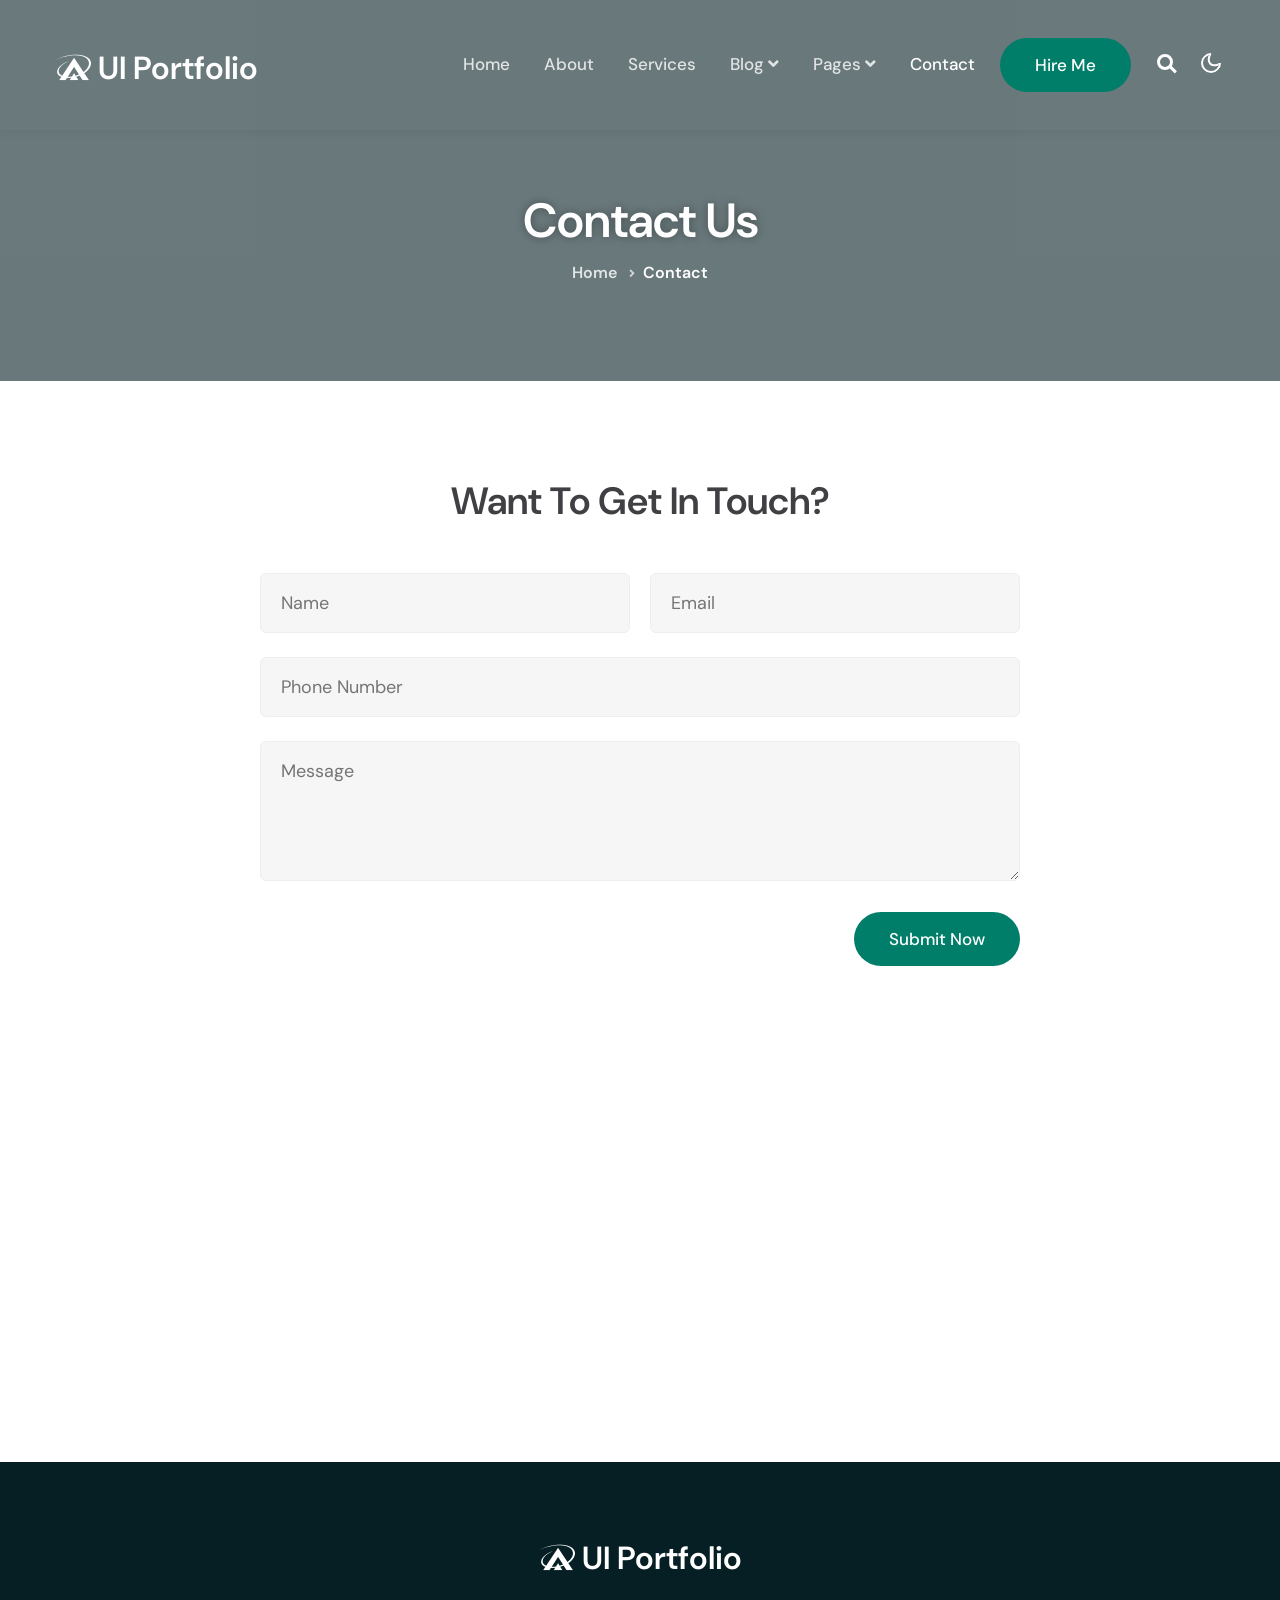
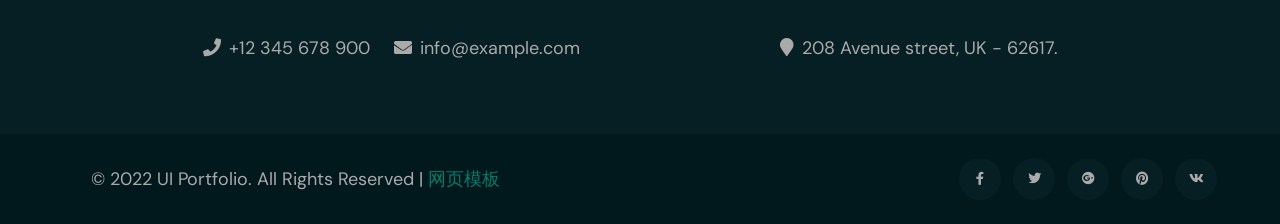
==== contact.html @ 9e6e0af6 "First submission" ====
<!doctype html>
<html lang="en">

<head>
    <!-- Required meta tags -->
    <meta charset="utf-8">
    <meta name="viewport" content="width=device-width, initial-scale=1, shrink-to-fit=no">
    <title>UI Portfolio - Personal Category Bootstrap Responsive Website Template - Contact</title>

    <!-- google-fonts -->
    <link href="https://fonts.googleapis.com/css2?family=Dosis:wght@300;400;500;600;800&display=swap" rel="stylesheet">
    <link href="https://fonts.googleapis.com/css2?family=DM+Sans:wght@400;500;700&display=swap" rel="stylesheet">
    <!-- //google-fonts -->

    <!-- Template CSS Style link -->
    <link rel="stylesheet" href="assets/css/style-liberty.css">

</head>

<body>
<!--header-->
<header id="site-header" class="fixed-top">
    <div class="container">
        <nav class="navbar navbar-expand-lg stroke">
            <h1>
                <a class="navbar-brand" href="index.html">
                    <i class="fab fa-asymmetrik"></i> UI Portfolio
                </a>
            </h1>
            <!-- if logo is image enable this   
        <a class="navbar-brand" href="#index.html">
            <img src="image-path" alt="Your logo" title="Your logo" style="height:35px;" />
        </a> -->
            <button class="navbar-toggler collapsed bg-gradient" type="button" data-bs-toggle="collapse"
                data-bs-target="#navbarTogglerDemo02" aria-controls="navbarTogglerDemo02" aria-expanded="false"
                aria-label="Toggle navigation">
                <span class="navbar-toggler-icon fa icon-expand fa-bars"></span>
                <span class="navbar-toggler-icon fa icon-close fa-times"></span>
            </button>

            <div class="collapse navbar-collapse" id="navbarTogglerDemo02">
                <ul class="navbar-nav ms-lg-auto align-items-center">
                    <li class="nav-item">
                        <a class="nav-link" href="index.html">Home <span class="sr-only">(current)</span></a>
                    </li>
                    <li class="nav-item">
                        <a class="nav-link" href="about.html">About</a>
                    </li>
                    <li class="nav-item">
                        <a class="nav-link" href="services.html">Services</a>
                    </li>
                    <li class="nav-item">
                        <a class="nav-link dropdown-toggle" href="#url" id="navbarDropdown" role="button"
                            data-bs-toggle="dropdown" aria-haspopup="true" aria-expanded="false">
                            Blog <span class="fas fa-angle-down"></span>
                        </a>
                        <div class="dropdown-menu" aria-labelledby="navbarDropdown">
                            <a class="dropdown-item" href="blog-nosidebar.html">Blog - no sidebar</a>
                            <a class="dropdown-item" href="blog-right-sidebar.html">Blog - right sidebar</a>
                            <a class="dropdown-item" href="blog-left-sidebar.html">Blog - left Sidebar</a>
                            <a class="dropdown-item" href="blogsingle-nosidebar.html">Blog Single - no sidebar</a>
                            <a class="dropdown-item" href="blogsingle-right-sidebar.html">Blog Single - right
                                sidebar</a>
                            <a class="dropdown-item" href="blogsingle-left-sidebar.html">Blog Single - left
                                sidebar</a>
                        </div>
                    </li>
                    <li class="nav-item">
                        <a class="nav-link dropdown-toggle" href="#url" id="navbarDropdown" role="button"
                            data-bs-toggle="dropdown" aria-haspopup="true" aria-expanded="false">
                            Pages <span class="fas fa-angle-down"></span>
                        </a>
                        <div class="dropdown-menu" aria-labelledby="navbarDropdown">
                            <a class="dropdown-item" href="error.html">404 Page</a>
                            <a class="dropdown-item" href="email-template.html">Email Template</a>
                            <a class="dropdown-item" href="landing-single.html">Landing Page</a>
                            <a class="dropdown-item" href="shortcodes.html">Shortcodes</a>
                        </div>
                    </li>
                    <li class="nav-item active">
                        <a class="nav-link" href="contact.html">Contact</a>
                    </li>

                    <!--/right-btn-->
                    <div class="header-btn mx-2">
                        <a class="btn btn-style btn-primary mr-lg-5" href="contact.html"> Hire Me</a>
                    </div>
                    <!--/right-btn-->

                </ul>
            </div>

            <!-- search -->
            <ul class="cd-header-buttons px-lg-2">
                <li>
                <a class="cd-search-trigger" href="#cd-search">
                    <span></span>
                </a>
                </li>
            </ul>
            <div id="cd-search" class="cd-search">
                <form action="#url" method="post">
                    <input name="Search" type="search" placeholder="Click enter after typing...">
                </form>
            </div>
            <!-- //search -->
            
            <!-- toggle switch for light and dark theme -->
            <div class="cont-ser-position">
                <nav class="navigation">
                    <div class="theme-switch-wrapper">
                        <label class="theme-switch" for="checkbox">
                            <input type="checkbox" id="checkbox">
                            <div class="mode-container">
                                <i class="gg-sun"></i>
                                <i class="gg-moon"></i>
                            </div>
                        </label>
                    </div>
                </nav>
            </div>
            <!-- //toggle switch for light and dark theme -->
        </nav>
    </div>
</header>
<!--//header-->


<!-- contact banner -->
<section class="w3l-about-breadcrumb text-center">
    <div class="breadcrumb-bg breadcrumb-bg-about py-5">
        <div class="container py-lg-5 mt-5">
            <div class="banner-info-grid mt-5">
                <h2 class="w3l-title-breadcrumb">Contact Us</h2>
            </div>
            <ul class="breadcrumbs-custom-path">
                <li><a href="#url">Home</a></li>
                <li class="active"><span class="fa fa-angle-right mx-2" aria-hidden="true"></span>Contact</li>
            </ul>
        </div>
    </div>
</section>
<!-- //contact banner -->



<!-- contact -->
<section class="w3l-contacts-12">
    <div class="contact-top pt-5">
        <div class="container py-lg-5 py-2">
            <div class="title-heading-w3 mx-auto text-center mb-sm-5 mb-4">
                <h3 class="w3l-title-main">Want to get in touch?</h3>
            </div>
            <div class="d-grid cont-main-top">
                <!-- contact form -->
                <div class="contacts12-main">
                    <form action="#" method="post" class="main-input">
                        <div class="top-inputs d-grid">
                            <input type="text" placeholder="Name" name="w3lName" id="w3lName" required="">
                            <input type="email" name="email" placeholder="Email" id="w3lSender" required="">
                        </div>
                        <input type="text" placeholder="Phone Number" name="w3lName" id="w3lName" required="">
                        <textarea placeholder="Message" name="w3lMessage" id="w3lMessage" required=""></textarea>
                        <div class="text-end">
                            <button type="submit" class="btn btn-primary btn-style">Submit Now</button>
                        </div>
                    </form>
                </div>
                <!-- //contact form -->
            </div>
        </div>
        <!-- map -->
        <div class="map mt-5">
            <iframe src="https://www.amap.com/" sandbox="" frameborder="0" style="border:0;" allowfullscreen=""></iframe>
        </div>
        <!-- //map -->
    </div>
</section>
<!-- //contact -->


<!-- footer -->
<footer class="text-center">
    <div class="footer py-5">
        <div class="container py-md-4">
            <div clss="footer-logo">
                <a class="logo" href="index.html">
                    <i class="fab fa-asymmetrik"></i> UI Portfolio
                </a>
            </div>
            <div class="footer-contact-info mt-4">
                <ul>
                    <li>
                        <a href="tel:+12 345 678 900" class="contact-text-sub">
                            <span class="fas fa-phone me-2"></span>+12 345 678 900</a>
                    </li>
                    <li>
                        <a href="mailto:info@example.com" class="contact-text-sub">
                            <span class="fas fa-envelope me-2"></span>info@example.com </a>
                    </li>
                    <li>
                        <p class="contact-text-sub"> 
                            <span class="fas fa-map-marker me-2"></span>208 Avenue street, UK - 62617.</p>
                    </li>
                </ul>
            </div>
        </div>
    </div>
    <div class="container py-4">
        <div class="row footer-grids">
            <div class="col-lg-6 copyright text-lg-start text-center align-center">
                <p>© 2022 UI Portfolio. All Rights Reserved | <a target="_blank" href="http://www.mobanwang.com/" title="网页模板">网页模板</a> </p>
            </div>
            <div class="col-lg-6 text-lg-end text-center mt-lg-0 mt-4">
                <div class="social">
                    <ul>
                        <li><a href="#url"><span class="fab me-2 fa-facebook-f"></span></a></li>
                        <li><a href="#url"><span class="fab me-2 fa-twitter"></span></a></li>
                        <li><a href="#url"><span class="fab me-2 fa-google-plus"></span></a></li>
                        <li><a href="#url"><span class="fab me-2 fa-pinterest"></span></a></li>
                        <li><a href="#url"><span class="fab me-2 fa-vk"></span></a></li>
                    </ul>
                </div>
            </div>
        </div>
    </div>
</footer>
<!-- //footer -->



<!-- Js scripts -->
<!-- move top -->
<button onclick="topFunction()" id="movetop" title="Go to top">
    <span class="fas fa-level-up-alt" aria-hidden="true"></span>
</button>
<script>
    // When the user scrolls down 20px from the top of the document, show the button
    window.onscroll = function () {
        scrollFunction()
    };

    function scrollFunction() {
        if (document.body.scrollTop > 20 || document.documentElement.scrollTop > 20) {
            document.getElementById("movetop").style.display = "block";
        } else {
            document.getElementById("movetop").style.display = "none";
        }
    }

    // When the user clicks on the button, scroll to the top of the document
    function topFunction() {
        document.body.scrollTop = 0;
        document.documentElement.scrollTop = 0;
    }
</script>
<!-- //move top -->

<!-- common jquery plugin -->
<script src="assets/js/jquery-3.3.1.min.js"></script>
<!-- //common jquery plugin -->

<!-- theme switch js (light and dark)-->
<script src="assets/js/theme-change.js"></script>
<!-- //theme switch js (light and dark)-->

<!--search-bar-->
<script src="assets/js/search.js"></script>
<!--//search-bar-->

<!--/stats-number-counter-->
<script src="assets/js/jquery.waypoints.min.js"></script>
<script src="assets/js/jquery.countup.js"></script>
<script>
    $('.counter').countUp();

</script>
<!--//stats-number-counter-->

<!--/owlcarousel-->
<script src="assets/js/owl.carousel.js"></script>
<!-- //tesimonials-->
<script>
    $(document).ready(function () {
      $("#owl-demo1").owlCarousel({
        loop: true,
        margin: 30,
        nav: false,
        responsiveClass: true,
        responsive: {
          0: {
            items: 1,
            nav: false
          },
          768: {
            items: 2,
            nav: false
          },
          1024: {
            items: 3,
            nav: false
          }
        }
      })
    })
  </script>
<!-- //tesimonials-->

<!-- /typig-text-->
<script>
    const typedTextSpan = document.querySelector(".typed-text");
    const cursorSpan = document.querySelector(".cursor");

    const textArray = ["Web Designer", "Web Developer", "Photographer", "Freelancer"];
    const typingDelay = 200;
    const erasingDelay = 10;
    const newTextDelay = 100; // Delay between current and next text
    let textArrayIndex = 0;
    let charIndex = 0;

    function type() {
        if (charIndex < textArray[textArrayIndex].length) {
            if (!cursorSpan.classList.contains("typing")) cursorSpan.classList.add("typing");
            typedTextSpan.textContent += textArray[textArrayIndex].charAt(charIndex);
            charIndex++;
            setTimeout(type, typingDelay);
        } else {
            cursorSpan.classList.remove("typing");
            setTimeout(erase, newTextDelay);
        }
    }

    function erase() {
        if (charIndex > 0) {
            // add class 'typing' if there's none
            if (!cursorSpan.classList.contains("typing")) {
                cursorSpan.classList.add("typing");
            }
            typedTextSpan.textContent = textArray[textArrayIndex].substring(0, 0);
            charIndex--;
            setTimeout(erase, erasingDelay);
        } else {
            cursorSpan.classList.remove("typing");
            textArrayIndex++;
            if (textArrayIndex >= textArray.length) textArrayIndex = 0;
            setTimeout(type, typingDelay);
        }
    }

    document.addEventListener("DOMContentLoaded", function () { // On DOM Load initiate the effect
        if (textArray.length) setTimeout(type, newTextDelay + 250);
    });
</script>
<!-- //typig-text-->


<!-- jQuery-Photo-filter-lightbox-portfolio-plugin -->
<script src="assets/js/jquery-1.7.2.js"></script>
<script src="assets/js/jquery.quicksand.js"></script>
<script src="assets/js/script.js"></script>
<script src="assets/js/jquery.prettyPhoto.js"></script>
<!-- //jQuery-Photo-filter-lightbox-portfolio-plugin -->

<!-- MENU-JS -->
<script>
    $(window).on("scroll", function () {
        var scroll = $(window).scrollTop();

        if (scroll >= 80) {
            $("#site-header").addClass("nav-fixed");
        } else {
            $("#site-header").removeClass("nav-fixed");
        }
    });

    //Main navigation Active Class Add Remove
    $(".navbar-toggler").on("click", function () {
        $("header").toggleClass("active");
    });
    $(document).on("ready", function () {
        if ($(window).width() > 991) {
            $("header").removeClass("active");
        }
        $(window).on("resize", function () {
            if ($(window).width() > 991) {
                $("header").removeClass("active");
            }
        });
    });
</script>
<!-- //MENU-JS -->

<!-- disable body scroll which navbar is in active -->
<script>
    $(function () {
        $('.navbar-toggler').click(function () {
            $('body').toggleClass('noscroll');
        })
    });
</script>
<!-- //disable body scroll which navbar is in active -->

<!--bootstrap-->
<script src="assets/js/bootstrap.min.js"></script>
<!-- //bootstrap-->
<!-- //Js scripts -->


</body>

</html>
---- assets/css/style-liberty.css ----
@charset "UTF-8";

/*--
Author: W3layouts
Author URL: http://w3layouts.com
--*/


/*!
 * Bootstrap v5.0.1 (https://getbootstrap.com/)
 * Copyright 2011-2021 The Bootstrap Authors
 * Copyright 2011-2021 Twitter, Inc.
 * Licensed under MIT (https://github.com/twbs/bootstrap/blob/main/LICENSE)
 */
:root {
  --bs-blue: #0d6efd;
  --bs-indigo: #6610f2;
  --bs-purple: #6f42c1 --bs-pink: #d63384;
  --bs-red: #dc3545;
  --bs-orange: #fd7e14;
  --bs-yellow: #ffc107;
  --bs-green: #198754;
  --bs-teal: #20c997;
  --bs-cyan: #0dcaf0;
  --bs-white: #fff;
  --bs-gray: #6c757d;
  --bs-gray-dark: #343a40;
  --bs-primary: #0d6efd;
  --bs-secondary: #6c757d;
  --bs-success: #198754;
  --bs-info: #0dcaf0;
  --bs-warning: #ffc107;
  --bs-danger: #dc3545;
  --bs-light: #f8f9fa;
  --bs-dark: #212529;
  --bs-font-sans-serif: system-ui, -apple-system, "Segoe UI", Roboto, "Helvetica Neue", Arial, "Noto Sans", "Liberation Sans", sans-serif, "Apple Color Emoji", "Segoe UI Emoji", "Segoe UI Symbol", "Noto Color Emoji";
  --bs-font-monospace: SFMono-Regular, Menlo, Monaco, Consolas, "Liberation Mono", "Courier New", monospace;
  --bs-gradient: linear-gradient(180deg, rgba(255, 255, 255, 0.15), rgba(255, 255, 255, 0))
}

*,
::after,
::before {
  box-sizing: border-box
}

@media (prefers-reduced-motion:no-preference) {
  :root {
    scroll-behavior: smooth
  }
}

body {
  margin: 0;
  font-family: 'DM Sans', sans-serif;
  font-size: 1rem;
  font-weight: 400;
  line-height: 1.5;
  color: #212529;
  background-color: #fff;
  -webkit-text-size-adjust: 100%;
  -webkit-tap-highlight-color: transparent
}

hr {
  margin: 1rem 0;
  color: inherit;
  background-color: currentColor;
  border: 0;
  opacity: .25
}

hr:not([size]) {
  height: 1px
}

.h1,
.h2,
.h3,
.h4,
.h5,
.h6,
h1,
h2,
h3,
h4,
h5,
h6 {
  margin-top: 0;
  margin-bottom: .5rem;
  font-weight: 700;
  line-height: 1.2
}

.h1,
h1 {
  font-size: calc(1.375rem + 1.5vw)
}

@media (min-width:1200px) {

  .h1,
  h1 {
    font-size: 2.5rem
  }
}

.h2,
h2 {
  font-size: calc(1.325rem + .9vw)
}

@media (min-width:1200px) {

  .h2,
  h2 {
    font-size: 2rem
  }
}

.h3,
h3 {
  font-size: calc(1.3rem + .6vw)
}

@media (min-width:1200px) {

  .h3,
  h3 {
    font-size: 1.75rem
  }
}

.h4,
h4 {
  font-size: calc(1.275rem + .3vw)
}

@media (min-width:1200px) {

  .h4,
  h4 {
    font-size: 1.5rem
  }
}

.h5,
h5 {
  font-size: 1.25rem
}

.h6,
h6 {
  font-size: 1rem
}

p {
  margin-top: 0;
  margin-bottom: 1rem
}

abbr[data-bs-original-title],
abbr[title] {
  -webkit-text-decoration: underline dotted;
  text-decoration: underline dotted;
  cursor: help;
  -webkit-text-decoration-skip-ink: none;
  text-decoration-skip-ink: none
}

address {
  margin-bottom: 1rem;
  font-style: normal;
  line-height: inherit
}

ol,
ul {
  padding-left: 2rem
}

dl,
ol,
ul {
  margin-top: 0;
  margin-bottom: 1rem
}

ol ol,
ol ul,
ul ol,
ul ul {
  margin-bottom: 0
}

dt {
  font-weight: 700
}

dd {
  margin-bottom: .5rem;
  margin-left: 0
}

blockquote {
  margin: 0 0 1rem
}

b,
strong {
  font-weight: bolder
}

.small,
small {
  font-size: .875em
}

.mark,
mark {
  padding: .2em;
  background-color: #fcf8e3
}

sub,
sup {
  position: relative;
  font-size: .75em;
  line-height: 0;
  vertical-align: baseline
}

sub {
  bottom: -.25em
}

sup {
  top: -.5em
}

a {
  color: var(--primary-color);
  text-decoration: underline;

}

a:hover {
  color: var(--primary-color);
}

a:not([href]):not([class]),
a:not([href]):not([class]):hover {
  color: inherit;
  text-decoration: none
}

code,
kbd,
pre,
samp {
  font-family: 'DM Sans', sans-serif;
  font-size: 1em;
  direction: ltr;
  unicode-bidi: bidi-override
}

pre {
  display: block;
  margin-top: 0;
  margin-bottom: 1rem;
  overflow: auto;
  font-size: .875em
}

pre code {
  font-size: inherit;
  color: inherit;
  word-break: normal
}

code {
  font-size: .875em;
  color: #d63384;
  word-wrap: break-word
}

a>code {
  color: inherit
}

kbd {
  padding: .2rem .4rem;
  font-size: .875em;
  color: #fff;
  background-color: #212529;
  border-radius: .2rem
}

kbd kbd {
  padding: 0;
  font-size: 1em;
  font-weight: 700
}

figure {
  margin: 0 0 1rem
}

img,
svg {
  vertical-align: middle
}

table {
  caption-side: bottom;
  border-collapse: collapse
}

caption {
  padding-top: .5rem;
  padding-bottom: .5rem;
  color: #6c757d;
  text-align: left
}

th {
  text-align: inherit;
  text-align: -webkit-match-parent
}

tbody,
td,
tfoot,
th,
thead,
tr {
  border-color: inherit;
  border-style: solid;
  border-width: 0
}

label {
  display: inline-block
}

button {
  border-radius: 0
}

button:focus:not(:focus-visible) {
  outline: 0
}

button,
input,
optgroup,
select,
textarea {
  margin: 0;
  font-family: 'DM Sans', sans-serif;
  font-size: inherit;
  line-height: inherit
}

button,
select {
  text-transform: none
}

[role=button] {
  cursor: pointer
}

select {
  word-wrap: normal
}

select:disabled {
  opacity: 1
}

[list]::-webkit-calendar-picker-indicator {
  display: none
}

[type=button],
[type=reset],
[type=submit],
button {
  -webkit-appearance: button
}

[type=button]:not(:disabled),
[type=reset]:not(:disabled),
[type=submit]:not(:disabled),
button:not(:disabled) {
  cursor: pointer
}

::-moz-focus-inner {
  padding: 0;
  border-style: none
}

textarea {
  resize: vertical
}

fieldset {
  min-width: 0;
  padding: 0;
  margin: 0;
  border: 0
}

legend {
  float: left;
  width: 100%;
  padding: 0;
  margin-bottom: .5rem;
  font-size: calc(1.275rem + .3vw);
  line-height: inherit
}

@media (min-width:1200px) {
  legend {
    font-size: 1.5rem
  }
}

legend+* {
  clear: left
}

::-webkit-datetime-edit-day-field,
::-webkit-datetime-edit-fields-wrapper,
::-webkit-datetime-edit-hour-field,
::-webkit-datetime-edit-minute,
::-webkit-datetime-edit-month-field,
::-webkit-datetime-edit-text,
::-webkit-datetime-edit-year-field {
  padding: 0
}

::-webkit-inner-spin-button {
  height: auto
}

[type=search] {
  outline-offset: -2px;
  -webkit-appearance: textfield
}

::-webkit-search-decoration {
  -webkit-appearance: none
}

::-webkit-color-swatch-wrapper {
  padding: 0
}

::file-selector-button {
  font: inherit
}

::-webkit-file-upload-button {
  font: inherit;
  -webkit-appearance: button
}

output {
  display: inline-block
}

iframe {
  border: 0
}

summary {
  display: list-item;
  cursor: pointer
}

progress {
  vertical-align: baseline
}

[hidden] {
  display: none !important
}

.lead {
  font-size: 1.25rem;
  font-weight: 300
}

.display-1 {
  font-size: calc(1.625rem + 4.5vw);
  font-weight: 300;
  line-height: 1.2
}

@media (min-width:1200px) {
  .display-1 {
    font-size: 5rem
  }
}

.display-2 {
  font-size: calc(1.575rem + 3.9vw);
  font-weight: 300;
  line-height: 1.2
}

@media (min-width:1200px) {
  .display-2 {
    font-size: 4.5rem
  }
}

.display-3 {
  font-size: calc(1.525rem + 3.3vw);
  font-weight: 300;
  line-height: 1.2
}

@media (min-width:1200px) {
  .display-3 {
    font-size: 4rem
  }
}

.display-4 {
  font-size: calc(1.475rem + 2.7vw);
  font-weight: 300;
  line-height: 1.2
}

@media (min-width:1200px) {
  .display-4 {
    font-size: 3.5rem
  }
}

.display-5 {
  font-size: calc(1.425rem + 2.1vw);
  font-weight: 300;
  line-height: 1.2
}

@media (min-width:1200px) {
  .display-5 {
    font-size: 3rem
  }
}

.display-6 {
  font-size: calc(1.375rem + 1.5vw);
  font-weight: 300;
  line-height: 1.2
}

@media (min-width:1200px) {
  .display-6 {
    font-size: 2.5rem
  }
}

.list-unstyled {
  padding-left: 0;
  list-style: none
}

.list-inline {
  padding-left: 0;
  list-style: none
}

.list-inline-item {
  display: inline-block
}

.list-inline-item:not(:last-child) {
  margin-right: .5rem
}

.initialism {
  font-size: .875em;
  text-transform: uppercase
}

.blockquote {
  margin-bottom: 1rem;
  font-size: 1.25rem
}

.blockquote> :last-child {
  margin-bottom: 0
}

.blockquote-footer {
  margin-top: -1rem;
  margin-bottom: 1rem;
  font-size: .875em;
  color: #6c757d
}

.blockquote-footer::before {
  content: "— "
}

.img-fluid {
  max-width: 100%;
  height: auto;
  border-radius: var(--border-radius);
}

.img-thumbnail {
  padding: .25rem;
  background-color: #fff;
  border: 1px solid #dee2e6;
  border-radius: .25rem;
  max-width: 100%;
  height: auto
}

.figure {
  display: inline-block
}

.figure-img {
  margin-bottom: .5rem;
  line-height: 1
}

.figure-caption {
  font-size: .875em;
  color: #6c757d
}

.container,
.container-fluid,
.container-lg,
.container-md,
.container-sm,
.container-xl,
.container-xxl {
  width: 100%;
  padding-right: var(--bs-gutter-x, .75rem);
  padding-left: var(--bs-gutter-x, .75rem);
  margin-right: auto;
  margin-left: auto
}

@media (min-width:576px) {

  .container,
  .container-sm {
    max-width: 540px
  }
}

@media (min-width:768px) {

  .container,
  .container-md,
  .container-sm {
    max-width: 720px
  }
}

@media (min-width:992px) {

  .container,
  .container-lg,
  .container-md,
  .container-sm {
    max-width: 960px
  }
}

@media (min-width:1200px) {

  .container,
  .container-lg,
  .container-md,
  .container-sm,
  .container-xl {
    max-width: 1140px
  }
}

@media (min-width:1400px) {

  .container,
  .container-lg,
  .container-md,
  .container-sm,
  .container-xl,
  .container-xxl {
    max-width: 1320px
  }
}

.row {
  --bs-gutter-x: 1.5rem;
  --bs-gutter-y: 0;
  display: flex;
  flex-wrap: wrap;
  margin-top: calc(var(--bs-gutter-y) * -1);
  margin-right: calc(var(--bs-gutter-x)/ -2);
  margin-left: calc(var(--bs-gutter-x)/ -2)
}

.row>* {
  flex-shrink: 0;
  width: 100%;
  max-width: 100%;
  padding-right: calc(var(--bs-gutter-x)/ 2);
  padding-left: calc(var(--bs-gutter-x)/ 2);
  margin-top: var(--bs-gutter-y)
}

.col {
  flex: 1 0 0%
}

.row-cols-auto>* {
  flex: 0 0 auto;
  width: auto
}

.row-cols-1>* {
  flex: 0 0 auto;
  width: 100%
}

.row-cols-2>* {
  flex: 0 0 auto;
  width: 50%
}

.row-cols-3>* {
  flex: 0 0 auto;
  width: 33.3333333333%
}

.row-cols-4>* {
  flex: 0 0 auto;
  width: 25%
}

.row-cols-5>* {
  flex: 0 0 auto;
  width: 20%
}

.row-cols-6>* {
  flex: 0 0 auto;
  width: 16.6666666667%
}

.col-auto {
  flex: 0 0 auto;
  width: auto
}

.col-1 {
  flex: 0 0 auto;
  width: 8.3333333333%
}

.col-2 {
  flex: 0 0 auto;
  width: 16.6666666667%
}

.col-3 {
  flex: 0 0 auto;
  width: 25%
}

.col-4 {
  flex: 0 0 auto;
  width: 33.3333333333%
}

.col-5 {
  flex: 0 0 auto;
  width: 41.6666666667%
}

.col-6 {
  flex: 0 0 auto;
  width: 50%
}

.col-7 {
  flex: 0 0 auto;
  width: 58.3333333333%
}

.col-8 {
  flex: 0 0 auto;
  width: 66.6666666667%
}

.col-9 {
  flex: 0 0 auto;
  width: 75%
}

.col-10 {
  flex: 0 0 auto;
  width: 83.3333333333%
}

.col-11 {
  flex: 0 0 auto;
  width: 91.6666666667%
}

.col-12 {
  flex: 0 0 auto;
  width: 100%
}

.offset-1 {
  margin-left: 8.3333333333%
}

.offset-2 {
  margin-left: 16.6666666667%
}

.offset-3 {
  margin-left: 25%
}

.offset-4 {
  margin-left: 33.3333333333%
}

.offset-5 {
  margin-left: 41.6666666667%
}

.offset-6 {
  margin-left: 50%
}

.offset-7 {
  margin-left: 58.3333333333%
}

.offset-8 {
  margin-left: 66.6666666667%
}

.offset-9 {
  margin-left: 75%
}

.offset-10 {
  margin-left: 83.3333333333%
}

.offset-11 {
  margin-left: 91.6666666667%
}

.g-0,
.gx-0 {
  --bs-gutter-x: 0
}

.g-0,
.gy-0 {
  --bs-gutter-y: 0
}

.g-1,
.gx-1 {
  --bs-gutter-x: 0.25rem
}

.g-1,
.gy-1 {
  --bs-gutter-y: 0.25rem
}

.g-2,
.gx-2 {
  --bs-gutter-x: 0.5rem
}

.g-2,
.gy-2 {
  --bs-gutter-y: 0.5rem
}

.g-3,
.gx-3 {
  --bs-gutter-x: 1rem
}

.g-3,
.gy-3 {
  --bs-gutter-y: 1rem
}

.g-4,
.gx-4 {
  --bs-gutter-x: 1.5rem
}

.g-4,
.gy-4 {
  --bs-gutter-y: 1.5rem
}

.g-5,
.gx-5 {
  --bs-gutter-x: 3rem
}

.g-5,
.gy-5 {
  --bs-gutter-y: 3rem
}

@media (min-width:576px) {
  .col-sm {
    flex: 1 0 0%
  }

  .row-cols-sm-auto>* {
    flex: 0 0 auto;
    width: auto
  }

  .row-cols-sm-1>* {
    flex: 0 0 auto;
    width: 100%
  }

  .row-cols-sm-2>* {
    flex: 0 0 auto;
    width: 50%
  }

  .row-cols-sm-3>* {
    flex: 0 0 auto;
    width: 33.3333333333%
  }

  .row-cols-sm-4>* {
    flex: 0 0 auto;
    width: 25%
  }

  .row-cols-sm-5>* {
    flex: 0 0 auto;
    width: 20%
  }

  .row-cols-sm-6>* {
    flex: 0 0 auto;
    width: 16.6666666667%
  }

  .col-sm-auto {
    flex: 0 0 auto;
    width: auto
  }

  .col-sm-1 {
    flex: 0 0 auto;
    width: 8.3333333333%
  }

  .col-sm-2 {
    flex: 0 0 auto;
    width: 16.6666666667%
  }

  .col-sm-3 {
    flex: 0 0 auto;
    width: 25%
  }

  .col-sm-4 {
    flex: 0 0 auto;
    width: 33.3333333333%
  }

  .col-sm-5 {
    flex: 0 0 auto;
    width: 41.6666666667%
  }

  .col-sm-6 {
    flex: 0 0 auto;
    width: 50%
  }

  .col-sm-7 {
    flex: 0 0 auto;
    width: 58.3333333333%
  }

  .col-sm-8 {
    flex: 0 0 auto;
    width: 66.6666666667%
  }

  .col-sm-9 {
    flex: 0 0 auto;
    width: 75%
  }

  .col-sm-10 {
    flex: 0 0 auto;
    width: 83.3333333333%
  }

  .col-sm-11 {
    flex: 0 0 auto;
    width: 91.6666666667%
  }

  .col-sm-12 {
    flex: 0 0 auto;
    width: 100%
  }

  .offset-sm-0 {
    margin-left: 0
  }

  .offset-sm-1 {
    margin-left: 8.3333333333%
  }

  .offset-sm-2 {
    margin-left: 16.6666666667%
  }

  .offset-sm-3 {
    margin-left: 25%
  }

  .offset-sm-4 {
    margin-left: 33.3333333333%
  }

  .offset-sm-5 {
    margin-left: 41.6666666667%
  }

  .offset-sm-6 {
    margin-left: 50%
  }

  .offset-sm-7 {
    margin-left: 58.3333333333%
  }

  .offset-sm-8 {
    margin-left: 66.6666666667%
  }

  .offset-sm-9 {
    margin-left: 75%
  }

  .offset-sm-10 {
    margin-left: 83.3333333333%
  }

  .offset-sm-11 {
    margin-left: 91.6666666667%
  }

  .g-sm-0,
  .gx-sm-0 {
    --bs-gutter-x: 0
  }

  .g-sm-0,
  .gy-sm-0 {
    --bs-gutter-y: 0
  }

  .g-sm-1,
  .gx-sm-1 {
    --bs-gutter-x: 0.25rem
  }

  .g-sm-1,
  .gy-sm-1 {
    --bs-gutter-y: 0.25rem
  }

  .g-sm-2,
  .gx-sm-2 {
    --bs-gutter-x: 0.5rem
  }

  .g-sm-2,
  .gy-sm-2 {
    --bs-gutter-y: 0.5rem
  }

  .g-sm-3,
  .gx-sm-3 {
    --bs-gutter-x: 1rem
  }

  .g-sm-3,
  .gy-sm-3 {
    --bs-gutter-y: 1rem
  }

  .g-sm-4,
  .gx-sm-4 {
    --bs-gutter-x: 1.5rem
  }

  .g-sm-4,
  .gy-sm-4 {
    --bs-gutter-y: 1.5rem
  }

  .g-sm-5,
  .gx-sm-5 {
    --bs-gutter-x: 3rem
  }

  .g-sm-5,
  .gy-sm-5 {
    --bs-gutter-y: 3rem
  }
}

@media (min-width:768px) {
  .col-md {
    flex: 1 0 0%
  }

  .row-cols-md-auto>* {
    flex: 0 0 auto;
    width: auto
  }

  .row-cols-md-1>* {
    flex: 0 0 auto;
    width: 100%
  }

  .row-cols-md-2>* {
    flex: 0 0 auto;
    width: 50%
  }

  .row-cols-md-3>* {
    flex: 0 0 auto;
    width: 33.3333333333%
  }

  .row-cols-md-4>* {
    flex: 0 0 auto;
    width: 25%
  }

  .row-cols-md-5>* {
    flex: 0 0 auto;
    width: 20%
  }

  .row-cols-md-6>* {
    flex: 0 0 auto;
    width: 16.6666666667%
  }

  .col-md-auto {
    flex: 0 0 auto;
    width: auto
  }

  .col-md-1 {
    flex: 0 0 auto;
    width: 8.3333333333%
  }

  .col-md-2 {
    flex: 0 0 auto;
    width: 16.6666666667%
  }

  .col-md-3 {
    flex: 0 0 auto;
    width: 25%
  }

  .col-md-4 {
    flex: 0 0 auto;
    width: 33.3333333333%
  }

  .col-md-5 {
    flex: 0 0 auto;
    width: 41.6666666667%
  }

  .col-md-6 {
    flex: 0 0 auto;
    width: 50%
  }

  .col-md-7 {
    flex: 0 0 auto;
    width: 58.3333333333%
  }

  .col-md-8 {
    flex: 0 0 auto;
    width: 66.6666666667%
  }

  .col-md-9 {
    flex: 0 0 auto;
    width: 75%
  }

  .col-md-10 {
    flex: 0 0 auto;
    width: 83.3333333333%
  }

  .col-md-11 {
    flex: 0 0 auto;
    width: 91.6666666667%
  }

  .col-md-12 {
    flex: 0 0 auto;
    width: 100%
  }

  .offset-md-0 {
    margin-left: 0
  }

  .offset-md-1 {
    margin-left: 8.3333333333%
  }

  .offset-md-2 {
    margin-left: 16.6666666667%
  }

  .offset-md-3 {
    margin-left: 25%
  }

  .offset-md-4 {
    margin-left: 33.3333333333%
  }

  .offset-md-5 {
    margin-left: 41.6666666667%
  }

  .offset-md-6 {
    margin-left: 50%
  }

  .offset-md-7 {
    margin-left: 58.3333333333%
  }

  .offset-md-8 {
    margin-left: 66.6666666667%
  }

  .offset-md-9 {
    margin-left: 75%
  }

  .offset-md-10 {
    margin-left: 83.3333333333%
  }

  .offset-md-11 {
    margin-left: 91.6666666667%
  }

  .g-md-0,
  .gx-md-0 {
    --bs-gutter-x: 0
  }

  .g-md-0,
  .gy-md-0 {
    --bs-gutter-y: 0
  }

  .g-md-1,
  .gx-md-1 {
    --bs-gutter-x: 0.25rem
  }

  .g-md-1,
  .gy-md-1 {
    --bs-gutter-y: 0.25rem
  }

  .g-md-2,
  .gx-md-2 {
    --bs-gutter-x: 0.5rem
  }

  .g-md-2,
  .gy-md-2 {
    --bs-gutter-y: 0.5rem
  }

  .g-md-3,
  .gx-md-3 {
    --bs-gutter-x: 1rem
  }

  .g-md-3,
  .gy-md-3 {
    --bs-gutter-y: 1rem
  }

  .g-md-4,
  .gx-md-4 {
    --bs-gutter-x: 1.5rem
  }

  .g-md-4,
  .gy-md-4 {
    --bs-gutter-y: 1.5rem
  }

  .g-md-5,
  .gx-md-5 {
    --bs-gutter-x: 3rem
  }

  .g-md-5,
  .gy-md-5 {
    --bs-gutter-y: 3rem
  }
}

@media (min-width:992px) {
  .col-lg {
    flex: 1 0 0%
  }

  .row-cols-lg-auto>* {
    flex: 0 0 auto;
    width: auto
  }

  .row-cols-lg-1>* {
    flex: 0 0 auto;
    width: 100%
  }

  .row-cols-lg-2>* {
    flex: 0 0 auto;
    width: 50%
  }

  .row-cols-lg-3>* {
    flex: 0 0 auto;
    width: 33.3333333333%
  }

  .row-cols-lg-4>* {
    flex: 0 0 auto;
    width: 25%
  }

  .row-cols-lg-5>* {
    flex: 0 0 auto;
    width: 20%
  }

  .row-cols-lg-6>* {
    flex: 0 0 auto;
    width: 16.6666666667%
  }

  .col-lg-auto {
    flex: 0 0 auto;
    width: auto
  }

  .col-lg-1 {
    flex: 0 0 auto;
    width: 8.3333333333%
  }

  .col-lg-2 {
    flex: 0 0 auto;
    width: 16.6666666667%
  }

  .col-lg-3 {
    flex: 0 0 auto;
    width: 25%
  }

  .col-lg-4 {
    flex: 0 0 auto;
    width: 33.3333333333%
  }

  .col-lg-5 {
    flex: 0 0 auto;
    width: 41.6666666667%
  }

  .col-lg-6 {
    flex: 0 0 auto;
    width: 50%
  }

  .col-lg-7 {
    flex: 0 0 auto;
    width: 58.3333333333%
  }

  .col-lg-8 {
    flex: 0 0 auto;
    width: 66.6666666667%
  }

  .col-lg-9 {
    flex: 0 0 auto;
    width: 75%
  }

  .col-lg-10 {
    flex: 0 0 auto;
    width: 83.3333333333%
  }

  .col-lg-11 {
    flex: 0 0 auto;
    width: 91.6666666667%
  }

  .col-lg-12 {
    flex: 0 0 auto;
    width: 100%
  }

  .offset-lg-0 {
    margin-left: 0
  }

  .offset-lg-1 {
    margin-left: 8.3333333333%
  }

  .offset-lg-2 {
    margin-left: 16.6666666667%
  }

  .offset-lg-3 {
    margin-left: 25%
  }

  .offset-lg-4 {
    margin-left: 33.3333333333%
  }

  .offset-lg-5 {
    margin-left: 41.6666666667%
  }

  .offset-lg-6 {
    margin-left: 50%
  }

  .offset-lg-7 {
    margin-left: 58.3333333333%
  }

  .offset-lg-8 {
    margin-left: 66.6666666667%
  }

  .offset-lg-9 {
    margin-left: 75%
  }

  .offset-lg-10 {
    margin-left: 83.3333333333%
  }

  .offset-lg-11 {
    margin-left: 91.6666666667%
  }

  .g-lg-0,
  .gx-lg-0 {
    --bs-gutter-x: 0
  }

  .g-lg-0,
  .gy-lg-0 {
    --bs-gutter-y: 0
  }

  .g-lg-1,
  .gx-lg-1 {
    --bs-gutter-x: 0.25rem
  }

  .g-lg-1,
  .gy-lg-1 {
    --bs-gutter-y: 0.25rem
  }

  .g-lg-2,
  .gx-lg-2 {
    --bs-gutter-x: 0.5rem
  }

  .g-lg-2,
  .gy-lg-2 {
    --bs-gutter-y: 0.5rem
  }

  .g-lg-3,
  .gx-lg-3 {
    --bs-gutter-x: 1rem
  }

  .g-lg-3,
  .gy-lg-3 {
    --bs-gutter-y: 1rem
  }

  .g-lg-4,
  .gx-lg-4 {
    --bs-gutter-x: 1.5rem
  }

  .g-lg-4,
  .gy-lg-4 {
    --bs-gutter-y: 1.5rem
  }

  .g-lg-5,
  .gx-lg-5 {
    --bs-gutter-x: 3rem
  }

  .g-lg-5,
  .gy-lg-5 {
    --bs-gutter-y: 3rem
  }
}

@media (min-width:1200px) {
  .col-xl {
    flex: 1 0 0%
  }

  .row-cols-xl-auto>* {
    flex: 0 0 auto;
    width: auto
  }

  .row-cols-xl-1>* {
    flex: 0 0 auto;
    width: 100%
  }

  .row-cols-xl-2>* {
    flex: 0 0 auto;
    width: 50%
  }

  .row-cols-xl-3>* {
    flex: 0 0 auto;
    width: 33.3333333333%
  }

  .row-cols-xl-4>* {
    flex: 0 0 auto;
    width: 25%
  }

  .row-cols-xl-5>* {
    flex: 0 0 auto;
    width: 20%
  }

  .row-cols-xl-6>* {
    flex: 0 0 auto;
    width: 16.6666666667%
  }

  .col-xl-auto {
    flex: 0 0 auto;
    width: auto
  }

  .col-xl-1 {
    flex: 0 0 auto;
    width: 8.3333333333%
  }

  .col-xl-2 {
    flex: 0 0 auto;
    width: 16.6666666667%
  }

  .col-xl-3 {
    flex: 0 0 auto;
    width: 25%
  }

  .col-xl-4 {
    flex: 0 0 auto;
    width: 33.3333333333%
  }

  .col-xl-5 {
    flex: 0 0 auto;
    width: 41.6666666667%
  }

  .col-xl-6 {
    flex: 0 0 auto;
    width: 50%
  }

  .col-xl-7 {
    flex: 0 0 auto;
    width: 58.3333333333%
  }

  .col-xl-8 {
    flex: 0 0 auto;
    width: 66.6666666667%
  }

  .col-xl-9 {
    flex: 0 0 auto;
    width: 75%
  }

  .col-xl-10 {
    flex: 0 0 auto;
    width: 83.3333333333%
  }

  .col-xl-11 {
    flex: 0 0 auto;
    width: 91.6666666667%
  }

  .col-xl-12 {
    flex: 0 0 auto;
    width: 100%
  }

  .offset-xl-0 {
    margin-left: 0
  }

  .offset-xl-1 {
    margin-left: 8.3333333333%
  }

  .offset-xl-2 {
    margin-left: 16.6666666667%
  }

  .offset-xl-3 {
    margin-left: 25%
  }

  .offset-xl-4 {
    margin-left: 33.3333333333%
  }

  .offset-xl-5 {
    margin-left: 41.6666666667%
  }

  .offset-xl-6 {
    margin-left: 50%
  }

  .offset-xl-7 {
    margin-left: 58.3333333333%
  }

  .offset-xl-8 {
    margin-left: 66.6666666667%
  }

  .offset-xl-9 {
    margin-left: 75%
  }

  .offset-xl-10 {
    margin-left: 83.3333333333%
  }

  .offset-xl-11 {
    margin-left: 91.6666666667%
  }

  .g-xl-0,
  .gx-xl-0 {
    --bs-gutter-x: 0
  }

  .g-xl-0,
  .gy-xl-0 {
    --bs-gutter-y: 0
  }

  .g-xl-1,
  .gx-xl-1 {
    --bs-gutter-x: 0.25rem
  }

  .g-xl-1,
  .gy-xl-1 {
    --bs-gutter-y: 0.25rem
  }

  .g-xl-2,
  .gx-xl-2 {
    --bs-gutter-x: 0.5rem
  }

  .g-xl-2,
  .gy-xl-2 {
    --bs-gutter-y: 0.5rem
  }

  .g-xl-3,
  .gx-xl-3 {
    --bs-gutter-x: 1rem
  }

  .g-xl-3,
  .gy-xl-3 {
    --bs-gutter-y: 1rem
  }

  .g-xl-4,
  .gx-xl-4 {
    --bs-gutter-x: 1.5rem
  }

  .g-xl-4,
  .gy-xl-4 {
    --bs-gutter-y: 1.5rem
  }

  .g-xl-5,
  .gx-xl-5 {
    --bs-gutter-x: 3rem
  }

  .g-xl-5,
  .gy-xl-5 {
    --bs-gutter-y: 3rem
  }
}

@media (min-width:1400px) {
  .col-xxl {
    flex: 1 0 0%
  }

  .row-cols-xxl-auto>* {
    flex: 0 0 auto;
    width: auto
  }

  .row-cols-xxl-1>* {
    flex: 0 0 auto;
    width: 100%
  }

  .row-cols-xxl-2>* {
    flex: 0 0 auto;
    width: 50%
  }

  .row-cols-xxl-3>* {
    flex: 0 0 auto;
    width: 33.3333333333%
  }

  .row-cols-xxl-4>* {
    flex: 0 0 auto;
    width: 25%
  }

  .row-cols-xxl-5>* {
    flex: 0 0 auto;
    width: 20%
  }

  .row-cols-xxl-6>* {
    flex: 0 0 auto;
    width: 16.6666666667%
  }

  .col-xxl-auto {
    flex: 0 0 auto;
    width: auto
  }

  .col-xxl-1 {
    flex: 0 0 auto;
    width: 8.3333333333%
  }

  .col-xxl-2 {
    flex: 0 0 auto;
    width: 16.6666666667%
  }

  .col-xxl-3 {
    flex: 0 0 auto;
    width: 25%
  }

  .col-xxl-4 {
    flex: 0 0 auto;
    width: 33.3333333333%
  }

  .col-xxl-5 {
    flex: 0 0 auto;
    width: 41.6666666667%
  }

  .col-xxl-6 {
    flex: 0 0 auto;
    width: 50%
  }

  .col-xxl-7 {
    flex: 0 0 auto;
    width: 58.3333333333%
  }

  .col-xxl-8 {
    flex: 0 0 auto;
    width: 66.6666666667%
  }

  .col-xxl-9 {
    flex: 0 0 auto;
    width: 75%
  }

  .col-xxl-10 {
    flex: 0 0 auto;
    width: 83.3333333333%
  }

  .col-xxl-11 {
    flex: 0 0 auto;
    width: 91.6666666667%
  }

  .col-xxl-12 {
    flex: 0 0 auto;
    width: 100%
  }

  .offset-xxl-0 {
    margin-left: 0
  }

  .offset-xxl-1 {
    margin-left: 8.3333333333%
  }

  .offset-xxl-2 {
    margin-left: 16.6666666667%
  }

  .offset-xxl-3 {
    margin-left: 25%
  }

  .offset-xxl-4 {
    margin-left: 33.3333333333%
  }

  .offset-xxl-5 {
    margin-left: 41.6666666667%
  }

  .offset-xxl-6 {
    margin-left: 50%
  }

  .offset-xxl-7 {
    margin-left: 58.3333333333%
  }

  .offset-xxl-8 {
    margin-left: 66.6666666667%
  }

  .offset-xxl-9 {
    margin-left: 75%
  }

  .offset-xxl-10 {
    margin-left: 83.3333333333%
  }

  .offset-xxl-11 {
    margin-left: 91.6666666667%
  }

  .g-xxl-0,
  .gx-xxl-0 {
    --bs-gutter-x: 0
  }

  .g-xxl-0,
  .gy-xxl-0 {
    --bs-gutter-y: 0
  }

  .g-xxl-1,
  .gx-xxl-1 {
    --bs-gutter-x: 0.25rem
  }

  .g-xxl-1,
  .gy-xxl-1 {
    --bs-gutter-y: 0.25rem
  }

  .g-xxl-2,
  .gx-xxl-2 {
    --bs-gutter-x: 0.5rem
  }

  .g-xxl-2,
  .gy-xxl-2 {
    --bs-gutter-y: 0.5rem
  }

  .g-xxl-3,
  .gx-xxl-3 {
    --bs-gutter-x: 1rem
  }

  .g-xxl-3,
  .gy-xxl-3 {
    --bs-gutter-y: 1rem
  }

  .g-xxl-4,
  .gx-xxl-4 {
    --bs-gutter-x: 1.5rem
  }

  .g-xxl-4,
  .gy-xxl-4 {
    --bs-gutter-y: 1.5rem
  }

  .g-xxl-5,
  .gx-xxl-5 {
    --bs-gutter-x: 3rem
  }

  .g-xxl-5,
  .gy-xxl-5 {
    --bs-gutter-y: 3rem
  }
}

.table {
  --bs-table-bg: transparent;
  --bs-table-accent-bg: transparent;
  --bs-table-striped-color: #212529;
  --bs-table-striped-bg: rgba(0, 0, 0, 0.05);
  --bs-table-active-color: #212529;
  --bs-table-active-bg: rgba(0, 0, 0, 0.1);
  --bs-table-hover-color: #212529;
  --bs-table-hover-bg: rgba(0, 0, 0, 0.075);
  width: 100%;
  margin-bottom: 1rem;
  color: #212529;
  vertical-align: top;
  border-color: #dee2e6
}

.table> :not(caption)>*>* {
  padding: .5rem .5rem;
  background-color: var(--bs-table-bg);
  border-bottom-width: 1px;
  box-shadow: inset 0 0 0 9999px var(--bs-table-accent-bg)
}

.table>tbody {
  vertical-align: inherit
}

.table>thead {
  vertical-align: bottom
}

.table> :not(:last-child)> :last-child>* {
  border-bottom-color: currentColor
}

.caption-top {
  caption-side: top
}

.table-sm> :not(caption)>*>* {
  padding: .25rem .25rem
}

.table-bordered> :not(caption)>* {
  border-width: 1px 0
}

.table-bordered> :not(caption)>*>* {
  border-width: 0 1px
}

.table-borderless> :not(caption)>*>* {
  border-bottom-width: 0
}

.table-striped>tbody>tr:nth-of-type(odd) {
  --bs-table-accent-bg: var(--bs-table-striped-bg);
  color: var(--bs-table-striped-color)
}

.table-active {
  --bs-table-accent-bg: var(--bs-table-active-bg);
  color: var(--bs-table-active-color)
}

.table-hover>tbody>tr:hover {
  --bs-table-accent-bg: var(--bs-table-hover-bg);
  color: var(--bs-table-hover-color)
}

.table-primary {
  --bs-table-bg: #cfe2ff;
  --bs-table-striped-bg: #c5d7f2;
  --bs-table-striped-color: #000;
  --bs-table-active-bg: #bacbe6;
  --bs-table-active-color: #000;
  --bs-table-hover-bg: #bfd1ec;
  --bs-table-hover-color: #000;
  color: #000;
  border-color: #bacbe6
}

.table-secondary {
  --bs-table-bg: #e2e3e5;
  --bs-table-striped-bg: #d7d8da;
  --bs-table-striped-color: #000;
  --bs-table-active-bg: #cbccce;
  --bs-table-active-color: #000;
  --bs-table-hover-bg: #d1d2d4;
  --bs-table-hover-color: #000;
  color: #000;
  border-color: #cbccce
}

.table-success {
  --bs-table-bg: #d1e7dd;
  --bs-table-striped-bg: #c7dbd2;
  --bs-table-striped-color: #000;
  --bs-table-active-bg: #bcd0c7;
  --bs-table-active-color: #000;
  --bs-table-hover-bg: #c1d6cc;
  --bs-table-hover-color: #000;
  color: #000;
  border-color: #bcd0c7
}

.table-info {
  --bs-table-bg: #cff4fc;
  --bs-table-striped-bg: #c5e8ef;
  --bs-table-striped-color: #000;
  --bs-table-active-bg: #badce3;
  --bs-table-active-color: #000;
  --bs-table-hover-bg: #bfe2e9;
  --bs-table-hover-color: #000;
  color: #000;
  border-color: #badce3
}

.table-warning {
  --bs-table-bg: #fff3cd;
  --bs-table-striped-bg: #f2e7c3;
  --bs-table-striped-color: #000;
  --bs-table-active-bg: #e6dbb9;
  --bs-table-active-color: #000;
  --bs-table-hover-bg: #ece1be;
  --bs-table-hover-color: #000;
  color: #000;
  border-color: #e6dbb9
}

.table-danger {
  --bs-table-bg: #f8d7da;
  --bs-table-striped-bg: #eccccf;
  --bs-table-striped-color: #000;
  --bs-table-active-bg: #dfc2c4;
  --bs-table-active-color: #000;
  --bs-table-hover-bg: #e5c7ca;
  --bs-table-hover-color: #000;
  color: #000;
  border-color: #dfc2c4
}

.table-light {
  --bs-table-bg: #f8f9fa;
  --bs-table-striped-bg: #ecedee;
  --bs-table-striped-color: #000;
  --bs-table-active-bg: #dfe0e1;
  --bs-table-active-color: #000;
  --bs-table-hover-bg: #e5e6e7;
  --bs-table-hover-color: #000;
  color: #000;
  border-color: #dfe0e1
}

.table-dark {
  --bs-table-bg: #212529;
  --bs-table-striped-bg: #2c3034;
  --bs-table-striped-color: #fff;
  --bs-table-active-bg: #373b3e;
  --bs-table-active-color: #fff;
  --bs-table-hover-bg: #323539;
  --bs-table-hover-color: #fff;
  color: #fff;
  border-color: #373b3e
}

.table-responsive {
  overflow-x: auto;
  -webkit-overflow-scrolling: touch
}

@media (max-width:575.98px) {
  .table-responsive-sm {
    overflow-x: auto;
    -webkit-overflow-scrolling: touch
  }
}

@media (max-width:767.98px) {
  .table-responsive-md {
    overflow-x: auto;
    -webkit-overflow-scrolling: touch
  }
}

@media (max-width:991.98px) {
  .table-responsive-lg {
    overflow-x: auto;
    -webkit-overflow-scrolling: touch
  }
}

@media (max-width:1199.98px) {
  .table-responsive-xl {
    overflow-x: auto;
    -webkit-overflow-scrolling: touch
  }
}

@media (max-width:1399.98px) {
  .table-responsive-xxl {
    overflow-x: auto;
    -webkit-overflow-scrolling: touch
  }
}

.form-label {
  margin-bottom: .5rem
}

.col-form-label {
  padding-top: calc(.375rem + 1px);
  padding-bottom: calc(.375rem + 1px);
  margin-bottom: 0;
  font-size: inherit;
  line-height: 1.5
}

.col-form-label-lg {
  padding-top: calc(.5rem + 1px);
  padding-bottom: calc(.5rem + 1px);
  font-size: 1.25rem
}

.col-form-label-sm {
  padding-top: calc(.25rem + 1px);
  padding-bottom: calc(.25rem + 1px);
  font-size: .875rem
}

.form-text {
  margin-top: .25rem;
  font-size: .875em;
  color: #6c757d
}

.form-control {
  display: block;
  width: 100%;
  padding: .375rem .75rem;
  font-size: 1rem;
  font-weight: 400;
  line-height: 1.5;
  color: #212529;
  background-color: #fff;
  background-clip: padding-box;
  border: 1px solid #ced4da;
  -webkit-appearance: none;
  -moz-appearance: none;
  appearance: none;
  border-radius: .25rem;
  transition: border-color .15s ease-in-out, box-shadow .15s ease-in-out
}

@media (prefers-reduced-motion:reduce) {
  .form-control {
    transition: none
  }
}

.form-control[type=file] {
  overflow: hidden
}

.form-control[type=file]:not(:disabled):not([readonly]) {
  cursor: pointer
}

.form-control:focus {
  color: #212529;
  background-color: #fff;
  border: 1px solid var(--primary-color);
  outline: 0;
  box-shadow: none;
}

.form-control::-webkit-date-and-time-value {
  height: 1.5em
}

.form-control::-moz-placeholder {
  color: #6c757d;
  opacity: 1
}

.form-control::placeholder {
  color: #6c757d;
  opacity: 1
}

.form-control:disabled,
.form-control[readonly] {
  background-color: #e9ecef;
  opacity: 1
}

.form-control::file-selector-button {
  padding: .375rem .75rem;
  margin: -.375rem -.75rem;
  -webkit-margin-end: .75rem;
  margin-inline-end: .75rem;
  color: #212529;
  background-color: #e9ecef;
  pointer-events: none;
  border-color: inherit;
  border-style: solid;
  border-width: 0;
  border-inline-end-width: 1px;
  border-radius: 0;
  transition: color .15s ease-in-out, background-color .15s ease-in-out, border-color .15s ease-in-out, box-shadow .15s ease-in-out
}

@media (prefers-reduced-motion:reduce) {
  .form-control::file-selector-button {
    transition: none
  }
}

.form-control:hover:not(:disabled):not([readonly])::file-selector-button {
  background-color: #dde0e3
}

.form-control::-webkit-file-upload-button {
  padding: .375rem .75rem;
  margin: -.375rem -.75rem;
  -webkit-margin-end: .75rem;
  margin-inline-end: .75rem;
  color: #212529;
  background-color: #e9ecef;
  pointer-events: none;
  border-color: inherit;
  border-style: solid;
  border-width: 0;
  border-inline-end-width: 1px;
  border-radius: 0;
  -webkit-transition: color .15s ease-in-out, background-color .15s ease-in-out, border-color .15s ease-in-out, box-shadow .15s ease-in-out;
  transition: color .15s ease-in-out, background-color .15s ease-in-out, border-color .15s ease-in-out, box-shadow .15s ease-in-out
}

@media (prefers-reduced-motion:reduce) {
  .form-control::-webkit-file-upload-button {
    -webkit-transition: none;
    transition: none
  }
}

.form-control:hover:not(:disabled):not([readonly])::-webkit-file-upload-button {
  background-color: #dde0e3
}

.form-control-plaintext {
  display: block;
  width: 100%;
  padding: .375rem 0;
  margin-bottom: 0;
  line-height: 1.5;
  color: #212529;
  background-color: transparent;
  border: solid transparent;
  border-width: 1px 0
}

.form-control-plaintext.form-control-lg,
.form-control-plaintext.form-control-sm {
  padding-right: 0;
  padding-left: 0
}

.form-control-sm {
  min-height: calc(1.5em + .5rem + 2px);
  padding: .25rem .5rem;
  font-size: .875rem;
  border-radius: .2rem
}

.form-control-sm::file-selector-button {
  padding: .25rem .5rem;
  margin: -.25rem -.5rem;
  -webkit-margin-end: .5rem;
  margin-inline-end: .5rem
}

.form-control-sm::-webkit-file-upload-button {
  padding: .25rem .5rem;
  margin: -.25rem -.5rem;
  -webkit-margin-end: .5rem;
  margin-inline-end: .5rem
}

.form-control-lg {
  min-height: calc(1.5em + 1rem + 2px);
  padding: .5rem 1rem;
  font-size: 1.25rem;
  border-radius: .3rem
}

.form-control-lg::file-selector-button {
  padding: .5rem 1rem;
  margin: -.5rem -1rem;
  -webkit-margin-end: 1rem;
  margin-inline-end: 1rem
}

.form-control-lg::-webkit-file-upload-button {
  padding: .5rem 1rem;
  margin: -.5rem -1rem;
  -webkit-margin-end: 1rem;
  margin-inline-end: 1rem
}

textarea.form-control {
  min-height: calc(1.5em + .75rem + 2px)
}

textarea.form-control-sm {
  min-height: calc(1.5em + .5rem + 2px)
}

textarea.form-control-lg {
  min-height: calc(1.5em + 1rem + 2px)
}

.form-control-color {
  max-width: 3rem;
  height: auto;
  padding: .375rem
}

.form-control-color:not(:disabled):not([readonly]) {
  cursor: pointer
}

.form-control-color::-moz-color-swatch {
  height: 1.5em;
  border-radius: .25rem
}

.form-control-color::-webkit-color-swatch {
  height: 1.5em;
  border-radius: .25rem
}

.form-select {
  display: block;
  width: 100%;
  padding: .375rem 2.25rem .375rem .75rem;
  font-size: 1rem;
  font-weight: 400;
  line-height: 1.5;
  color: #212529;
  background-color: #fff;
  background-image: url("data:image/svg+xml,%3csvg xmlns='http://www.w3.org/2000/svg' viewBox='0 0 16 16'%3e%3cpath fill='none' stroke='%23343a40' stroke-linecap='round' stroke-linejoin='round' stroke-width='2' d='M2 5l6 6 6-6'/%3e%3c/svg%3e");
  background-repeat: no-repeat;
  background-position: right .75rem center;
  background-size: 16px 12px;
  border: 1px solid #ced4da;
  border-radius: .25rem;
  -webkit-appearance: none;
  -moz-appearance: none;
  appearance: none
}

.form-select:focus {
  border-color: #86b7fe;
  outline: 0;
  box-shadow: 0 0 0 .25rem rgba(13, 110, 253, .25)
}

.form-select[multiple],
.form-select[size]:not([size="1"]) {
  padding-right: .75rem;
  background-image: none
}

.form-select:disabled {
  background-color: #e9ecef
}

.form-select:-moz-focusring {
  color: transparent;
  text-shadow: 0 0 0 #212529
}

.form-select-sm {
  padding-top: .25rem;
  padding-bottom: .25rem;
  padding-left: .5rem;
  font-size: .875rem
}

.form-select-lg {
  padding-top: .5rem;
  padding-bottom: .5rem;
  padding-left: 1rem;
  font-size: 1.25rem
}

.form-check {
  display: block;
  min-height: 1.5rem;
  padding-left: 1.5em;
  margin-bottom: .125rem
}

.form-check .form-check-input {
  float: left;
  margin-left: -1.5em
}

.form-check-input {
  width: 1em;
  height: 1em;
  margin-top: .25em;
  vertical-align: top;
  background-color: #fff;
  background-repeat: no-repeat;
  background-position: center;
  background-size: contain;
  border: 1px solid rgba(0, 0, 0, .25);
  -webkit-appearance: none;
  -moz-appearance: none;
  appearance: none;
  -webkit-print-color-adjust: exact;
  color-adjust: exact
}

.form-check-input[type=checkbox] {
  border-radius: .25em
}

.form-check-input[type=radio] {
  border-radius: 50%
}

.form-check-input:active {
  filter: brightness(90%)
}

.form-check-input:focus {
  border-color: #86b7fe;
  outline: 0;
  box-shadow: 0 0 0 .25rem rgba(13, 110, 253, .25)
}

.form-check-input:checked {
  background-color: #0d6efd;
  border-color: #0d6efd
}

.form-check-input:checked[type=checkbox] {
  background-image: url("data:image/svg+xml,%3csvg xmlns='http://www.w3.org/2000/svg' viewBox='0 0 20 20'%3e%3cpath fill='none' stroke='%23fff' stroke-linecap='round' stroke-linejoin='round' stroke-width='3' d='M6 10l3 3l6-6'/%3e%3c/svg%3e")
}

.form-check-input:checked[type=radio] {
  background-image: url("data:image/svg+xml,%3csvg xmlns='http://www.w3.org/2000/svg' viewBox='-4 -4 8 8'%3e%3ccircle r='2' fill='%23fff'/%3e%3c/svg%3e")
}

.form-check-input[type=checkbox]:indeterminate {
  background-color: #0d6efd;
  border-color: #0d6efd;
  background-image: url("data:image/svg+xml,%3csvg xmlns='http://www.w3.org/2000/svg' viewBox='0 0 20 20'%3e%3cpath fill='none' stroke='%23fff' stroke-linecap='round' stroke-linejoin='round' stroke-width='3' d='M6 10h8'/%3e%3c/svg%3e")
}

.form-check-input:disabled {
  pointer-events: none;
  filter: none;
  opacity: .5
}

.form-check-input:disabled~.form-check-label,
.form-check-input[disabled]~.form-check-label {
  opacity: .5
}

.form-switch {
  padding-left: 2.5em
}

.form-switch .form-check-input {
  width: 2em;
  margin-left: -2.5em;
  background-image: url("data:image/svg+xml,%3csvg xmlns='http://www.w3.org/2000/svg' viewBox='-4 -4 8 8'%3e%3ccircle r='3' fill='rgba%280, 0, 0, 0.25%29'/%3e%3c/svg%3e");
  background-position: left center;
  border-radius: 2em;
  transition: background-position .15s ease-in-out
}

@media (prefers-reduced-motion:reduce) {
  .form-switch .form-check-input {
    transition: none
  }
}

.form-switch .form-check-input:focus {
  background-image: url("data:image/svg+xml,%3csvg xmlns='http://www.w3.org/2000/svg' viewBox='-4 -4 8 8'%3e%3ccircle r='3' fill='%2386b7fe'/%3e%3c/svg%3e")
}

.form-switch .form-check-input:checked {
  background-position: right center;
  background-image: url("data:image/svg+xml,%3csvg xmlns='http://www.w3.org/2000/svg' viewBox='-4 -4 8 8'%3e%3ccircle r='3' fill='%23fff'/%3e%3c/svg%3e")
}

.form-check-inline {
  display: inline-block;
  margin-right: 1rem
}

.btn-check {
  position: absolute;
  clip: rect(0, 0, 0, 0);
  pointer-events: none
}

.btn-check:disabled+.btn,
.btn-check[disabled]+.btn {
  pointer-events: none;
  filter: none;
  opacity: .65
}

.form-range {
  width: 100%;
  height: 1.5rem;
  padding: 0;
  background-color: transparent;
  -webkit-appearance: none;
  -moz-appearance: none;
  appearance: none
}

.form-range:focus {
  outline: 0
}

.form-range:focus::-webkit-slider-thumb {
  box-shadow: 0 0 0 1px #fff, 0 0 0 .25rem rgba(13, 110, 253, .25)
}

.form-range:focus::-moz-range-thumb {
  box-shadow: 0 0 0 1px #fff, 0 0 0 .25rem rgba(13, 110, 253, .25)
}

.form-range::-moz-focus-outer {
  border: 0
}

.form-range::-webkit-slider-thumb {
  width: 1rem;
  height: 1rem;
  margin-top: -.25rem;
  background-color: #0d6efd;
  border: 0;
  border-radius: 1rem;
  -webkit-transition: background-color .15s ease-in-out, border-color .15s ease-in-out, box-shadow .15s ease-in-out;
  transition: background-color .15s ease-in-out, border-color .15s ease-in-out, box-shadow .15s ease-in-out;
  -webkit-appearance: none;
  appearance: none
}

@media (prefers-reduced-motion:reduce) {
  .form-range::-webkit-slider-thumb {
    -webkit-transition: none;
    transition: none
  }
}

.form-range::-webkit-slider-thumb:active {
  background-color: #b6d4fe
}

.form-range::-webkit-slider-runnable-track {
  width: 100%;
  height: .5rem;
  color: transparent;
  cursor: pointer;
  background-color: #dee2e6;
  border-color: transparent;
  border-radius: 1rem
}

.form-range::-moz-range-thumb {
  width: 1rem;
  height: 1rem;
  background-color: #0d6efd;
  border: 0;
  border-radius: 1rem;
  -moz-transition: background-color .15s ease-in-out, border-color .15s ease-in-out, box-shadow .15s ease-in-out;
  transition: background-color .15s ease-in-out, border-color .15s ease-in-out, box-shadow .15s ease-in-out;
  -moz-appearance: none;
  appearance: none
}

@media (prefers-reduced-motion:reduce) {
  .form-range::-moz-range-thumb {
    -moz-transition: none;
    transition: none
  }
}

.form-range::-moz-range-thumb:active {
  background-color: #b6d4fe
}

.form-range::-moz-range-track {
  width: 100%;
  height: .5rem;
  color: transparent;
  cursor: pointer;
  background-color: #dee2e6;
  border-color: transparent;
  border-radius: 1rem
}

.form-range:disabled {
  pointer-events: none
}

.form-range:disabled::-webkit-slider-thumb {
  background-color: #adb5bd
}

.form-range:disabled::-moz-range-thumb {
  background-color: #adb5bd
}

.form-floating {
  position: relative
}

.form-floating>.form-control,
.form-floating>.form-select {
  height: calc(3.5rem + 2px);
  padding: 1rem .75rem
}

.form-floating>label {
  position: absolute;
  top: 0;
  left: 0;
  height: 100%;
  padding: 1rem .75rem;
  pointer-events: none;
  border: 1px solid transparent;
  transform-origin: 0 0;
  transition: opacity .1s ease-in-out, transform .1s ease-in-out
}

@media (prefers-reduced-motion:reduce) {
  .form-floating>label {
    transition: none
  }
}

.form-floating>.form-control::-moz-placeholder {
  color: transparent
}

.form-floating>.form-control::placeholder {
  color: transparent
}

.form-floating>.form-control:not(:-moz-placeholder-shown) {
  padding-top: 1.625rem;
  padding-bottom: .625rem
}

.form-floating>.form-control:focus,
.form-floating>.form-control:not(:placeholder-shown) {
  padding-top: 1.625rem;
  padding-bottom: .625rem
}

.form-floating>.form-control:-webkit-autofill {
  padding-top: 1.625rem;
  padding-bottom: .625rem
}

.form-floating>.form-select {
  padding-top: 1.625rem;
  padding-bottom: .625rem
}

.form-floating>.form-control:not(:-moz-placeholder-shown)~label {
  opacity: .65;
  transform: scale(.85) translateY(-.5rem) translateX(.15rem)
}

.form-floating>.form-control:focus~label,
.form-floating>.form-control:not(:placeholder-shown)~label,
.form-floating>.form-select~label {
  opacity: .65;
  transform: scale(.85) translateY(-.5rem) translateX(.15rem)
}

.form-floating>.form-control:-webkit-autofill~label {
  opacity: .65;
  transform: scale(.85) translateY(-.5rem) translateX(.15rem)
}

.input-group {
  position: relative;
  display: flex;
  flex-wrap: wrap;
  align-items: stretch;
  width: 100%
}

.input-group>.form-control,
.input-group>.form-select {
  position: relative;
  flex: 1 1 auto;
  width: 1%;
  min-width: 0
}

.input-group>.form-control:focus,
.input-group>.form-select:focus {
  z-index: 3
}

.input-group .btn {
  position: relative;
  z-index: 2
}

.input-group .btn:focus {
  z-index: 3
}

.input-group-text {
  display: flex;
  align-items: center;
  padding: .375rem .75rem;
  font-size: 1rem;
  font-weight: 400;
  line-height: 1.5;
  color: #212529;
  text-align: center;
  white-space: nowrap;
  background-color: #e9ecef;
  border: 1px solid #ced4da;
  border-radius: .25rem
}

.input-group-lg>.btn,
.input-group-lg>.form-control,
.input-group-lg>.form-select,
.input-group-lg>.input-group-text {
  padding: .5rem 1rem;
  font-size: 1.25rem;
  border-radius: .3rem
}

.input-group-sm>.btn,
.input-group-sm>.form-control,
.input-group-sm>.form-select,
.input-group-sm>.input-group-text {
  padding: .25rem .5rem;
  font-size: .875rem;
  border-radius: .2rem
}

.input-group-lg>.form-select,
.input-group-sm>.form-select {
  padding-right: 3rem
}

.input-group:not(.has-validation)>.dropdown-toggle:nth-last-child(n+3),
.input-group:not(.has-validation)> :not(:last-child):not(.dropdown-toggle):not(.dropdown-menu) {
  border-top-right-radius: 0;
  border-bottom-right-radius: 0
}

.input-group.has-validation>.dropdown-toggle:nth-last-child(n+4),
.input-group.has-validation> :nth-last-child(n+3):not(.dropdown-toggle):not(.dropdown-menu) {
  border-top-right-radius: 0;
  border-bottom-right-radius: 0
}

.input-group> :not(:first-child):not(.dropdown-menu):not(.valid-tooltip):not(.valid-feedback):not(.invalid-tooltip):not(.invalid-feedback) {
  margin-left: -1px;
  border-top-left-radius: 0;
  border-bottom-left-radius: 0
}

.valid-feedback {
  display: none;
  width: 100%;
  margin-top: .25rem;
  font-size: .875em;
  color: #198754
}

.valid-tooltip {
  position: absolute;
  top: 100%;
  z-index: 5;
  display: none;
  max-width: 100%;
  padding: .25rem .5rem;
  margin-top: .1rem;
  font-size: .875rem;
  color: #fff;
  background-color: rgba(25, 135, 84, .9);
  border-radius: .25rem
}

.is-valid~.valid-feedback,
.is-valid~.valid-tooltip,
.was-validated :valid~.valid-feedback,
.was-validated :valid~.valid-tooltip {
  display: block
}

.form-control.is-valid,
.was-validated .form-control:valid {
  border-color: #198754;
  padding-right: calc(1.5em + .75rem);
  background-image: url("data:image/svg+xml,%3csvg xmlns='http://www.w3.org/2000/svg' viewBox='0 0 8 8'%3e%3cpath fill='%23198754' d='M2.3 6.73L.6 4.53c-.4-1.04.46-1.4 1.1-.8l1.1 1.4 3.4-3.8c.6-.63 1.6-.27 1.2.7l-4 4.6c-.43.5-.8.4-1.1.1z'/%3e%3c/svg%3e");
  background-repeat: no-repeat;
  background-position: right calc(.375em + .1875rem) center;
  background-size: calc(.75em + .375rem) calc(.75em + .375rem)
}

.form-control.is-valid:focus,
.was-validated .form-control:valid:focus {
  border-color: #198754;
  box-shadow: 0 0 0 .25rem rgba(25, 135, 84, .25)
}

.was-validated textarea.form-control:valid,
textarea.form-control.is-valid {
  padding-right: calc(1.5em + .75rem);
  background-position: top calc(.375em + .1875rem) right calc(.375em + .1875rem)
}

.form-select.is-valid,
.was-validated .form-select:valid {
  border-color: #198754
}

.form-select.is-valid:not([multiple]):not([size]),
.form-select.is-valid:not([multiple])[size="1"],
.was-validated .form-select:valid:not([multiple]):not([size]),
.was-validated .form-select:valid:not([multiple])[size="1"] {
  padding-right: 4.125rem;
  background-image: url("data:image/svg+xml,%3csvg xmlns='http://www.w3.org/2000/svg' viewBox='0 0 16 16'%3e%3cpath fill='none' stroke='%23343a40' stroke-linecap='round' stroke-linejoin='round' stroke-width='2' d='M2 5l6 6 6-6'/%3e%3c/svg%3e"), url("data:image/svg+xml,%3csvg xmlns='http://www.w3.org/2000/svg' viewBox='0 0 8 8'%3e%3cpath fill='%23198754' d='M2.3 6.73L.6 4.53c-.4-1.04.46-1.4 1.1-.8l1.1 1.4 3.4-3.8c.6-.63 1.6-.27 1.2.7l-4 4.6c-.43.5-.8.4-1.1.1z'/%3e%3c/svg%3e");
  background-position: right .75rem center, center right 2.25rem;
  background-size: 16px 12px, calc(.75em + .375rem) calc(.75em + .375rem)
}

.form-select.is-valid:focus,
.was-validated .form-select:valid:focus {
  border-color: #198754;
  box-shadow: 0 0 0 .25rem rgba(25, 135, 84, .25)
}

.form-check-input.is-valid,
.was-validated .form-check-input:valid {
  border-color: #198754
}

.form-check-input.is-valid:checked,
.was-validated .form-check-input:valid:checked {
  background-color: #198754
}

.form-check-input.is-valid:focus,
.was-validated .form-check-input:valid:focus {
  box-shadow: 0 0 0 .25rem rgba(25, 135, 84, .25)
}

.form-check-input.is-valid~.form-check-label,
.was-validated .form-check-input:valid~.form-check-label {
  color: #198754
}

.form-check-inline .form-check-input~.valid-feedback {
  margin-left: .5em
}

.input-group .form-control.is-valid,
.input-group .form-select.is-valid,
.was-validated .input-group .form-control:valid,
.was-validated .input-group .form-select:valid {
  z-index: 1
}

.input-group .form-control.is-valid:focus,
.input-group .form-select.is-valid:focus,
.was-validated .input-group .form-control:valid:focus,
.was-validated .input-group .form-select:valid:focus {
  z-index: 3
}

.invalid-feedback {
  display: none;
  width: 100%;
  margin-top: .25rem;
  font-size: .875em;
  color: #dc3545
}

.invalid-tooltip {
  position: absolute;
  top: 100%;
  z-index: 5;
  display: none;
  max-width: 100%;
  padding: .25rem .5rem;
  margin-top: .1rem;
  font-size: .875rem;
  color: #fff;
  background-color: rgba(220, 53, 69, .9);
  border-radius: .25rem
}

.is-invalid~.invalid-feedback,
.is-invalid~.invalid-tooltip,
.was-validated :invalid~.invalid-feedback,
.was-validated :invalid~.invalid-tooltip {
  display: block
}

.form-control.is-invalid,
.was-validated .form-control:invalid {
  border-color: #dc3545;
  padding-right: calc(1.5em + .75rem);
  background-image: url("data:image/svg+xml,%3csvg xmlns='http://www.w3.org/2000/svg' viewBox='0 0 12 12' width='12' height='12' fill='none' stroke='%23dc3545'%3e%3ccircle cx='6' cy='6' r='4.5'/%3e%3cpath stroke-linejoin='round' d='M5.8 3.6h.4L6 6.5z'/%3e%3ccircle cx='6' cy='8.2' r='.6' fill='%23dc3545' stroke='none'/%3e%3c/svg%3e");
  background-repeat: no-repeat;
  background-position: right calc(.375em + .1875rem) center;
  background-size: calc(.75em + .375rem) calc(.75em + .375rem)
}

.form-control.is-invalid:focus,
.was-validated .form-control:invalid:focus {
  border-color: #dc3545;
  box-shadow: 0 0 0 .25rem rgba(220, 53, 69, .25)
}

.was-validated textarea.form-control:invalid,
textarea.form-control.is-invalid {
  padding-right: calc(1.5em + .75rem);
  background-position: top calc(.375em + .1875rem) right calc(.375em + .1875rem)
}

.form-select.is-invalid,
.was-validated .form-select:invalid {
  border-color: #dc3545
}

.form-select.is-invalid:not([multiple]):not([size]),
.form-select.is-invalid:not([multiple])[size="1"],
.was-validated .form-select:invalid:not([multiple]):not([size]),
.was-validated .form-select:invalid:not([multiple])[size="1"] {
  padding-right: 4.125rem;
  background-image: url("data:image/svg+xml,%3csvg xmlns='http://www.w3.org/2000/svg' viewBox='0 0 16 16'%3e%3cpath fill='none' stroke='%23343a40' stroke-linecap='round' stroke-linejoin='round' stroke-width='2' d='M2 5l6 6 6-6'/%3e%3c/svg%3e"), url("data:image/svg+xml,%3csvg xmlns='http://www.w3.org/2000/svg' viewBox='0 0 12 12' width='12' height='12' fill='none' stroke='%23dc3545'%3e%3ccircle cx='6' cy='6' r='4.5'/%3e%3cpath stroke-linejoin='round' d='M5.8 3.6h.4L6 6.5z'/%3e%3ccircle cx='6' cy='8.2' r='.6' fill='%23dc3545' stroke='none'/%3e%3c/svg%3e");
  background-position: right .75rem center, center right 2.25rem;
  background-size: 16px 12px, calc(.75em + .375rem) calc(.75em + .375rem)
}

.form-select.is-invalid:focus,
.was-validated .form-select:invalid:focus {
  border-color: #dc3545;
  box-shadow: 0 0 0 .25rem rgba(220, 53, 69, .25)
}

.form-check-input.is-invalid,
.was-validated .form-check-input:invalid {
  border-color: #dc3545
}

.form-check-input.is-invalid:checked,
.was-validated .form-check-input:invalid:checked {
  background-color: #dc3545
}

.form-check-input.is-invalid:focus,
.was-validated .form-check-input:invalid:focus {
  box-shadow: 0 0 0 .25rem rgba(220, 53, 69, .25)
}

.form-check-input.is-invalid~.form-check-label,
.was-validated .form-check-input:invalid~.form-check-label {
  color: var(--primary-color);
}

.form-check-inline .form-check-input~.invalid-feedback {
  margin-left: .5em
}

.input-group .form-control.is-invalid,
.input-group .form-select.is-invalid,
.was-validated .input-group .form-control:invalid,
.was-validated .input-group .form-select:invalid {
  z-index: 2
}

.input-group .form-control.is-invalid:focus,
.input-group .form-select.is-invalid:focus,
.was-validated .input-group .form-control:invalid:focus,
.was-validated .input-group .form-select:invalid:focus {
  z-index: 3
}

.btn {
  display: inline-block;
  font-weight: 400;
  line-height: 1.5;
  color: #212529;
  text-align: center;
  text-decoration: none;
  vertical-align: middle;
  cursor: pointer;
  -webkit-user-select: none;
  -moz-user-select: none;
  user-select: none;
  background-color: transparent;
  border: 1px solid transparent;
  padding: .375rem .75rem;
  font-size: 1rem;
  border-radius: .25rem;
  transition: color .15s ease-in-out, background-color .15s ease-in-out, border-color .15s ease-in-out, box-shadow .15s ease-in-out
}

@media (prefers-reduced-motion:reduce) {
  .btn {
    transition: none
  }
}

.btn:hover {
  color: #212529
}

.btn-check:focus+.btn,
.btn:focus {
  outline: 0;
  box-shadow: 0 0 0 0.25rem rgb(103 58 183 / 42%);
}

.btn.disabled,
.btn:disabled,
fieldset:disabled .btn {
  pointer-events: none;
  opacity: .65
}

.btn-primary {
  color: #fff;
  background-color: var(--primary-color);
  border-color: var(--primary-color);
}

.btn-primary:hover {
  color: #fff;
  background-color: #025b4d;
  border-color: #025b4d;
}

.btn-check:focus+.btn-primary,
.btn-primary:focus {
  color: #fff;
  background-color: #025b4d;
  border-color: #025b4d;
  box-shadow: 0 0 0 0.25rem rgb(244 67 54 / 30%);
}

.btn-check:active+.btn-primary,
.btn-check:checked+.btn-primary,
.btn-primary.active,
.btn-primary:active,
.show>.btn-primary.dropdown-toggle {
  color: #fff;
  background-color: #025b4d;
  border-color: #025b4d;
}

.btn-check:active+.btn-primary:focus,
.btn-check:checked+.btn-primary:focus,
.btn-primary.active:focus,
.btn-primary:active:focus,
.show>.btn-primary.dropdown-toggle:focus {
  box-shadow: 0 0 0 0.25rem rgb(244 67 54 / 30%);
}

.btn-primary.disabled,
.btn-primary:disabled {
  color: #fff;
  background-color: #025b4d;
  border-color: #025b4d;
}

.btn-secondary {
  color: #ffffff;
  background-color: #00c16e;
  border-color: #00c16e;
}

.btn-secondary:hover {
  color: #ffffff;
  background-color: #02a55f;
  border-color: #02a55f;
}

.btn-check:focus+.btn-secondary,
.btn-secondary:focus {
  color: #fff;
  background-color: #00c16e;
  border-color: #00c16e;
  box-shadow: 0 0 0 0.25rem rgb(244 67 54 / 30%);
}

.btn-check:active+.btn-secondary,
.btn-check:checked+.btn-secondary,
.btn-secondary.active,
.btn-secondary:active,
.show>.btn-secondary.dropdown-toggle {
  color: #fff;
  background-color: #00c16e;
  border-color: #00c16e;
  box-shadow: 0 0 0 0.25rem rgb(244 67 54 / 30%);
}

.btn-check:active+.btn-secondary:focus,
.btn-check:checked+.btn-secondary:focus,
.btn-secondary.active:focus,
.btn-secondary:active:focus,
.show>.btn-secondary.dropdown-toggle:focus {
  box-shadow: 0 0 0 0.25rem rgb(244 67 54 / 30%);
}

.btn-secondary.disabled,
.btn-secondary:disabled {
  color: #fff;
  background-color: #00c16e;
  border-color: #00c16e;
}

.btn-success {
  color: #fff;
  background-color: #198754;
  border-color: #198754
}

.btn-success:hover {
  color: #fff;
  background-color: #157347;
  border-color: #146c43
}

.btn-check:focus+.btn-success,
.btn-success:focus {
  color: #fff;
  background-color: #157347;
  border-color: #146c43;
  box-shadow: 0 0 0 .25rem rgba(60, 153, 110, .5)
}

.btn-check:active+.btn-success,
.btn-check:checked+.btn-success,
.btn-success.active,
.btn-success:active,
.show>.btn-success.dropdown-toggle {
  color: #fff;
  background-color: #146c43;
  border-color: #13653f
}

.btn-check:active+.btn-success:focus,
.btn-check:checked+.btn-success:focus,
.btn-success.active:focus,
.btn-success:active:focus,
.show>.btn-success.dropdown-toggle:focus {
  box-shadow: 0 0 0 .25rem rgba(60, 153, 110, .5)
}

.btn-success.disabled,
.btn-success:disabled {
  color: #fff;
  background-color: #198754;
  border-color: #198754
}

.btn-info {
  color: #000;
  background-color: #0dcaf0;
  border-color: #0dcaf0
}

.btn-info:hover {
  color: #000;
  background-color: #31d2f2;
  border-color: #25cff2
}

.btn-check:focus+.btn-info,
.btn-info:focus {
  color: #000;
  background-color: #31d2f2;
  border-color: #25cff2;
  box-shadow: 0 0 0 .25rem rgba(11, 172, 204, .5)
}

.btn-check:active+.btn-info,
.btn-check:checked+.btn-info,
.btn-info.active,
.btn-info:active,
.show>.btn-info.dropdown-toggle {
  color: #000;
  background-color: #3dd5f3;
  border-color: #25cff2
}

.btn-check:active+.btn-info:focus,
.btn-check:checked+.btn-info:focus,
.btn-info.active:focus,
.btn-info:active:focus,
.show>.btn-info.dropdown-toggle:focus {
  box-shadow: 0 0 0 .25rem rgba(11, 172, 204, .5)
}

.btn-info.disabled,
.btn-info:disabled {
  color: #000;
  background-color: #0dcaf0;
  border-color: #0dcaf0
}

.btn-warning {
  color: #000;
  background-color: #ffc107;
  border-color: #ffc107
}

.btn-warning:hover {
  color: #000;
  background-color: #ffca2c;
  border-color: #ffc720
}

.btn-check:focus+.btn-warning,
.btn-warning:focus {
  color: #000;
  background-color: #ffca2c;
  border-color: #ffc720;
  box-shadow: 0 0 0 .25rem rgba(217, 164, 6, .5)
}

.btn-check:active+.btn-warning,
.btn-check:checked+.btn-warning,
.btn-warning.active,
.btn-warning:active,
.show>.btn-warning.dropdown-toggle {
  color: #000;
  background-color: #ffcd39;
  border-color: #ffc720
}

.btn-check:active+.btn-warning:focus,
.btn-check:checked+.btn-warning:focus,
.btn-warning.active:focus,
.btn-warning:active:focus,
.show>.btn-warning.dropdown-toggle:focus {
  box-shadow: 0 0 0 .25rem rgba(217, 164, 6, .5)
}

.btn-warning.disabled,
.btn-warning:disabled {
  color: #000;
  background-color: #ffc107;
  border-color: #ffc107
}

.btn-danger {
  color: #fff;
  background-color: #dc3545;
  border-color: #dc3545
}

.btn-danger:hover {
  color: #fff;
  background-color: #bb2d3b;
  border-color: #b02a37
}

.btn-check:focus+.btn-danger,
.btn-danger:focus {
  color: #fff;
  background-color: #bb2d3b;
  border-color: #b02a37;
  box-shadow: 0 0 0 .25rem rgba(225, 83, 97, .5)
}

.btn-check:active+.btn-danger,
.btn-check:checked+.btn-danger,
.btn-danger.active,
.btn-danger:active,
.show>.btn-danger.dropdown-toggle {
  color: #fff;
  background-color: #b02a37;
  border-color: #a52834
}

.btn-check:active+.btn-danger:focus,
.btn-check:checked+.btn-danger:focus,
.btn-danger.active:focus,
.btn-danger:active:focus,
.show>.btn-danger.dropdown-toggle:focus {
  box-shadow: 0 0 0 .25rem rgba(225, 83, 97, .5)
}

.btn-danger.disabled,
.btn-danger:disabled {
  color: #fff;
  background-color: #dc3545;
  border-color: #dc3545
}

.btn-light {
  color: #000;
  background-color: #f8f9fa;
  border-color: #f8f9fa
}

.btn-light:hover {
  color: #000;
  background-color: #f9fafb;
  border-color: #f9fafb
}

.btn-check:focus+.btn-light,
.btn-light:focus {
  color: #000;
  background-color: #f9fafb;
  border-color: #f9fafb;
  box-shadow: 0 0 0 .25rem rgba(211, 212, 213, .5)
}

.btn-check:active+.btn-light,
.btn-check:checked+.btn-light,
.btn-light.active,
.btn-light:active,
.show>.btn-light.dropdown-toggle {
  color: #000;
  background-color: #f9fafb;
  border-color: #f9fafb
}

.btn-check:active+.btn-light:focus,
.btn-check:checked+.btn-light:focus,
.btn-light.active:focus,
.btn-light:active:focus,
.show>.btn-light.dropdown-toggle:focus {
  box-shadow: 0 0 0 .25rem rgba(211, 212, 213, .5)
}

.btn-light.disabled,
.btn-light:disabled {
  color: #000;
  background-color: #f8f9fa;
  border-color: #f8f9fa
}

.btn-dark {
  color: var(--primary-color);
  background-color: transparent;
  border-color: var(--primary-color);
}

.btn-dark:hover {
  color: #fff;
  background-color: var(--primary-color);
  border-color: var(--primary-color);
}

.btn-check:focus+.btn-dark,
.btn-dark:focus {
  color: #fff;
  background-color: var(--primary-color);
  border-color: var(--primary-color);
  box-shadow: 0 0 0 0.25rem rgb(76 175 80 / 35%);
}

.btn-check:active+.btn-dark,
.btn-check:checked+.btn-dark,
.btn-dark.active,
.btn-dark:active,
.show>.btn-dark.dropdown-toggle {
  color: #fff;
  color: #fff;
  background-color: var(--primary-color);
  border-color: var(--primary-color);
}

.btn-check:active+.btn-dark:focus,
.btn-check:checked+.btn-dark:focus,
.btn-dark.active:focus,
.btn-dark:active:focus,
.show>.btn-dark.dropdown-toggle:focus {
  box-shadow: 0 0 0 .25rem rgba(66, 70, 73, .5)
}

.btn-dark.disabled,
.btn-dark:disabled {
  color: #fff;
  background-color: #212529;
  border-color: #212529
}

.btn-outline-primary {
  color: var(--primary-color);
  border-color: var(--primary-color);
}

.btn-outline-primary:hover {
  color: #fff;
  background-color: var(--primary-color);
  border-color: var(--primary-color);
}

.btn-check:focus+.btn-outline-primary,
.btn-outline-primary:focus {
  box-shadow: 0 0 0 0.25rem rgb(76 175 80 / 35%);
}

.btn-check:active+.btn-outline-primary,
.btn-check:checked+.btn-outline-primary,
.btn-outline-primary.active,
.btn-outline-primary.dropdown-toggle.show,
.btn-outline-primary:active {
  color: #fff;
  background-color: #0d6efd;
  border-color: #0d6efd
}

.btn-check:active+.btn-outline-primary:focus,
.btn-check:checked+.btn-outline-primary:focus,
.btn-outline-primary.active:focus,
.btn-outline-primary.dropdown-toggle.show:focus,
.btn-outline-primary:active:focus {
  box-shadow: 0 0 0 .25rem rgba(13, 110, 253, .5)
}

.btn-outline-primary.disabled,
.btn-outline-primary:disabled {
  color: #0d6efd;
  background-color: transparent
}

.btn-outline-secondary {
  color: #6c757d;
  border-color: #6c757d
}

.btn-outline-secondary:hover {
  color: #fff;
  background-color: #6c757d;
  border-color: #6c757d
}

.btn-check:focus+.btn-outline-secondary,
.btn-outline-secondary:focus {
  box-shadow: 0 0 0 .25rem rgba(108, 117, 125, .5)
}

.btn-check:active+.btn-outline-secondary,
.btn-check:checked+.btn-outline-secondary,
.btn-outline-secondary.active,
.btn-outline-secondary.dropdown-toggle.show,
.btn-outline-secondary:active {
  color: #fff;
  background-color: #6c757d;
  border-color: #6c757d
}

.btn-check:active+.btn-outline-secondary:focus,
.btn-check:checked+.btn-outline-secondary:focus,
.btn-outline-secondary.active:focus,
.btn-outline-secondary.dropdown-toggle.show:focus,
.btn-outline-secondary:active:focus {
  box-shadow: 0 0 0 .25rem rgba(108, 117, 125, .5)
}

.btn-outline-secondary.disabled,
.btn-outline-secondary:disabled {
  color: #6c757d;
  background-color: transparent
}

.btn-outline-success {
  color: #198754;
  border-color: #198754
}

.btn-outline-success:hover {
  color: #fff;
  background-color: #198754;
  border-color: #198754
}

.btn-check:focus+.btn-outline-success,
.btn-outline-success:focus {
  box-shadow: 0 0 0 .25rem rgba(25, 135, 84, .5)
}

.btn-check:active+.btn-outline-success,
.btn-check:checked+.btn-outline-success,
.btn-outline-success.active,
.btn-outline-success.dropdown-toggle.show,
.btn-outline-success:active {
  color: #fff;
  background-color: #198754;
  border-color: #198754
}

.btn-check:active+.btn-outline-success:focus,
.btn-check:checked+.btn-outline-success:focus,
.btn-outline-success.active:focus,
.btn-outline-success.dropdown-toggle.show:focus,
.btn-outline-success:active:focus {
  box-shadow: 0 0 0 .25rem rgba(25, 135, 84, .5)
}

.btn-outline-success.disabled,
.btn-outline-success:disabled {
  color: #198754;
  background-color: transparent
}

.btn-outline-info {
  color: #0dcaf0;
  border-color: #0dcaf0
}

.btn-outline-info:hover {
  color: #000;
  background-color: #0dcaf0;
  border-color: #0dcaf0
}

.btn-check:focus+.btn-outline-info,
.btn-outline-info:focus {
  box-shadow: 0 0 0 .25rem rgba(13, 202, 240, .5)
}

.btn-check:active+.btn-outline-info,
.btn-check:checked+.btn-outline-info,
.btn-outline-info.active,
.btn-outline-info.dropdown-toggle.show,
.btn-outline-info:active {
  color: #000;
  background-color: #0dcaf0;
  border-color: #0dcaf0
}

.btn-check:active+.btn-outline-info:focus,
.btn-check:checked+.btn-outline-info:focus,
.btn-outline-info.active:focus,
.btn-outline-info.dropdown-toggle.show:focus,
.btn-outline-info:active:focus {
  box-shadow: 0 0 0 .25rem rgba(13, 202, 240, .5)
}

.btn-outline-info.disabled,
.btn-outline-info:disabled {
  color: #0dcaf0;
  background-color: transparent
}

.btn-outline-warning {
  color: #ffc107;
  border-color: #ffc107
}

.btn-outline-warning:hover {
  color: #000;
  background-color: #ffc107;
  border-color: #ffc107
}

.btn-check:focus+.btn-outline-warning,
.btn-outline-warning:focus {
  box-shadow: 0 0 0 .25rem rgba(255, 193, 7, .5)
}

.btn-check:active+.btn-outline-warning,
.btn-check:checked+.btn-outline-warning,
.btn-outline-warning.active,
.btn-outline-warning.dropdown-toggle.show,
.btn-outline-warning:active {
  color: #000;
  background-color: #ffc107;
  border-color: #ffc107
}

.btn-check:active+.btn-outline-warning:focus,
.btn-check:checked+.btn-outline-warning:focus,
.btn-outline-warning.active:focus,
.btn-outline-warning.dropdown-toggle.show:focus,
.btn-outline-warning:active:focus {
  box-shadow: 0 0 0 .25rem rgba(255, 193, 7, .5)
}

.btn-outline-warning.disabled,
.btn-outline-warning:disabled {
  color: #ffc107;
  background-color: transparent
}

.btn-outline-danger {
  color: #dc3545;
  border-color: #dc3545
}

.btn-outline-danger:hover {
  color: #fff;
  background-color: #dc3545;
  border-color: #dc3545
}

.btn-check:focus+.btn-outline-danger,
.btn-outline-danger:focus {
  box-shadow: 0 0 0 .25rem rgba(220, 53, 69, .5)
}

.btn-check:active+.btn-outline-danger,
.btn-check:checked+.btn-outline-danger,
.btn-outline-danger.active,
.btn-outline-danger.dropdown-toggle.show,
.btn-outline-danger:active {
  color: #fff;
  background-color: #dc3545;
  border-color: #dc3545
}

.btn-check:active+.btn-outline-danger:focus,
.btn-check:checked+.btn-outline-danger:focus,
.btn-outline-danger.active:focus,
.btn-outline-danger.dropdown-toggle.show:focus,
.btn-outline-danger:active:focus {
  box-shadow: 0 0 0 .25rem rgba(220, 53, 69, .5)
}

.btn-outline-danger.disabled,
.btn-outline-danger:disabled {
  color: #dc3545;
  background-color: transparent
}

.btn-outline-light {
  color: #f8f9fa;
  border-color: #f8f9fa
}

.btn-outline-light:hover {
  color: #000;
  background-color: #f8f9fa;
  border-color: #f8f9fa
}

.btn-check:focus+.btn-outline-light,
.btn-outline-light:focus {
  box-shadow: 0 0 0 .25rem rgba(248, 249, 250, .5)
}

.btn-check:active+.btn-outline-light,
.btn-check:checked+.btn-outline-light,
.btn-outline-light.active,
.btn-outline-light.dropdown-toggle.show,
.btn-outline-light:active {
  color: #000;
  background-color: #f8f9fa;
  border-color: #f8f9fa
}

.btn-check:active+.btn-outline-light:focus,
.btn-check:checked+.btn-outline-light:focus,
.btn-outline-light.active:focus,
.btn-outline-light.dropdown-toggle.show:focus,
.btn-outline-light:active:focus {
  box-shadow: 0 0 0 .25rem rgba(248, 249, 250, .5)
}

.btn-outline-light.disabled,
.btn-outline-light:disabled {
  color: #f8f9fa;
  background-color: transparent
}

.btn-outline-dark {
  color: var(--primary-color);
  border-color: var(--primary-color);
}

.btn-outline-dark:hover {
  color: #fff;
  background-color: var(--primary-color);
  border-color: var(--primary-color);
}

.btn-check:focus+.btn-outline-dark,
.btn-outline-dark:focus {
  box-shadow: 0 0 0 0.25rem rgb(76 175 80 / 35%);
}

.btn-check:active+.btn-outline-dark,
.btn-check:checked+.btn-outline-dark,
.btn-outline-dark.active,
.btn-outline-dark.dropdown-toggle.show,
.btn-outline-dark:active {
  color: #fff;
  background-color: var(--primary-color);
  border-color: var(--primary-color);
}

.btn-check:active+.btn-outline-dark:focus,
.btn-check:checked+.btn-outline-dark:focus,
.btn-outline-dark.active:focus,
.btn-outline-dark.dropdown-toggle.show:focus,
.btn-outline-dark:active:focus {
  box-shadow: 0 0 0 0.25rem rgb(103 58 183 / 30%);
}

.btn-outline-dark.disabled,
.btn-outline-dark:disabled {
  color: var(--primary-color);
  background-color: transparent;
}

.btn-link {
  font-weight: 400;
  color: #0d6efd;
  text-decoration: underline
}

.btn-link:hover {
  color: #0a58ca
}

.btn-link.disabled,
.btn-link:disabled {
  color: #6c757d
}

.btn-group-lg>.btn,
.btn-lg {
  padding: .5rem 1rem;
  font-size: 1.25rem;
  border-radius: .3rem
}

.btn-group-sm>.btn,
.btn-sm {
  padding: .25rem .5rem;
  font-size: .875rem;
  border-radius: .2rem
}

.fade {
  transition: opacity .15s linear
}

@media (prefers-reduced-motion:reduce) {
  .fade {
    transition: none
  }
}

.fade:not(.show) {
  opacity: 0
}

.collapse:not(.show) {
  display: none
}

.collapsing {
  height: 0;
  overflow: hidden;
  transition: height .35s ease
}

@media (prefers-reduced-motion:reduce) {
  .collapsing {
    transition: none
  }
}

.dropdown,
.dropend,
.dropstart,
.dropup {
  position: relative
}

.dropdown-toggle {
  white-space: nowrap
}

.dropdown-toggle::after {
  display: inline-block;
  margin-left: .255em;
  vertical-align: .255em;
  content: "";
  border-top: .3em solid;
  border-right: .3em solid transparent;
  border-bottom: 0;
  border-left: .3em solid transparent
}

.dropdown-toggle:empty::after {
  margin-left: 0
}

.dropdown-menu {
  position: absolute;
  z-index: 1000;
  display: none;
  min-width: 10rem;
  padding: .5rem 0;
  margin: 0;
  font-size: 1rem;
  color: #212529;
  text-align: left;
  list-style: none;
  background-color: #fff;
  background-clip: padding-box;
  border: 1px solid rgba(0, 0, 0, .15);
  border-radius: .25rem
}

.dropdown-menu[data-bs-popper] {
  top: 100%;
  left: 0;
  margin-top: .125rem
}

.dropdown-menu-start {
  --bs-position: start
}

.dropdown-menu-start[data-bs-popper] {
  right: auto;
  left: 0
}

.dropdown-menu-end {
  --bs-position: end
}

.dropdown-menu-end[data-bs-popper] {
  right: 0;
  left: auto
}

@media (min-width:576px) {
  .dropdown-menu-sm-start {
    --bs-position: start
  }

  .dropdown-menu-sm-start[data-bs-popper] {
    right: auto;
    left: 0
  }

  .dropdown-menu-sm-end {
    --bs-position: end
  }

  .dropdown-menu-sm-end[data-bs-popper] {
    right: 0;
    left: auto
  }
}

@media (min-width:768px) {
  .dropdown-menu-md-start {
    --bs-position: start
  }

  .dropdown-menu-md-start[data-bs-popper] {
    right: auto;
    left: 0
  }

  .dropdown-menu-md-end {
    --bs-position: end
  }

  .dropdown-menu-md-end[data-bs-popper] {
    right: 0;
    left: auto
  }
}

@media (min-width:992px) {
  .dropdown-menu-lg-start {
    --bs-position: start
  }

  .dropdown-menu-lg-start[data-bs-popper] {
    right: auto;
    left: 0
  }

  .dropdown-menu-lg-end {
    --bs-position: end
  }

  .dropdown-menu-lg-end[data-bs-popper] {
    right: 0;
    left: auto
  }
}

@media (min-width:1200px) {
  .dropdown-menu-xl-start {
    --bs-position: start
  }

  .dropdown-menu-xl-start[data-bs-popper] {
    right: auto;
    left: 0
  }

  .dropdown-menu-xl-end {
    --bs-position: end
  }

  .dropdown-menu-xl-end[data-bs-popper] {
    right: 0;
    left: auto
  }
}

@media (min-width:1400px) {
  .dropdown-menu-xxl-start {
    --bs-position: start
  }

  .dropdown-menu-xxl-start[data-bs-popper] {
    right: auto;
    left: 0
  }

  .dropdown-menu-xxl-end {
    --bs-position: end
  }

  .dropdown-menu-xxl-end[data-bs-popper] {
    right: 0;
    left: auto
  }
}

.dropup .dropdown-menu[data-bs-popper] {
  top: auto;
  bottom: 100%;
  margin-top: 0;
  margin-bottom: .125rem
}

.dropup .dropdown-toggle::after {
  display: inline-block;
  margin-left: .255em;
  vertical-align: .255em;
  content: "";
  border-top: 0;
  border-right: .3em solid transparent;
  border-bottom: .3em solid;
  border-left: .3em solid transparent
}

.dropup .dropdown-toggle:empty::after {
  margin-left: 0
}

.dropend .dropdown-menu[data-bs-popper] {
  top: 0;
  right: auto;
  left: 100%;
  margin-top: 0;
  margin-left: .125rem
}

.dropend .dropdown-toggle::after {
  display: inline-block;
  margin-left: .255em;
  vertical-align: .255em;
  content: "";
  border-top: .3em solid transparent;
  border-right: 0;
  border-bottom: .3em solid transparent;
  border-left: .3em solid
}

.dropend .dropdown-toggle:empty::after {
  margin-left: 0
}

.dropend .dropdown-toggle::after {
  vertical-align: 0
}

.dropstart .dropdown-menu[data-bs-popper] {
  top: 0;
  right: 100%;
  left: auto;
  margin-top: 0;
  margin-right: .125rem
}

.dropstart .dropdown-toggle::after {
  display: inline-block;
  margin-left: .255em;
  vertical-align: .255em;
  content: ""
}

.dropstart .dropdown-toggle::after {
  display: none
}

.dropstart .dropdown-toggle::before {
  display: inline-block;
  margin-right: .255em;
  vertical-align: .255em;
  content: "";
  border-top: .3em solid transparent;
  border-right: .3em solid;
  border-bottom: .3em solid transparent
}

.dropstart .dropdown-toggle:empty::after {
  margin-left: 0
}

.dropstart .dropdown-toggle::before {
  vertical-align: 0
}

.dropdown-divider {
  height: 0;
  margin: .5rem 0;
  overflow: hidden;
  border-top: 1px solid rgba(0, 0, 0, .15)
}

.dropdown-item {
  display: block;
  width: 100%;
  padding: .25rem 1rem;
  clear: both;
  font-weight: 400;
  color: #212529;
  text-align: inherit;
  text-decoration: none;
  white-space: nowrap;
  background-color: transparent;
  border: 0
}

.dropdown-item:focus,
.dropdown-item:hover {
  color: #1e2125;
  background-color: transparent;
}

.dropdown-item.active,
.dropdown-item:active {
  color: #fff;
  text-decoration: none;
  background-color: #0d6efd
}

.dropdown-item.disabled,
.dropdown-item:disabled {
  color: #adb5bd;
  pointer-events: none;
  background-color: transparent
}

.dropdown-menu.show {
  display: block
}

.dropdown-header {
  display: block;
  padding: .5rem 1rem;
  margin-bottom: 0;
  font-size: .875rem;
  color: #6c757d;
  white-space: nowrap
}

.dropdown-item-text {
  display: block;
  padding: .25rem 1rem;
  color: #212529
}

.dropdown-menu-dark {
  color: #dee2e6;
  background-color: #343a40;
  border-color: rgba(0, 0, 0, .15)
}

.dropdown-menu-dark .dropdown-item {
  color: #dee2e6
}

.dropdown-menu-dark .dropdown-item:focus,
.dropdown-menu-dark .dropdown-item:hover {
  color: #fff;
  background-color: rgba(255, 255, 255, .15)
}

.dropdown-menu-dark .dropdown-item.active,
.dropdown-menu-dark .dropdown-item:active {
  color: #fff;
  background-color: #0d6efd
}

.dropdown-menu-dark .dropdown-item.disabled,
.dropdown-menu-dark .dropdown-item:disabled {
  color: #adb5bd
}

.dropdown-menu-dark .dropdown-divider {
  border-color: rgba(0, 0, 0, .15)
}

.dropdown-menu-dark .dropdown-item-text {
  color: #dee2e6
}

.dropdown-menu-dark .dropdown-header {
  color: #adb5bd
}

.btn-group,
.btn-group-vertical {
  position: relative;
  display: inline-flex;
  vertical-align: middle
}

.btn-group-vertical>.btn,
.btn-group>.btn {
  position: relative;
  flex: 1 1 auto
}

.btn-group-vertical>.btn-check:checked+.btn,
.btn-group-vertical>.btn-check:focus+.btn,
.btn-group-vertical>.btn.active,
.btn-group-vertical>.btn:active,
.btn-group-vertical>.btn:focus,
.btn-group-vertical>.btn:hover,
.btn-group>.btn-check:checked+.btn,
.btn-group>.btn-check:focus+.btn,
.btn-group>.btn.active,
.btn-group>.btn:active,
.btn-group>.btn:focus,
.btn-group>.btn:hover {
  z-index: 1
}

.btn-toolbar {
  display: flex;
  flex-wrap: wrap;
  justify-content: flex-start
}

.btn-toolbar .input-group {
  width: auto
}

.btn-group>.btn-group:not(:first-child),
.btn-group>.btn:not(:first-child) {
  margin-left: -1px
}

.btn-group>.btn-group:not(:last-child)>.btn,
.btn-group>.btn:not(:last-child):not(.dropdown-toggle) {
  border-top-right-radius: 0;
  border-bottom-right-radius: 0
}

.btn-group>.btn-group:not(:first-child)>.btn,
.btn-group>.btn:nth-child(n+3),
.btn-group> :not(.btn-check)+.btn {
  border-top-left-radius: 0;
  border-bottom-left-radius: 0
}

.dropdown-toggle-split {
  padding-right: .5625rem;
  padding-left: .5625rem
}

.dropdown-toggle-split::after,
.dropend .dropdown-toggle-split::after,
.dropup .dropdown-toggle-split::after {
  margin-left: 0
}

.dropstart .dropdown-toggle-split::before {
  margin-right: 0
}

.btn-group-sm>.btn+.dropdown-toggle-split,
.btn-sm+.dropdown-toggle-split {
  padding-right: .375rem;
  padding-left: .375rem
}

.btn-group-lg>.btn+.dropdown-toggle-split,
.btn-lg+.dropdown-toggle-split {
  padding-right: .75rem;
  padding-left: .75rem
}

.btn-group-vertical {
  flex-direction: column;
  align-items: flex-start;
  justify-content: center
}

.btn-group-vertical>.btn,
.btn-group-vertical>.btn-group {
  width: 100%
}

.btn-group-vertical>.btn-group:not(:first-child),
.btn-group-vertical>.btn:not(:first-child) {
  margin-top: -1px
}

.btn-group-vertical>.btn-group:not(:last-child)>.btn,
.btn-group-vertical>.btn:not(:last-child):not(.dropdown-toggle) {
  border-bottom-right-radius: 0;
  border-bottom-left-radius: 0
}

.btn-group-vertical>.btn-group:not(:first-child)>.btn,
.btn-group-vertical>.btn~.btn {
  border-top-left-radius: 0;
  border-top-right-radius: 0
}

.nav {
  display: flex;
  flex-wrap: wrap;
  padding-left: 0;
  margin-bottom: 0;
  list-style: none
}

.nav-link {
  display: block;
  padding: .5rem 1rem;
  color: #0d6efd;
  text-decoration: none;
  transition: color .15s ease-in-out, background-color .15s ease-in-out, border-color .15s ease-in-out
}

@media (prefers-reduced-motion:reduce) {
  .nav-link {
    transition: none
  }
}

.nav-link:focus,
.nav-link:hover {
  color: #0a58ca
}

.nav-link.disabled {
  color: #6c757d;
  pointer-events: none;
  cursor: default
}

.nav-tabs {
  border-bottom: 1px solid #dee2e6
}

.nav-tabs .nav-link {
  margin-bottom: -1px;
  background: 0 0;
  border: 1px solid transparent;
  border-top-left-radius: .25rem;
  border-top-right-radius: .25rem
}

.nav-tabs .nav-link:focus,
.nav-tabs .nav-link:hover {
  border-color: #e9ecef #e9ecef #dee2e6;
  isolation: isolate
}

.nav-tabs .nav-link.disabled {
  color: #6c757d;
  background-color: transparent;
  border-color: transparent
}

.nav-tabs .nav-item.show .nav-link,
.nav-tabs .nav-link.active {
  color: #495057;
  background-color: #fff;
  border-color: #dee2e6 #dee2e6 #fff
}

.nav-tabs .dropdown-menu {
  margin-top: -1px;
  border-top-left-radius: 0;
  border-top-right-radius: 0
}

.nav-pills .nav-link {
  background: 0 0;
  border: 0;
  border-radius: .25rem
}

.nav-pills .nav-link.active,
.nav-pills .show>.nav-link {
  color: #fff;
  background-color: #0d6efd
}

.nav-fill .nav-item,
.nav-fill>.nav-link {
  flex: 1 1 auto;
  text-align: center
}

.nav-justified .nav-item,
.nav-justified>.nav-link {
  flex-basis: 0;
  flex-grow: 1;
  text-align: center
}

.nav-fill .nav-item .nav-link,
.nav-justified .nav-item .nav-link {
  width: 100%
}

.tab-content>.tab-pane {
  display: none
}

.tab-content>.active {
  display: block
}

.navbar {
  position: relative;
  display: flex;
  flex-wrap: wrap;
  align-items: center;
  justify-content: space-between;
  padding-top: .5rem;
  padding-bottom: .5rem
}

.navbar>.container,
.navbar>.container-fluid,
.navbar>.container-lg,
.navbar>.container-md,
.navbar>.container-sm,
.navbar>.container-xl,
.navbar>.container-xxl {
  display: flex;
  flex-wrap: inherit;
  align-items: center;
  justify-content: space-between
}

.navbar-brand {
  padding-top: .3125rem;
  padding-bottom: .3125rem;
  margin-right: 1rem;
  font-size: 1.25rem;
  text-decoration: none;
  white-space: nowrap
}

.navbar-nav {
  display: flex;
  flex-direction: column;
  padding-left: 0;
  margin-bottom: 0;
  list-style: none
}

.navbar-nav .nav-link {
  padding-right: 0;
  padding-left: 0
}

.navbar-nav .dropdown-menu {
  position: static
}

.navbar-text {
  padding-top: .5rem;
  padding-bottom: .5rem
}

.navbar-collapse {
  flex-basis: 100%;
  flex-grow: 1;
  align-items: center
}

.navbar-toggler {
  padding: .25rem .75rem;
  font-size: 1.25rem;
  line-height: 1;
  background-color: transparent;
  border: 1px solid transparent;
  border-radius: .25rem;
  transition: box-shadow .15s ease-in-out
}

@media (prefers-reduced-motion:reduce) {
  .navbar-toggler {
    transition: none
  }
}

.navbar-toggler:hover {
  text-decoration: none
}

.navbar-toggler:focus {
  text-decoration: none;
  outline: 0;
  box-shadow: 0 0 0 .25rem
}

.navbar-toggler-icon {
  display: inline-block;
  width: 1.5em;
  height: 1.5em;
  vertical-align: middle;
  background-repeat: no-repeat;
  background-position: center;
  background-size: 100%
}

.navbar-nav-scroll {
  max-height: var(--bs-scroll-height, 75vh);
  overflow-y: auto
}

@media (min-width:576px) {
  .navbar-expand-sm {
    flex-wrap: nowrap;
    justify-content: flex-start
  }

  .navbar-expand-sm .navbar-nav {
    flex-direction: row
  }

  .navbar-expand-sm .navbar-nav .dropdown-menu {
    position: absolute
  }

  .navbar-expand-sm .navbar-nav .nav-link {
    padding-right: .5rem;
    padding-left: .5rem
  }

  .navbar-expand-sm .navbar-nav-scroll {
    overflow: visible
  }

  .navbar-expand-sm .navbar-collapse {
    display: flex !important;
    flex-basis: auto
  }

  .navbar-expand-sm .navbar-toggler {
    display: none
  }
}

@media (min-width:768px) {
  .navbar-expand-md {
    flex-wrap: nowrap;
    justify-content: flex-start
  }

  .navbar-expand-md .navbar-nav {
    flex-direction: row
  }

  .navbar-expand-md .navbar-nav .dropdown-menu {
    position: absolute
  }

  .navbar-expand-md .navbar-nav .nav-link {
    padding-right: .5rem;
    padding-left: .5rem
  }

  .navbar-expand-md .navbar-nav-scroll {
    overflow: visible
  }

  .navbar-expand-md .navbar-collapse {
    display: flex !important;
    flex-basis: auto
  }

  .navbar-expand-md .navbar-toggler {
    display: none
  }
}

@media (min-width:992px) {
  .navbar-expand-lg {
    flex-wrap: nowrap;
    justify-content: flex-start
  }

  .navbar-expand-lg .navbar-nav {
    flex-direction: row
  }

  .navbar-expand-lg .navbar-nav .dropdown-menu {
    position: absolute
  }

  .navbar-expand-lg .navbar-nav .nav-link {
    padding-right: .5rem;
    padding-left: .5rem
  }

  .navbar-expand-lg .navbar-nav-scroll {
    overflow: visible
  }

  .navbar-expand-lg .navbar-collapse {
    display: flex !important;
    flex-basis: auto
  }

  .navbar-expand-lg .navbar-toggler {
    display: none
  }
}

@media (min-width:1200px) {
  .navbar-expand-xl {
    flex-wrap: nowrap;
    justify-content: flex-start
  }

  .navbar-expand-xl .navbar-nav {
    flex-direction: row
  }

  .navbar-expand-xl .navbar-nav .dropdown-menu {
    position: absolute
  }

  .navbar-expand-xl .navbar-nav .nav-link {
    padding-right: .5rem;
    padding-left: .5rem
  }

  .navbar-expand-xl .navbar-nav-scroll {
    overflow: visible
  }

  .navbar-expand-xl .navbar-collapse {
    display: flex !important;
    flex-basis: auto
  }

  .navbar-expand-xl .navbar-toggler {
    display: none
  }
}

@media (min-width:1400px) {
  .navbar-expand-xxl {
    flex-wrap: nowrap;
    justify-content: flex-start
  }

  .navbar-expand-xxl .navbar-nav {
    flex-direction: row
  }

  .navbar-expand-xxl .navbar-nav .dropdown-menu {
    position: absolute
  }

  .navbar-expand-xxl .navbar-nav .nav-link {
    padding-right: .5rem;
    padding-left: .5rem
  }

  .navbar-expand-xxl .navbar-nav-scroll {
    overflow: visible
  }

  .navbar-expand-xxl .navbar-collapse {
    display: flex !important;
    flex-basis: auto
  }

  .navbar-expand-xxl .navbar-toggler {
    display: none
  }
}

.navbar-expand {
  flex-wrap: nowrap;
  justify-content: flex-start
}

.navbar-expand .navbar-nav {
  flex-direction: row
}

.navbar-expand .navbar-nav .dropdown-menu {
  position: absolute
}

.navbar-expand .navbar-nav .nav-link {
  padding-right: .5rem;
  padding-left: .5rem
}

.navbar-expand .navbar-nav-scroll {
  overflow: visible
}

.navbar-expand .navbar-collapse {
  display: flex !important;
  flex-basis: auto
}

.navbar-expand .navbar-toggler {
  display: none
}

.navbar-light .navbar-brand {
  opacity: 1;
}

.navbar-light .navbar-brand:focus,
.navbar-light .navbar-brand:hover {
  opacity: 1;
}

.navbar-light .navbar-nav .nav-link {
  color: rgba(0, 0, 0, .55);
}

.navbar-light .navbar-nav .nav-link:focus,
.navbar-light .navbar-nav .nav-link:hover {
  color: rgba(0, 0, 0, .7)
}

.navbar-light .navbar-nav .nav-link.disabled {
  color: rgba(0, 0, 0, .3)
}

.navbar-light .navbar-nav .nav-link.active,
.navbar-light .navbar-nav .show>.nav-link {
  color: rgba(0, 0, 0, .9)
}

.navbar-light .navbar-toggler {
  color: rgba(0, 0, 0, .55);
  border-color: rgba(0, 0, 0, .1)
}

.navbar-light .navbar-toggler-icon {
  background-image: url("data:image/svg+xml,%3csvg xmlns='http://www.w3.org/2000/svg' viewBox='0 0 30 30'%3e%3cpath stroke='rgba%280, 0, 0, 0.55%29' stroke-linecap='round' stroke-miterlimit='10' stroke-width='2' d='M4 7h22M4 15h22M4 23h22'/%3e%3c/svg%3e")
}

.navbar-light .navbar-text {
  color: rgba(0, 0, 0, .55)
}

.navbar-light .navbar-text a,
.navbar-light .navbar-text a:focus,
.navbar-light .navbar-text a:hover {
  color: rgba(0, 0, 0, .9)
}

.navbar-dark .navbar-brand {
  color: #fff
}

.navbar-dark .navbar-brand:focus,
.navbar-dark .navbar-brand:hover {
  color: #fff
}

.navbar-dark .navbar-nav .nav-link {
  color: rgba(255, 255, 255, .55)
}

.navbar-dark .navbar-nav .nav-link:focus,
.navbar-dark .navbar-nav .nav-link:hover {
  color: rgba(255, 255, 255, .75)
}

.navbar-dark .navbar-nav .nav-link.disabled {
  color: rgba(255, 255, 255, .25)
}

.navbar-dark .navbar-nav .nav-link.active,
.navbar-dark .navbar-nav .show>.nav-link {
  color: #fff
}

.navbar-dark .navbar-toggler {
  color: rgba(255, 255, 255, .55);
  border-color: rgba(255, 255, 255, .1)
}

.navbar-dark .navbar-toggler-icon {
  background-image: url("data:image/svg+xml,%3csvg xmlns='http://www.w3.org/2000/svg' viewBox='0 0 30 30'%3e%3cpath stroke='rgba%28255, 255, 255, 0.55%29' stroke-linecap='round' stroke-miterlimit='10' stroke-width='2' d='M4 7h22M4 15h22M4 23h22'/%3e%3c/svg%3e")
}

.navbar-dark .navbar-text {
  color: rgba(255, 255, 255, .55)
}

.navbar-dark .navbar-text a,
.navbar-dark .navbar-text a:focus,
.navbar-dark .navbar-text a:hover {
  color: #fff
}

.card {
  position: relative;
  display: flex;
  flex-direction: column;
  min-width: 0;
  word-wrap: break-word;
  background-color: #fff;
  background-clip: border-box;
  border: 1px solid rgba(0, 0, 0, .125);
  border-radius: .25rem
}

.card>hr {
  margin-right: 0;
  margin-left: 0
}

.card>.list-group {
  border-top: inherit;
  border-bottom: inherit
}

.card>.list-group:first-child {
  border-top-width: 0;
  border-top-left-radius: calc(.25rem - 1px);
  border-top-right-radius: calc(.25rem - 1px)
}

.card>.list-group:last-child {
  border-bottom-width: 0;
  border-bottom-right-radius: calc(.25rem - 1px);
  border-bottom-left-radius: calc(.25rem - 1px)
}

.card>.card-header+.list-group,
.card>.list-group+.card-footer {
  border-top: 0
}

.card-body {
  flex: 1 1 auto;
  padding: 1rem 1rem
}

.card-title {
  margin-bottom: .5rem
}

.card-subtitle {
  margin-top: -.25rem;
  margin-bottom: 0
}

.card-text:last-child {
  margin-bottom: 0
}

.card-link:hover {
  text-decoration: none
}

.card-link+.card-link {
  margin-left: 1rem
}

.card-header {
  padding: .5rem 1rem;
  margin-bottom: 0;
  background-color: rgba(0, 0, 0, .03);
  border-bottom: 1px solid rgba(0, 0, 0, .125)
}

.card-header:first-child {
  border-radius: calc(.25rem - 1px) calc(.25rem - 1px) 0 0
}

.card-footer {
  padding: .5rem 1rem;
  background-color: rgba(0, 0, 0, .03);
  border-top: 1px solid rgba(0, 0, 0, .125)
}

.card-footer:last-child {
  border-radius: 0 0 calc(.25rem - 1px) calc(.25rem - 1px)
}

.card-header-tabs {
  margin-right: -.5rem;
  margin-bottom: -.5rem;
  margin-left: -.5rem;
  border-bottom: 0
}

.card-header-pills {
  margin-right: -.5rem;
  margin-left: -.5rem
}

.card-img-overlay {
  position: absolute;
  top: 0;
  right: 0;
  bottom: 0;
  left: 0;
  padding: 1rem;
  border-radius: calc(.25rem - 1px)
}

.card-img,
.card-img-bottom,
.card-img-top {
  width: 100%
}

.card-img,
.card-img-top {
  border-top-left-radius: calc(.25rem - 1px);
  border-top-right-radius: calc(.25rem - 1px)
}

.card-img,
.card-img-bottom {
  border-bottom-right-radius: calc(.25rem - 1px);
  border-bottom-left-radius: calc(.25rem - 1px)
}

.card-group>.card {
  margin-bottom: .75rem
}

@media (min-width:576px) {
  .card-group {
    display: flex;
    flex-flow: row wrap
  }

  .card-group>.card {
    flex: 1 0 0%;
    margin-bottom: 0
  }

  .card-group>.card+.card {
    margin-left: 0;
    border-left: 0
  }

  .card-group>.card:not(:last-child) {
    border-top-right-radius: 0;
    border-bottom-right-radius: 0
  }

  .card-group>.card:not(:last-child) .card-header,
  .card-group>.card:not(:last-child) .card-img-top {
    border-top-right-radius: 0
  }

  .card-group>.card:not(:last-child) .card-footer,
  .card-group>.card:not(:last-child) .card-img-bottom {
    border-bottom-right-radius: 0
  }

  .card-group>.card:not(:first-child) {
    border-top-left-radius: 0;
    border-bottom-left-radius: 0
  }

  .card-group>.card:not(:first-child) .card-header,
  .card-group>.card:not(:first-child) .card-img-top {
    border-top-left-radius: 0
  }

  .card-group>.card:not(:first-child) .card-footer,
  .card-group>.card:not(:first-child) .card-img-bottom {
    border-bottom-left-radius: 0
  }
}

.accordion-button {
  position: relative;
  display: flex;
  align-items: center;
  width: 100%;
  padding: 1rem 1.25rem;
  font-size: 1rem;
  color: #212529;
  text-align: left;
  background-color: #fff;
  border: 0;
  border-radius: 0;
  overflow-anchor: none;
  transition: color .15s ease-in-out, background-color .15s ease-in-out, border-color .15s ease-in-out, box-shadow .15s ease-in-out, border-radius .15s ease
}

@media (prefers-reduced-motion:reduce) {
  .accordion-button {
    transition: none
  }
}

.accordion-button:not(.collapsed) {
  color: var(--primary-color);
  background-color: #e7f1ff;
  box-shadow: inset 0 -1px 0 rgba(0, 0, 0, .125)
}

.accordion-button:not(.collapsed)::after {
  background-image: url("data:image/svg+xml,%3csvg xmlns='http://www.w3.org/2000/svg' viewBox='0 0 16 16' fill='%230c63e4'%3e%3cpath fill-rule='evenodd' d='M1.646 4.646a.5.5 0 0 1 .708 0L8 10.293l5.646-5.647a.5.5 0 0 1 .708.708l-6 6a.5.5 0 0 1-.708 0l-6-6a.5.5 0 0 1 0-.708z'/%3e%3c/svg%3e");
  transform: rotate(-180deg)
}

.accordion-button::after {
  flex-shrink: 0;
  width: 1.25rem;
  height: 1.25rem;
  margin-left: auto;
  content: "";
  background-image: url("data:image/svg+xml,%3csvg xmlns='http://www.w3.org/2000/svg' viewBox='0 0 16 16' fill='%23212529'%3e%3cpath fill-rule='evenodd' d='M1.646 4.646a.5.5 0 0 1 .708 0L8 10.293l5.646-5.647a.5.5 0 0 1 .708.708l-6 6a.5.5 0 0 1-.708 0l-6-6a.5.5 0 0 1 0-.708z'/%3e%3c/svg%3e");
  background-repeat: no-repeat;
  background-size: 1.25rem;
  transition: transform .2s ease-in-out
}

@media (prefers-reduced-motion:reduce) {
  .accordion-button::after {
    transition: none
  }
}

.accordion-button:hover {
  z-index: 2
}

.accordion-button:focus {
  z-index: 3;
  border-color: var(--primary-color);
  outline: 0;
  box-shadow: 0 0 0 .25rem rgba(13, 110, 253, .25)
}

.accordion-header {
  margin-bottom: 0
}

.accordion-item {
  background-color: #fff;
  border: 1px solid rgba(0, 0, 0, .125)
}

.accordion-item:first-of-type {
  border-top-left-radius: .25rem;
  border-top-right-radius: .25rem
}

.accordion-item:first-of-type .accordion-button {
  border-top-left-radius: calc(.25rem - 1px);
  border-top-right-radius: calc(.25rem - 1px)
}

.accordion-item:not(:first-of-type) {
  border-top: 0
}

.accordion-item:last-of-type {
  border-bottom-right-radius: .25rem;
  border-bottom-left-radius: .25rem
}

.accordion-item:last-of-type .accordion-button.collapsed {
  border-bottom-right-radius: calc(.25rem - 1px);
  border-bottom-left-radius: calc(.25rem - 1px)
}

.accordion-item:last-of-type .accordion-collapse {
  border-bottom-right-radius: .25rem;
  border-bottom-left-radius: .25rem
}

.accordion-body {
  padding: 1rem 1.25rem
}

.accordion-flush .accordion-collapse {
  border-width: 0
}

.accordion-flush .accordion-item {
  border-right: 0;
  border-left: 0;
  border-radius: 0
}

.accordion-flush .accordion-item:first-child {
  border-top: 0
}

.accordion-flush .accordion-item:last-child {
  border-bottom: 0
}

.accordion-flush .accordion-item .accordion-button {
  border-radius: 0
}

.breadcrumb {
  display: flex;
  flex-wrap: wrap;
  padding: 0 0;
  margin-bottom: 1rem;
  list-style: none
}

.breadcrumb-item+.breadcrumb-item {
  padding-left: .5rem
}

.breadcrumb-item+.breadcrumb-item::before {
  float: left;
  padding-right: .5rem;
  color: #6c757d;
  content: var(--bs-breadcrumb-divider, "/")
}

.breadcrumb-item.active {
  color: #6c757d
}

.pagination {
  display: flex;
  padding-left: 0;
  list-style: none
}

.page-link {
  position: relative;
  display: block;
  color: #0d6efd;
  text-decoration: none;
  background-color: #fff;
  border: 1px solid #dee2e6;
  transition: color .15s ease-in-out, background-color .15s ease-in-out, border-color .15s ease-in-out, box-shadow .15s ease-in-out
}

@media (prefers-reduced-motion:reduce) {
  .page-link {
    transition: none
  }
}

.page-link:hover {
  z-index: 2;
  color: #0a58ca;
  background-color: #e9ecef;
  border-color: #dee2e6
}

.page-link:focus {
  z-index: 3;
  color: #0a58ca;
  background-color: #e9ecef;
  outline: 0;
  box-shadow: 0 0 0 .25rem rgba(13, 110, 253, .25)
}

.page-item:not(:first-child) .page-link {
  margin-left: -1px
}

.page-item.active .page-link {
  z-index: 3;
  color: #fff;
  background-color: #0d6efd;
  border-color: #0d6efd
}

.page-item.disabled .page-link {
  color: #6c757d;
  pointer-events: none;
  background-color: #fff;
  border-color: #dee2e6
}

.page-link {
  padding: .375rem .75rem
}

.page-item:first-child .page-link {
  border-top-left-radius: .25rem;
  border-bottom-left-radius: .25rem
}

.page-item:last-child .page-link {
  border-top-right-radius: .25rem;
  border-bottom-right-radius: .25rem
}

.pagination-lg .page-link {
  padding: .75rem 1.5rem;
  font-size: 1.25rem
}

.pagination-lg .page-item:first-child .page-link {
  border-top-left-radius: .3rem;
  border-bottom-left-radius: .3rem
}

.pagination-lg .page-item:last-child .page-link {
  border-top-right-radius: .3rem;
  border-bottom-right-radius: .3rem
}

.pagination-sm .page-link {
  padding: .25rem .5rem;
  font-size: .875rem
}

.pagination-sm .page-item:first-child .page-link {
  border-top-left-radius: .2rem;
  border-bottom-left-radius: .2rem
}

.pagination-sm .page-item:last-child .page-link {
  border-top-right-radius: .2rem;
  border-bottom-right-radius: .2rem
}

.badge {
  display: inline-block;
  padding: .35em .65em;
  font-size: .75em;
  font-weight: 700;
  line-height: 1;
  color: #fff;
  text-align: center;
  white-space: nowrap;
  vertical-align: baseline;
  border-radius: .25rem
}

.badge:empty {
  display: none
}

.btn .badge {
  position: relative;
  top: -1px
}

.alert {
  position: relative;
  padding: 1rem 1rem;
  margin-bottom: 1rem;
  border: 1px solid transparent;
  border-radius: .25rem
}

.alert-heading {
  color: inherit
}

.alert-link {
  font-weight: 700
}

.alert-dismissible {
  padding-right: 3rem
}

.alert-dismissible .btn-close {
  position: absolute;
  top: 0;
  right: 0;
  z-index: 2;
  padding: 1.25rem 1rem
}

.alert-primary {
  color: #084298;
  background-color: #cfe2ff;
  border-color: #b6d4fe
}

.alert-primary .alert-link {
  color: #06357a
}

.alert-secondary {
  color: #41464b;
  background-color: #e2e3e5;
  border-color: #d3d6d8
}

.alert-secondary .alert-link {
  color: #34383c
}

.alert-success {
  color: #0f5132;
  background-color: #d1e7dd;
  border-color: #badbcc
}

.alert-success .alert-link {
  color: #0c4128
}

.alert-info {
  color: #055160;
  background-color: #cff4fc;
  border-color: #b6effb
}

.alert-info .alert-link {
  color: #04414d
}

.alert-warning {
  color: #664d03;
  background-color: #fff3cd;
  border-color: #ffecb5
}

.alert-warning .alert-link {
  color: #523e02
}

.alert-danger {
  color: #842029;
  background-color: #f8d7da;
  border-color: #f5c2c7
}

.alert-danger .alert-link {
  color: #6a1a21
}

.alert-light {
  color: #636464;
  background-color: #fefefe;
  border-color: #fdfdfe
}

.alert-light .alert-link {
  color: #4f5050
}

.alert-dark {
  color: #141619;
  background-color: #d3d3d4;
  border-color: #bcbebf
}

.alert-dark .alert-link {
  color: #101214
}

@-webkit-keyframes progress-bar-stripes {
  0% {
    background-position-x: 1rem
  }
}

@keyframes progress-bar-stripes {
  0% {
    background-position-x: 1rem
  }
}

.progress {
  display: flex;
  height: 1rem;
  overflow: hidden;
  font-size: .75rem;
  background-color: #e9ecef;
  border-radius: .25rem
}

.progress-bar {
  display: flex;
  flex-direction: column;
  justify-content: center;
  overflow: hidden;
  color: #fff;
  text-align: center;
  white-space: nowrap;
  background-color: #0d6efd;
  transition: width .6s ease
}

@media (prefers-reduced-motion:reduce) {
  .progress-bar {
    transition: none
  }
}

.progress-bar-striped {
  background-image: linear-gradient(45deg, rgba(255, 255, 255, .15) 25%, transparent 25%, transparent 50%, rgba(255, 255, 255, .15) 50%, rgba(255, 255, 255, .15) 75%, transparent 75%, transparent);
  background-size: 1rem 1rem
}

.progress-bar-animated {
  -webkit-animation: 1s linear infinite progress-bar-stripes;
  animation: 1s linear infinite progress-bar-stripes
}

@media (prefers-reduced-motion:reduce) {
  .progress-bar-animated {
    -webkit-animation: none;
    animation: none
  }
}

.list-group {
  display: flex;
  flex-direction: column;
  padding-left: 0;
  margin-bottom: 0;
  border-radius: .25rem
}

.list-group-numbered {
  list-style-type: none;
  counter-reset: section
}

.list-group-numbered>li::before {
  content: counters(section, ".") ". ";
  counter-increment: section
}

.list-group-item-action {
  width: 100%;
  color: #495057;
  text-align: inherit
}

.list-group-item-action:focus,
.list-group-item-action:hover {
  z-index: 1;
  color: #495057;
  text-decoration: none;
  background-color: #f8f9fa
}

.list-group-item-action:active {
  color: #212529;
  background-color: #e9ecef
}

.list-group-item {
  position: relative;
  display: block;
  padding: .5rem 1rem;
  color: #212529;
  text-decoration: none;
  background-color: #fff;
  border: 1px solid rgba(0, 0, 0, .125)
}

.list-group-item:first-child {
  border-top-left-radius: inherit;
  border-top-right-radius: inherit
}

.list-group-item:last-child {
  border-bottom-right-radius: inherit;
  border-bottom-left-radius: inherit
}

.list-group-item.disabled,
.list-group-item:disabled {
  color: #6c757d;
  pointer-events: none;
  background-color: #fff
}

.list-group-item.active {
  z-index: 2;
  color: #fff;
  background-color: #0d6efd;
  border-color: #0d6efd
}

.list-group-item+.list-group-item {
  border-top-width: 0
}

.list-group-item+.list-group-item.active {
  margin-top: -1px;
  border-top-width: 1px
}

.list-group-horizontal {
  flex-direction: row
}

.list-group-horizontal>.list-group-item:first-child {
  border-bottom-left-radius: .25rem;
  border-top-right-radius: 0
}

.list-group-horizontal>.list-group-item:last-child {
  border-top-right-radius: .25rem;
  border-bottom-left-radius: 0
}

.list-group-horizontal>.list-group-item.active {
  margin-top: 0
}

.list-group-horizontal>.list-group-item+.list-group-item {
  border-top-width: 1px;
  border-left-width: 0
}

.list-group-horizontal>.list-group-item+.list-group-item.active {
  margin-left: -1px;
  border-left-width: 1px
}

@media (min-width:576px) {
  .list-group-horizontal-sm {
    flex-direction: row
  }

  .list-group-horizontal-sm>.list-group-item:first-child {
    border-bottom-left-radius: .25rem;
    border-top-right-radius: 0
  }

  .list-group-horizontal-sm>.list-group-item:last-child {
    border-top-right-radius: .25rem;
    border-bottom-left-radius: 0
  }

  .list-group-horizontal-sm>.list-group-item.active {
    margin-top: 0
  }

  .list-group-horizontal-sm>.list-group-item+.list-group-item {
    border-top-width: 1px;
    border-left-width: 0
  }

  .list-group-horizontal-sm>.list-group-item+.list-group-item.active {
    margin-left: -1px;
    border-left-width: 1px
  }
}

@media (min-width:768px) {
  .list-group-horizontal-md {
    flex-direction: row
  }

  .list-group-horizontal-md>.list-group-item:first-child {
    border-bottom-left-radius: .25rem;
    border-top-right-radius: 0
  }

  .list-group-horizontal-md>.list-group-item:last-child {
    border-top-right-radius: .25rem;
    border-bottom-left-radius: 0
  }

  .list-group-horizontal-md>.list-group-item.active {
    margin-top: 0
  }

  .list-group-horizontal-md>.list-group-item+.list-group-item {
    border-top-width: 1px;
    border-left-width: 0
  }

  .list-group-horizontal-md>.list-group-item+.list-group-item.active {
    margin-left: -1px;
    border-left-width: 1px
  }
}

@media (min-width:992px) {
  .list-group-horizontal-lg {
    flex-direction: row
  }

  .list-group-horizontal-lg>.list-group-item:first-child {
    border-bottom-left-radius: .25rem;
    border-top-right-radius: 0
  }

  .list-group-horizontal-lg>.list-group-item:last-child {
    border-top-right-radius: .25rem;
    border-bottom-left-radius: 0
  }

  .list-group-horizontal-lg>.list-group-item.active {
    margin-top: 0
  }

  .list-group-horizontal-lg>.list-group-item+.list-group-item {
    border-top-width: 1px;
    border-left-width: 0
  }

  .list-group-horizontal-lg>.list-group-item+.list-group-item.active {
    margin-left: -1px;
    border-left-width: 1px
  }
}

@media (min-width:1200px) {
  .list-group-horizontal-xl {
    flex-direction: row
  }

  .list-group-horizontal-xl>.list-group-item:first-child {
    border-bottom-left-radius: .25rem;
    border-top-right-radius: 0
  }

  .list-group-horizontal-xl>.list-group-item:last-child {
    border-top-right-radius: .25rem;
    border-bottom-left-radius: 0
  }

  .list-group-horizontal-xl>.list-group-item.active {
    margin-top: 0
  }

  .list-group-horizontal-xl>.list-group-item+.list-group-item {
    border-top-width: 1px;
    border-left-width: 0
  }

  .list-group-horizontal-xl>.list-group-item+.list-group-item.active {
    margin-left: -1px;
    border-left-width: 1px
  }
}

@media (min-width:1400px) {
  .list-group-horizontal-xxl {
    flex-direction: row
  }

  .list-group-horizontal-xxl>.list-group-item:first-child {
    border-bottom-left-radius: .25rem;
    border-top-right-radius: 0
  }

  .list-group-horizontal-xxl>.list-group-item:last-child {
    border-top-right-radius: .25rem;
    border-bottom-left-radius: 0
  }

  .list-group-horizontal-xxl>.list-group-item.active {
    margin-top: 0
  }

  .list-group-horizontal-xxl>.list-group-item+.list-group-item {
    border-top-width: 1px;
    border-left-width: 0
  }

  .list-group-horizontal-xxl>.list-group-item+.list-group-item.active {
    margin-left: -1px;
    border-left-width: 1px
  }
}

.list-group-flush {
  border-radius: 0
}

.list-group-flush>.list-group-item {
  border-width: 0 0 1px
}

.list-group-flush>.list-group-item:last-child {
  border-bottom-width: 0
}

.list-group-item-primary {
  color: #084298;
  background-color: #cfe2ff
}

.list-group-item-primary.list-group-item-action:focus,
.list-group-item-primary.list-group-item-action:hover {
  color: #084298;
  background-color: #bacbe6
}

.list-group-item-primary.list-group-item-action.active {
  color: #fff;
  background-color: #084298;
  border-color: #084298
}

.list-group-item-secondary {
  color: #41464b;
  background-color: #e2e3e5
}

.list-group-item-secondary.list-group-item-action:focus,
.list-group-item-secondary.list-group-item-action:hover {
  color: #41464b;
  background-color: #cbccce
}

.list-group-item-secondary.list-group-item-action.active {
  color: #fff;
  background-color: #41464b;
  border-color: #41464b
}

.list-group-item-success {
  color: #0f5132;
  background-color: #d1e7dd
}

.list-group-item-success.list-group-item-action:focus,
.list-group-item-success.list-group-item-action:hover {
  color: #0f5132;
  background-color: #bcd0c7
}

.list-group-item-success.list-group-item-action.active {
  color: #fff;
  background-color: #0f5132;
  border-color: #0f5132
}

.list-group-item-info {
  color: #055160;
  background-color: #cff4fc
}

.list-group-item-info.list-group-item-action:focus,
.list-group-item-info.list-group-item-action:hover {
  color: #055160;
  background-color: #badce3
}

.list-group-item-info.list-group-item-action.active {
  color: #fff;
  background-color: #055160;
  border-color: #055160
}

.list-group-item-warning {
  color: #664d03;
  background-color: #fff3cd
}

.list-group-item-warning.list-group-item-action:focus,
.list-group-item-warning.list-group-item-action:hover {
  color: #664d03;
  background-color: #e6dbb9
}

.list-group-item-warning.list-group-item-action.active {
  color: #fff;
  background-color: #664d03;
  border-color: #664d03
}

.list-group-item-danger {
  color: #842029;
  background-color: #f8d7da
}

.list-group-item-danger.list-group-item-action:focus,
.list-group-item-danger.list-group-item-action:hover {
  color: #842029;
  background-color: #dfc2c4
}

.list-group-item-danger.list-group-item-action.active {
  color: #fff;
  background-color: #842029;
  border-color: #842029
}

.list-group-item-light {
  color: #636464;
  background-color: #fefefe
}

.list-group-item-light.list-group-item-action:focus,
.list-group-item-light.list-group-item-action:hover {
  color: #636464;
  background-color: #e5e5e5
}

.list-group-item-light.list-group-item-action.active {
  color: #fff;
  background-color: #636464;
  border-color: #636464
}

.list-group-item-dark {
  color: #141619;
  background-color: #d3d3d4
}

.list-group-item-dark.list-group-item-action:focus,
.list-group-item-dark.list-group-item-action:hover {
  color: #141619;
  background-color: #bebebf
}

.list-group-item-dark.list-group-item-action.active {
  color: #fff;
  background-color: #141619;
  border-color: #141619
}

.btn-close {
  box-sizing: content-box;
  width: 1em;
  height: 1em;
  padding: .25em .25em;
  color: #000;
  background: transparent url("data:image/svg+xml,%3csvg xmlns='http://www.w3.org/2000/svg' viewBox='0 0 16 16' fill='%23000'%3e%3cpath d='M.293.293a1 1 0 011.414 0L8 6.586 14.293.293a1 1 0 111.414 1.414L9.414 8l6.293 6.293a1 1 0 01-1.414 1.414L8 9.414l-6.293 6.293a1 1 0 01-1.414-1.414L6.586 8 .293 1.707a1 1 0 010-1.414z'/%3e%3c/svg%3e") center/1em auto no-repeat;
  border: 0;
  border-radius: .25rem;
  opacity: .5
}

.btn-close:hover {
  color: #000;
  text-decoration: none;
  opacity: .75
}

.btn-close:focus {
  outline: 0;
  box-shadow: 0 0 0 .25rem rgba(13, 110, 253, .25);
  opacity: 1
}

.btn-close.disabled,
.btn-close:disabled {
  pointer-events: none;
  -webkit-user-select: none;
  -moz-user-select: none;
  user-select: none;
  opacity: .25
}

.btn-close-white {
  filter: invert(1) grayscale(100%) brightness(200%)
}

.toast {
  width: 350px;
  max-width: 100%;
  font-size: .875rem;
  pointer-events: auto;
  background-color: rgba(255, 255, 255, .85);
  background-clip: padding-box;
  border: 1px solid rgba(0, 0, 0, .1);
  box-shadow: 0 .5rem 1rem rgba(0, 0, 0, .15);
  border-radius: .25rem
}

.toast:not(.showing):not(.show) {
  opacity: 0
}

.toast.hide {
  display: none
}

.toast-container {
  width: -webkit-max-content;
  width: -moz-max-content;
  width: max-content;
  max-width: 100%;
  pointer-events: none
}

.toast-container> :not(:last-child) {
  margin-bottom: .75rem
}

.toast-header {
  display: flex;
  align-items: center;
  padding: .5rem .75rem;
  color: #6c757d;
  background-color: rgba(255, 255, 255, .85);
  background-clip: padding-box;
  border-bottom: 1px solid rgba(0, 0, 0, .05);
  border-top-left-radius: calc(.25rem - 1px);
  border-top-right-radius: calc(.25rem - 1px)
}

.toast-header .btn-close {
  margin-right: -.375rem;
  margin-left: .75rem
}

.toast-body {
  padding: .75rem;
  word-wrap: break-word
}

.modal {
  position: fixed;
  top: 0;
  left: 0;
  z-index: 1060;
  display: none;
  width: 100%;
  height: 100%;
  overflow-x: hidden;
  overflow-y: auto;
  outline: 0
}

.modal-dialog {
  position: relative;
  width: auto;
  margin: .5rem;
  pointer-events: none
}

.modal.fade .modal-dialog {
  transition: transform .3s ease-out;
  transform: translate(0, -50px)
}

@media (prefers-reduced-motion:reduce) {
  .modal.fade .modal-dialog {
    transition: none
  }
}

.modal.show .modal-dialog {
  transform: none
}

.modal.modal-static .modal-dialog {
  transform: scale(1.02)
}

.modal-dialog-scrollable {
  height: calc(100% - 1rem)
}

.modal-dialog-scrollable .modal-content {
  max-height: 100%;
  overflow: hidden
}

.modal-dialog-scrollable .modal-body {
  overflow-y: auto
}

.modal-dialog-centered {
  display: flex;
  align-items: center;
  min-height: calc(100% - 1rem)
}

.modal-content {
  position: relative;
  display: flex;
  flex-direction: column;
  width: 100%;
  pointer-events: auto;
  background-color: #fff;
  background-clip: padding-box;
  border: 1px solid rgba(0, 0, 0, .2);
  border-radius: .3rem;
  outline: 0
}

.modal-backdrop {
  position: fixed;
  top: 0;
  left: 0;
  z-index: 1040;
  width: 100vw;
  height: 100vh;
  background-color: #000
}

.modal-backdrop.fade {
  opacity: 0
}

.modal-backdrop.show {
  opacity: .5
}

.modal-header {
  display: flex;
  flex-shrink: 0;
  align-items: center;
  justify-content: space-between;
  padding: 1rem 1rem;
  border-bottom: 1px solid #dee2e6;
  border-top-left-radius: calc(.3rem - 1px);
  border-top-right-radius: calc(.3rem - 1px)
}

.modal-header .btn-close {
  padding: .5rem .5rem;
  margin: -.5rem -.5rem -.5rem auto
}

.modal-title {
  margin-bottom: 0;
  line-height: 1.5
}

.modal-body {
  position: relative;
  flex: 1 1 auto;
  padding: 1rem
}

.modal-footer {
  display: flex;
  flex-wrap: wrap;
  flex-shrink: 0;
  align-items: center;
  justify-content: flex-end;
  padding: .75rem;
  border-top: 1px solid #dee2e6;
  border-bottom-right-radius: calc(.3rem - 1px);
  border-bottom-left-radius: calc(.3rem - 1px)
}

.modal-footer>* {
  margin: .25rem
}

@media (min-width:576px) {
  .modal-dialog {
    max-width: 500px;
    margin: 1.75rem auto
  }

  .modal-dialog-scrollable {
    height: calc(100% - 3.5rem)
  }

  .modal-dialog-centered {
    min-height: calc(100% - 3.5rem)
  }

  .modal-sm {
    max-width: 300px
  }
}

@media (min-width:992px) {

  .modal-lg,
  .modal-xl {
    max-width: 800px
  }
}

@media (min-width:1200px) {
  .modal-xl {
    max-width: 1140px
  }
}

.modal-fullscreen {
  width: 100vw;
  max-width: none;
  height: 100%;
  margin: 0
}

.modal-fullscreen .modal-content {
  height: 100%;
  border: 0;
  border-radius: 0
}

.modal-fullscreen .modal-header {
  border-radius: 0
}

.modal-fullscreen .modal-body {
  overflow-y: auto
}

.modal-fullscreen .modal-footer {
  border-radius: 0
}

@media (max-width:575.98px) {
  .modal-fullscreen-sm-down {
    width: 100vw;
    max-width: none;
    height: 100%;
    margin: 0
  }

  .modal-fullscreen-sm-down .modal-content {
    height: 100%;
    border: 0;
    border-radius: 0
  }

  .modal-fullscreen-sm-down .modal-header {
    border-radius: 0
  }

  .modal-fullscreen-sm-down .modal-body {
    overflow-y: auto
  }

  .modal-fullscreen-sm-down .modal-footer {
    border-radius: 0
  }
}

@media (max-width:767.98px) {
  .modal-fullscreen-md-down {
    width: 100vw;
    max-width: none;
    height: 100%;
    margin: 0
  }

  .modal-fullscreen-md-down .modal-content {
    height: 100%;
    border: 0;
    border-radius: 0
  }

  .modal-fullscreen-md-down .modal-header {
    border-radius: 0
  }

  .modal-fullscreen-md-down .modal-body {
    overflow-y: auto
  }

  .modal-fullscreen-md-down .modal-footer {
    border-radius: 0
  }
}

@media (max-width:991.98px) {
  .modal-fullscreen-lg-down {
    width: 100vw;
    max-width: none;
    height: 100%;
    margin: 0
  }

  .modal-fullscreen-lg-down .modal-content {
    height: 100%;
    border: 0;
    border-radius: 0
  }

  .modal-fullscreen-lg-down .modal-header {
    border-radius: 0
  }

  .modal-fullscreen-lg-down .modal-body {
    overflow-y: auto
  }

  .modal-fullscreen-lg-down .modal-footer {
    border-radius: 0
  }
}

@media (max-width:1199.98px) {
  .modal-fullscreen-xl-down {
    width: 100vw;
    max-width: none;
    height: 100%;
    margin: 0
  }

  .modal-fullscreen-xl-down .modal-content {
    height: 100%;
    border: 0;
    border-radius: 0
  }

  .modal-fullscreen-xl-down .modal-header {
    border-radius: 0
  }

  .modal-fullscreen-xl-down .modal-body {
    overflow-y: auto
  }

  .modal-fullscreen-xl-down .modal-footer {
    border-radius: 0
  }
}

@media (max-width:1399.98px) {
  .modal-fullscreen-xxl-down {
    width: 100vw;
    max-width: none;
    height: 100%;
    margin: 0
  }

  .modal-fullscreen-xxl-down .modal-content {
    height: 100%;
    border: 0;
    border-radius: 0
  }

  .modal-fullscreen-xxl-down .modal-header {
    border-radius: 0
  }

  .modal-fullscreen-xxl-down .modal-body {
    overflow-y: auto
  }

  .modal-fullscreen-xxl-down .modal-footer {
    border-radius: 0
  }
}

.tooltip {
  position: absolute;
  z-index: 1080;
  display: block;
  margin: 0;
  font-style: normal;
  font-weight: 400;
  line-height: 1.5;
  text-align: left;
  text-align: start;
  text-decoration: none;
  text-shadow: none;
  text-transform: none;
  letter-spacing: normal;
  word-break: normal;
  word-spacing: normal;
  white-space: normal;
  line-break: auto;
  font-size: .875rem;
  word-wrap: break-word;
  opacity: 0
}

.tooltip.show {
  opacity: .9
}

.tooltip .tooltip-arrow {
  position: absolute;
  display: block;
  width: .8rem;
  height: .4rem
}

.tooltip .tooltip-arrow::before {
  position: absolute;
  content: "";
  border-color: transparent;
  border-style: solid
}

.bs-tooltip-auto[data-popper-placement^=top],
.bs-tooltip-top {
  padding: .4rem 0
}

.bs-tooltip-auto[data-popper-placement^=top] .tooltip-arrow,
.bs-tooltip-top .tooltip-arrow {
  bottom: 0
}

.bs-tooltip-auto[data-popper-placement^=top] .tooltip-arrow::before,
.bs-tooltip-top .tooltip-arrow::before {
  top: -1px;
  border-width: .4rem .4rem 0;
  border-top-color: #000
}

.bs-tooltip-auto[data-popper-placement^=right],
.bs-tooltip-end {
  padding: 0 .4rem
}

.bs-tooltip-auto[data-popper-placement^=right] .tooltip-arrow,
.bs-tooltip-end .tooltip-arrow {
  left: 0;
  width: .4rem;
  height: .8rem
}

.bs-tooltip-auto[data-popper-placement^=right] .tooltip-arrow::before,
.bs-tooltip-end .tooltip-arrow::before {
  right: -1px;
  border-width: .4rem .4rem .4rem 0;
  border-right-color: #000
}

.bs-tooltip-auto[data-popper-placement^=bottom],
.bs-tooltip-bottom {
  padding: .4rem 0
}

.bs-tooltip-auto[data-popper-placement^=bottom] .tooltip-arrow,
.bs-tooltip-bottom .tooltip-arrow {
  top: 0
}

.bs-tooltip-auto[data-popper-placement^=bottom] .tooltip-arrow::before,
.bs-tooltip-bottom .tooltip-arrow::before {
  bottom: -1px;
  border-width: 0 .4rem .4rem;
  border-bottom-color: #000
}

.bs-tooltip-auto[data-popper-placement^=left],
.bs-tooltip-start {
  padding: 0 .4rem
}

.bs-tooltip-auto[data-popper-placement^=left] .tooltip-arrow,
.bs-tooltip-start .tooltip-arrow {
  right: 0;
  width: .4rem;
  height: .8rem
}

.bs-tooltip-auto[data-popper-placement^=left] .tooltip-arrow::before,
.bs-tooltip-start .tooltip-arrow::before {
  left: -1px;
  border-width: .4rem 0 .4rem .4rem;
  border-left-color: #000
}

.tooltip-inner {
  max-width: 200px;
  padding: .25rem .5rem;
  color: #fff;
  text-align: center;
  background-color: #000;
  border-radius: .25rem
}

.popover {
  position: absolute;
  top: 0;
  left: 0;
  z-index: 1070;
  display: block;
  max-width: 276px;
  font-style: normal;
  font-weight: 400;
  line-height: 1.5;
  text-align: left;
  text-align: start;
  text-decoration: none;
  text-shadow: none;
  text-transform: none;
  letter-spacing: normal;
  word-break: normal;
  word-spacing: normal;
  white-space: normal;
  line-break: auto;
  font-size: .875rem;
  word-wrap: break-word;
  background-color: #fff;
  background-clip: padding-box;
  border: 1px solid rgba(0, 0, 0, .2);
  border-radius: .3rem
}

.popover .popover-arrow {
  position: absolute;
  display: block;
  width: 1rem;
  height: .5rem
}

.popover .popover-arrow::after,
.popover .popover-arrow::before {
  position: absolute;
  display: block;
  content: "";
  border-color: transparent;
  border-style: solid
}

.bs-popover-auto[data-popper-placement^=top]>.popover-arrow,
.bs-popover-top>.popover-arrow {
  bottom: calc(-.5rem - 1px)
}

.bs-popover-auto[data-popper-placement^=top]>.popover-arrow::before,
.bs-popover-top>.popover-arrow::before {
  bottom: 0;
  border-width: .5rem .5rem 0;
  border-top-color: rgba(0, 0, 0, .25)
}

.bs-popover-auto[data-popper-placement^=top]>.popover-arrow::after,
.bs-popover-top>.popover-arrow::after {
  bottom: 1px;
  border-width: .5rem .5rem 0;
  border-top-color: #fff
}

.bs-popover-auto[data-popper-placement^=right]>.popover-arrow,
.bs-popover-end>.popover-arrow {
  left: calc(-.5rem - 1px);
  width: .5rem;
  height: 1rem
}

.bs-popover-auto[data-popper-placement^=right]>.popover-arrow::before,
.bs-popover-end>.popover-arrow::before {
  left: 0;
  border-width: .5rem .5rem .5rem 0;
  border-right-color: rgba(0, 0, 0, .25)
}

.bs-popover-auto[data-popper-placement^=right]>.popover-arrow::after,
.bs-popover-end>.popover-arrow::after {
  left: 1px;
  border-width: .5rem .5rem .5rem 0;
  border-right-color: #fff
}

.bs-popover-auto[data-popper-placement^=bottom]>.popover-arrow,
.bs-popover-bottom>.popover-arrow {
  top: calc(-.5rem - 1px)
}

.bs-popover-auto[data-popper-placement^=bottom]>.popover-arrow::before,
.bs-popover-bottom>.popover-arrow::before {
  top: 0;
  border-width: 0 .5rem .5rem .5rem;
  border-bottom-color: rgba(0, 0, 0, .25)
}

.bs-popover-auto[data-popper-placement^=bottom]>.popover-arrow::after,
.bs-popover-bottom>.popover-arrow::after {
  top: 1px;
  border-width: 0 .5rem .5rem .5rem;
  border-bottom-color: #fff
}

.bs-popover-auto[data-popper-placement^=bottom] .popover-header::before,
.bs-popover-bottom .popover-header::before {
  position: absolute;
  top: 0;
  left: 50%;
  display: block;
  width: 1rem;
  margin-left: -.5rem;
  content: "";
  border-bottom: 1px solid #f0f0f0
}

.bs-popover-auto[data-popper-placement^=left]>.popover-arrow,
.bs-popover-start>.popover-arrow {
  right: calc(-.5rem - 1px);
  width: .5rem;
  height: 1rem
}

.bs-popover-auto[data-popper-placement^=left]>.popover-arrow::before,
.bs-popover-start>.popover-arrow::before {
  right: 0;
  border-width: .5rem 0 .5rem .5rem;
  border-left-color: rgba(0, 0, 0, .25)
}

.bs-popover-auto[data-popper-placement^=left]>.popover-arrow::after,
.bs-popover-start>.popover-arrow::after {
  right: 1px;
  border-width: .5rem 0 .5rem .5rem;
  border-left-color: #fff
}

.popover-header {
  padding: .5rem 1rem;
  margin-bottom: 0;
  font-size: 1rem;
  background-color: #f0f0f0;
  border-bottom: 1px solid #d8d8d8;
  border-top-left-radius: calc(.3rem - 1px);
  border-top-right-radius: calc(.3rem - 1px)
}

.popover-header:empty {
  display: none
}

.popover-body {
  padding: 1rem 1rem;
  color: #212529
}

.carousel {
  position: relative
}

.carousel.pointer-event {
  touch-action: pan-y
}

.carousel-inner {
  position: relative;
  width: 100%;
  overflow: hidden
}

.carousel-inner::after {
  display: block;
  clear: both;
  content: ""
}

.carousel-item {
  position: relative;
  display: none;
  float: left;
  width: 100%;
  margin-right: -100%;
  -webkit-backface-visibility: hidden;
  backface-visibility: hidden;
  transition: transform .6s ease-in-out
}

@media (prefers-reduced-motion:reduce) {
  .carousel-item {
    transition: none
  }
}

.carousel-item-next,
.carousel-item-prev,
.carousel-item.active {
  display: block
}

.active.carousel-item-end,
.carousel-item-next:not(.carousel-item-start) {
  transform: translateX(100%)
}

.active.carousel-item-start,
.carousel-item-prev:not(.carousel-item-end) {
  transform: translateX(-100%)
}

.carousel-fade .carousel-item {
  opacity: 0;
  transition-property: opacity;
  transform: none
}

.carousel-fade .carousel-item-next.carousel-item-start,
.carousel-fade .carousel-item-prev.carousel-item-end,
.carousel-fade .carousel-item.active {
  z-index: 1;
  opacity: 1
}

.carousel-fade .active.carousel-item-end,
.carousel-fade .active.carousel-item-start {
  z-index: 0;
  opacity: 0;
  transition: opacity 0s .6s
}

@media (prefers-reduced-motion:reduce) {

  .carousel-fade .active.carousel-item-end,
  .carousel-fade .active.carousel-item-start {
    transition: none
  }
}

.carousel-control-next,
.carousel-control-prev {
  position: absolute;
  top: 0;
  bottom: 0;
  z-index: 1;
  display: flex;
  align-items: center;
  justify-content: center;
  width: 15%;
  padding: 0;
  color: #fff;
  text-align: center;
  background: 0 0;
  border: 0;
  opacity: .5;
  transition: opacity .15s ease
}

@media (prefers-reduced-motion:reduce) {

  .carousel-control-next,
  .carousel-control-prev {
    transition: none
  }
}

.carousel-control-next:focus,
.carousel-control-next:hover,
.carousel-control-prev:focus,
.carousel-control-prev:hover {
  color: #fff;
  text-decoration: none;
  outline: 0;
  opacity: .9
}

.carousel-control-prev {
  left: 0
}

.carousel-control-next {
  right: 0
}

.carousel-control-next-icon,
.carousel-control-prev-icon {
  display: inline-block;
  width: 2rem;
  height: 2rem;
  background-repeat: no-repeat;
  background-position: 50%;
  background-size: 100% 100%
}

.carousel-control-prev-icon {
  background-image: url("data:image/svg+xml,%3csvg xmlns='http://www.w3.org/2000/svg' viewBox='0 0 16 16' fill='%23fff'%3e%3cpath d='M11.354 1.646a.5.5 0 0 1 0 .708L5.707 8l5.647 5.646a.5.5 0 0 1-.708.708l-6-6a.5.5 0 0 1 0-.708l6-6a.5.5 0 0 1 .708 0z'/%3e%3c/svg%3e")
}

.carousel-control-next-icon {
  background-image: url("data:image/svg+xml,%3csvg xmlns='http://www.w3.org/2000/svg' viewBox='0 0 16 16' fill='%23fff'%3e%3cpath d='M4.646 1.646a.5.5 0 0 1 .708 0l6 6a.5.5 0 0 1 0 .708l-6 6a.5.5 0 0 1-.708-.708L10.293 8 4.646 2.354a.5.5 0 0 1 0-.708z'/%3e%3c/svg%3e")
}

.carousel-indicators {
  position: absolute;
  right: 0;
  bottom: 0;
  left: 0;
  z-index: 2;
  display: flex;
  justify-content: center;
  padding: 0;
  margin-right: 15%;
  margin-bottom: 1rem;
  margin-left: 15%;
  list-style: none
}

.carousel-indicators [data-bs-target] {
  box-sizing: content-box;
  flex: 0 1 auto;
  width: 30px;
  height: 3px;
  padding: 0;
  margin-right: 3px;
  margin-left: 3px;
  text-indent: -999px;
  cursor: pointer;
  background-color: #fff;
  background-clip: padding-box;
  border: 0;
  border-top: 10px solid transparent;
  border-bottom: 10px solid transparent;
  opacity: .5;
  transition: opacity .6s ease
}

@media (prefers-reduced-motion:reduce) {
  .carousel-indicators [data-bs-target] {
    transition: none
  }
}

.carousel-indicators .active {
  opacity: 1
}

.carousel-caption {
  position: absolute;
  right: 15%;
  bottom: 1.25rem;
  left: 15%;
  padding-top: 1.25rem;
  padding-bottom: 1.25rem;
  color: #fff;
  text-align: center
}

.carousel-dark .carousel-control-next-icon,
.carousel-dark .carousel-control-prev-icon {
  filter: invert(1) grayscale(100)
}

.carousel-dark .carousel-indicators [data-bs-target] {
  background-color: #000
}

.carousel-dark .carousel-caption {
  color: #000
}

@-webkit-keyframes spinner-border {
  to {
    transform: rotate(360deg)
  }
}

@keyframes spinner-border {
  to {
    transform: rotate(360deg)
  }
}

.spinner-border {
  display: inline-block;
  width: 2rem;
  height: 2rem;
  vertical-align: -.125em;
  border: .25em solid currentColor;
  border-right-color: transparent;
  border-radius: 50%;
  -webkit-animation: .75s linear infinite spinner-border;
  animation: .75s linear infinite spinner-border
}

.spinner-border-sm {
  width: 1rem;
  height: 1rem;
  border-width: .2em
}

@-webkit-keyframes spinner-grow {
  0% {
    transform: scale(0)
  }

  50% {
    opacity: 1;
    transform: none
  }
}

@keyframes spinner-grow {
  0% {
    transform: scale(0)
  }

  50% {
    opacity: 1;
    transform: none
  }
}

.spinner-grow {
  display: inline-block;
  width: 2rem;
  height: 2rem;
  vertical-align: -.125em;
  background-color: currentColor;
  border-radius: 50%;
  opacity: 0;
  -webkit-animation: .75s linear infinite spinner-grow;
  animation: .75s linear infinite spinner-grow
}

.spinner-grow-sm {
  width: 1rem;
  height: 1rem
}

@media (prefers-reduced-motion:reduce) {

  .spinner-border,
  .spinner-grow {
    -webkit-animation-duration: 1.5s;
    animation-duration: 1.5s
  }
}

.offcanvas {
  position: fixed;
  bottom: 0;
  z-index: 1050;
  display: flex;
  flex-direction: column;
  max-width: 100%;
  visibility: hidden;
  background-color: #fff;
  background-clip: padding-box;
  outline: 0;
  transition: transform .3s ease-in-out
}

@media (prefers-reduced-motion:reduce) {
  .offcanvas {
    transition: none
  }
}

.offcanvas-header {
  display: flex;
  align-items: center;
  justify-content: space-between;
  padding: 1rem 1rem
}

.offcanvas-header .btn-close {
  padding: .5rem .5rem;
  margin: -.5rem -.5rem -.5rem auto
}

.offcanvas-title {
  margin-bottom: 0;
  line-height: 1.5
}

.offcanvas-body {
  flex-grow: 1;
  padding: 1rem 1rem;
  overflow-y: auto
}

.offcanvas-start {
  top: 0;
  left: 0;
  width: 400px;
  border-right: 1px solid rgba(0, 0, 0, .2);
  transform: translateX(-100%)
}

.offcanvas-end {
  top: 0;
  right: 0;
  width: 400px;
  border-left: 1px solid rgba(0, 0, 0, .2);
  transform: translateX(100%)
}

.offcanvas-top {
  top: 0;
  right: 0;
  left: 0;
  height: 30vh;
  max-height: 100%;
  border-bottom: 1px solid rgba(0, 0, 0, .2);
  transform: translateY(-100%)
}

.offcanvas-bottom {
  right: 0;
  left: 0;
  height: 30vh;
  max-height: 100%;
  border-top: 1px solid rgba(0, 0, 0, .2);
  transform: translateY(100%)
}

.offcanvas.show {
  transform: none
}

.clearfix::after {
  display: block;
  clear: both;
  content: ""
}

.link-primary {
  color: #0d6efd
}

.link-primary:focus,
.link-primary:hover {
  color: #0a58ca
}

.link-secondary {
  color: #6c757d
}

.link-secondary:focus,
.link-secondary:hover {
  color: #565e64
}

.link-success {
  color: #198754
}

.link-success:focus,
.link-success:hover {
  color: #146c43
}

.link-info {
  color: #0dcaf0
}

.link-info:focus,
.link-info:hover {
  color: #3dd5f3
}

.link-warning {
  color: #ffc107
}

.link-warning:focus,
.link-warning:hover {
  color: #ffcd39
}

.link-danger {
  color: #dc3545
}

.link-danger:focus,
.link-danger:hover {
  color: #b02a37
}

.link-light {
  color: #f8f9fa
}

.link-light:focus,
.link-light:hover {
  color: #f9fafb
}

.link-dark {
  color: #212529
}

.link-dark:focus,
.link-dark:hover {
  color: #1a1e21
}

.ratio {
  position: relative;
  width: 100%
}

.ratio::before {
  display: block;
  padding-top: var(--bs-aspect-ratio);
  content: ""
}

.ratio>* {
  position: absolute;
  top: 0;
  left: 0;
  width: 100%;
  height: 100%
}

.ratio-1x1 {
  --bs-aspect-ratio: 100%
}

.ratio-4x3 {
  --bs-aspect-ratio: calc(3 / 4 * 100%)
}

.ratio-16x9 {
  --bs-aspect-ratio: calc(9 / 16 * 100%)
}

.ratio-21x9 {
  --bs-aspect-ratio: calc(9 / 21 * 100%)
}

.fixed-top {
  position: fixed;
  top: 0;
  right: 0;
  left: 0;
  z-index: 1030
}

.fixed-bottom {
  position: fixed;
  right: 0;
  bottom: 0;
  left: 0;
  z-index: 1030
}

.sticky-top {
  position: -webkit-sticky;
  position: sticky;
  top: 0;
  z-index: 1020
}

@media (min-width:576px) {
  .sticky-sm-top {
    position: -webkit-sticky;
    position: sticky;
    top: 0;
    z-index: 1020
  }
}

@media (min-width:768px) {
  .sticky-md-top {
    position: -webkit-sticky;
    position: sticky;
    top: 0;
    z-index: 1020
  }
}

@media (min-width:992px) {
  .sticky-lg-top {
    position: -webkit-sticky;
    position: sticky;
    top: 0;
    z-index: 1020
  }
}

@media (min-width:1200px) {
  .sticky-xl-top {
    position: -webkit-sticky;
    position: sticky;
    top: 0;
    z-index: 1020
  }
}

@media (min-width:1400px) {
  .sticky-xxl-top {
    position: -webkit-sticky;
    position: sticky;
    top: 0;
    z-index: 1020
  }
}

.visually-hidden,
.visually-hidden-focusable:not(:focus):not(:focus-within) {
  position: absolute !important;
  width: 1px !important;
  height: 1px !important;
  padding: 0 !important;
  margin: -1px !important;
  overflow: hidden !important;
  clip: rect(0, 0, 0, 0) !important;
  white-space: nowrap !important;
  border: 0 !important
}

.stretched-link::after {
  position: absolute;
  top: 0;
  right: 0;
  bottom: 0;
  left: 0;
  z-index: 1;
  content: ""
}

.text-truncate {
  overflow: hidden;
  text-overflow: ellipsis;
  white-space: pre-wrap
}

.align-baseline {
  vertical-align: baseline !important
}

.align-top {
  vertical-align: top !important
}

.align-middle {
  vertical-align: middle !important
}

.align-bottom {
  vertical-align: bottom !important
}

.align-text-bottom {
  vertical-align: text-bottom !important
}

.align-text-top {
  vertical-align: text-top !important
}

.float-start {
  float: left !important
}

.float-end {
  float: right !important
}

.float-none {
  float: none !important
}

.overflow-auto {
  overflow: auto !important
}

.overflow-hidden {
  overflow: hidden !important
}

.overflow-visible {
  overflow: visible !important
}

.overflow-scroll {
  overflow: scroll !important
}

.d-inline {
  display: inline !important
}

.d-inline-block {
  display: inline-block !important
}

.d-block {
  display: block !important
}

.d-grid {
  display: grid !important
}

.d-table {
  display: table !important
}

.d-table-row {
  display: table-row !important
}

.d-table-cell {
  display: table-cell !important
}

.d-flex {
  display: flex !important
}

.d-inline-flex {
  display: inline-flex !important
}

.d-none {
  display: none !important
}

.shadow {
  box-shadow: 0 .5rem 1rem rgba(0, 0, 0, .15) !important
}

.shadow-sm {
  box-shadow: 0 .125rem .25rem rgba(0, 0, 0, .075) !important
}

.shadow-lg {
  box-shadow: 0 1rem 3rem rgba(0, 0, 0, .175) !important
}

.shadow-none {
  box-shadow: none !important
}

.position-static {
  position: static !important
}

.position-relative {
  position: relative !important
}

.position-absolute {
  position: absolute !important
}

.position-fixed {
  position: fixed !important
}

.position-sticky {
  position: -webkit-sticky !important;
  position: sticky !important
}

.top-0 {
  top: 0 !important
}

.top-50 {
  top: 50% !important
}

.top-100 {
  top: 100% !important
}

.bottom-0 {
  bottom: 0 !important
}

.bottom-50 {
  bottom: 50% !important
}

.bottom-100 {
  bottom: 100% !important
}

.start-0 {
  left: 0 !important
}

.start-50 {
  left: 50% !important
}

.start-100 {
  left: 100% !important
}

.end-0 {
  right: 0 !important
}

.end-50 {
  right: 50% !important
}

.end-100 {
  right: 100% !important
}

.translate-middle {
  transform: translate(-50%, -50%) !important
}

.translate-middle-x {
  transform: translateX(-50%) !important
}

.translate-middle-y {
  transform: translateY(-50%) !important
}

.border {
  border: 1px solid #dee2e6 !important
}

.border-0 {
  border: 0 !important
}

.border-top {
  border-top: 1px solid #dee2e6 !important
}

.border-top-0 {
  border-top: 0 !important
}

.border-end {
  border-right: 1px solid #dee2e6 !important
}

.border-end-0 {
  border-right: 0 !important
}

.border-bottom {
  border-bottom: 1px solid #dee2e6 !important
}

.border-bottom-0 {
  border-bottom: 0 !important
}

.border-start {
  border-left: 1px solid #dee2e6 !important
}

.border-start-0 {
  border-left: 0 !important
}

.border-primary {
  border-color: #0d6efd !important
}

.border-secondary {
  border-color: #6c757d !important
}

.border-success {
  border-color: #198754 !important
}

.border-info {
  border-color: #0dcaf0 !important
}

.border-warning {
  border-color: #ffc107 !important
}

.border-danger {
  border-color: #dc3545 !important
}

.border-light {
  border-color: #f8f9fa !important
}

.border-dark {
  border-color: #212529 !important
}

.border-white {
  border-color: #fff !important
}

.border-1 {
  border-width: 1px !important
}

.border-2 {
  border-width: 2px !important
}

.border-3 {
  border-width: 3px !important
}

.border-4 {
  border-width: 4px !important
}

.border-5 {
  border-width: 5px !important
}

.w-25 {
  width: 25% !important
}

.w-50 {
  width: 50% !important
}

.w-75 {
  width: 75% !important
}

.w-100 {
  width: 100% !important
}

.w-auto {
  width: auto !important
}

.mw-100 {
  max-width: 100% !important
}

.vw-100 {
  width: 100vw !important
}

.min-vw-100 {
  min-width: 100vw !important
}

.h-25 {
  height: 25% !important
}

.h-50 {
  height: 50% !important
}

.h-75 {
  height: 75% !important
}

.h-100 {
  height: 100% !important
}

.h-auto {
  height: auto !important
}

.mh-100 {
  max-height: 100% !important
}

.vh-100 {
  height: 100vh !important
}

.min-vh-100 {
  min-height: 100vh !important
}

.flex-fill {
  flex: 1 1 auto !important
}

.flex-row {
  flex-direction: row !important
}

.flex-column {
  flex-direction: column !important
}

.flex-row-reverse {
  flex-direction: row-reverse !important
}

.flex-column-reverse {
  flex-direction: column-reverse !important
}

.flex-grow-0 {
  flex-grow: 0 !important
}

.flex-grow-1 {
  flex-grow: 1 !important
}

.flex-shrink-0 {
  flex-shrink: 0 !important
}

.flex-shrink-1 {
  flex-shrink: 1 !important
}

.flex-wrap {
  flex-wrap: wrap !important
}

.flex-nowrap {
  flex-wrap: nowrap !important
}

.flex-wrap-reverse {
  flex-wrap: wrap-reverse !important
}

.gap-0 {
  gap: 0 !important
}

.gap-1 {
  gap: .25rem !important
}

.gap-2 {
  gap: .5rem !important
}

.gap-3 {
  gap: 1rem !important
}

.gap-4 {
  gap: 1.5rem !important
}

.gap-5 {
  gap: 3rem !important
}

.justify-content-start {
  justify-content: flex-start !important
}

.justify-content-end {
  justify-content: flex-end !important
}

.justify-content-center {
  justify-content: center !important
}

.justify-content-between {
  justify-content: space-between !important
}

.justify-content-around {
  justify-content: space-around !important
}

.justify-content-evenly {
  justify-content: space-evenly !important
}

.align-items-start {
  align-items: flex-start !important
}

.align-items-end {
  align-items: flex-end !important
}

.align-items-center {
  align-items: center !important
}

.align-items-baseline {
  align-items: baseline !important
}

.align-items-stretch {
  align-items: stretch !important
}

.align-content-start {
  align-content: flex-start !important
}

.align-content-end {
  align-content: flex-end !important
}

.align-content-center {
  align-content: center !important
}

.align-content-between {
  align-content: space-between !important
}

.align-content-around {
  align-content: space-around !important
}

.align-content-stretch {
  align-content: stretch !important
}

.align-self-auto {
  align-self: auto !important
}

.align-self-start {
  align-self: flex-start !important
}

.align-self-end {
  align-self: flex-end !important
}

.align-self-center {
  align-self: center !important
}

.align-self-baseline {
  align-self: baseline !important
}

.align-self-stretch {
  align-self: stretch !important
}

.order-first {
  order: -1 !important
}

.order-0 {
  order: 0 !important
}

.order-1 {
  order: 1 !important
}

.order-2 {
  order: 2 !important
}

.order-3 {
  order: 3 !important
}

.order-4 {
  order: 4 !important
}

.order-5 {
  order: 5 !important
}

.order-last {
  order: 6 !important
}

.m-0 {
  margin: 0 !important
}

.m-1 {
  margin: .25rem !important
}

.m-2 {
  margin: .5rem !important
}

.m-3 {
  margin: 1rem !important
}

.m-4 {
  margin: 1.5rem !important
}

.m-5 {
  margin: 3rem !important
}

.m-auto {
  margin: auto !important
}

.mx-0 {
  margin-right: 0 !important;
  margin-left: 0 !important
}

.mx-1 {
  margin-right: .25rem !important;
  margin-left: .25rem !important
}

.mx-2 {
  margin-right: .5rem !important;
  margin-left: .5rem !important
}

.mx-3 {
  margin-right: 1rem !important;
  margin-left: 1rem !important
}

.mx-4 {
  margin-right: 1.5rem !important;
  margin-left: 1.5rem !important
}

.mx-5 {
  margin-right: 3rem !important;
  margin-left: 3rem !important
}

.mx-auto {
  margin-right: auto !important;
  margin-left: auto !important
}

.my-0 {
  margin-top: 0 !important;
  margin-bottom: 0 !important
}

.my-1 {
  margin-top: .25rem !important;
  margin-bottom: .25rem !important
}

.my-2 {
  margin-top: .5rem !important;
  margin-bottom: .5rem !important
}

.my-3 {
  margin-top: 1rem !important;
  margin-bottom: 1rem !important
}

.my-4 {
  margin-top: 1.5rem !important;
  margin-bottom: 1.5rem !important
}

.my-5 {
  margin-top: 3rem !important;
  margin-bottom: 3rem !important
}

.my-auto {
  margin-top: auto !important;
  margin-bottom: auto !important
}

.mt-0 {
  margin-top: 0 !important
}

.mt-1 {
  margin-top: .25rem !important
}

.mt-2 {
  margin-top: .5rem !important
}

.mt-3 {
  margin-top: 1rem !important
}

.mt-4 {
  margin-top: 1.5rem !important
}

.mt-5 {
  margin-top: 3rem !important
}

.mt-auto {
  margin-top: auto !important
}

.me-0 {
  margin-right: 0 !important
}

.me-1 {
  margin-right: .25rem !important
}

.me-2 {
  margin-right: .5rem !important
}

.me-3 {
  margin-right: 1rem !important
}

.me-4 {
  margin-right: 1.5rem !important
}

.me-5 {
  margin-right: 3rem !important
}

.me-auto {
  margin-right: auto !important
}

.mb-0 {
  margin-bottom: 0 !important
}

.mb-1 {
  margin-bottom: .25rem !important
}

.mb-2 {
  margin-bottom: .5rem !important
}

.mb-3 {
  margin-bottom: 1rem !important
}

.mb-4 {
  margin-bottom: 1.5rem !important
}

.mb-5 {
  margin-bottom: 3rem !important
}

.mb-auto {
  margin-bottom: auto !important
}

.ms-0 {
  margin-left: 0 !important
}

.ms-1 {
  margin-left: .25rem !important
}

.ms-2 {
  margin-left: .5rem !important
}

.ms-3 {
  margin-left: 1rem !important
}

.ms-4 {
  margin-left: 1.5rem !important
}

.ms-5 {
  margin-left: 3rem !important
}

.ms-auto {
  margin-left: auto !important
}

.p-0 {
  padding: 0 !important
}

.p-1 {
  padding: .25rem !important
}

.p-2 {
  padding: .5rem !important
}

.p-3 {
  padding: 1rem !important
}

.p-4 {
  padding: 1.5rem !important
}

.p-5 {
  padding: 3rem !important
}

.px-0 {
  padding-right: 0 !important;
  padding-left: 0 !important
}

.px-1 {
  padding-right: .25rem !important;
  padding-left: .25rem !important
}

.px-2 {
  padding-right: .5rem !important;
  padding-left: .5rem !important
}

.px-3 {
  padding-right: 1rem !important;
  padding-left: 1rem !important
}

.px-4 {
  padding-right: 1.5rem !important;
  padding-left: 1.5rem !important
}

.px-5 {
  padding-right: 3rem !important;
  padding-left: 3rem !important
}

.py-0 {
  padding-top: 0 !important;
  padding-bottom: 0 !important
}

.py-1 {
  padding-top: .25rem !important;
  padding-bottom: .25rem !important
}

.py-2 {
  padding-top: .5rem !important;
  padding-bottom: .5rem !important
}

.py-3 {
  padding-top: 1rem !important;
  padding-bottom: 1rem !important
}

.py-4 {
  padding-top: 1.5rem !important;
  padding-bottom: 1.5rem !important
}

.py-5 {
  padding-top: 3rem !important;
  padding-bottom: 3rem !important
}

.pt-0 {
  padding-top: 0 !important
}

.pt-1 {
  padding-top: .25rem !important
}

.pt-2 {
  padding-top: .5rem !important
}

.pt-3 {
  padding-top: 1rem !important
}

.pt-4 {
  padding-top: 1.5rem !important
}

.pt-5 {
  padding-top: 3rem !important
}

.pe-0 {
  padding-right: 0 !important
}

.pe-1 {
  padding-right: .25rem !important
}

.pe-2 {
  padding-right: .5rem !important
}

.pe-3 {
  padding-right: 1rem !important
}

.pe-4 {
  padding-right: 1.5rem !important
}

.pe-5 {
  padding-right: 3rem !important
}

.pb-0 {
  padding-bottom: 0 !important
}

.pb-1 {
  padding-bottom: .25rem !important
}

.pb-2 {
  padding-bottom: .5rem !important
}

.pb-3 {
  padding-bottom: 1rem !important
}

.pb-4 {
  padding-bottom: 1.5rem !important
}

.pb-5 {
  padding-bottom: 3rem !important
}

.ps-0 {
  padding-left: 0 !important
}

.ps-1 {
  padding-left: .25rem !important
}

.ps-2 {
  padding-left: .5rem !important
}

.ps-3 {
  padding-left: 1rem !important
}

.ps-4 {
  padding-left: 1.5rem !important
}

.ps-5 {
  padding-left: 3rem !important
}

.font-monospace {
  font-family: var(--bs-font-monospace) !important
}

.fs-1 {
  font-size: calc(1.375rem + 1.5vw) !important
}

.fs-2 {
  font-size: calc(1.325rem + .9vw) !important
}

.fs-3 {
  font-size: calc(1.3rem + .6vw) !important
}

.fs-4 {
  font-size: calc(1.275rem + .3vw) !important
}

.fs-5 {
  font-size: 1.25rem !important
}

.fs-6 {
  font-size: 1rem !important
}

.fst-italic {
  font-style: italic !important
}

.fst-normal {
  font-style: normal !important
}

.fw-light {
  font-weight: 300 !important
}

.fw-lighter {
  font-weight: lighter !important
}

.fw-normal {
  font-weight: 400 !important
}

.fw-bold {
  font-weight: 700 !important
}

.fw-bolder {
  font-weight: bolder !important
}

.lh-1 {
  line-height: 1 !important
}

.lh-sm {
  line-height: 1.25 !important
}

.lh-base {
  line-height: 1.5 !important
}

.lh-lg {
  line-height: 2 !important
}

.text-start {
  text-align: left !important
}

.text-end {
  text-align: right !important
}

.text-center {
  text-align: center !important
}

.text-decoration-none {
  text-decoration: none !important
}

.text-decoration-underline {
  text-decoration: underline !important
}

.text-decoration-line-through {
  text-decoration: line-through !important
}

.text-lowercase {
  text-transform: lowercase !important
}

.text-uppercase {
  text-transform: uppercase !important
}

.text-capitalize {
  text-transform: capitalize !important
}

.text-wrap {
  white-space: normal !important
}

.text-nowrap {
  white-space: nowrap !important
}

.text-break {
  word-wrap: break-word !important;
  word-break: break-word !important
}

.text-primary {
  color: #0d6efd !important
}

.text-secondary {
  color: #6c757d !important
}

.text-success {
  color: #198754 !important
}

.text-info {
  color: #0dcaf0 !important
}

.text-warning {
  color: #ffc107 !important
}

.text-danger {
  color: #dc3545 !important
}

.text-light {
  color: #f8f9fa !important
}

.text-dark {
  color: #212529 !important
}

.text-white {
  color: #fff !important
}

.text-body {
  color: #212529 !important
}

.text-muted {
  color: #6c757d !important
}

.text-black-50 {
  color: rgba(0, 0, 0, .5) !important
}

.text-white-50 {
  color: rgba(255, 255, 255, .5) !important
}

.text-reset {
  color: inherit !important
}

.bg-primary {
  background-color: #0d6efd !important
}

.bg-secondary {
  background-color: #6c757d !important
}

.bg-success {
  background-color: #198754 !important
}

.bg-info {
  background-color: #0dcaf0 !important
}

.bg-warning {
  background-color: #ffc107 !important
}

.bg-danger {
  background-color: #dc3545 !important
}

.bg-light {
  background-color: #f8f9fa !important
}

.bg-dark {
  background-color: #212529 !important
}

.bg-body {
  background-color: #fff !important
}

.bg-white {
  background-color: #fff !important
}

.bg-transparent {
  background-color: transparent !important
}

.bg-gradient {
  background-image: var(--bs-gradient) !important
}

.user-select-all {
  -webkit-user-select: all !important;
  -moz-user-select: all !important;
  user-select: all !important
}

.user-select-auto {
  -webkit-user-select: auto !important;
  -moz-user-select: auto !important;
  user-select: auto !important
}

.user-select-none {
  -webkit-user-select: none !important;
  -moz-user-select: none !important;
  user-select: none !important
}

.pe-none {
  pointer-events: none !important
}

.pe-auto {
  pointer-events: auto !important
}

.rounded {
  border-radius: .25rem !important
}

.rounded-0 {
  border-radius: 0 !important
}

.rounded-1 {
  border-radius: .2rem !important
}

.rounded-2 {
  border-radius: .25rem !important
}

.rounded-3 {
  border-radius: .3rem !important
}

.rounded-circle {
  border-radius: 50% !important
}

.rounded-pill {
  border-radius: 50rem !important
}

.rounded-top {
  border-top-left-radius: .25rem !important;
  border-top-right-radius: .25rem !important
}

.rounded-end {
  border-top-right-radius: .25rem !important;
  border-bottom-right-radius: .25rem !important
}

.rounded-bottom {
  border-bottom-right-radius: .25rem !important;
  border-bottom-left-radius: .25rem !important
}

.rounded-start {
  border-bottom-left-radius: .25rem !important;
  border-top-left-radius: .25rem !important
}

.visible {
  visibility: visible !important
}

.invisible {
  visibility: hidden !important
}

@media (min-width:576px) {
  .float-sm-start {
    float: left !important
  }

  .float-sm-end {
    float: right !important
  }

  .float-sm-none {
    float: none !important
  }

  .d-sm-inline {
    display: inline !important
  }

  .d-sm-inline-block {
    display: inline-block !important
  }

  .d-sm-block {
    display: block !important
  }

  .d-sm-grid {
    display: grid !important
  }

  .d-sm-table {
    display: table !important
  }

  .d-sm-table-row {
    display: table-row !important
  }

  .d-sm-table-cell {
    display: table-cell !important
  }

  .d-sm-flex {
    display: flex !important
  }

  .d-sm-inline-flex {
    display: inline-flex !important
  }

  .d-sm-none {
    display: none !important
  }

  .flex-sm-fill {
    flex: 1 1 auto !important
  }

  .flex-sm-row {
    flex-direction: row !important
  }

  .flex-sm-column {
    flex-direction: column !important
  }

  .flex-sm-row-reverse {
    flex-direction: row-reverse !important
  }

  .flex-sm-column-reverse {
    flex-direction: column-reverse !important
  }

  .flex-sm-grow-0 {
    flex-grow: 0 !important
  }

  .flex-sm-grow-1 {
    flex-grow: 1 !important
  }

  .flex-sm-shrink-0 {
    flex-shrink: 0 !important
  }

  .flex-sm-shrink-1 {
    flex-shrink: 1 !important
  }

  .flex-sm-wrap {
    flex-wrap: wrap !important
  }

  .flex-sm-nowrap {
    flex-wrap: nowrap !important
  }

  .flex-sm-wrap-reverse {
    flex-wrap: wrap-reverse !important
  }

  .gap-sm-0 {
    gap: 0 !important
  }

  .gap-sm-1 {
    gap: .25rem !important
  }

  .gap-sm-2 {
    gap: .5rem !important
  }

  .gap-sm-3 {
    gap: 1rem !important
  }

  .gap-sm-4 {
    gap: 1.5rem !important
  }

  .gap-sm-5 {
    gap: 3rem !important
  }

  .justify-content-sm-start {
    justify-content: flex-start !important
  }

  .justify-content-sm-end {
    justify-content: flex-end !important
  }

  .justify-content-sm-center {
    justify-content: center !important
  }

  .justify-content-sm-between {
    justify-content: space-between !important
  }

  .justify-content-sm-around {
    justify-content: space-around !important
  }

  .justify-content-sm-evenly {
    justify-content: space-evenly !important
  }

  .align-items-sm-start {
    align-items: flex-start !important
  }

  .align-items-sm-end {
    align-items: flex-end !important
  }

  .align-items-sm-center {
    align-items: center !important
  }

  .align-items-sm-baseline {
    align-items: baseline !important
  }

  .align-items-sm-stretch {
    align-items: stretch !important
  }

  .align-content-sm-start {
    align-content: flex-start !important
  }

  .align-content-sm-end {
    align-content: flex-end !important
  }

  .align-content-sm-center {
    align-content: center !important
  }

  .align-content-sm-between {
    align-content: space-between !important
  }

  .align-content-sm-around {
    align-content: space-around !important
  }

  .align-content-sm-stretch {
    align-content: stretch !important
  }

  .align-self-sm-auto {
    align-self: auto !important
  }

  .align-self-sm-start {
    align-self: flex-start !important
  }

  .align-self-sm-end {
    align-self: flex-end !important
  }

  .align-self-sm-center {
    align-self: center !important
  }

  .align-self-sm-baseline {
    align-self: baseline !important
  }

  .align-self-sm-stretch {
    align-self: stretch !important
  }

  .order-sm-first {
    order: -1 !important
  }

  .order-sm-0 {
    order: 0 !important
  }

  .order-sm-1 {
    order: 1 !important
  }

  .order-sm-2 {
    order: 2 !important
  }

  .order-sm-3 {
    order: 3 !important
  }

  .order-sm-4 {
    order: 4 !important
  }

  .order-sm-5 {
    order: 5 !important
  }

  .order-sm-last {
    order: 6 !important
  }

  .m-sm-0 {
    margin: 0 !important
  }

  .m-sm-1 {
    margin: .25rem !important
  }

  .m-sm-2 {
    margin: .5rem !important
  }

  .m-sm-3 {
    margin: 1rem !important
  }

  .m-sm-4 {
    margin: 1.5rem !important
  }

  .m-sm-5 {
    margin: 3rem !important
  }

  .m-sm-auto {
    margin: auto !important
  }

  .mx-sm-0 {
    margin-right: 0 !important;
    margin-left: 0 !important
  }

  .mx-sm-1 {
    margin-right: .25rem !important;
    margin-left: .25rem !important
  }

  .mx-sm-2 {
    margin-right: .5rem !important;
    margin-left: .5rem !important
  }

  .mx-sm-3 {
    margin-right: 1rem !important;
    margin-left: 1rem !important
  }

  .mx-sm-4 {
    margin-right: 1.5rem !important;
    margin-left: 1.5rem !important
  }

  .mx-sm-5 {
    margin-right: 3rem !important;
    margin-left: 3rem !important
  }

  .mx-sm-auto {
    margin-right: auto !important;
    margin-left: auto !important
  }

  .my-sm-0 {
    margin-top: 0 !important;
    margin-bottom: 0 !important
  }

  .my-sm-1 {
    margin-top: .25rem !important;
    margin-bottom: .25rem !important
  }

  .my-sm-2 {
    margin-top: .5rem !important;
    margin-bottom: .5rem !important
  }

  .my-sm-3 {
    margin-top: 1rem !important;
    margin-bottom: 1rem !important
  }

  .my-sm-4 {
    margin-top: 1.5rem !important;
    margin-bottom: 1.5rem !important
  }

  .my-sm-5 {
    margin-top: 3rem !important;
    margin-bottom: 3rem !important
  }

  .my-sm-auto {
    margin-top: auto !important;
    margin-bottom: auto !important
  }

  .mt-sm-0 {
    margin-top: 0 !important
  }

  .mt-sm-1 {
    margin-top: .25rem !important
  }

  .mt-sm-2 {
    margin-top: .5rem !important
  }

  .mt-sm-3 {
    margin-top: 1rem !important
  }

  .mt-sm-4 {
    margin-top: 1.5rem !important
  }

  .mt-sm-5 {
    margin-top: 3rem !important
  }

  .mt-sm-auto {
    margin-top: auto !important
  }

  .me-sm-0 {
    margin-right: 0 !important
  }

  .me-sm-1 {
    margin-right: .25rem !important
  }

  .me-sm-2 {
    margin-right: .5rem !important
  }

  .me-sm-3 {
    margin-right: 1rem !important
  }

  .me-sm-4 {
    margin-right: 1.5rem !important
  }

  .me-sm-5 {
    margin-right: 3rem !important
  }

  .me-sm-auto {
    margin-right: auto !important
  }

  .mb-sm-0 {
    margin-bottom: 0 !important
  }

  .mb-sm-1 {
    margin-bottom: .25rem !important
  }

  .mb-sm-2 {
    margin-bottom: .5rem !important
  }

  .mb-sm-3 {
    margin-bottom: 1rem !important
  }

  .mb-sm-4 {
    margin-bottom: 1.5rem !important
  }

  .mb-sm-5 {
    margin-bottom: 3rem !important
  }

  .mb-sm-auto {
    margin-bottom: auto !important
  }

  .ms-sm-0 {
    margin-left: 0 !important
  }

  .ms-sm-1 {
    margin-left: .25rem !important
  }

  .ms-sm-2 {
    margin-left: .5rem !important
  }

  .ms-sm-3 {
    margin-left: 1rem !important
  }

  .ms-sm-4 {
    margin-left: 1.5rem !important
  }

  .ms-sm-5 {
    margin-left: 3rem !important
  }

  .ms-sm-auto {
    margin-left: auto !important
  }

  .p-sm-0 {
    padding: 0 !important
  }

  .p-sm-1 {
    padding: .25rem !important
  }

  .p-sm-2 {
    padding: .5rem !important
  }

  .p-sm-3 {
    padding: 1rem !important
  }

  .p-sm-4 {
    padding: 1.5rem !important
  }

  .p-sm-5 {
    padding: 3rem !important
  }

  .px-sm-0 {
    padding-right: 0 !important;
    padding-left: 0 !important
  }

  .px-sm-1 {
    padding-right: .25rem !important;
    padding-left: .25rem !important
  }

  .px-sm-2 {
    padding-right: .5rem !important;
    padding-left: .5rem !important
  }

  .px-sm-3 {
    padding-right: 1rem !important;
    padding-left: 1rem !important
  }

  .px-sm-4 {
    padding-right: 1.5rem !important;
    padding-left: 1.5rem !important
  }

  .px-sm-5 {
    padding-right: 3rem !important;
    padding-left: 3rem !important
  }

  .py-sm-0 {
    padding-top: 0 !important;
    padding-bottom: 0 !important
  }

  .py-sm-1 {
    padding-top: .25rem !important;
    padding-bottom: .25rem !important
  }

  .py-sm-2 {
    padding-top: .5rem !important;
    padding-bottom: .5rem !important
  }

  .py-sm-3 {
    padding-top: 1rem !important;
    padding-bottom: 1rem !important
  }

  .py-sm-4 {
    padding-top: 1.5rem !important;
    padding-bottom: 1.5rem !important
  }

  .py-sm-5 {
    padding-top: 3rem !important;
    padding-bottom: 3rem !important
  }

  .pt-sm-0 {
    padding-top: 0 !important
  }

  .pt-sm-1 {
    padding-top: .25rem !important
  }

  .pt-sm-2 {
    padding-top: .5rem !important
  }

  .pt-sm-3 {
    padding-top: 1rem !important
  }

  .pt-sm-4 {
    padding-top: 1.5rem !important
  }

  .pt-sm-5 {
    padding-top: 3rem !important
  }

  .pe-sm-0 {
    padding-right: 0 !important
  }

  .pe-sm-1 {
    padding-right: .25rem !important
  }

  .pe-sm-2 {
    padding-right: .5rem !important
  }

  .pe-sm-3 {
    padding-right: 1rem !important
  }

  .pe-sm-4 {
    padding-right: 1.5rem !important
  }

  .pe-sm-5 {
    padding-right: 3rem !important
  }

  .pb-sm-0 {
    padding-bottom: 0 !important
  }

  .pb-sm-1 {
    padding-bottom: .25rem !important
  }

  .pb-sm-2 {
    padding-bottom: .5rem !important
  }

  .pb-sm-3 {
    padding-bottom: 1rem !important
  }

  .pb-sm-4 {
    padding-bottom: 1.5rem !important
  }

  .pb-sm-5 {
    padding-bottom: 3rem !important
  }

  .ps-sm-0 {
    padding-left: 0 !important
  }

  .ps-sm-1 {
    padding-left: .25rem !important
  }

  .ps-sm-2 {
    padding-left: .5rem !important
  }

  .ps-sm-3 {
    padding-left: 1rem !important
  }

  .ps-sm-4 {
    padding-left: 1.5rem !important
  }

  .ps-sm-5 {
    padding-left: 3rem !important
  }

  .text-sm-start {
    text-align: left !important
  }

  .text-sm-end {
    text-align: right !important
  }

  .text-sm-center {
    text-align: center !important
  }
}

@media (min-width:768px) {
  .float-md-start {
    float: left !important
  }

  .float-md-end {
    float: right !important
  }

  .float-md-none {
    float: none !important
  }

  .d-md-inline {
    display: inline !important
  }

  .d-md-inline-block {
    display: inline-block !important
  }

  .d-md-block {
    display: block !important
  }

  .d-md-grid {
    display: grid !important
  }

  .d-md-table {
    display: table !important
  }

  .d-md-table-row {
    display: table-row !important
  }

  .d-md-table-cell {
    display: table-cell !important
  }

  .d-md-flex {
    display: flex !important
  }

  .d-md-inline-flex {
    display: inline-flex !important
  }

  .d-md-none {
    display: none !important
  }

  .flex-md-fill {
    flex: 1 1 auto !important
  }

  .flex-md-row {
    flex-direction: row !important
  }

  .flex-md-column {
    flex-direction: column !important
  }

  .flex-md-row-reverse {
    flex-direction: row-reverse !important
  }

  .flex-md-column-reverse {
    flex-direction: column-reverse !important
  }

  .flex-md-grow-0 {
    flex-grow: 0 !important
  }

  .flex-md-grow-1 {
    flex-grow: 1 !important
  }

  .flex-md-shrink-0 {
    flex-shrink: 0 !important
  }

  .flex-md-shrink-1 {
    flex-shrink: 1 !important
  }

  .flex-md-wrap {
    flex-wrap: wrap !important
  }

  .flex-md-nowrap {
    flex-wrap: nowrap !important
  }

  .flex-md-wrap-reverse {
    flex-wrap: wrap-reverse !important
  }

  .gap-md-0 {
    gap: 0 !important
  }

  .gap-md-1 {
    gap: .25rem !important
  }

  .gap-md-2 {
    gap: .5rem !important
  }

  .gap-md-3 {
    gap: 1rem !important
  }

  .gap-md-4 {
    gap: 1.5rem !important
  }

  .gap-md-5 {
    gap: 3rem !important
  }

  .justify-content-md-start {
    justify-content: flex-start !important
  }

  .justify-content-md-end {
    justify-content: flex-end !important
  }

  .justify-content-md-center {
    justify-content: center !important
  }

  .justify-content-md-between {
    justify-content: space-between !important
  }

  .justify-content-md-around {
    justify-content: space-around !important
  }

  .justify-content-md-evenly {
    justify-content: space-evenly !important
  }

  .align-items-md-start {
    align-items: flex-start !important
  }

  .align-items-md-end {
    align-items: flex-end !important
  }

  .align-items-md-center {
    align-items: center !important
  }

  .align-items-md-baseline {
    align-items: baseline !important
  }

  .align-items-md-stretch {
    align-items: stretch !important
  }

  .align-content-md-start {
    align-content: flex-start !important
  }

  .align-content-md-end {
    align-content: flex-end !important
  }

  .align-content-md-center {
    align-content: center !important
  }

  .align-content-md-between {
    align-content: space-between !important
  }

  .align-content-md-around {
    align-content: space-around !important
  }

  .align-content-md-stretch {
    align-content: stretch !important
  }

  .align-self-md-auto {
    align-self: auto !important
  }

  .align-self-md-start {
    align-self: flex-start !important
  }

  .align-self-md-end {
    align-self: flex-end !important
  }

  .align-self-md-center {
    align-self: center !important
  }

  .align-self-md-baseline {
    align-self: baseline !important
  }

  .align-self-md-stretch {
    align-self: stretch !important
  }

  .order-md-first {
    order: -1 !important
  }

  .order-md-0 {
    order: 0 !important
  }

  .order-md-1 {
    order: 1 !important
  }

  .order-md-2 {
    order: 2 !important
  }

  .order-md-3 {
    order: 3 !important
  }

  .order-md-4 {
    order: 4 !important
  }

  .order-md-5 {
    order: 5 !important
  }

  .order-md-last {
    order: 6 !important
  }

  .m-md-0 {
    margin: 0 !important
  }

  .m-md-1 {
    margin: .25rem !important
  }

  .m-md-2 {
    margin: .5rem !important
  }

  .m-md-3 {
    margin: 1rem !important
  }

  .m-md-4 {
    margin: 1.5rem !important
  }

  .m-md-5 {
    margin: 3rem !important
  }

  .m-md-auto {
    margin: auto !important
  }

  .mx-md-0 {
    margin-right: 0 !important;
    margin-left: 0 !important
  }

  .mx-md-1 {
    margin-right: .25rem !important;
    margin-left: .25rem !important
  }

  .mx-md-2 {
    margin-right: .5rem !important;
    margin-left: .5rem !important
  }

  .mx-md-3 {
    margin-right: 1rem !important;
    margin-left: 1rem !important
  }

  .mx-md-4 {
    margin-right: 1.5rem !important;
    margin-left: 1.5rem !important
  }

  .mx-md-5 {
    margin-right: 3rem !important;
    margin-left: 3rem !important
  }

  .mx-md-auto {
    margin-right: auto !important;
    margin-left: auto !important
  }

  .my-md-0 {
    margin-top: 0 !important;
    margin-bottom: 0 !important
  }

  .my-md-1 {
    margin-top: .25rem !important;
    margin-bottom: .25rem !important
  }

  .my-md-2 {
    margin-top: .5rem !important;
    margin-bottom: .5rem !important
  }

  .my-md-3 {
    margin-top: 1rem !important;
    margin-bottom: 1rem !important
  }

  .my-md-4 {
    margin-top: 1.5rem !important;
    margin-bottom: 1.5rem !important
  }

  .my-md-5 {
    margin-top: 3rem !important;
    margin-bottom: 3rem !important
  }

  .my-md-auto {
    margin-top: auto !important;
    margin-bottom: auto !important
  }

  .mt-md-0 {
    margin-top: 0 !important
  }

  .mt-md-1 {
    margin-top: .25rem !important
  }

  .mt-md-2 {
    margin-top: .5rem !important
  }

  .mt-md-3 {
    margin-top: 1rem !important
  }

  .mt-md-4 {
    margin-top: 1.5rem !important
  }

  .mt-md-5 {
    margin-top: 3rem !important
  }

  .mt-md-auto {
    margin-top: auto !important
  }

  .me-md-0 {
    margin-right: 0 !important
  }

  .me-md-1 {
    margin-right: .25rem !important
  }

  .me-md-2 {
    margin-right: .5rem !important
  }

  .me-md-3 {
    margin-right: 1rem !important
  }

  .me-md-4 {
    margin-right: 1.5rem !important
  }

  .me-md-5 {
    margin-right: 3rem !important
  }

  .me-md-auto {
    margin-right: auto !important
  }

  .mb-md-0 {
    margin-bottom: 0 !important
  }

  .mb-md-1 {
    margin-bottom: .25rem !important
  }

  .mb-md-2 {
    margin-bottom: .5rem !important
  }

  .mb-md-3 {
    margin-bottom: 1rem !important
  }

  .mb-md-4 {
    margin-bottom: 1.5rem !important
  }

  .mb-md-5 {
    margin-bottom: 3rem !important
  }

  .mb-md-auto {
    margin-bottom: auto !important
  }

  .ms-md-0 {
    margin-left: 0 !important
  }

  .ms-md-1 {
    margin-left: .25rem !important
  }

  .ms-md-2 {
    margin-left: .5rem !important
  }

  .ms-md-3 {
    margin-left: 1rem !important
  }

  .ms-md-4 {
    margin-left: 1.5rem !important
  }

  .ms-md-5 {
    margin-left: 3rem !important
  }

  .ms-md-auto {
    margin-left: auto !important
  }

  .p-md-0 {
    padding: 0 !important
  }

  .p-md-1 {
    padding: .25rem !important
  }

  .p-md-2 {
    padding: .5rem !important
  }

  .p-md-3 {
    padding: 1rem !important
  }

  .p-md-4 {
    padding: 1.5rem !important
  }

  .p-md-5 {
    padding: 3rem !important
  }

  .px-md-0 {
    padding-right: 0 !important;
    padding-left: 0 !important
  }

  .px-md-1 {
    padding-right: .25rem !important;
    padding-left: .25rem !important
  }

  .px-md-2 {
    padding-right: .5rem !important;
    padding-left: .5rem !important
  }

  .px-md-3 {
    padding-right: 1rem !important;
    padding-left: 1rem !important
  }

  .px-md-4 {
    padding-right: 1.5rem !important;
    padding-left: 1.5rem !important
  }

  .px-md-5 {
    padding-right: 3rem !important;
    padding-left: 3rem !important
  }

  .py-md-0 {
    padding-top: 0 !important;
    padding-bottom: 0 !important
  }

  .py-md-1 {
    padding-top: .25rem !important;
    padding-bottom: .25rem !important
  }

  .py-md-2 {
    padding-top: .5rem !important;
    padding-bottom: .5rem !important
  }

  .py-md-3 {
    padding-top: 1rem !important;
    padding-bottom: 1rem !important
  }

  .py-md-4 {
    padding-top: 1.5rem !important;
    padding-bottom: 1.5rem !important
  }

  .py-md-5 {
    padding-top: 3rem !important;
    padding-bottom: 3rem !important
  }

  .pt-md-0 {
    padding-top: 0 !important
  }

  .pt-md-1 {
    padding-top: .25rem !important
  }

  .pt-md-2 {
    padding-top: .5rem !important
  }

  .pt-md-3 {
    padding-top: 1rem !important
  }

  .pt-md-4 {
    padding-top: 1.5rem !important
  }

  .pt-md-5 {
    padding-top: 3rem !important
  }

  .pe-md-0 {
    padding-right: 0 !important
  }

  .pe-md-1 {
    padding-right: .25rem !important
  }

  .pe-md-2 {
    padding-right: .5rem !important
  }

  .pe-md-3 {
    padding-right: 1rem !important
  }

  .pe-md-4 {
    padding-right: 1.5rem !important
  }

  .pe-md-5 {
    padding-right: 3rem !important
  }

  .pb-md-0 {
    padding-bottom: 0 !important
  }

  .pb-md-1 {
    padding-bottom: .25rem !important
  }

  .pb-md-2 {
    padding-bottom: .5rem !important
  }

  .pb-md-3 {
    padding-bottom: 1rem !important
  }

  .pb-md-4 {
    padding-bottom: 1.5rem !important
  }

  .pb-md-5 {
    padding-bottom: 3rem !important
  }

  .ps-md-0 {
    padding-left: 0 !important
  }

  .ps-md-1 {
    padding-left: .25rem !important
  }

  .ps-md-2 {
    padding-left: .5rem !important
  }

  .ps-md-3 {
    padding-left: 1rem !important
  }

  .ps-md-4 {
    padding-left: 1.5rem !important
  }

  .ps-md-5 {
    padding-left: 3rem !important
  }

  .text-md-start {
    text-align: left !important
  }

  .text-md-end {
    text-align: right !important
  }

  .text-md-center {
    text-align: center !important
  }
}

@media (min-width:992px) {
  .float-lg-start {
    float: left !important
  }

  .float-lg-end {
    float: right !important
  }

  .float-lg-none {
    float: none !important
  }

  .d-lg-inline {
    display: inline !important
  }

  .d-lg-inline-block {
    display: inline-block !important
  }

  .d-lg-block {
    display: block !important
  }

  .d-lg-grid {
    display: grid !important
  }

  .d-lg-table {
    display: table !important
  }

  .d-lg-table-row {
    display: table-row !important
  }

  .d-lg-table-cell {
    display: table-cell !important
  }

  .d-lg-flex {
    display: flex !important
  }

  .d-lg-inline-flex {
    display: inline-flex !important
  }

  .d-lg-none {
    display: none !important
  }

  .flex-lg-fill {
    flex: 1 1 auto !important
  }

  .flex-lg-row {
    flex-direction: row !important
  }

  .flex-lg-column {
    flex-direction: column !important
  }

  .flex-lg-row-reverse {
    flex-direction: row-reverse !important
  }

  .flex-lg-column-reverse {
    flex-direction: column-reverse !important
  }

  .flex-lg-grow-0 {
    flex-grow: 0 !important
  }

  .flex-lg-grow-1 {
    flex-grow: 1 !important
  }

  .flex-lg-shrink-0 {
    flex-shrink: 0 !important
  }

  .flex-lg-shrink-1 {
    flex-shrink: 1 !important
  }

  .flex-lg-wrap {
    flex-wrap: wrap !important
  }

  .flex-lg-nowrap {
    flex-wrap: nowrap !important
  }

  .flex-lg-wrap-reverse {
    flex-wrap: wrap-reverse !important
  }

  .gap-lg-0 {
    gap: 0 !important
  }

  .gap-lg-1 {
    gap: .25rem !important
  }

  .gap-lg-2 {
    gap: .5rem !important
  }

  .gap-lg-3 {
    gap: 1rem !important
  }

  .gap-lg-4 {
    gap: 1.5rem !important
  }

  .gap-lg-5 {
    gap: 3rem !important
  }

  .justify-content-lg-start {
    justify-content: flex-start !important
  }

  .justify-content-lg-end {
    justify-content: flex-end !important
  }

  .justify-content-lg-center {
    justify-content: center !important
  }

  .justify-content-lg-between {
    justify-content: space-between !important
  }

  .justify-content-lg-around {
    justify-content: space-around !important
  }

  .justify-content-lg-evenly {
    justify-content: space-evenly !important
  }

  .align-items-lg-start {
    align-items: flex-start !important
  }

  .align-items-lg-end {
    align-items: flex-end !important
  }

  .align-items-lg-center {
    align-items: center !important
  }

  .align-items-lg-baseline {
    align-items: baseline !important
  }

  .align-items-lg-stretch {
    align-items: stretch !important
  }

  .align-content-lg-start {
    align-content: flex-start !important
  }

  .align-content-lg-end {
    align-content: flex-end !important
  }

  .align-content-lg-center {
    align-content: center !important
  }

  .align-content-lg-between {
    align-content: space-between !important
  }

  .align-content-lg-around {
    align-content: space-around !important
  }

  .align-content-lg-stretch {
    align-content: stretch !important
  }

  .align-self-lg-auto {
    align-self: auto !important
  }

  .align-self-lg-start {
    align-self: flex-start !important
  }

  .align-self-lg-end {
    align-self: flex-end !important
  }

  .align-self-lg-center {
    align-self: center !important
  }

  .align-self-lg-baseline {
    align-self: baseline !important
  }

  .align-self-lg-stretch {
    align-self: stretch !important
  }

  .order-lg-first {
    order: -1 !important
  }

  .order-lg-0 {
    order: 0 !important
  }

  .order-lg-1 {
    order: 1 !important
  }

  .order-lg-2 {
    order: 2 !important
  }

  .order-lg-3 {
    order: 3 !important
  }

  .order-lg-4 {
    order: 4 !important
  }

  .order-lg-5 {
    order: 5 !important
  }

  .order-lg-last {
    order: 6 !important
  }

  .m-lg-0 {
    margin: 0 !important
  }

  .m-lg-1 {
    margin: .25rem !important
  }

  .m-lg-2 {
    margin: .5rem !important
  }

  .m-lg-3 {
    margin: 1rem !important
  }

  .m-lg-4 {
    margin: 1.5rem !important
  }

  .m-lg-5 {
    margin: 3rem !important
  }

  .m-lg-auto {
    margin: auto !important
  }

  .mx-lg-0 {
    margin-right: 0 !important;
    margin-left: 0 !important
  }

  .mx-lg-1 {
    margin-right: .25rem !important;
    margin-left: .25rem !important
  }

  .mx-lg-2 {
    margin-right: .5rem !important;
    margin-left: .5rem !important
  }

  .mx-lg-3 {
    margin-right: 1rem !important;
    margin-left: 1rem !important
  }

  .mx-lg-4 {
    margin-right: 1.5rem !important;
    margin-left: 1.5rem !important
  }

  .mx-lg-5 {
    margin-right: 3rem !important;
    margin-left: 3rem !important
  }

  .mx-lg-auto {
    margin-right: auto !important;
    margin-left: auto !important
  }

  .my-lg-0 {
    margin-top: 0 !important;
    margin-bottom: 0 !important
  }

  .my-lg-1 {
    margin-top: .25rem !important;
    margin-bottom: .25rem !important
  }

  .my-lg-2 {
    margin-top: .5rem !important;
    margin-bottom: .5rem !important
  }

  .my-lg-3 {
    margin-top: 1rem !important;
    margin-bottom: 1rem !important
  }

  .my-lg-4 {
    margin-top: 1.5rem !important;
    margin-bottom: 1.5rem !important
  }

  .my-lg-5 {
    margin-top: 3rem !important;
    margin-bottom: 3rem !important
  }

  .my-lg-auto {
    margin-top: auto !important;
    margin-bottom: auto !important
  }

  .mt-lg-0 {
    margin-top: 0 !important
  }

  .mt-lg-1 {
    margin-top: .25rem !important
  }

  .mt-lg-2 {
    margin-top: .5rem !important
  }

  .mt-lg-3 {
    margin-top: 1rem !important
  }

  .mt-lg-4 {
    margin-top: 1.5rem !important
  }

  .mt-lg-5 {
    margin-top: 3rem !important
  }

  .mt-lg-auto {
    margin-top: auto !important
  }

  .me-lg-0 {
    margin-right: 0 !important
  }

  .me-lg-1 {
    margin-right: .25rem !important
  }

  .me-lg-2 {
    margin-right: .5rem !important
  }

  .me-lg-3 {
    margin-right: 1rem !important
  }

  .me-lg-4 {
    margin-right: 1.5rem !important
  }

  .me-lg-5 {
    margin-right: 3rem !important
  }

  .me-lg-auto {
    margin-right: auto !important
  }

  .mb-lg-0 {
    margin-bottom: 0 !important
  }

  .mb-lg-1 {
    margin-bottom: .25rem !important
  }

  .mb-lg-2 {
    margin-bottom: .5rem !important
  }

  .mb-lg-3 {
    margin-bottom: 1rem !important
  }

  .mb-lg-4 {
    margin-bottom: 1.5rem !important
  }

  .mb-lg-5 {
    margin-bottom: 3rem !important
  }

  .mb-lg-auto {
    margin-bottom: auto !important
  }

  .ms-lg-0 {
    margin-left: 0 !important
  }

  .ms-lg-1 {
    margin-left: .25rem !important
  }

  .ms-lg-2 {
    margin-left: .5rem !important
  }

  .ms-lg-3 {
    margin-left: 1rem !important
  }

  .ms-lg-4 {
    margin-left: 1.5rem !important
  }

  .ms-lg-5 {
    margin-left: 3rem !important
  }

  .ms-lg-auto {
    margin-left: auto !important
  }

  .p-lg-0 {
    padding: 0 !important
  }

  .p-lg-1 {
    padding: .25rem !important
  }

  .p-lg-2 {
    padding: .5rem !important
  }

  .p-lg-3 {
    padding: 1rem !important
  }

  .p-lg-4 {
    padding: 1.5rem !important
  }

  .p-lg-5 {
    padding: 3rem !important
  }

  .px-lg-0 {
    padding-right: 0 !important;
    padding-left: 0 !important
  }

  .px-lg-1 {
    padding-right: .25rem !important;
    padding-left: .25rem !important
  }

  .px-lg-2 {
    padding-right: .5rem !important;
    padding-left: .5rem !important
  }

  .px-lg-3 {
    padding-right: 1rem !important;
    padding-left: 1rem !important
  }

  .px-lg-4 {
    padding-right: 1.5rem !important;
    padding-left: 1.5rem !important
  }

  .px-lg-5 {
    padding-right: 3rem !important;
    padding-left: 3rem !important
  }

  .py-lg-0 {
    padding-top: 0 !important;
    padding-bottom: 0 !important
  }

  .py-lg-1 {
    padding-top: .25rem !important;
    padding-bottom: .25rem !important
  }

  .py-lg-2 {
    padding-top: .5rem !important;
    padding-bottom: .5rem !important
  }

  .py-lg-3 {
    padding-top: 1rem !important;
    padding-bottom: 1rem !important
  }

  .py-lg-4 {
    padding-top: 1.5rem !important;
    padding-bottom: 1.5rem !important
  }

  .py-lg-5 {
    padding-top: 3rem !important;
    padding-bottom: 3rem !important
  }

  .pt-lg-0 {
    padding-top: 0 !important
  }

  .pt-lg-1 {
    padding-top: .25rem !important
  }

  .pt-lg-2 {
    padding-top: .5rem !important
  }

  .pt-lg-3 {
    padding-top: 1rem !important
  }

  .pt-lg-4 {
    padding-top: 1.5rem !important
  }

  .pt-lg-5 {
    padding-top: 3rem !important
  }

  .pe-lg-0 {
    padding-right: 0 !important
  }

  .pe-lg-1 {
    padding-right: .25rem !important
  }

  .pe-lg-2 {
    padding-right: .5rem !important
  }

  .pe-lg-3 {
    padding-right: 1rem !important
  }

  .pe-lg-4 {
    padding-right: 1.5rem !important
  }

  .pe-lg-5 {
    padding-right: 3rem !important
  }

  .pb-lg-0 {
    padding-bottom: 0 !important
  }

  .pb-lg-1 {
    padding-bottom: .25rem !important
  }

  .pb-lg-2 {
    padding-bottom: .5rem !important
  }

  .pb-lg-3 {
    padding-bottom: 1rem !important
  }

  .pb-lg-4 {
    padding-bottom: 1.5rem !important
  }

  .pb-lg-5 {
    padding-bottom: 3rem !important
  }

  .ps-lg-0 {
    padding-left: 0 !important
  }

  .ps-lg-1 {
    padding-left: .25rem !important
  }

  .ps-lg-2 {
    padding-left: .5rem !important
  }

  .ps-lg-3 {
    padding-left: 1rem !important
  }

  .ps-lg-4 {
    padding-left: 1.5rem !important
  }

  .ps-lg-5 {
    padding-left: 3rem !important
  }

  .text-lg-start {
    text-align: left !important
  }

  .text-lg-end {
    text-align: right !important
  }

  .text-lg-center {
    text-align: center !important
  }
}

@media (min-width:1200px) {
  .float-xl-start {
    float: left !important
  }

  .float-xl-end {
    float: right !important
  }

  .float-xl-none {
    float: none !important
  }

  .d-xl-inline {
    display: inline !important
  }

  .d-xl-inline-block {
    display: inline-block !important
  }

  .d-xl-block {
    display: block !important
  }

  .d-xl-grid {
    display: grid !important
  }

  .d-xl-table {
    display: table !important
  }

  .d-xl-table-row {
    display: table-row !important
  }

  .d-xl-table-cell {
    display: table-cell !important
  }

  .d-xl-flex {
    display: flex !important
  }

  .d-xl-inline-flex {
    display: inline-flex !important
  }

  .d-xl-none {
    display: none !important
  }

  .flex-xl-fill {
    flex: 1 1 auto !important
  }

  .flex-xl-row {
    flex-direction: row !important
  }

  .flex-xl-column {
    flex-direction: column !important
  }

  .flex-xl-row-reverse {
    flex-direction: row-reverse !important
  }

  .flex-xl-column-reverse {
    flex-direction: column-reverse !important
  }

  .flex-xl-grow-0 {
    flex-grow: 0 !important
  }

  .flex-xl-grow-1 {
    flex-grow: 1 !important
  }

  .flex-xl-shrink-0 {
    flex-shrink: 0 !important
  }

  .flex-xl-shrink-1 {
    flex-shrink: 1 !important
  }

  .flex-xl-wrap {
    flex-wrap: wrap !important
  }

  .flex-xl-nowrap {
    flex-wrap: nowrap !important
  }

  .flex-xl-wrap-reverse {
    flex-wrap: wrap-reverse !important
  }

  .gap-xl-0 {
    gap: 0 !important
  }

  .gap-xl-1 {
    gap: .25rem !important
  }

  .gap-xl-2 {
    gap: .5rem !important
  }

  .gap-xl-3 {
    gap: 1rem !important
  }

  .gap-xl-4 {
    gap: 1.5rem !important
  }

  .gap-xl-5 {
    gap: 3rem !important
  }

  .justify-content-xl-start {
    justify-content: flex-start !important
  }

  .justify-content-xl-end {
    justify-content: flex-end !important
  }

  .justify-content-xl-center {
    justify-content: center !important
  }

  .justify-content-xl-between {
    justify-content: space-between !important
  }

  .justify-content-xl-around {
    justify-content: space-around !important
  }

  .justify-content-xl-evenly {
    justify-content: space-evenly !important
  }

  .align-items-xl-start {
    align-items: flex-start !important
  }

  .align-items-xl-end {
    align-items: flex-end !important
  }

  .align-items-xl-center {
    align-items: center !important
  }

  .align-items-xl-baseline {
    align-items: baseline !important
  }

  .align-items-xl-stretch {
    align-items: stretch !important
  }

  .align-content-xl-start {
    align-content: flex-start !important
  }

  .align-content-xl-end {
    align-content: flex-end !important
  }

  .align-content-xl-center {
    align-content: center !important
  }

  .align-content-xl-between {
    align-content: space-between !important
  }

  .align-content-xl-around {
    align-content: space-around !important
  }

  .align-content-xl-stretch {
    align-content: stretch !important
  }

  .align-self-xl-auto {
    align-self: auto !important
  }

  .align-self-xl-start {
    align-self: flex-start !important
  }

  .align-self-xl-end {
    align-self: flex-end !important
  }

  .align-self-xl-center {
    align-self: center !important
  }

  .align-self-xl-baseline {
    align-self: baseline !important
  }

  .align-self-xl-stretch {
    align-self: stretch !important
  }

  .order-xl-first {
    order: -1 !important
  }

  .order-xl-0 {
    order: 0 !important
  }

  .order-xl-1 {
    order: 1 !important
  }

  .order-xl-2 {
    order: 2 !important
  }

  .order-xl-3 {
    order: 3 !important
  }

  .order-xl-4 {
    order: 4 !important
  }

  .order-xl-5 {
    order: 5 !important
  }

  .order-xl-last {
    order: 6 !important
  }

  .m-xl-0 {
    margin: 0 !important
  }

  .m-xl-1 {
    margin: .25rem !important
  }

  .m-xl-2 {
    margin: .5rem !important
  }

  .m-xl-3 {
    margin: 1rem !important
  }

  .m-xl-4 {
    margin: 1.5rem !important
  }

  .m-xl-5 {
    margin: 3rem !important
  }

  .m-xl-auto {
    margin: auto !important
  }

  .mx-xl-0 {
    margin-right: 0 !important;
    margin-left: 0 !important
  }

  .mx-xl-1 {
    margin-right: .25rem !important;
    margin-left: .25rem !important
  }

  .mx-xl-2 {
    margin-right: .5rem !important;
    margin-left: .5rem !important
  }

  .mx-xl-3 {
    margin-right: 1rem !important;
    margin-left: 1rem !important
  }

  .mx-xl-4 {
    margin-right: 1.5rem !important;
    margin-left: 1.5rem !important
  }

  .mx-xl-5 {
    margin-right: 3rem !important;
    margin-left: 3rem !important
  }

  .mx-xl-auto {
    margin-right: auto !important;
    margin-left: auto !important
  }

  .my-xl-0 {
    margin-top: 0 !important;
    margin-bottom: 0 !important
  }

  .my-xl-1 {
    margin-top: .25rem !important;
    margin-bottom: .25rem !important
  }

  .my-xl-2 {
    margin-top: .5rem !important;
    margin-bottom: .5rem !important
  }

  .my-xl-3 {
    margin-top: 1rem !important;
    margin-bottom: 1rem !important
  }

  .my-xl-4 {
    margin-top: 1.5rem !important;
    margin-bottom: 1.5rem !important
  }

  .my-xl-5 {
    margin-top: 3rem !important;
    margin-bottom: 3rem !important
  }

  .my-xl-auto {
    margin-top: auto !important;
    margin-bottom: auto !important
  }

  .mt-xl-0 {
    margin-top: 0 !important
  }

  .mt-xl-1 {
    margin-top: .25rem !important
  }

  .mt-xl-2 {
    margin-top: .5rem !important
  }

  .mt-xl-3 {
    margin-top: 1rem !important
  }

  .mt-xl-4 {
    margin-top: 1.5rem !important
  }

  .mt-xl-5 {
    margin-top: 3rem !important
  }

  .mt-xl-auto {
    margin-top: auto !important
  }

  .me-xl-0 {
    margin-right: 0 !important
  }

  .me-xl-1 {
    margin-right: .25rem !important
  }

  .me-xl-2 {
    margin-right: .5rem !important
  }

  .me-xl-3 {
    margin-right: 1rem !important
  }

  .me-xl-4 {
    margin-right: 1.5rem !important
  }

  .me-xl-5 {
    margin-right: 3rem !important
  }

  .me-xl-auto {
    margin-right: auto !important
  }

  .mb-xl-0 {
    margin-bottom: 0 !important
  }

  .mb-xl-1 {
    margin-bottom: .25rem !important
  }

  .mb-xl-2 {
    margin-bottom: .5rem !important
  }

  .mb-xl-3 {
    margin-bottom: 1rem !important
  }

  .mb-xl-4 {
    margin-bottom: 1.5rem !important
  }

  .mb-xl-5 {
    margin-bottom: 3rem !important
  }

  .mb-xl-auto {
    margin-bottom: auto !important
  }

  .ms-xl-0 {
    margin-left: 0 !important
  }

  .ms-xl-1 {
    margin-left: .25rem !important
  }

  .ms-xl-2 {
    margin-left: .5rem !important
  }

  .ms-xl-3 {
    margin-left: 1rem !important
  }

  .ms-xl-4 {
    margin-left: 1.5rem !important
  }

  .ms-xl-5 {
    margin-left: 3rem !important
  }

  .ms-xl-auto {
    margin-left: auto !important
  }

  .p-xl-0 {
    padding: 0 !important
  }

  .p-xl-1 {
    padding: .25rem !important
  }

  .p-xl-2 {
    padding: .5rem !important
  }

  .p-xl-3 {
    padding: 1rem !important
  }

  .p-xl-4 {
    padding: 1.5rem !important
  }

  .p-xl-5 {
    padding: 3rem !important
  }

  .px-xl-0 {
    padding-right: 0 !important;
    padding-left: 0 !important
  }

  .px-xl-1 {
    padding-right: .25rem !important;
    padding-left: .25rem !important
  }

  .px-xl-2 {
    padding-right: .5rem !important;
    padding-left: .5rem !important
  }

  .px-xl-3 {
    padding-right: 1rem !important;
    padding-left: 1rem !important
  }

  .px-xl-4 {
    padding-right: 1.5rem !important;
    padding-left: 1.5rem !important
  }

  .px-xl-5 {
    padding-right: 3rem !important;
    padding-left: 3rem !important
  }

  .py-xl-0 {
    padding-top: 0 !important;
    padding-bottom: 0 !important
  }

  .py-xl-1 {
    padding-top: .25rem !important;
    padding-bottom: .25rem !important
  }

  .py-xl-2 {
    padding-top: .5rem !important;
    padding-bottom: .5rem !important
  }

  .py-xl-3 {
    padding-top: 1rem !important;
    padding-bottom: 1rem !important
  }

  .py-xl-4 {
    padding-top: 1.5rem !important;
    padding-bottom: 1.5rem !important
  }

  .py-xl-5 {
    padding-top: 3rem !important;
    padding-bottom: 3rem !important
  }

  .pt-xl-0 {
    padding-top: 0 !important
  }

  .pt-xl-1 {
    padding-top: .25rem !important
  }

  .pt-xl-2 {
    padding-top: .5rem !important
  }

  .pt-xl-3 {
    padding-top: 1rem !important
  }

  .pt-xl-4 {
    padding-top: 1.5rem !important
  }

  .pt-xl-5 {
    padding-top: 3rem !important
  }

  .pe-xl-0 {
    padding-right: 0 !important
  }

  .pe-xl-1 {
    padding-right: .25rem !important
  }

  .pe-xl-2 {
    padding-right: .5rem !important
  }

  .pe-xl-3 {
    padding-right: 1rem !important
  }

  .pe-xl-4 {
    padding-right: 1.5rem !important
  }

  .pe-xl-5 {
    padding-right: 3rem !important
  }

  .pb-xl-0 {
    padding-bottom: 0 !important
  }

  .pb-xl-1 {
    padding-bottom: .25rem !important
  }

  .pb-xl-2 {
    padding-bottom: .5rem !important
  }

  .pb-xl-3 {
    padding-bottom: 1rem !important
  }

  .pb-xl-4 {
    padding-bottom: 1.5rem !important
  }

  .pb-xl-5 {
    padding-bottom: 3rem !important
  }

  .ps-xl-0 {
    padding-left: 0 !important
  }

  .ps-xl-1 {
    padding-left: .25rem !important
  }

  .ps-xl-2 {
    padding-left: .5rem !important
  }

  .ps-xl-3 {
    padding-left: 1rem !important
  }

  .ps-xl-4 {
    padding-left: 1.5rem !important
  }

  .ps-xl-5 {
    padding-left: 3rem !important
  }

  .text-xl-start {
    text-align: left !important
  }

  .text-xl-end {
    text-align: right !important
  }

  .text-xl-center {
    text-align: center !important
  }
}

@media (min-width:1400px) {
  .float-xxl-start {
    float: left !important
  }

  .float-xxl-end {
    float: right !important
  }

  .float-xxl-none {
    float: none !important
  }

  .d-xxl-inline {
    display: inline !important
  }

  .d-xxl-inline-block {
    display: inline-block !important
  }

  .d-xxl-block {
    display: block !important
  }

  .d-xxl-grid {
    display: grid !important
  }

  .d-xxl-table {
    display: table !important
  }

  .d-xxl-table-row {
    display: table-row !important
  }

  .d-xxl-table-cell {
    display: table-cell !important
  }

  .d-xxl-flex {
    display: flex !important
  }

  .d-xxl-inline-flex {
    display: inline-flex !important
  }

  .d-xxl-none {
    display: none !important
  }

  .flex-xxl-fill {
    flex: 1 1 auto !important
  }

  .flex-xxl-row {
    flex-direction: row !important
  }

  .flex-xxl-column {
    flex-direction: column !important
  }

  .flex-xxl-row-reverse {
    flex-direction: row-reverse !important
  }

  .flex-xxl-column-reverse {
    flex-direction: column-reverse !important
  }

  .flex-xxl-grow-0 {
    flex-grow: 0 !important
  }

  .flex-xxl-grow-1 {
    flex-grow: 1 !important
  }

  .flex-xxl-shrink-0 {
    flex-shrink: 0 !important
  }

  .flex-xxl-shrink-1 {
    flex-shrink: 1 !important
  }

  .flex-xxl-wrap {
    flex-wrap: wrap !important
  }

  .flex-xxl-nowrap {
    flex-wrap: nowrap !important
  }

  .flex-xxl-wrap-reverse {
    flex-wrap: wrap-reverse !important
  }

  .gap-xxl-0 {
    gap: 0 !important
  }

  .gap-xxl-1 {
    gap: .25rem !important
  }

  .gap-xxl-2 {
    gap: .5rem !important
  }

  .gap-xxl-3 {
    gap: 1rem !important
  }

  .gap-xxl-4 {
    gap: 1.5rem !important
  }

  .gap-xxl-5 {
    gap: 3rem !important
  }

  .justify-content-xxl-start {
    justify-content: flex-start !important
  }

  .justify-content-xxl-end {
    justify-content: flex-end !important
  }

  .justify-content-xxl-center {
    justify-content: center !important
  }

  .justify-content-xxl-between {
    justify-content: space-between !important
  }

  .justify-content-xxl-around {
    justify-content: space-around !important
  }

  .justify-content-xxl-evenly {
    justify-content: space-evenly !important
  }

  .align-items-xxl-start {
    align-items: flex-start !important
  }

  .align-items-xxl-end {
    align-items: flex-end !important
  }

  .align-items-xxl-center {
    align-items: center !important
  }

  .align-items-xxl-baseline {
    align-items: baseline !important
  }

  .align-items-xxl-stretch {
    align-items: stretch !important
  }

  .align-content-xxl-start {
    align-content: flex-start !important
  }

  .align-content-xxl-end {
    align-content: flex-end !important
  }

  .align-content-xxl-center {
    align-content: center !important
  }

  .align-content-xxl-between {
    align-content: space-between !important
  }

  .align-content-xxl-around {
    align-content: space-around !important
  }

  .align-content-xxl-stretch {
    align-content: stretch !important
  }

  .align-self-xxl-auto {
    align-self: auto !important
  }

  .align-self-xxl-start {
    align-self: flex-start !important
  }

  .align-self-xxl-end {
    align-self: flex-end !important
  }

  .align-self-xxl-center {
    align-self: center !important
  }

  .align-self-xxl-baseline {
    align-self: baseline !important
  }

  .align-self-xxl-stretch {
    align-self: stretch !important
  }

  .order-xxl-first {
    order: -1 !important
  }

  .order-xxl-0 {
    order: 0 !important
  }

  .order-xxl-1 {
    order: 1 !important
  }

  .order-xxl-2 {
    order: 2 !important
  }

  .order-xxl-3 {
    order: 3 !important
  }

  .order-xxl-4 {
    order: 4 !important
  }

  .order-xxl-5 {
    order: 5 !important
  }

  .order-xxl-last {
    order: 6 !important
  }

  .m-xxl-0 {
    margin: 0 !important
  }

  .m-xxl-1 {
    margin: .25rem !important
  }

  .m-xxl-2 {
    margin: .5rem !important
  }

  .m-xxl-3 {
    margin: 1rem !important
  }

  .m-xxl-4 {
    margin: 1.5rem !important
  }

  .m-xxl-5 {
    margin: 3rem !important
  }

  .m-xxl-auto {
    margin: auto !important
  }

  .mx-xxl-0 {
    margin-right: 0 !important;
    margin-left: 0 !important
  }

  .mx-xxl-1 {
    margin-right: .25rem !important;
    margin-left: .25rem !important
  }

  .mx-xxl-2 {
    margin-right: .5rem !important;
    margin-left: .5rem !important
  }

  .mx-xxl-3 {
    margin-right: 1rem !important;
    margin-left: 1rem !important
  }

  .mx-xxl-4 {
    margin-right: 1.5rem !important;
    margin-left: 1.5rem !important
  }

  .mx-xxl-5 {
    margin-right: 3rem !important;
    margin-left: 3rem !important
  }

  .mx-xxl-auto {
    margin-right: auto !important;
    margin-left: auto !important
  }

  .my-xxl-0 {
    margin-top: 0 !important;
    margin-bottom: 0 !important
  }

  .my-xxl-1 {
    margin-top: .25rem !important;
    margin-bottom: .25rem !important
  }

  .my-xxl-2 {
    margin-top: .5rem !important;
    margin-bottom: .5rem !important
  }

  .my-xxl-3 {
    margin-top: 1rem !important;
    margin-bottom: 1rem !important
  }

  .my-xxl-4 {
    margin-top: 1.5rem !important;
    margin-bottom: 1.5rem !important
  }

  .my-xxl-5 {
    margin-top: 3rem !important;
    margin-bottom: 3rem !important
  }

  .my-xxl-auto {
    margin-top: auto !important;
    margin-bottom: auto !important
  }

  .mt-xxl-0 {
    margin-top: 0 !important
  }

  .mt-xxl-1 {
    margin-top: .25rem !important
  }

  .mt-xxl-2 {
    margin-top: .5rem !important
  }

  .mt-xxl-3 {
    margin-top: 1rem !important
  }

  .mt-xxl-4 {
    margin-top: 1.5rem !important
  }

  .mt-xxl-5 {
    margin-top: 3rem !important
  }

  .mt-xxl-auto {
    margin-top: auto !important
  }

  .me-xxl-0 {
    margin-right: 0 !important
  }

  .me-xxl-1 {
    margin-right: .25rem !important
  }

  .me-xxl-2 {
    margin-right: .5rem !important
  }

  .me-xxl-3 {
    margin-right: 1rem !important
  }

  .me-xxl-4 {
    margin-right: 1.5rem !important
  }

  .me-xxl-5 {
    margin-right: 3rem !important
  }

  .me-xxl-auto {
    margin-right: auto !important
  }

  .mb-xxl-0 {
    margin-bottom: 0 !important
  }

  .mb-xxl-1 {
    margin-bottom: .25rem !important
  }

  .mb-xxl-2 {
    margin-bottom: .5rem !important
  }

  .mb-xxl-3 {
    margin-bottom: 1rem !important
  }

  .mb-xxl-4 {
    margin-bottom: 1.5rem !important
  }

  .mb-xxl-5 {
    margin-bottom: 3rem !important
  }

  .mb-xxl-auto {
    margin-bottom: auto !important
  }

  .ms-xxl-0 {
    margin-left: 0 !important
  }

  .ms-xxl-1 {
    margin-left: .25rem !important
  }

  .ms-xxl-2 {
    margin-left: .5rem !important
  }

  .ms-xxl-3 {
    margin-left: 1rem !important
  }

  .ms-xxl-4 {
    margin-left: 1.5rem !important
  }

  .ms-xxl-5 {
    margin-left: 3rem !important
  }

  .ms-xxl-auto {
    margin-left: auto !important
  }

  .p-xxl-0 {
    padding: 0 !important
  }

  .p-xxl-1 {
    padding: .25rem !important
  }

  .p-xxl-2 {
    padding: .5rem !important
  }

  .p-xxl-3 {
    padding: 1rem !important
  }

  .p-xxl-4 {
    padding: 1.5rem !important
  }

  .p-xxl-5 {
    padding: 3rem !important
  }

  .px-xxl-0 {
    padding-right: 0 !important;
    padding-left: 0 !important
  }

  .px-xxl-1 {
    padding-right: .25rem !important;
    padding-left: .25rem !important
  }

  .px-xxl-2 {
    padding-right: .5rem !important;
    padding-left: .5rem !important
  }

  .px-xxl-3 {
    padding-right: 1rem !important;
    padding-left: 1rem !important
  }

  .px-xxl-4 {
    padding-right: 1.5rem !important;
    padding-left: 1.5rem !important
  }

  .px-xxl-5 {
    padding-right: 3rem !important;
    padding-left: 3rem !important
  }

  .py-xxl-0 {
    padding-top: 0 !important;
    padding-bottom: 0 !important
  }

  .py-xxl-1 {
    padding-top: .25rem !important;
    padding-bottom: .25rem !important
  }

  .py-xxl-2 {
    padding-top: .5rem !important;
    padding-bottom: .5rem !important
  }

  .py-xxl-3 {
    padding-top: 1rem !important;
    padding-bottom: 1rem !important
  }

  .py-xxl-4 {
    padding-top: 1.5rem !important;
    padding-bottom: 1.5rem !important
  }

  .py-xxl-5 {
    padding-top: 3rem !important;
    padding-bottom: 3rem !important
  }

  .pt-xxl-0 {
    padding-top: 0 !important
  }

  .pt-xxl-1 {
    padding-top: .25rem !important
  }

  .pt-xxl-2 {
    padding-top: .5rem !important
  }

  .pt-xxl-3 {
    padding-top: 1rem !important
  }

  .pt-xxl-4 {
    padding-top: 1.5rem !important
  }

  .pt-xxl-5 {
    padding-top: 3rem !important
  }

  .pe-xxl-0 {
    padding-right: 0 !important
  }

  .pe-xxl-1 {
    padding-right: .25rem !important
  }

  .pe-xxl-2 {
    padding-right: .5rem !important
  }

  .pe-xxl-3 {
    padding-right: 1rem !important
  }

  .pe-xxl-4 {
    padding-right: 1.5rem !important
  }

  .pe-xxl-5 {
    padding-right: 3rem !important
  }

  .pb-xxl-0 {
    padding-bottom: 0 !important
  }

  .pb-xxl-1 {
    padding-bottom: .25rem !important
  }

  .pb-xxl-2 {
    padding-bottom: .5rem !important
  }

  .pb-xxl-3 {
    padding-bottom: 1rem !important
  }

  .pb-xxl-4 {
    padding-bottom: 1.5rem !important
  }

  .pb-xxl-5 {
    padding-bottom: 3rem !important
  }

  .ps-xxl-0 {
    padding-left: 0 !important
  }

  .ps-xxl-1 {
    padding-left: .25rem !important
  }

  .ps-xxl-2 {
    padding-left: .5rem !important
  }

  .ps-xxl-3 {
    padding-left: 1rem !important
  }

  .ps-xxl-4 {
    padding-left: 1.5rem !important
  }

  .ps-xxl-5 {
    padding-left: 3rem !important
  }

  .text-xxl-start {
    text-align: left !important
  }

  .text-xxl-end {
    text-align: right !important
  }

  .text-xxl-center {
    text-align: center !important
  }
}

@media (min-width:1200px) {
  .fs-1 {
    font-size: 2.5rem !important
  }

  .fs-2 {
    font-size: 2rem !important
  }

  .fs-3 {
    font-size: 1.75rem !important
  }

  .fs-4 {
    font-size: 1.5rem !important
  }
}

@media print {
  .d-print-inline {
    display: inline !important
  }

  .d-print-inline-block {
    display: inline-block !important
  }

  .d-print-block {
    display: block !important
  }

  .d-print-grid {
    display: grid !important
  }

  .d-print-table {
    display: table !important
  }

  .d-print-table-row {
    display: table-row !important
  }

  .d-print-table-cell {
    display: table-cell !important
  }

  .d-print-flex {
    display: flex !important
  }

  .d-print-inline-flex {
    display: inline-flex !important
  }

  .d-print-none {
    display: none !important
  }
}

/* //bootstrap */
/*# sourceMappingURL=bootstrap.min.css.map */



:root {
  --primary-color: #007e6a;
  --secondary-color: #00c16e;
  --font-color: #707070;
  --bg-color: #fff;
  --heading-color: #404044;
  --border-radius: 6px;
  --border-radius-full: 35px;
  --border-color-light: #eee;
  --iframe-filter: grayscale(0%);
  --bg-grey: #f6f6f6;
  --bg-light: #fbfbfb;
  --bg-dark-color: #fff;
  --disable-color: #d8d6d6;
  --box-shadow-color: rgb(0 0 0 / 10%);
  --border-color: #eee;
  --bg-layer: rgba(6, 31, 36, 0.6);
}

[data-theme="dark"] {
  --primary-color: #007e6a;
  --secondary-color: #02983f;
  --font-color: #b7b7b7;
  --bg-color: #01181d;
  --heading-color: #fdfffc;
  --border-color-light: rgba(255, 255, 255, 0.2);
  --iframe-filter: grayscale(100%);
  --bg-grey: #031f25;
  --bg-light: #05242a;
  --bg-dark-color: #27282b;
  --disable-color: #5d5d5d;
  --border-color: rgba(255, 255, 255, 0.1);
  --bg-layer: rgba(6, 31, 36, 0.7);
}

.noscroll {
  overflow: hidden;
  height: 100vh;
}

html {
  scroll-behavior: smooth;
}

body,
html {
  margin: 0;
  padding: 0;
  background: var(--bg-color);
  color: var(--font-color);
  font-family: 'DM Sans', sans-serif;
}

body a,
button,
.btn {
  cursor: pointer !important;
}

.clear {
  clear: both;
}

.img-responsive {
  max-width: 100%;
  display: block;
  width: 100%;
}

.d-grid {
  display: grid;
}

.align-self {
  align-self: center;
}

.align-end {
  align-self: end;
}

button,
input,
select,
label,
li,
span {
  -webkit-appearance: none;
  outline: none;
}

a,
a:hover,
button,
button:hover {
  text-decoration: none;
  transition: .5s all;
  -moz-transition: .5s all;
}

iframe {
  border: none;
  display: block;
}

ul {
  margin: 0;
  padding: 0;
}

h1,
h2,
h3,
h4,
h5,
h6 {
  margin: 0;
  padding: 0;
  color: var(--heading-color);
}

p {
  margin: 0;
  padding: 0;
  font-size: 18px;
  line-height: 28px;
  color: var(--font-color);
}

li {
  list-style-type: none;
}

p.white {
  color: #eee;
}

.align-center {
  align-self: center;
}

.noscroll {
  min-height: 100vh;
  overflow: hidden;
}

.radius-image {
  border-radius: var(--border-radius);
}

.radius-image-full {
  border-radius: var(--border-radius-full);
}

/*-- container --*/
.container {
  width: 100%;
  padding-right: 15px;
  padding-left: 15px;
  margin-right: auto;
  margin-left: auto;
}

@media (min-width: 992px) {
  .container {
    max-width: 960px;
    margin-right: auto;
    margin-left: auto;
  }
}

@media (min-width: 1200px) {
  .container {
    max-width: 1140px;
    margin-right: auto;
    margin-left: auto;
  }
}

@media (min-width: 1280px) {
  .container {
    max-width: 1200px;
  }
}

/*-- //container --*/

/*-- toggle switch --*/
.theme-switch-wrapper {
  display: flex;
  align-items: center;
}

.theme-switch-wrapper em {
  margin-left: 10px;
  font-size: 1rem;
}

.theme-switch {
  display: inline-block;
  position: relative;
  margin: 0;
}

.theme-switch input {
  display: none;
}

/*-- //toggle switch --*/

/* font awesome css */
/*!
 * Font Awesome Free 5.15.2 by @fontawesome - https://fontawesome.com
 * License - https://fontawesome.com/license/free (Icons: CC BY 4.0, Fonts: SIL OFL 1.1, Code: MIT License)
 */
.fa,
.fas,
.far,
.fal,
.fad,
.fab {
  -moz-osx-font-smoothing: grayscale;
  -webkit-font-smoothing: antialiased;
  display: inline-block;
  font-style: normal;
  font-variant: normal;
  text-rendering: auto;
  line-height: 1;
}

.fa-lg {
  font-size: 1.33333em;
  line-height: 0.75em;
  vertical-align: -.0667em;
}

.fa-xs {
  font-size: .75em;
}

.fa-sm {
  font-size: .875em;
}

.fa-1x {
  font-size: 1em;
}

.fa-2x {
  font-size: 2em;
}

.fa-3x {
  font-size: 3em;
}

.fa-4x {
  font-size: 4em;
}

.fa-5x {
  font-size: 5em;
}

.fa-6x {
  font-size: 6em;
}

.fa-7x {
  font-size: 7em;
}

.fa-8x {
  font-size: 8em;
}

.fa-9x {
  font-size: 9em;
}

.fa-10x {
  font-size: 10em;
}

.fa-fw {
  text-align: center;
  width: 1.25em;
}

.fa-ul {
  list-style-type: none;
  margin-left: 2.5em;
  padding-left: 0;
}

.fa-ul>li {
  position: relative;
}

.fa-li {
  left: -2em;
  position: absolute;
  text-align: center;
  width: 2em;
  line-height: inherit;
}

.fa-border {
  border: solid 0.08em #eee;
  border-radius: .1em;
  padding: .2em .25em .15em;
}

.fa-pull-left {
  float: left;
}

.fa-pull-right {
  float: right;
}

.fa.fa-pull-left,
.fas.fa-pull-left,
.far.fa-pull-left,
.fal.fa-pull-left,
.fab.fa-pull-left {
  margin-right: .3em;
}

.fa.fa-pull-right,
.fas.fa-pull-right,
.far.fa-pull-right,
.fal.fa-pull-right,
.fab.fa-pull-right {
  margin-left: .3em;
}

.fa-spin {
  -webkit-animation: fa-spin 2s infinite linear;
  animation: fa-spin 2s infinite linear;
}

.fa-pulse {
  -webkit-animation: fa-spin 1s infinite steps(8);
  animation: fa-spin 1s infinite steps(8);
}

@-webkit-keyframes fa-spin {
  0% {
    -webkit-transform: rotate(0deg);
    transform: rotate(0deg);
  }

  100% {
    -webkit-transform: rotate(360deg);
    transform: rotate(360deg);
  }
}

@keyframes fa-spin {
  0% {
    -webkit-transform: rotate(0deg);
    transform: rotate(0deg);
  }

  100% {
    -webkit-transform: rotate(360deg);
    transform: rotate(360deg);
  }
}

.fa-rotate-90 {
  -ms-filter: "progid:DXImageTransform.Microsoft.BasicImage(rotation=1)";
  -webkit-transform: rotate(90deg);
  transform: rotate(90deg);
}

.fa-rotate-180 {
  -ms-filter: "progid:DXImageTransform.Microsoft.BasicImage(rotation=2)";
  -webkit-transform: rotate(180deg);
  transform: rotate(180deg);
}

.fa-rotate-270 {
  -ms-filter: "progid:DXImageTransform.Microsoft.BasicImage(rotation=3)";
  -webkit-transform: rotate(270deg);
  transform: rotate(270deg);
}

.fa-flip-horizontal {
  -ms-filter: "progid:DXImageTransform.Microsoft.BasicImage(rotation=0, mirror=1)";
  -webkit-transform: scale(-1, 1);
  transform: scale(-1, 1);
}

.fa-flip-vertical {
  -ms-filter: "progid:DXImageTransform.Microsoft.BasicImage(rotation=2, mirror=1)";
  -webkit-transform: scale(1, -1);
  transform: scale(1, -1);
}

.fa-flip-both,
.fa-flip-horizontal.fa-flip-vertical {
  -ms-filter: "progid:DXImageTransform.Microsoft.BasicImage(rotation=2, mirror=1)";
  -webkit-transform: scale(-1, -1);
  transform: scale(-1, -1);
}

:root .fa-rotate-90,
:root .fa-rotate-180,
:root .fa-rotate-270,
:root .fa-flip-horizontal,
:root .fa-flip-vertical,
:root .fa-flip-both {
  -webkit-filter: none;
  filter: none;
}

.fa-stack {
  display: inline-block;
  height: 2em;
  line-height: 2em;
  position: relative;
  vertical-align: middle;
  width: 2.5em;
}

.fa-stack-1x,
.fa-stack-2x {
  left: 0;
  position: absolute;
  text-align: center;
  width: 100%;
}

.fa-stack-1x {
  line-height: inherit;
}

.fa-stack-2x {
  font-size: 2em;
}

.fa-inverse {
  color: #fff;
}

/* Font Awesome uses the Unicode Private Use Area (PUA) to ensure screen
 readers do not read off random characters that represent icons */
.fa-500px:before {
  content: "\f26e";
}

.fa-accessible-icon:before {
  content: "\f368";
}

.fa-accusoft:before {
  content: "\f369";
}

.fa-acquisitions-incorporated:before {
  content: "\f6af";
}

.fa-ad:before {
  content: "\f641";
}

.fa-address-book:before {
  content: "\f2b9";
}

.fa-address-card:before {
  content: "\f2bb";
}

.fa-adjust:before {
  content: "\f042";
}

.fa-adn:before {
  content: "\f170";
}

.fa-adversal:before {
  content: "\f36a";
}

.fa-affiliatetheme:before {
  content: "\f36b";
}

.fa-air-freshener:before {
  content: "\f5d0";
}

.fa-airbnb:before {
  content: "\f834";
}

.fa-algolia:before {
  content: "\f36c";
}

.fa-align-center:before {
  content: "\f037";
}

.fa-align-justify:before {
  content: "\f039";
}

.fa-align-left:before {
  content: "\f036";
}

.fa-align-right:before {
  content: "\f038";
}

.fa-alipay:before {
  content: "\f642";
}

.fa-allergies:before {
  content: "\f461";
}

.fa-amazon:before {
  content: "\f270";
}

.fa-amazon-pay:before {
  content: "\f42c";
}

.fa-ambulance:before {
  content: "\f0f9";
}

.fa-american-sign-language-interpreting:before {
  content: "\f2a3";
}

.fa-amilia:before {
  content: "\f36d";
}

.fa-anchor:before {
  content: "\f13d";
}

.fa-android:before {
  content: "\f17b";
}

.fa-angellist:before {
  content: "\f209";
}

.fa-angle-double-down:before {
  content: "\f103";
}

.fa-angle-double-left:before {
  content: "\f100";
}

.fa-angle-double-right:before {
  content: "\f101";
}

.fa-angle-double-up:before {
  content: "\f102";
}

.fa-angle-down:before {
  content: "\f107";
}

.fa-angle-left:before {
  content: "\f104";
}

.fa-angle-right:before {
  content: "\f105";
}

.fa-angle-up:before {
  content: "\f106";
}

.fa-angry:before {
  content: "\f556";
}

.fa-angrycreative:before {
  content: "\f36e";
}

.fa-angular:before {
  content: "\f420";
}

.fa-ankh:before {
  content: "\f644";
}

.fa-app-store:before {
  content: "\f36f";
}

.fa-app-store-ios:before {
  content: "\f370";
}

.fa-apper:before {
  content: "\f371";
}

.fa-apple:before {
  content: "\f179";
}

.fa-apple-alt:before {
  content: "\f5d1";
}

.fa-apple-pay:before {
  content: "\f415";
}

.fa-archive:before {
  content: "\f187";
}

.fa-archway:before {
  content: "\f557";
}

.fa-arrow-alt-circle-down:before {
  content: "\f358";
}

.fa-arrow-alt-circle-left:before {
  content: "\f359";
}

.fa-arrow-alt-circle-right:before {
  content: "\f35a";
}

.fa-arrow-alt-circle-up:before {
  content: "\f35b";
}

.fa-arrow-circle-down:before {
  content: "\f0ab";
}

.fa-arrow-circle-left:before {
  content: "\f0a8";
}

.fa-arrow-circle-right:before {
  content: "\f0a9";
}

.fa-arrow-circle-up:before {
  content: "\f0aa";
}

.fa-arrow-down:before {
  content: "\f063";
}

.fa-arrow-left:before {
  content: "\f060";
}

.fa-arrow-right:before {
  content: "\f061";
}

.fa-arrow-up:before {
  content: "\f062";
}

.fa-arrows-alt:before {
  content: "\f0b2";
}

.fa-arrows-alt-h:before {
  content: "\f337";
}

.fa-arrows-alt-v:before {
  content: "\f338";
}

.fa-artstation:before {
  content: "\f77a";
}

.fa-assistive-listening-systems:before {
  content: "\f2a2";
}

.fa-asterisk:before {
  content: "\f069";
}

.fa-asymmetrik:before {
  content: "\f372";
}

.fa-at:before {
  content: "\f1fa";
}

.fa-atlas:before {
  content: "\f558";
}

.fa-atlassian:before {
  content: "\f77b";
}

.fa-atom:before {
  content: "\f5d2";
}

.fa-audible:before {
  content: "\f373";
}

.fa-audio-description:before {
  content: "\f29e";
}

.fa-autoprefixer:before {
  content: "\f41c";
}

.fa-avianex:before {
  content: "\f374";
}

.fa-aviato:before {
  content: "\f421";
}

.fa-award:before {
  content: "\f559";
}

.fa-aws:before {
  content: "\f375";
}

.fa-baby:before {
  content: "\f77c";
}

.fa-baby-carriage:before {
  content: "\f77d";
}

.fa-backspace:before {
  content: "\f55a";
}

.fa-backward:before {
  content: "\f04a";
}

.fa-bacon:before {
  content: "\f7e5";
}

.fa-bacteria:before {
  content: "\e059";
}

.fa-bacterium:before {
  content: "\e05a";
}

.fa-bahai:before {
  content: "\f666";
}

.fa-balance-scale:before {
  content: "\f24e";
}

.fa-balance-scale-left:before {
  content: "\f515";
}

.fa-balance-scale-right:before {
  content: "\f516";
}

.fa-ban:before {
  content: "\f05e";
}

.fa-band-aid:before {
  content: "\f462";
}

.fa-bandcamp:before {
  content: "\f2d5";
}

.fa-barcode:before {
  content: "\f02a";
}

.fa-bars:before {
  content: "\f0c9";
}

.fa-baseball-ball:before {
  content: "\f433";
}

.fa-basketball-ball:before {
  content: "\f434";
}

.fa-bath:before {
  content: "\f2cd";
}

.fa-battery-empty:before {
  content: "\f244";
}

.fa-battery-full:before {
  content: "\f240";
}

.fa-battery-half:before {
  content: "\f242";
}

.fa-battery-quarter:before {
  content: "\f243";
}

.fa-battery-three-quarters:before {
  content: "\f241";
}

.fa-battle-net:before {
  content: "\f835";
}

.fa-bed:before {
  content: "\f236";
}

.fa-beer:before {
  content: "\f0fc";
}

.fa-behance:before {
  content: "\f1b4";
}

.fa-behance-square:before {
  content: "\f1b5";
}

.fa-bell:before {
  content: "\f0f3";
}

.fa-bell-slash:before {
  content: "\f1f6";
}

.fa-bezier-curve:before {
  content: "\f55b";
}

.fa-bible:before {
  content: "\f647";
}

.fa-bicycle:before {
  content: "\f206";
}

.fa-biking:before {
  content: "\f84a";
}

.fa-bimobject:before {
  content: "\f378";
}

.fa-binoculars:before {
  content: "\f1e5";
}

.fa-biohazard:before {
  content: "\f780";
}

.fa-birthday-cake:before {
  content: "\f1fd";
}

.fa-bitbucket:before {
  content: "\f171";
}

.fa-bitcoin:before {
  content: "\f379";
}

.fa-bity:before {
  content: "\f37a";
}

.fa-black-tie:before {
  content: "\f27e";
}

.fa-blackberry:before {
  content: "\f37b";
}

.fa-blender:before {
  content: "\f517";
}

.fa-blender-phone:before {
  content: "\f6b6";
}

.fa-blind:before {
  content: "\f29d";
}

.fa-blog:before {
  content: "\f781";
}

.fa-blogger:before {
  content: "\f37c";
}

.fa-blogger-b:before {
  content: "\f37d";
}

.fa-bluetooth:before {
  content: "\f293";
}

.fa-bluetooth-b:before {
  content: "\f294";
}

.fa-bold:before {
  content: "\f032";
}

.fa-bolt:before {
  content: "\f0e7";
}

.fa-bomb:before {
  content: "\f1e2";
}

.fa-bone:before {
  content: "\f5d7";
}

.fa-bong:before {
  content: "\f55c";
}

.fa-book:before {
  content: "\f02d";
}

.fa-book-dead:before {
  content: "\f6b7";
}

.fa-book-medical:before {
  content: "\f7e6";
}

.fa-book-open:before {
  content: "\f518";
}

.fa-book-reader:before {
  content: "\f5da";
}

.fa-bookmark:before {
  content: "\f02e";
}

.fa-bootstrap:before {
  content: "\f836";
}

.fa-border-all:before {
  content: "\f84c";
}

.fa-border-none:before {
  content: "\f850";
}

.fa-border-style:before {
  content: "\f853";
}

.fa-bowling-ball:before {
  content: "\f436";
}

.fa-box:before {
  content: "\f466";
}

.fa-box-open:before {
  content: "\f49e";
}

.fa-box-tissue:before {
  content: "\e05b";
}

.fa-boxes:before {
  content: "\f468";
}

.fa-braille:before {
  content: "\f2a1";
}

.fa-brain:before {
  content: "\f5dc";
}

.fa-bread-slice:before {
  content: "\f7ec";
}

.fa-briefcase:before {
  content: "\f0b1";
}

.fa-briefcase-medical:before {
  content: "\f469";
}

.fa-broadcast-tower:before {
  content: "\f519";
}

.fa-broom:before {
  content: "\f51a";
}

.fa-brush:before {
  content: "\f55d";
}

.fa-btc:before {
  content: "\f15a";
}

.fa-buffer:before {
  content: "\f837";
}

.fa-bug:before {
  content: "\f188";
}

.fa-building:before {
  content: "\f1ad";
}

.fa-bullhorn:before {
  content: "\f0a1";
}

.fa-bullseye:before {
  content: "\f140";
}

.fa-burn:before {
  content: "\f46a";
}

.fa-buromobelexperte:before {
  content: "\f37f";
}

.fa-bus:before {
  content: "\f207";
}

.fa-bus-alt:before {
  content: "\f55e";
}

.fa-business-time:before {
  content: "\f64a";
}

.fa-buy-n-large:before {
  content: "\f8a6";
}

.fa-buysellads:before {
  content: "\f20d";
}

.fa-calculator:before {
  content: "\f1ec";
}

.fa-calendar:before {
  content: "\f133";
}

.fa-calendar-alt:before {
  content: "\f073";
}

.fa-calendar-check:before {
  content: "\f274";
}

.fa-calendar-day:before {
  content: "\f783";
}

.fa-calendar-minus:before {
  content: "\f272";
}

.fa-calendar-plus:before {
  content: "\f271";
}

.fa-calendar-times:before {
  content: "\f273";
}

.fa-calendar-week:before {
  content: "\f784";
}

.fa-camera:before {
  content: "\f030";
}

.fa-camera-retro:before {
  content: "\f083";
}

.fa-campground:before {
  content: "\f6bb";
}

.fa-canadian-maple-leaf:before {
  content: "\f785";
}

.fa-candy-cane:before {
  content: "\f786";
}

.fa-cannabis:before {
  content: "\f55f";
}

.fa-capsules:before {
  content: "\f46b";
}

.fa-car:before {
  content: "\f1b9";
}

.fa-car-alt:before {
  content: "\f5de";
}

.fa-car-battery:before {
  content: "\f5df";
}

.fa-car-crash:before {
  content: "\f5e1";
}

.fa-car-side:before {
  content: "\f5e4";
}

.fa-caravan:before {
  content: "\f8ff";
}

.fa-caret-down:before {
  content: "\f0d7";
}

.fa-caret-left:before {
  content: "\f0d9";
}

.fa-caret-right:before {
  content: "\f0da";
}

.fa-caret-square-down:before {
  content: "\f150";
}

.fa-caret-square-left:before {
  content: "\f191";
}

.fa-caret-square-right:before {
  content: "\f152";
}

.fa-caret-square-up:before {
  content: "\f151";
}

.fa-caret-up:before {
  content: "\f0d8";
}

.fa-carrot:before {
  content: "\f787";
}

.fa-cart-arrow-down:before {
  content: "\f218";
}

.fa-cart-plus:before {
  content: "\f217";
}

.fa-cash-register:before {
  content: "\f788";
}

.fa-cat:before {
  content: "\f6be";
}

.fa-cc-amazon-pay:before {
  content: "\f42d";
}

.fa-cc-amex:before {
  content: "\f1f3";
}

.fa-cc-apple-pay:before {
  content: "\f416";
}

.fa-cc-diners-club:before {
  content: "\f24c";
}

.fa-cc-discover:before {
  content: "\f1f2";
}

.fa-cc-jcb:before {
  content: "\f24b";
}

.fa-cc-mastercard:before {
  content: "\f1f1";
}

.fa-cc-paypal:before {
  content: "\f1f4";
}

.fa-cc-stripe:before {
  content: "\f1f5";
}

.fa-cc-visa:before {
  content: "\f1f0";
}

.fa-centercode:before {
  content: "\f380";
}

.fa-centos:before {
  content: "\f789";
}

.fa-certificate:before {
  content: "\f0a3";
}

.fa-chair:before {
  content: "\f6c0";
}

.fa-chalkboard:before {
  content: "\f51b";
}

.fa-chalkboard-teacher:before {
  content: "\f51c";
}

.fa-charging-station:before {
  content: "\f5e7";
}

.fa-chart-area:before {
  content: "\f1fe";
}

.fa-chart-bar:before {
  content: "\f080";
}

.fa-chart-line:before {
  content: "\f201";
}

.fa-chart-pie:before {
  content: "\f200";
}

.fa-check:before {
  content: "\f00c";
}

.fa-check-circle:before {
  content: "\f058";
}

.fa-check-double:before {
  content: "\f560";
}

.fa-check-square:before {
  content: "\f14a";
}

.fa-cheese:before {
  content: "\f7ef";
}

.fa-chess:before {
  content: "\f439";
}

.fa-chess-bishop:before {
  content: "\f43a";
}

.fa-chess-board:before {
  content: "\f43c";
}

.fa-chess-king:before {
  content: "\f43f";
}

.fa-chess-knight:before {
  content: "\f441";
}

.fa-chess-pawn:before {
  content: "\f443";
}

.fa-chess-queen:before {
  content: "\f445";
}

.fa-chess-rook:before {
  content: "\f447";
}

.fa-chevron-circle-down:before {
  content: "\f13a";
}

.fa-chevron-circle-left:before {
  content: "\f137";
}

.fa-chevron-circle-right:before {
  content: "\f138";
}

.fa-chevron-circle-up:before {
  content: "\f139";
}

.fa-chevron-down:before {
  content: "\f078";
}

.fa-chevron-left:before {
  content: "\f053";
}

.fa-chevron-right:before {
  content: "\f054";
}

.fa-chevron-up:before {
  content: "\f077";
}

.fa-child:before {
  content: "\f1ae";
}

.fa-chrome:before {
  content: "\f268";
}

.fa-chromecast:before {
  content: "\f838";
}

.fa-church:before {
  content: "\f51d";
}

.fa-circle:before {
  content: "\f111";
}

.fa-circle-notch:before {
  content: "\f1ce";
}

.fa-city:before {
  content: "\f64f";
}

.fa-clinic-medical:before {
  content: "\f7f2";
}

.fa-clipboard:before {
  content: "\f328";
}

.fa-clipboard-check:before {
  content: "\f46c";
}

.fa-clipboard-list:before {
  content: "\f46d";
}

.fa-clock:before {
  content: "\f017";
}

.fa-clone:before {
  content: "\f24d";
}

.fa-closed-captioning:before {
  content: "\f20a";
}

.fa-cloud:before {
  content: "\f0c2";
}

.fa-cloud-download-alt:before {
  content: "\f381";
}

.fa-cloud-meatball:before {
  content: "\f73b";
}

.fa-cloud-moon:before {
  content: "\f6c3";
}

.fa-cloud-moon-rain:before {
  content: "\f73c";
}

.fa-cloud-rain:before {
  content: "\f73d";
}

.fa-cloud-showers-heavy:before {
  content: "\f740";
}

.fa-cloud-sun:before {
  content: "\f6c4";
}

.fa-cloud-sun-rain:before {
  content: "\f743";
}

.fa-cloud-upload-alt:before {
  content: "\f382";
}

.fa-cloudflare:before {
  content: "\e07d";
}

.fa-cloudscale:before {
  content: "\f383";
}

.fa-cloudsmith:before {
  content: "\f384";
}

.fa-cloudversify:before {
  content: "\f385";
}

.fa-cocktail:before {
  content: "\f561";
}

.fa-code:before {
  content: "\f121";
}

.fa-code-branch:before {
  content: "\f126";
}

.fa-codepen:before {
  content: "\f1cb";
}

.fa-codiepie:before {
  content: "\f284";
}

.fa-coffee:before {
  content: "\f0f4";
}

.fa-cog:before {
  content: "\f013";
}

.fa-cogs:before {
  content: "\f085";
}

.fa-coins:before {
  content: "\f51e";
}

.fa-columns:before {
  content: "\f0db";
}

.fa-comment:before {
  content: "\f075";
}

.fa-comment-alt:before {
  content: "\f27a";
}

.fa-comment-dollar:before {
  content: "\f651";
}

.fa-comment-dots:before {
  content: "\f4ad";
}

.fa-comment-medical:before {
  content: "\f7f5";
}

.fa-comment-slash:before {
  content: "\f4b3";
}

.fa-comments:before {
  content: "\f086";
}

.fa-comments-dollar:before {
  content: "\f653";
}

.fa-compact-disc:before {
  content: "\f51f";
}

.fa-compass:before {
  content: "\f14e";
}

.fa-compress:before {
  content: "\f066";
}

.fa-compress-alt:before {
  content: "\f422";
}

.fa-compress-arrows-alt:before {
  content: "\f78c";
}

.fa-concierge-bell:before {
  content: "\f562";
}

.fa-confluence:before {
  content: "\f78d";
}

.fa-connectdevelop:before {
  content: "\f20e";
}

.fa-contao:before {
  content: "\f26d";
}

.fa-cookie:before {
  content: "\f563";
}

.fa-cookie-bite:before {
  content: "\f564";
}

.fa-copy:before {
  content: "\f0c5";
}

.fa-copyright:before {
  content: "\f1f9";
}

.fa-cotton-bureau:before {
  content: "\f89e";
}

.fa-couch:before {
  content: "\f4b8";
}

.fa-cpanel:before {
  content: "\f388";
}

.fa-creative-commons:before {
  content: "\f25e";
}

.fa-creative-commons-by:before {
  content: "\f4e7";
}

.fa-creative-commons-nc:before {
  content: "\f4e8";
}

.fa-creative-commons-nc-eu:before {
  content: "\f4e9";
}

.fa-creative-commons-nc-jp:before {
  content: "\f4ea";
}

.fa-creative-commons-nd:before {
  content: "\f4eb";
}

.fa-creative-commons-pd:before {
  content: "\f4ec";
}

.fa-creative-commons-pd-alt:before {
  content: "\f4ed";
}

.fa-creative-commons-remix:before {
  content: "\f4ee";
}

.fa-creative-commons-sa:before {
  content: "\f4ef";
}

.fa-creative-commons-sampling:before {
  content: "\f4f0";
}

.fa-creative-commons-sampling-plus:before {
  content: "\f4f1";
}

.fa-creative-commons-share:before {
  content: "\f4f2";
}

.fa-creative-commons-zero:before {
  content: "\f4f3";
}

.fa-credit-card:before {
  content: "\f09d";
}

.fa-critical-role:before {
  content: "\f6c9";
}

.fa-crop:before {
  content: "\f125";
}

.fa-crop-alt:before {
  content: "\f565";
}

.fa-cross:before {
  content: "\f654";
}

.fa-crosshairs:before {
  content: "\f05b";
}

.fa-crow:before {
  content: "\f520";
}

.fa-crown:before {
  content: "\f521";
}

.fa-crutch:before {
  content: "\f7f7";
}

.fa-css3:before {
  content: "\f13c";
}

.fa-css3-alt:before {
  content: "\f38b";
}

.fa-cube:before {
  content: "\f1b2";
}

.fa-cubes:before {
  content: "\f1b3";
}

.fa-cut:before {
  content: "\f0c4";
}

.fa-cuttlefish:before {
  content: "\f38c";
}

.fa-d-and-d:before {
  content: "\f38d";
}

.fa-d-and-d-beyond:before {
  content: "\f6ca";
}

.fa-dailymotion:before {
  content: "\e052";
}

.fa-dashcube:before {
  content: "\f210";
}

.fa-database:before {
  content: "\f1c0";
}

.fa-deaf:before {
  content: "\f2a4";
}

.fa-deezer:before {
  content: "\e077";
}

.fa-delicious:before {
  content: "\f1a5";
}

.fa-democrat:before {
  content: "\f747";
}

.fa-deploydog:before {
  content: "\f38e";
}

.fa-deskpro:before {
  content: "\f38f";
}

.fa-desktop:before {
  content: "\f108";
}

.fa-dev:before {
  content: "\f6cc";
}

.fa-deviantart:before {
  content: "\f1bd";
}

.fa-dharmachakra:before {
  content: "\f655";
}

.fa-dhl:before {
  content: "\f790";
}

.fa-diagnoses:before {
  content: "\f470";
}

.fa-diaspora:before {
  content: "\f791";
}

.fa-dice:before {
  content: "\f522";
}

.fa-dice-d20:before {
  content: "\f6cf";
}

.fa-dice-d6:before {
  content: "\f6d1";
}

.fa-dice-five:before {
  content: "\f523";
}

.fa-dice-four:before {
  content: "\f524";
}

.fa-dice-one:before {
  content: "\f525";
}

.fa-dice-six:before {
  content: "\f526";
}

.fa-dice-three:before {
  content: "\f527";
}

.fa-dice-two:before {
  content: "\f528";
}

.fa-digg:before {
  content: "\f1a6";
}

.fa-digital-ocean:before {
  content: "\f391";
}

.fa-digital-tachograph:before {
  content: "\f566";
}

.fa-directions:before {
  content: "\f5eb";
}

.fa-discord:before {
  content: "\f392";
}

.fa-discourse:before {
  content: "\f393";
}

.fa-disease:before {
  content: "\f7fa";
}

.fa-divide:before {
  content: "\f529";
}

.fa-dizzy:before {
  content: "\f567";
}

.fa-dna:before {
  content: "\f471";
}

.fa-dochub:before {
  content: "\f394";
}

.fa-docker:before {
  content: "\f395";
}

.fa-dog:before {
  content: "\f6d3";
}

.fa-dollar-sign:before {
  content: "\f155";
}

.fa-dolly:before {
  content: "\f472";
}

.fa-dolly-flatbed:before {
  content: "\f474";
}

.fa-donate:before {
  content: "\f4b9";
}

.fa-door-closed:before {
  content: "\f52a";
}

.fa-door-open:before {
  content: "\f52b";
}

.fa-dot-circle:before {
  content: "\f192";
}

.fa-dove:before {
  content: "\f4ba";
}

.fa-download:before {
  content: "\f019";
}

.fa-draft2digital:before {
  content: "\f396";
}

.fa-drafting-compass:before {
  content: "\f568";
}

.fa-dragon:before {
  content: "\f6d5";
}

.fa-draw-polygon:before {
  content: "\f5ee";
}

.fa-dribbble:before {
  content: "\f17d";
}

.fa-dribbble-square:before {
  content: "\f397";
}

.fa-dropbox:before {
  content: "\f16b";
}

.fa-drum:before {
  content: "\f569";
}

.fa-drum-steelpan:before {
  content: "\f56a";
}

.fa-drumstick-bite:before {
  content: "\f6d7";
}

.fa-drupal:before {
  content: "\f1a9";
}

.fa-dumbbell:before {
  content: "\f44b";
}

.fa-dumpster:before {
  content: "\f793";
}

.fa-dumpster-fire:before {
  content: "\f794";
}

.fa-dungeon:before {
  content: "\f6d9";
}

.fa-dyalog:before {
  content: "\f399";
}

.fa-earlybirds:before {
  content: "\f39a";
}

.fa-ebay:before {
  content: "\f4f4";
}

.fa-edge:before {
  content: "\f282";
}

.fa-edge-legacy:before {
  content: "\e078";
}

.fa-edit:before {
  content: "\f044";
}

.fa-egg:before {
  content: "\f7fb";
}

.fa-eject:before {
  content: "\f052";
}

.fa-elementor:before {
  content: "\f430";
}

.fa-ellipsis-h:before {
  content: "\f141";
}

.fa-ellipsis-v:before {
  content: "\f142";
}

.fa-ello:before {
  content: "\f5f1";
}

.fa-ember:before {
  content: "\f423";
}

.fa-empire:before {
  content: "\f1d1";
}

.fa-envelope:before {
  content: "\f0e0";
}

.fa-envelope-open:before {
  content: "\f2b6";
}

.fa-envelope-open-text:before {
  content: "\f658";
}

.fa-envelope-square:before {
  content: "\f199";
}

.fa-envira:before {
  content: "\f299";
}

.fa-equals:before {
  content: "\f52c";
}

.fa-eraser:before {
  content: "\f12d";
}

.fa-erlang:before {
  content: "\f39d";
}

.fa-ethereum:before {
  content: "\f42e";
}

.fa-ethernet:before {
  content: "\f796";
}

.fa-etsy:before {
  content: "\f2d7";
}

.fa-euro-sign:before {
  content: "\f153";
}

.fa-evernote:before {
  content: "\f839";
}

.fa-exchange-alt:before {
  content: "\f362";
}

.fa-exclamation:before {
  content: "\f12a";
}

.fa-exclamation-circle:before {
  content: "\f06a";
}

.fa-exclamation-triangle:before {
  content: "\f071";
}

.fa-expand:before {
  content: "\f065";
}

.fa-expand-alt:before {
  content: "\f424";
}

.fa-expand-arrows-alt:before {
  content: "\f31e";
}

.fa-expeditedssl:before {
  content: "\f23e";
}

.fa-external-link-alt:before {
  content: "\f35d";
}

.fa-external-link-square-alt:before {
  content: "\f360";
}

.fa-eye:before {
  content: "\f06e";
}

.fa-eye-dropper:before {
  content: "\f1fb";
}

.fa-eye-slash:before {
  content: "\f070";
}

.fa-facebook:before {
  content: "\f09a";
}

.fa-facebook-f:before {
  content: "\f39e";
}

.fa-facebook-messenger:before {
  content: "\f39f";
}

.fa-facebook-square:before {
  content: "\f082";
}

.fa-fan:before {
  content: "\f863";
}

.fa-fantasy-flight-games:before {
  content: "\f6dc";
}

.fa-fast-backward:before {
  content: "\f049";
}

.fa-fast-forward:before {
  content: "\f050";
}

.fa-faucet:before {
  content: "\e005";
}

.fa-fax:before {
  content: "\f1ac";
}

.fa-feather:before {
  content: "\f52d";
}

.fa-feather-alt:before {
  content: "\f56b";
}

.fa-fedex:before {
  content: "\f797";
}

.fa-fedora:before {
  content: "\f798";
}

.fa-female:before {
  content: "\f182";
}

.fa-fighter-jet:before {
  content: "\f0fb";
}

.fa-figma:before {
  content: "\f799";
}

.fa-file:before {
  content: "\f15b";
}

.fa-file-alt:before {
  content: "\f15c";
}

.fa-file-archive:before {
  content: "\f1c6";
}

.fa-file-audio:before {
  content: "\f1c7";
}

.fa-file-code:before {
  content: "\f1c9";
}

.fa-file-contract:before {
  content: "\f56c";
}

.fa-file-csv:before {
  content: "\f6dd";
}

.fa-file-download:before {
  content: "\f56d";
}

.fa-file-excel:before {
  content: "\f1c3";
}

.fa-file-export:before {
  content: "\f56e";
}

.fa-file-image:before {
  content: "\f1c5";
}

.fa-file-import:before {
  content: "\f56f";
}

.fa-file-invoice:before {
  content: "\f570";
}

.fa-file-invoice-dollar:before {
  content: "\f571";
}

.fa-file-medical:before {
  content: "\f477";
}

.fa-file-medical-alt:before {
  content: "\f478";
}

.fa-file-pdf:before {
  content: "\f1c1";
}

.fa-file-powerpoint:before {
  content: "\f1c4";
}

.fa-file-prescription:before {
  content: "\f572";
}

.fa-file-signature:before {
  content: "\f573";
}

.fa-file-upload:before {
  content: "\f574";
}

.fa-file-video:before {
  content: "\f1c8";
}

.fa-file-word:before {
  content: "\f1c2";
}

.fa-fill:before {
  content: "\f575";
}

.fa-fill-drip:before {
  content: "\f576";
}

.fa-film:before {
  content: "\f008";
}

.fa-filter:before {
  content: "\f0b0";
}

.fa-fingerprint:before {
  content: "\f577";
}

.fa-fire:before {
  content: "\f06d";
}

.fa-fire-alt:before {
  content: "\f7e4";
}

.fa-fire-extinguisher:before {
  content: "\f134";
}

.fa-firefox:before {
  content: "\f269";
}

.fa-firefox-browser:before {
  content: "\e007";
}

.fa-first-aid:before {
  content: "\f479";
}

.fa-first-order:before {
  content: "\f2b0";
}

.fa-first-order-alt:before {
  content: "\f50a";
}

.fa-firstdraft:before {
  content: "\f3a1";
}

.fa-fish:before {
  content: "\f578";
}

.fa-fist-raised:before {
  content: "\f6de";
}

.fa-flag:before {
  content: "\f024";
}

.fa-flag-checkered:before {
  content: "\f11e";
}

.fa-flag-usa:before {
  content: "\f74d";
}

.fa-flask:before {
  content: "\f0c3";
}

.fa-flickr:before {
  content: "\f16e";
}

.fa-flipboard:before {
  content: "\f44d";
}

.fa-flushed:before {
  content: "\f579";
}

.fa-fly:before {
  content: "\f417";
}

.fa-folder:before {
  content: "\f07b";
}

.fa-folder-minus:before {
  content: "\f65d";
}

.fa-folder-open:before {
  content: "\f07c";
}

.fa-folder-plus:before {
  content: "\f65e";
}

.fa-font:before {
  content: "\f031";
}

.fa-font-awesome:before {
  content: "\f2b4";
}

.fa-font-awesome-alt:before {
  content: "\f35c";
}

.fa-font-awesome-flag:before {
  content: "\f425";
}

.fa-font-awesome-logo-full:before {
  content: "\f4e6";
}

.fa-fonticons:before {
  content: "\f280";
}

.fa-fonticons-fi:before {
  content: "\f3a2";
}

.fa-football-ball:before {
  content: "\f44e";
}

.fa-fort-awesome:before {
  content: "\f286";
}

.fa-fort-awesome-alt:before {
  content: "\f3a3";
}

.fa-forumbee:before {
  content: "\f211";
}

.fa-forward:before {
  content: "\f04e";
}

.fa-foursquare:before {
  content: "\f180";
}

.fa-free-code-camp:before {
  content: "\f2c5";
}

.fa-freebsd:before {
  content: "\f3a4";
}

.fa-frog:before {
  content: "\f52e";
}

.fa-frown:before {
  content: "\f119";
}

.fa-frown-open:before {
  content: "\f57a";
}

.fa-fulcrum:before {
  content: "\f50b";
}

.fa-funnel-dollar:before {
  content: "\f662";
}

.fa-futbol:before {
  content: "\f1e3";
}

.fa-galactic-republic:before {
  content: "\f50c";
}

.fa-galactic-senate:before {
  content: "\f50d";
}

.fa-gamepad:before {
  content: "\f11b";
}

.fa-gas-pump:before {
  content: "\f52f";
}

.fa-gavel:before {
  content: "\f0e3";
}

.fa-gem:before {
  content: "\f3a5";
}

.fa-genderless:before {
  content: "\f22d";
}

.fa-get-pocket:before {
  content: "\f265";
}

.fa-gg:before {
  content: "\f260";
}

.fa-gg-circle:before {
  content: "\f261";
}

.fa-ghost:before {
  content: "\f6e2";
}

.fa-gift:before {
  content: "\f06b";
}

.fa-gifts:before {
  content: "\f79c";
}

.fa-git:before {
  content: "\f1d3";
}

.fa-git-alt:before {
  content: "\f841";
}

.fa-git-square:before {
  content: "\f1d2";
}

.fa-github:before {
  content: "\f09b";
}

.fa-github-alt:before {
  content: "\f113";
}

.fa-github-square:before {
  content: "\f092";
}

.fa-gitkraken:before {
  content: "\f3a6";
}

.fa-gitlab:before {
  content: "\f296";
}

.fa-gitter:before {
  content: "\f426";
}

.fa-glass-cheers:before {
  content: "\f79f";
}

.fa-glass-martini:before {
  content: "\f000";
}

.fa-glass-martini-alt:before {
  content: "\f57b";
}

.fa-glass-whiskey:before {
  content: "\f7a0";
}

.fa-glasses:before {
  content: "\f530";
}

.fa-glide:before {
  content: "\f2a5";
}

.fa-glide-g:before {
  content: "\f2a6";
}

.fa-globe:before {
  content: "\f0ac";
}

.fa-globe-africa:before {
  content: "\f57c";
}

.fa-globe-americas:before {
  content: "\f57d";
}

.fa-globe-asia:before {
  content: "\f57e";
}

.fa-globe-europe:before {
  content: "\f7a2";
}

.fa-gofore:before {
  content: "\f3a7";
}

.fa-golf-ball:before {
  content: "\f450";
}

.fa-goodreads:before {
  content: "\f3a8";
}

.fa-goodreads-g:before {
  content: "\f3a9";
}

.fa-google:before {
  content: "\f1a0";
}

.fa-google-drive:before {
  content: "\f3aa";
}

.fa-google-pay:before {
  content: "\e079";
}

.fa-google-play:before {
  content: "\f3ab";
}

.fa-google-plus:before {
  content: "\f2b3";
}

.fa-google-plus-g:before {
  content: "\f0d5";
}

.fa-google-plus-square:before {
  content: "\f0d4";
}

.fa-google-wallet:before {
  content: "\f1ee";
}

.fa-gopuram:before {
  content: "\f664";
}

.fa-graduation-cap:before {
  content: "\f19d";
}

.fa-gratipay:before {
  content: "\f184";
}

.fa-grav:before {
  content: "\f2d6";
}

.fa-greater-than:before {
  content: "\f531";
}

.fa-greater-than-equal:before {
  content: "\f532";
}

.fa-grimace:before {
  content: "\f57f";
}

.fa-grin:before {
  content: "\f580";
}

.fa-grin-alt:before {
  content: "\f581";
}

.fa-grin-beam:before {
  content: "\f582";
}

.fa-grin-beam-sweat:before {
  content: "\f583";
}

.fa-grin-hearts:before {
  content: "\f584";
}

.fa-grin-squint:before {
  content: "\f585";
}

.fa-grin-squint-tears:before {
  content: "\f586";
}

.fa-grin-stars:before {
  content: "\f587";
}

.fa-grin-tears:before {
  content: "\f588";
}

.fa-grin-tongue:before {
  content: "\f589";
}

.fa-grin-tongue-squint:before {
  content: "\f58a";
}

.fa-grin-tongue-wink:before {
  content: "\f58b";
}

.fa-grin-wink:before {
  content: "\f58c";
}

.fa-grip-horizontal:before {
  content: "\f58d";
}

.fa-grip-lines:before {
  content: "\f7a4";
}

.fa-grip-lines-vertical:before {
  content: "\f7a5";
}

.fa-grip-vertical:before {
  content: "\f58e";
}

.fa-gripfire:before {
  content: "\f3ac";
}

.fa-grunt:before {
  content: "\f3ad";
}

.fa-guilded:before {
  content: "\e07e";
}

.fa-guitar:before {
  content: "\f7a6";
}

.fa-gulp:before {
  content: "\f3ae";
}

.fa-h-square:before {
  content: "\f0fd";
}

.fa-hacker-news:before {
  content: "\f1d4";
}

.fa-hacker-news-square:before {
  content: "\f3af";
}

.fa-hackerrank:before {
  content: "\f5f7";
}

.fa-hamburger:before {
  content: "\f805";
}

.fa-hammer:before {
  content: "\f6e3";
}

.fa-hamsa:before {
  content: "\f665";
}

.fa-hand-holding:before {
  content: "\f4bd";
}

.fa-hand-holding-heart:before {
  content: "\f4be";
}

.fa-hand-holding-medical:before {
  content: "\e05c";
}

.fa-hand-holding-usd:before {
  content: "\f4c0";
}

.fa-hand-holding-water:before {
  content: "\f4c1";
}

.fa-hand-lizard:before {
  content: "\f258";
}

.fa-hand-middle-finger:before {
  content: "\f806";
}

.fa-hand-paper:before {
  content: "\f256";
}

.fa-hand-peace:before {
  content: "\f25b";
}

.fa-hand-point-down:before {
  content: "\f0a7";
}

.fa-hand-point-left:before {
  content: "\f0a5";
}

.fa-hand-point-right:before {
  content: "\f0a4";
}

.fa-hand-point-up:before {
  content: "\f0a6";
}

.fa-hand-pointer:before {
  content: "\f25a";
}

.fa-hand-rock:before {
  content: "\f255";
}

.fa-hand-scissors:before {
  content: "\f257";
}

.fa-hand-sparkles:before {
  content: "\e05d";
}

.fa-hand-spock:before {
  content: "\f259";
}

.fa-hands:before {
  content: "\f4c2";
}

.fa-hands-helping:before {
  content: "\f4c4";
}

.fa-hands-wash:before {
  content: "\e05e";
}

.fa-handshake:before {
  content: "\f2b5";
}

.fa-handshake-alt-slash:before {
  content: "\e05f";
}

.fa-handshake-slash:before {
  content: "\e060";
}

.fa-hanukiah:before {
  content: "\f6e6";
}

.fa-hard-hat:before {
  content: "\f807";
}

.fa-hashtag:before {
  content: "\f292";
}

.fa-hat-cowboy:before {
  content: "\f8c0";
}

.fa-hat-cowboy-side:before {
  content: "\f8c1";
}

.fa-hat-wizard:before {
  content: "\f6e8";
}

.fa-hdd:before {
  content: "\f0a0";
}

.fa-head-side-cough:before {
  content: "\e061";
}

.fa-head-side-cough-slash:before {
  content: "\e062";
}

.fa-head-side-mask:before {
  content: "\e063";
}

.fa-head-side-virus:before {
  content: "\e064";
}

.fa-heading:before {
  content: "\f1dc";
}

.fa-headphones:before {
  content: "\f025";
}

.fa-headphones-alt:before {
  content: "\f58f";
}

.fa-headset:before {
  content: "\f590";
}

.fa-heart:before {
  content: "\f004";
}

.fa-heart-broken:before {
  content: "\f7a9";
}

.fa-heartbeat:before {
  content: "\f21e";
}

.fa-helicopter:before {
  content: "\f533";
}

.fa-highlighter:before {
  content: "\f591";
}

.fa-hiking:before {
  content: "\f6ec";
}

.fa-hippo:before {
  content: "\f6ed";
}

.fa-hips:before {
  content: "\f452";
}

.fa-hire-a-helper:before {
  content: "\f3b0";
}

.fa-history:before {
  content: "\f1da";
}

.fa-hive:before {
  content: "\e07f";
}

.fa-hockey-puck:before {
  content: "\f453";
}

.fa-holly-berry:before {
  content: "\f7aa";
}

.fa-home:before {
  content: "\f015";
}

.fa-hooli:before {
  content: "\f427";
}

.fa-hornbill:before {
  content: "\f592";
}

.fa-horse:before {
  content: "\f6f0";
}

.fa-horse-head:before {
  content: "\f7ab";
}

.fa-hospital:before {
  content: "\f0f8";
}

.fa-hospital-alt:before {
  content: "\f47d";
}

.fa-hospital-symbol:before {
  content: "\f47e";
}

.fa-hospital-user:before {
  content: "\f80d";
}

.fa-hot-tub:before {
  content: "\f593";
}

.fa-hotdog:before {
  content: "\f80f";
}

.fa-hotel:before {
  content: "\f594";
}

.fa-hotjar:before {
  content: "\f3b1";
}

.fa-hourglass:before {
  content: "\f254";
}

.fa-hourglass-end:before {
  content: "\f253";
}

.fa-hourglass-half:before {
  content: "\f252";
}

.fa-hourglass-start:before {
  content: "\f251";
}

.fa-house-damage:before {
  content: "\f6f1";
}

.fa-house-user:before {
  content: "\e065";
}

.fa-houzz:before {
  content: "\f27c";
}

.fa-hryvnia:before {
  content: "\f6f2";
}

.fa-html5:before {
  content: "\f13b";
}

.fa-hubspot:before {
  content: "\f3b2";
}

.fa-i-cursor:before {
  content: "\f246";
}

.fa-ice-cream:before {
  content: "\f810";
}

.fa-icicles:before {
  content: "\f7ad";
}

.fa-icons:before {
  content: "\f86d";
}

.fa-id-badge:before {
  content: "\f2c1";
}

.fa-id-card:before {
  content: "\f2c2";
}

.fa-id-card-alt:before {
  content: "\f47f";
}

.fa-ideal:before {
  content: "\e013";
}

.fa-igloo:before {
  content: "\f7ae";
}

.fa-image:before {
  content: "\f03e";
}

.fa-images:before {
  content: "\f302";
}

.fa-imdb:before {
  content: "\f2d8";
}

.fa-inbox:before {
  content: "\f01c";
}

.fa-indent:before {
  content: "\f03c";
}

.fa-industry:before {
  content: "\f275";
}

.fa-infinity:before {
  content: "\f534";
}

.fa-info:before {
  content: "\f129";
}

.fa-info-circle:before {
  content: "\f05a";
}

.fa-innosoft:before {
  content: "\e080";
}

.fa-instagram:before {
  content: "\f16d";
}

.fa-instagram-square:before {
  content: "\e055";
}

.fa-instalod:before {
  content: "\e081";
}

.fa-intercom:before {
  content: "\f7af";
}

.fa-internet-explorer:before {
  content: "\f26b";
}

.fa-invision:before {
  content: "\f7b0";
}

.fa-ioxhost:before {
  content: "\f208";
}

.fa-italic:before {
  content: "\f033";
}

.fa-itch-io:before {
  content: "\f83a";
}

.fa-itunes:before {
  content: "\f3b4";
}

.fa-itunes-note:before {
  content: "\f3b5";
}

.fa-java:before {
  content: "\f4e4";
}

.fa-jedi:before {
  content: "\f669";
}

.fa-jedi-order:before {
  content: "\f50e";
}

.fa-jenkins:before {
  content: "\f3b6";
}

.fa-jira:before {
  content: "\f7b1";
}

.fa-joget:before {
  content: "\f3b7";
}

.fa-joint:before {
  content: "\f595";
}

.fa-joomla:before {
  content: "\f1aa";
}

.fa-journal-whills:before {
  content: "\f66a";
}

.fa-js:before {
  content: "\f3b8";
}

.fa-js-square:before {
  content: "\f3b9";
}

.fa-jsfiddle:before {
  content: "\f1cc";
}

.fa-kaaba:before {
  content: "\f66b";
}

.fa-kaggle:before {
  content: "\f5fa";
}

.fa-key:before {
  content: "\f084";
}

.fa-keybase:before {
  content: "\f4f5";
}

.fa-keyboard:before {
  content: "\f11c";
}

.fa-keycdn:before {
  content: "\f3ba";
}

.fa-khanda:before {
  content: "\f66d";
}

.fa-kickstarter:before {
  content: "\f3bb";
}

.fa-kickstarter-k:before {
  content: "\f3bc";
}

.fa-kiss:before {
  content: "\f596";
}

.fa-kiss-beam:before {
  content: "\f597";
}

.fa-kiss-wink-heart:before {
  content: "\f598";
}

.fa-kiwi-bird:before {
  content: "\f535";
}

.fa-korvue:before {
  content: "\f42f";
}

.fa-landmark:before {
  content: "\f66f";
}

.fa-language:before {
  content: "\f1ab";
}

.fa-laptop:before {
  content: "\f109";
}

.fa-laptop-code:before {
  content: "\f5fc";
}

.fa-laptop-house:before {
  content: "\e066";
}

.fa-laptop-medical:before {
  content: "\f812";
}

.fa-laravel:before {
  content: "\f3bd";
}

.fa-lastfm:before {
  content: "\f202";
}

.fa-lastfm-square:before {
  content: "\f203";
}

.fa-laugh:before {
  content: "\f599";
}

.fa-laugh-beam:before {
  content: "\f59a";
}

.fa-laugh-squint:before {
  content: "\f59b";
}

.fa-laugh-wink:before {
  content: "\f59c";
}

.fa-layer-group:before {
  content: "\f5fd";
}

.fa-leaf:before {
  content: "\f06c";
}

.fa-leanpub:before {
  content: "\f212";
}

.fa-lemon:before {
  content: "\f094";
}

.fa-less:before {
  content: "\f41d";
}

.fa-less-than:before {
  content: "\f536";
}

.fa-less-than-equal:before {
  content: "\f537";
}

.fa-level-down-alt:before {
  content: "\f3be";
}

.fa-level-up-alt:before {
  content: "\f3bf";
}

.fa-life-ring:before {
  content: "\f1cd";
}

.fa-lightbulb:before {
  content: "\f0eb";
}

.fa-line:before {
  content: "\f3c0";
}

.fa-link:before {
  content: "\f0c1";
}

.fa-linkedin:before {
  content: "\f08c";
}

.fa-linkedin-in:before {
  content: "\f0e1";
}

.fa-linode:before {
  content: "\f2b8";
}

.fa-linux:before {
  content: "\f17c";
}

.fa-lira-sign:before {
  content: "\f195";
}

.fa-list:before {
  content: "\f03a";
}

.fa-list-alt:before {
  content: "\f022";
}

.fa-list-ol:before {
  content: "\f0cb";
}

.fa-list-ul:before {
  content: "\f0ca";
}

.fa-location-arrow:before {
  content: "\f124";
}

.fa-lock:before {
  content: "\f023";
}

.fa-lock-open:before {
  content: "\f3c1";
}

.fa-long-arrow-alt-down:before {
  content: "\f309";
}

.fa-long-arrow-alt-left:before {
  content: "\f30a";
}

.fa-long-arrow-alt-right:before {
  content: "\f30b";
}

.fa-long-arrow-alt-up:before {
  content: "\f30c";
}

.fa-low-vision:before {
  content: "\f2a8";
}

.fa-luggage-cart:before {
  content: "\f59d";
}

.fa-lungs:before {
  content: "\f604";
}

.fa-lungs-virus:before {
  content: "\e067";
}

.fa-lyft:before {
  content: "\f3c3";
}

.fa-magento:before {
  content: "\f3c4";
}

.fa-magic:before {
  content: "\f0d0";
}

.fa-magnet:before {
  content: "\f076";
}

.fa-mail-bulk:before {
  content: "\f674";
}

.fa-mailchimp:before {
  content: "\f59e";
}

.fa-male:before {
  content: "\f183";
}

.fa-mandalorian:before {
  content: "\f50f";
}

.fa-map:before {
  content: "\f279";
}

.fa-map-marked:before {
  content: "\f59f";
}

.fa-map-marked-alt:before {
  content: "\f5a0";
}

.fa-map-marker:before {
  content: "\f041";
}

.fa-map-marker-alt:before {
  content: "\f3c5";
}

.fa-map-pin:before {
  content: "\f276";
}

.fa-map-signs:before {
  content: "\f277";
}

.fa-markdown:before {
  content: "\f60f";
}

.fa-marker:before {
  content: "\f5a1";
}

.fa-mars:before {
  content: "\f222";
}

.fa-mars-double:before {
  content: "\f227";
}

.fa-mars-stroke:before {
  content: "\f229";
}

.fa-mars-stroke-h:before {
  content: "\f22b";
}

.fa-mars-stroke-v:before {
  content: "\f22a";
}

.fa-mask:before {
  content: "\f6fa";
}

.fa-mastodon:before {
  content: "\f4f6";
}

.fa-maxcdn:before {
  content: "\f136";
}

.fa-mdb:before {
  content: "\f8ca";
}

.fa-medal:before {
  content: "\f5a2";
}

.fa-medapps:before {
  content: "\f3c6";
}

.fa-medium:before {
  content: "\f23a";
}

.fa-medium-m:before {
  content: "\f3c7";
}

.fa-medkit:before {
  content: "\f0fa";
}

.fa-medrt:before {
  content: "\f3c8";
}

.fa-meetup:before {
  content: "\f2e0";
}

.fa-megaport:before {
  content: "\f5a3";
}

.fa-meh:before {
  content: "\f11a";
}

.fa-meh-blank:before {
  content: "\f5a4";
}

.fa-meh-rolling-eyes:before {
  content: "\f5a5";
}

.fa-memory:before {
  content: "\f538";
}

.fa-mendeley:before {
  content: "\f7b3";
}

.fa-menorah:before {
  content: "\f676";
}

.fa-mercury:before {
  content: "\f223";
}

.fa-meteor:before {
  content: "\f753";
}

.fa-microblog:before {
  content: "\e01a";
}

.fa-microchip:before {
  content: "\f2db";
}

.fa-microphone:before {
  content: "\f130";
}

.fa-microphone-alt:before {
  content: "\f3c9";
}

.fa-microphone-alt-slash:before {
  content: "\f539";
}

.fa-microphone-slash:before {
  content: "\f131";
}

.fa-microscope:before {
  content: "\f610";
}

.fa-microsoft:before {
  content: "\f3ca";
}

.fa-minus:before {
  content: "\f068";
}

.fa-minus-circle:before {
  content: "\f056";
}

.fa-minus-square:before {
  content: "\f146";
}

.fa-mitten:before {
  content: "\f7b5";
}

.fa-mix:before {
  content: "\f3cb";
}

.fa-mixcloud:before {
  content: "\f289";
}

.fa-mixer:before {
  content: "\e056";
}

.fa-mizuni:before {
  content: "\f3cc";
}

.fa-mobile:before {
  content: "\f10b";
}

.fa-mobile-alt:before {
  content: "\f3cd";
}

.fa-modx:before {
  content: "\f285";
}

.fa-monero:before {
  content: "\f3d0";
}

.fa-money-bill:before {
  content: "\f0d6";
}

.fa-money-bill-alt:before {
  content: "\f3d1";
}

.fa-money-bill-wave:before {
  content: "\f53a";
}

.fa-money-bill-wave-alt:before {
  content: "\f53b";
}

.fa-money-check:before {
  content: "\f53c";
}

.fa-money-check-alt:before {
  content: "\f53d";
}

.fa-monument:before {
  content: "\f5a6";
}

.fa-moon:before {
  content: "\f186";
}

.fa-mortar-pestle:before {
  content: "\f5a7";
}

.fa-mosque:before {
  content: "\f678";
}

.fa-motorcycle:before {
  content: "\f21c";
}

.fa-mountain:before {
  content: "\f6fc";
}

.fa-mouse:before {
  content: "\f8cc";
}

.fa-mouse-pointer:before {
  content: "\f245";
}

.fa-mug-hot:before {
  content: "\f7b6";
}

.fa-music:before {
  content: "\f001";
}

.fa-napster:before {
  content: "\f3d2";
}

.fa-neos:before {
  content: "\f612";
}

.fa-network-wired:before {
  content: "\f6ff";
}

.fa-neuter:before {
  content: "\f22c";
}

.fa-newspaper:before {
  content: "\f1ea";
}

.fa-nimblr:before {
  content: "\f5a8";
}

.fa-node:before {
  content: "\f419";
}

.fa-node-js:before {
  content: "\f3d3";
}

.fa-not-equal:before {
  content: "\f53e";
}

.fa-notes-medical:before {
  content: "\f481";
}

.fa-npm:before {
  content: "\f3d4";
}

.fa-ns8:before {
  content: "\f3d5";
}

.fa-nutritionix:before {
  content: "\f3d6";
}

.fa-object-group:before {
  content: "\f247";
}

.fa-object-ungroup:before {
  content: "\f248";
}

.fa-octopus-deploy:before {
  content: "\e082";
}

.fa-odnoklassniki:before {
  content: "\f263";
}

.fa-odnoklassniki-square:before {
  content: "\f264";
}

.fa-oil-can:before {
  content: "\f613";
}

.fa-old-republic:before {
  content: "\f510";
}

.fa-om:before {
  content: "\f679";
}

.fa-opencart:before {
  content: "\f23d";
}

.fa-openid:before {
  content: "\f19b";
}

.fa-opera:before {
  content: "\f26a";
}

.fa-optin-monster:before {
  content: "\f23c";
}

.fa-orcid:before {
  content: "\f8d2";
}

.fa-osi:before {
  content: "\f41a";
}

.fa-otter:before {
  content: "\f700";
}

.fa-outdent:before {
  content: "\f03b";
}

.fa-page4:before {
  content: "\f3d7";
}

.fa-pagelines:before {
  content: "\f18c";
}

.fa-pager:before {
  content: "\f815";
}

.fa-paint-brush:before {
  content: "\f1fc";
}

.fa-paint-roller:before {
  content: "\f5aa";
}

.fa-palette:before {
  content: "\f53f";
}

.fa-palfed:before {
  content: "\f3d8";
}

.fa-pallet:before {
  content: "\f482";
}

.fa-paper-plane:before {
  content: "\f1d8";
}

.fa-paperclip:before {
  content: "\f0c6";
}

.fa-parachute-box:before {
  content: "\f4cd";
}

.fa-paragraph:before {
  content: "\f1dd";
}

.fa-parking:before {
  content: "\f540";
}

.fa-passport:before {
  content: "\f5ab";
}

.fa-pastafarianism:before {
  content: "\f67b";
}

.fa-paste:before {
  content: "\f0ea";
}

.fa-patreon:before {
  content: "\f3d9";
}

.fa-pause:before {
  content: "\f04c";
}

.fa-pause-circle:before {
  content: "\f28b";
}

.fa-paw:before {
  content: "\f1b0";
}

.fa-paypal:before {
  content: "\f1ed";
}

.fa-peace:before {
  content: "\f67c";
}

.fa-pen:before {
  content: "\f304";
}

.fa-pen-alt:before {
  content: "\f305";
}

.fa-pen-fancy:before {
  content: "\f5ac";
}

.fa-pen-nib:before {
  content: "\f5ad";
}

.fa-pen-square:before {
  content: "\f14b";
}

.fa-pencil-alt:before {
  content: "\f303";
}

.fa-pencil-ruler:before {
  content: "\f5ae";
}

.fa-penny-arcade:before {
  content: "\f704";
}

.fa-people-arrows:before {
  content: "\e068";
}

.fa-people-carry:before {
  content: "\f4ce";
}

.fa-pepper-hot:before {
  content: "\f816";
}

.fa-perbyte:before {
  content: "\e083";
}

.fa-percent:before {
  content: "\f295";
}

.fa-percentage:before {
  content: "\f541";
}

.fa-periscope:before {
  content: "\f3da";
}

.fa-person-booth:before {
  content: "\f756";
}

.fa-phabricator:before {
  content: "\f3db";
}

.fa-phoenix-framework:before {
  content: "\f3dc";
}

.fa-phoenix-squadron:before {
  content: "\f511";
}

.fa-phone:before {
  content: "\f095";
}

.fa-phone-alt:before {
  content: "\f879";
}

.fa-phone-slash:before {
  content: "\f3dd";
}

.fa-phone-square:before {
  content: "\f098";
}

.fa-phone-square-alt:before {
  content: "\f87b";
}

.fa-phone-volume:before {
  content: "\f2a0";
}

.fa-photo-video:before {
  content: "\f87c";
}

.fa-php:before {
  content: "\f457";
}

.fa-pied-piper:before {
  content: "\f2ae";
}

.fa-pied-piper-alt:before {
  content: "\f1a8";
}

.fa-pied-piper-hat:before {
  content: "\f4e5";
}

.fa-pied-piper-pp:before {
  content: "\f1a7";
}

.fa-pied-piper-square:before {
  content: "\e01e";
}

.fa-piggy-bank:before {
  content: "\f4d3";
}

.fa-pills:before {
  content: "\f484";
}

.fa-pinterest:before {
  content: "\f0d2";
}

.fa-pinterest-p:before {
  content: "\f231";
}

.fa-pinterest-square:before {
  content: "\f0d3";
}

.fa-pizza-slice:before {
  content: "\f818";
}

.fa-place-of-worship:before {
  content: "\f67f";
}

.fa-plane:before {
  content: "\f072";
}

.fa-plane-arrival:before {
  content: "\f5af";
}

.fa-plane-departure:before {
  content: "\f5b0";
}

.fa-plane-slash:before {
  content: "\e069";
}

.fa-play:before {
  content: "\f04b";
}

.fa-play-circle:before {
  content: "\f144";
}

.fa-playstation:before {
  content: "\f3df";
}

.fa-plug:before {
  content: "\f1e6";
}

.fa-plus:before {
  content: "\f067";
}

.fa-plus-circle:before {
  content: "\f055";
}

.fa-plus-square:before {
  content: "\f0fe";
}

.fa-podcast:before {
  content: "\f2ce";
}

.fa-poll:before {
  content: "\f681";
}

.fa-poll-h:before {
  content: "\f682";
}

.fa-poo:before {
  content: "\f2fe";
}

.fa-poo-storm:before {
  content: "\f75a";
}

.fa-poop:before {
  content: "\f619";
}

.fa-portrait:before {
  content: "\f3e0";
}

.fa-pound-sign:before {
  content: "\f154";
}

.fa-power-off:before {
  content: "\f011";
}

.fa-pray:before {
  content: "\f683";
}

.fa-praying-hands:before {
  content: "\f684";
}

.fa-prescription:before {
  content: "\f5b1";
}

.fa-prescription-bottle:before {
  content: "\f485";
}

.fa-prescription-bottle-alt:before {
  content: "\f486";
}

.fa-print:before {
  content: "\f02f";
}

.fa-procedures:before {
  content: "\f487";
}

.fa-product-hunt:before {
  content: "\f288";
}

.fa-project-diagram:before {
  content: "\f542";
}

.fa-pump-medical:before {
  content: "\e06a";
}

.fa-pump-soap:before {
  content: "\e06b";
}

.fa-pushed:before {
  content: "\f3e1";
}

.fa-puzzle-piece:before {
  content: "\f12e";
}

.fa-python:before {
  content: "\f3e2";
}

.fa-qq:before {
  content: "\f1d6";
}

.fa-qrcode:before {
  content: "\f029";
}

.fa-question:before {
  content: "\f128";
}

.fa-question-circle:before {
  content: "\f059";
}

.fa-quidditch:before {
  content: "\f458";
}

.fa-quinscape:before {
  content: "\f459";
}

.fa-quora:before {
  content: "\f2c4";
}

.fa-quote-left:before {
  content: "\f10d";
}

.fa-quote-right:before {
  content: "\f10e";
}

.fa-quran:before {
  content: "\f687";
}

.fa-r-project:before {
  content: "\f4f7";
}

.fa-radiation:before {
  content: "\f7b9";
}

.fa-radiation-alt:before {
  content: "\f7ba";
}

.fa-rainbow:before {
  content: "\f75b";
}

.fa-random:before {
  content: "\f074";
}

.fa-raspberry-pi:before {
  content: "\f7bb";
}

.fa-ravelry:before {
  content: "\f2d9";
}

.fa-react:before {
  content: "\f41b";
}

.fa-reacteurope:before {
  content: "\f75d";
}

.fa-readme:before {
  content: "\f4d5";
}

.fa-rebel:before {
  content: "\f1d0";
}

.fa-receipt:before {
  content: "\f543";
}

.fa-record-vinyl:before {
  content: "\f8d9";
}

.fa-recycle:before {
  content: "\f1b8";
}

.fa-red-river:before {
  content: "\f3e3";
}

.fa-reddit:before {
  content: "\f1a1";
}

.fa-reddit-alien:before {
  content: "\f281";
}

.fa-reddit-square:before {
  content: "\f1a2";
}

.fa-redhat:before {
  content: "\f7bc";
}

.fa-redo:before {
  content: "\f01e";
}

.fa-redo-alt:before {
  content: "\f2f9";
}

.fa-registered:before {
  content: "\f25d";
}

.fa-remove-format:before {
  content: "\f87d";
}

.fa-renren:before {
  content: "\f18b";
}

.fa-reply:before {
  content: "\f3e5";
}

.fa-reply-all:before {
  content: "\f122";
}

.fa-replyd:before {
  content: "\f3e6";
}

.fa-republican:before {
  content: "\f75e";
}

.fa-researchgate:before {
  content: "\f4f8";
}

.fa-resolving:before {
  content: "\f3e7";
}

.fa-restroom:before {
  content: "\f7bd";
}

.fa-retweet:before {
  content: "\f079";
}

.fa-rev:before {
  content: "\f5b2";
}

.fa-ribbon:before {
  content: "\f4d6";
}

.fa-ring:before {
  content: "\f70b";
}

.fa-road:before {
  content: "\f018";
}

.fa-robot:before {
  content: "\f544";
}

.fa-rocket:before {
  content: "\f135";
}

.fa-rocketchat:before {
  content: "\f3e8";
}

.fa-rockrms:before {
  content: "\f3e9";
}

.fa-route:before {
  content: "\f4d7";
}

.fa-rss:before {
  content: "\f09e";
}

.fa-rss-square:before {
  content: "\f143";
}

.fa-ruble-sign:before {
  content: "\f158";
}

.fa-ruler:before {
  content: "\f545";
}

.fa-ruler-combined:before {
  content: "\f546";
}

.fa-ruler-horizontal:before {
  content: "\f547";
}

.fa-ruler-vertical:before {
  content: "\f548";
}

.fa-running:before {
  content: "\f70c";
}

.fa-rupee-sign:before {
  content: "\f156";
}

.fa-rust:before {
  content: "\e07a";
}

.fa-sad-cry:before {
  content: "\f5b3";
}

.fa-sad-tear:before {
  content: "\f5b4";
}

.fa-safari:before {
  content: "\f267";
}

.fa-salesforce:before {
  content: "\f83b";
}

.fa-sass:before {
  content: "\f41e";
}

.fa-satellite:before {
  content: "\f7bf";
}

.fa-satellite-dish:before {
  content: "\f7c0";
}

.fa-save:before {
  content: "\f0c7";
}

.fa-schlix:before {
  content: "\f3ea";
}

.fa-school:before {
  content: "\f549";
}

.fa-screwdriver:before {
  content: "\f54a";
}

.fa-scribd:before {
  content: "\f28a";
}

.fa-scroll:before {
  content: "\f70e";
}

.fa-sd-card:before {
  content: "\f7c2";
}

.fa-search:before {
  content: "\f002";
}

.fa-search-dollar:before {
  content: "\f688";
}

.fa-search-location:before {
  content: "\f689";
}

.fa-search-minus:before {
  content: "\f010";
}

.fa-search-plus:before {
  content: "\f00e";
}

.fa-searchengin:before {
  content: "\f3eb";
}

.fa-seedling:before {
  content: "\f4d8";
}

.fa-sellcast:before {
  content: "\f2da";
}

.fa-sellsy:before {
  content: "\f213";
}

.fa-server:before {
  content: "\f233";
}

.fa-servicestack:before {
  content: "\f3ec";
}

.fa-shapes:before {
  content: "\f61f";
}

.fa-share:before {
  content: "\f064";
}

.fa-share-alt:before {
  content: "\f1e0";
}

.fa-share-alt-square:before {
  content: "\f1e1";
}

.fa-share-square:before {
  content: "\f14d";
}

.fa-shekel-sign:before {
  content: "\f20b";
}

.fa-shield-alt:before {
  content: "\f3ed";
}

.fa-shield-virus:before {
  content: "\e06c";
}

.fa-ship:before {
  content: "\f21a";
}

.fa-shipping-fast:before {
  content: "\f48b";
}

.fa-shirtsinbulk:before {
  content: "\f214";
}

.fa-shoe-prints:before {
  content: "\f54b";
}

.fa-shopify:before {
  content: "\e057";
}

.fa-shopping-bag:before {
  content: "\f290";
}

.fa-shopping-basket:before {
  content: "\f291";
}

.fa-shopping-cart:before {
  content: "\f07a";
}

.fa-shopware:before {
  content: "\f5b5";
}

.fa-shower:before {
  content: "\f2cc";
}

.fa-shuttle-van:before {
  content: "\f5b6";
}

.fa-sign:before {
  content: "\f4d9";
}

.fa-sign-in-alt:before {
  content: "\f2f6";
}

.fa-sign-language:before {
  content: "\f2a7";
}

.fa-sign-out-alt:before {
  content: "\f2f5";
}

.fa-signal:before {
  content: "\f012";
}

.fa-signature:before {
  content: "\f5b7";
}

.fa-sim-card:before {
  content: "\f7c4";
}

.fa-simplybuilt:before {
  content: "\f215";
}

.fa-sink:before {
  content: "\e06d";
}

.fa-sistrix:before {
  content: "\f3ee";
}

.fa-sitemap:before {
  content: "\f0e8";
}

.fa-sith:before {
  content: "\f512";
}

.fa-skating:before {
  content: "\f7c5";
}

.fa-sketch:before {
  content: "\f7c6";
}

.fa-skiing:before {
  content: "\f7c9";
}

.fa-skiing-nordic:before {
  content: "\f7ca";
}

.fa-skull:before {
  content: "\f54c";
}

.fa-skull-crossbones:before {
  content: "\f714";
}

.fa-skyatlas:before {
  content: "\f216";
}

.fa-skype:before {
  content: "\f17e";
}

.fa-slack:before {
  content: "\f198";
}

.fa-slack-hash:before {
  content: "\f3ef";
}

.fa-slash:before {
  content: "\f715";
}

.fa-sleigh:before {
  content: "\f7cc";
}

.fa-sliders-h:before {
  content: "\f1de";
}

.fa-slideshare:before {
  content: "\f1e7";
}

.fa-smile:before {
  content: "\f118";
}

.fa-smile-beam:before {
  content: "\f5b8";
}

.fa-smile-wink:before {
  content: "\f4da";
}

.fa-smog:before {
  content: "\f75f";
}

.fa-smoking:before {
  content: "\f48d";
}

.fa-smoking-ban:before {
  content: "\f54d";
}

.fa-sms:before {
  content: "\f7cd";
}

.fa-snapchat:before {
  content: "\f2ab";
}

.fa-snapchat-ghost:before {
  content: "\f2ac";
}

.fa-snapchat-square:before {
  content: "\f2ad";
}

.fa-snowboarding:before {
  content: "\f7ce";
}

.fa-snowflake:before {
  content: "\f2dc";
}

.fa-snowman:before {
  content: "\f7d0";
}

.fa-snowplow:before {
  content: "\f7d2";
}

.fa-soap:before {
  content: "\e06e";
}

.fa-socks:before {
  content: "\f696";
}

.fa-solar-panel:before {
  content: "\f5ba";
}

.fa-sort:before {
  content: "\f0dc";
}

.fa-sort-alpha-down:before {
  content: "\f15d";
}

.fa-sort-alpha-down-alt:before {
  content: "\f881";
}

.fa-sort-alpha-up:before {
  content: "\f15e";
}

.fa-sort-alpha-up-alt:before {
  content: "\f882";
}

.fa-sort-amount-down:before {
  content: "\f160";
}

.fa-sort-amount-down-alt:before {
  content: "\f884";
}

.fa-sort-amount-up:before {
  content: "\f161";
}

.fa-sort-amount-up-alt:before {
  content: "\f885";
}

.fa-sort-down:before {
  content: "\f0dd";
}

.fa-sort-numeric-down:before {
  content: "\f162";
}

.fa-sort-numeric-down-alt:before {
  content: "\f886";
}

.fa-sort-numeric-up:before {
  content: "\f163";
}

.fa-sort-numeric-up-alt:before {
  content: "\f887";
}

.fa-sort-up:before {
  content: "\f0de";
}

.fa-soundcloud:before {
  content: "\f1be";
}

.fa-sourcetree:before {
  content: "\f7d3";
}

.fa-spa:before {
  content: "\f5bb";
}

.fa-space-shuttle:before {
  content: "\f197";
}

.fa-speakap:before {
  content: "\f3f3";
}

.fa-speaker-deck:before {
  content: "\f83c";
}

.fa-spell-check:before {
  content: "\f891";
}

.fa-spider:before {
  content: "\f717";
}

.fa-spinner:before {
  content: "\f110";
}

.fa-splotch:before {
  content: "\f5bc";
}

.fa-spotify:before {
  content: "\f1bc";
}

.fa-spray-can:before {
  content: "\f5bd";
}

.fa-square:before {
  content: "\f0c8";
}

.fa-square-full:before {
  content: "\f45c";
}

.fa-square-root-alt:before {
  content: "\f698";
}

.fa-squarespace:before {
  content: "\f5be";
}

.fa-stack-exchange:before {
  content: "\f18d";
}

.fa-stack-overflow:before {
  content: "\f16c";
}

.fa-stackpath:before {
  content: "\f842";
}

.fa-stamp:before {
  content: "\f5bf";
}

.fa-star:before {
  content: "\f005";
}

.fa-star-and-crescent:before {
  content: "\f699";
}

.fa-star-half:before {
  content: "\f089";
}

.fa-star-half-alt:before {
  content: "\f5c0";
}

.fa-star-of-david:before {
  content: "\f69a";
}

.fa-star-of-life:before {
  content: "\f621";
}

.fa-staylinked:before {
  content: "\f3f5";
}

.fa-steam:before {
  content: "\f1b6";
}

.fa-steam-square:before {
  content: "\f1b7";
}

.fa-steam-symbol:before {
  content: "\f3f6";
}

.fa-step-backward:before {
  content: "\f048";
}

.fa-step-forward:before {
  content: "\f051";
}

.fa-stethoscope:before {
  content: "\f0f1";
}

.fa-sticker-mule:before {
  content: "\f3f7";
}

.fa-sticky-note:before {
  content: "\f249";
}

.fa-stop:before {
  content: "\f04d";
}

.fa-stop-circle:before {
  content: "\f28d";
}

.fa-stopwatch:before {
  content: "\f2f2";
}

.fa-stopwatch-20:before {
  content: "\e06f";
}

.fa-store:before {
  content: "\f54e";
}

.fa-store-alt:before {
  content: "\f54f";
}

.fa-store-alt-slash:before {
  content: "\e070";
}

.fa-store-slash:before {
  content: "\e071";
}

.fa-strava:before {
  content: "\f428";
}

.fa-stream:before {
  content: "\f550";
}

.fa-street-view:before {
  content: "\f21d";
}

.fa-strikethrough:before {
  content: "\f0cc";
}

.fa-stripe:before {
  content: "\f429";
}

.fa-stripe-s:before {
  content: "\f42a";
}

.fa-stroopwafel:before {
  content: "\f551";
}

.fa-studiovinari:before {
  content: "\f3f8";
}

.fa-stumbleupon:before {
  content: "\f1a4";
}

.fa-stumbleupon-circle:before {
  content: "\f1a3";
}

.fa-subscript:before {
  content: "\f12c";
}

.fa-subway:before {
  content: "\f239";
}

.fa-suitcase:before {
  content: "\f0f2";
}

.fa-suitcase-rolling:before {
  content: "\f5c1";
}

.fa-sun:before {
  content: "\f185";
}

.fa-superpowers:before {
  content: "\f2dd";
}

.fa-superscript:before {
  content: "\f12b";
}

.fa-supple:before {
  content: "\f3f9";
}

.fa-surprise:before {
  content: "\f5c2";
}

.fa-suse:before {
  content: "\f7d6";
}

.fa-swatchbook:before {
  content: "\f5c3";
}

.fa-swift:before {
  content: "\f8e1";
}

.fa-swimmer:before {
  content: "\f5c4";
}

.fa-swimming-pool:before {
  content: "\f5c5";
}

.fa-symfony:before {
  content: "\f83d";
}

.fa-synagogue:before {
  content: "\f69b";
}

.fa-sync:before {
  content: "\f021";
}

.fa-sync-alt:before {
  content: "\f2f1";
}

.fa-syringe:before {
  content: "\f48e";
}

.fa-table:before {
  content: "\f0ce";
}

.fa-table-tennis:before {
  content: "\f45d";
}

.fa-tablet:before {
  content: "\f10a";
}

.fa-tablet-alt:before {
  content: "\f3fa";
}

.fa-tablets:before {
  content: "\f490";
}

.fa-tachometer-alt:before {
  content: "\f3fd";
}

.fa-tag:before {
  content: "\f02b";
}

.fa-tags:before {
  content: "\f02c";
}

.fa-tape:before {
  content: "\f4db";
}

.fa-tasks:before {
  content: "\f0ae";
}

.fa-taxi:before {
  content: "\f1ba";
}

.fa-teamspeak:before {
  content: "\f4f9";
}

.fa-teeth:before {
  content: "\f62e";
}

.fa-teeth-open:before {
  content: "\f62f";
}

.fa-telegram:before {
  content: "\f2c6";
}

.fa-telegram-plane:before {
  content: "\f3fe";
}

.fa-temperature-high:before {
  content: "\f769";
}

.fa-temperature-low:before {
  content: "\f76b";
}

.fa-tencent-weibo:before {
  content: "\f1d5";
}

.fa-tenge:before {
  content: "\f7d7";
}

.fa-terminal:before {
  content: "\f120";
}

.fa-text-height:before {
  content: "\f034";
}

.fa-text-width:before {
  content: "\f035";
}

.fa-th:before {
  content: "\f00a";
}

.fa-th-large:before {
  content: "\f009";
}

.fa-th-list:before {
  content: "\f00b";
}

.fa-the-red-yeti:before {
  content: "\f69d";
}

.fa-theater-masks:before {
  content: "\f630";
}

.fa-themeco:before {
  content: "\f5c6";
}

.fa-themeisle:before {
  content: "\f2b2";
}

.fa-thermometer:before {
  content: "\f491";
}

.fa-thermometer-empty:before {
  content: "\f2cb";
}

.fa-thermometer-full:before {
  content: "\f2c7";
}

.fa-thermometer-half:before {
  content: "\f2c9";
}

.fa-thermometer-quarter:before {
  content: "\f2ca";
}

.fa-thermometer-three-quarters:before {
  content: "\f2c8";
}

.fa-think-peaks:before {
  content: "\f731";
}

.fa-thumbs-down:before {
  content: "\f165";
}

.fa-thumbs-up:before {
  content: "\f164";
}

.fa-thumbtack:before {
  content: "\f08d";
}

.fa-ticket-alt:before {
  content: "\f3ff";
}

.fa-tiktok:before {
  content: "\e07b";
}

.fa-times:before {
  content: "\f00d";
}

.fa-times-circle:before {
  content: "\f057";
}

.fa-tint:before {
  content: "\f043";
}

.fa-tint-slash:before {
  content: "\f5c7";
}

.fa-tired:before {
  content: "\f5c8";
}

.fa-toggle-off:before {
  content: "\f204";
}

.fa-toggle-on:before {
  content: "\f205";
}

.fa-toilet:before {
  content: "\f7d8";
}

.fa-toilet-paper:before {
  content: "\f71e";
}

.fa-toilet-paper-slash:before {
  content: "\e072";
}

.fa-toolbox:before {
  content: "\f552";
}

.fa-tools:before {
  content: "\f7d9";
}

.fa-tooth:before {
  content: "\f5c9";
}

.fa-torah:before {
  content: "\f6a0";
}

.fa-torii-gate:before {
  content: "\f6a1";
}

.fa-tractor:before {
  content: "\f722";
}

.fa-trade-federation:before {
  content: "\f513";
}

.fa-trademark:before {
  content: "\f25c";
}

.fa-traffic-light:before {
  content: "\f637";
}

.fa-trailer:before {
  content: "\e041";
}

.fa-train:before {
  content: "\f238";
}

.fa-tram:before {
  content: "\f7da";
}

.fa-transgender:before {
  content: "\f224";
}

.fa-transgender-alt:before {
  content: "\f225";
}

.fa-trash:before {
  content: "\f1f8";
}

.fa-trash-alt:before {
  content: "\f2ed";
}

.fa-trash-restore:before {
  content: "\f829";
}

.fa-trash-restore-alt:before {
  content: "\f82a";
}

.fa-tree:before {
  content: "\f1bb";
}

.fa-trello:before {
  content: "\f181";
}

.fa-tripadvisor:before {
  content: "\f262";
}

.fa-trophy:before {
  content: "\f091";
}

.fa-truck:before {
  content: "\f0d1";
}

.fa-truck-loading:before {
  content: "\f4de";
}

.fa-truck-monster:before {
  content: "\f63b";
}

.fa-truck-moving:before {
  content: "\f4df";
}

.fa-truck-pickup:before {
  content: "\f63c";
}

.fa-tshirt:before {
  content: "\f553";
}

.fa-tty:before {
  content: "\f1e4";
}

.fa-tumblr:before {
  content: "\f173";
}

.fa-tumblr-square:before {
  content: "\f174";
}

.fa-tv:before {
  content: "\f26c";
}

.fa-twitch:before {
  content: "\f1e8";
}

.fa-twitter:before {
  content: "\f099";
}

.fa-twitter-square:before {
  content: "\f081";
}

.fa-typo3:before {
  content: "\f42b";
}

.fa-uber:before {
  content: "\f402";
}

.fa-ubuntu:before {
  content: "\f7df";
}

.fa-uikit:before {
  content: "\f403";
}

.fa-umbraco:before {
  content: "\f8e8";
}

.fa-umbrella:before {
  content: "\f0e9";
}

.fa-umbrella-beach:before {
  content: "\f5ca";
}

.fa-uncharted:before {
  content: "\e084";
}

.fa-underline:before {
  content: "\f0cd";
}

.fa-undo:before {
  content: "\f0e2";
}

.fa-undo-alt:before {
  content: "\f2ea";
}

.fa-uniregistry:before {
  content: "\f404";
}

.fa-unity:before {
  content: "\e049";
}

.fa-universal-access:before {
  content: "\f29a";
}

.fa-university:before {
  content: "\f19c";
}

.fa-unlink:before {
  content: "\f127";
}

.fa-unlock:before {
  content: "\f09c";
}

.fa-unlock-alt:before {
  content: "\f13e";
}

.fa-unsplash:before {
  content: "\e07c";
}

.fa-untappd:before {
  content: "\f405";
}

.fa-upload:before {
  content: "\f093";
}

.fa-ups:before {
  content: "\f7e0";
}

.fa-usb:before {
  content: "\f287";
}

.fa-user:before {
  content: "\f007";
}

.fa-user-alt:before {
  content: "\f406";
}

.fa-user-alt-slash:before {
  content: "\f4fa";
}

.fa-user-astronaut:before {
  content: "\f4fb";
}

.fa-user-check:before {
  content: "\f4fc";
}

.fa-user-circle:before {
  content: "\f2bd";
}

.fa-user-clock:before {
  content: "\f4fd";
}

.fa-user-cog:before {
  content: "\f4fe";
}

.fa-user-edit:before {
  content: "\f4ff";
}

.fa-user-friends:before {
  content: "\f500";
}

.fa-user-graduate:before {
  content: "\f501";
}

.fa-user-injured:before {
  content: "\f728";
}

.fa-user-lock:before {
  content: "\f502";
}

.fa-user-md:before {
  content: "\f0f0";
}

.fa-user-minus:before {
  content: "\f503";
}

.fa-user-ninja:before {
  content: "\f504";
}

.fa-user-nurse:before {
  content: "\f82f";
}

.fa-user-plus:before {
  content: "\f234";
}

.fa-user-secret:before {
  content: "\f21b";
}

.fa-user-shield:before {
  content: "\f505";
}

.fa-user-slash:before {
  content: "\f506";
}

.fa-user-tag:before {
  content: "\f507";
}

.fa-user-tie:before {
  content: "\f508";
}

.fa-user-times:before {
  content: "\f235";
}

.fa-users:before {
  content: "\f0c0";
}

.fa-users-cog:before {
  content: "\f509";
}

.fa-users-slash:before {
  content: "\e073";
}

.fa-usps:before {
  content: "\f7e1";
}

.fa-ussunnah:before {
  content: "\f407";
}

.fa-utensil-spoon:before {
  content: "\f2e5";
}

.fa-utensils:before {
  content: "\f2e7";
}

.fa-vaadin:before {
  content: "\f408";
}

.fa-vector-square:before {
  content: "\f5cb";
}

.fa-venus:before {
  content: "\f221";
}

.fa-venus-double:before {
  content: "\f226";
}

.fa-venus-mars:before {
  content: "\f228";
}

.fa-vest:before {
  content: "\e085";
}

.fa-vest-patches:before {
  content: "\e086";
}

.fa-viacoin:before {
  content: "\f237";
}

.fa-viadeo:before {
  content: "\f2a9";
}

.fa-viadeo-square:before {
  content: "\f2aa";
}

.fa-vial:before {
  content: "\f492";
}

.fa-vials:before {
  content: "\f493";
}

.fa-viber:before {
  content: "\f409";
}

.fa-video:before {
  content: "\f03d";
}

.fa-video-slash:before {
  content: "\f4e2";
}

.fa-vihara:before {
  content: "\f6a7";
}

.fa-vimeo:before {
  content: "\f40a";
}

.fa-vimeo-square:before {
  content: "\f194";
}

.fa-vimeo-v:before {
  content: "\f27d";
}

.fa-vine:before {
  content: "\f1ca";
}

.fa-virus:before {
  content: "\e074";
}

.fa-virus-slash:before {
  content: "\e075";
}

.fa-viruses:before {
  content: "\e076";
}

.fa-vk:before {
  content: "\f189";
}

.fa-vnv:before {
  content: "\f40b";
}

.fa-voicemail:before {
  content: "\f897";
}

.fa-volleyball-ball:before {
  content: "\f45f";
}

.fa-volume-down:before {
  content: "\f027";
}

.fa-volume-mute:before {
  content: "\f6a9";
}

.fa-volume-off:before {
  content: "\f026";
}

.fa-volume-up:before {
  content: "\f028";
}

.fa-vote-yea:before {
  content: "\f772";
}

.fa-vr-cardboard:before {
  content: "\f729";
}

.fa-vuejs:before {
  content: "\f41f";
}

.fa-walking:before {
  content: "\f554";
}

.fa-wallet:before {
  content: "\f555";
}

.fa-warehouse:before {
  content: "\f494";
}

.fa-watchman-monitoring:before {
  content: "\e087";
}

.fa-water:before {
  content: "\f773";
}

.fa-wave-square:before {
  content: "\f83e";
}

.fa-waze:before {
  content: "\f83f";
}

.fa-weebly:before {
  content: "\f5cc";
}

.fa-weibo:before {
  content: "\f18a";
}

.fa-weight:before {
  content: "\f496";
}

.fa-weight-hanging:before {
  content: "\f5cd";
}

.fa-weixin:before {
  content: "\f1d7";
}

.fa-whatsapp:before {
  content: "\f232";
}

.fa-whatsapp-square:before {
  content: "\f40c";
}

.fa-wheelchair:before {
  content: "\f193";
}

.fa-whmcs:before {
  content: "\f40d";
}

.fa-wifi:before {
  content: "\f1eb";
}

.fa-wikipedia-w:before {
  content: "\f266";
}

.fa-wind:before {
  content: "\f72e";
}

.fa-window-close:before {
  content: "\f410";
}

.fa-window-maximize:before {
  content: "\f2d0";
}

.fa-window-minimize:before {
  content: "\f2d1";
}

.fa-window-restore:before {
  content: "\f2d2";
}

.fa-windows:before {
  content: "\f17a";
}

.fa-wine-bottle:before {
  content: "\f72f";
}

.fa-wine-glass:before {
  content: "\f4e3";
}

.fa-wine-glass-alt:before {
  content: "\f5ce";
}

.fa-wix:before {
  content: "\f5cf";
}

.fa-wizards-of-the-coast:before {
  content: "\f730";
}

.fa-wodu:before {
  content: "\e088";
}

.fa-wolf-pack-battalion:before {
  content: "\f514";
}

.fa-won-sign:before {
  content: "\f159";
}

.fa-wordpress:before {
  content: "\f19a";
}

.fa-wordpress-simple:before {
  content: "\f411";
}

.fa-wpbeginner:before {
  content: "\f297";
}

.fa-wpexplorer:before {
  content: "\f2de";
}

.fa-wpforms:before {
  content: "\f298";
}

.fa-wpressr:before {
  content: "\f3e4";
}

.fa-wrench:before {
  content: "\f0ad";
}

.fa-x-ray:before {
  content: "\f497";
}

.fa-xbox:before {
  content: "\f412";
}

.fa-xing:before {
  content: "\f168";
}

.fa-xing-square:before {
  content: "\f169";
}

.fa-y-combinator:before {
  content: "\f23b";
}

.fa-yahoo:before {
  content: "\f19e";
}

.fa-yammer:before {
  content: "\f840";
}

.fa-yandex:before {
  content: "\f413";
}

.fa-yandex-international:before {
  content: "\f414";
}

.fa-yarn:before {
  content: "\f7e3";
}

.fa-yelp:before {
  content: "\f1e9";
}

.fa-yen-sign:before {
  content: "\f157";
}

.fa-yin-yang:before {
  content: "\f6ad";
}

.fa-yoast:before {
  content: "\f2b1";
}

.fa-youtube:before {
  content: "\f167";
}

.fa-youtube-square:before {
  content: "\f431";
}

.fa-zhihu:before {
  content: "\f63f";
}

.sr-only {
  border: 0;
  clip: rect(0, 0, 0, 0);
  height: 1px;
  margin: -1px;
  overflow: hidden;
  padding: 0;
  position: absolute;
  width: 1px;
}

.sr-only-focusable:active,
.sr-only-focusable:focus {
  clip: auto;
  height: auto;
  margin: 0;
  overflow: visible;
  position: static;
  width: auto;
}

@font-face {
  font-family: 'Font Awesome 5 Brands';
  font-style: normal;
  font-weight: 400;
  font-display: block;
  src: url("../webfonts/fa-brands-400.eot");
  src: url("../webfonts/fa-brands-400.eot?#iefix") format("embedded-opentype"), url("../webfonts/fa-brands-400.woff2") format("woff2"), url("../webfonts/fa-brands-400.woff") format("woff"), url("../webfonts/fa-brands-400.ttf") format("truetype"), url("../webfonts/fa-brands-400.svg#fontawesome") format("svg");
}

.fab {
  font-family: 'Font Awesome 5 Brands';
  font-weight: 400;
}

@font-face {
  font-family: 'Font Awesome 5 Free';
  font-style: normal;
  font-weight: 400;
  font-display: block;
  src: url("../webfonts/fa-regular-400.eot");
  src: url("../webfonts/fa-regular-400.eot?#iefix") format("embedded-opentype"), url("../webfonts/fa-regular-400.woff2") format("woff2"), url("../webfonts/fa-regular-400.woff") format("woff"), url("../webfonts/fa-regular-400.ttf") format("truetype"), url("../webfonts/fa-regular-400.svg#fontawesome") format("svg");
}

.far {
  font-family: 'Font Awesome 5 Free';
  font-weight: 400;
}

@font-face {
  font-family: 'Font Awesome 5 Free';
  font-style: normal;
  font-weight: 900;
  font-display: block;
  src: url("../webfonts/fa-solid-900.eot");
  src: url("../webfonts/fa-solid-900.eot?#iefix") format("embedded-opentype"), url("../webfonts/fa-solid-900.woff2") format("woff2"), url("../webfonts/fa-solid-900.woff") format("woff"), url("../webfonts/fa-solid-900.ttf") format("truetype"), url("../webfonts/fa-solid-900.svg#fontawesome") format("svg");
}

.fa,
.fas {
  font-family: 'Font Awesome 5 Free';
  font-weight: 900;
}

/* //font awesome css */


/*-- dark and light mode styling --*/
.mode-container {
  width: 24px;
  height: 24px;
  padding: 0px 0;
  margin-left: 10px;
  margin-left: 10px;
  color: #fff;
  margin-top: 0px;
}

.mode-container:hover {
  color: #fff;
}

.mode-container i {
  font-size: 15px;
}

.gg-sun {
  position: relative;
  transform: scale(var(--ggs, 1));
  height: 24px;
  background: linear-gradient(180deg, currentColor 4px, transparent 0) no-repeat 5px -6px/2px 6px, linear-gradient(180deg, currentColor 4px, transparent 0) no-repeat 5px 14px/2px 6px, linear-gradient(180deg, currentColor 4px, transparent 0) no-repeat -8px 5px/6px 2px, linear-gradient(180deg, currentColor 4px, transparent 0) no-repeat 14px 5px/6px 2px;
  border-radius: 100px;
  box-shadow: inset 0 0 0 2px;
  border: 6px solid transparent;
}

.gg-moon {
  overflow: hidden;
  position: relative;
  transform: rotate(-135deg) scale(var(--ggs, 1));
  width: 20px;
  height: 20px;
  border: 2px solid;
  border-bottom: 2px solid transparent;
}

.gg-moon,
.gg-moon:after {
  display: block;
  box-sizing: border-box;
  border-radius: 50%;
  /* color: #fff; */
}

.nav-fixed .gg-moon,
.nav-fixed .gg-moon:after {
  color: #fff;
}

.gg-moon:after {
  content: "";
  position: absolute;
  width: 12px;
  height: 18px;
  border: 2px solid transparent;
  box-shadow: 0 0 0 2px;
  top: 8px;
  left: 2px;
}

.gg-sun,
.gg-sun:after,
.gg-sun:before {
  box-sizing: border-box;
  display: block;
  width: 24px;
}

.gg-sun:after,
.gg-sun:before {
  content: "";
  position: absolute;
  height: 2px;
  border-right: 4px solid;
  border-left: 4px solid;
  left: -6px;
  top: 5px;
}

.gg-sun:before {
  transform: rotate(-45deg);
}

.gg-sun:after {
  transform: rotate(45deg);
}

.mode-container i.gg-sun {
  display: none;
}

.mode-container i.gg-moon {
  display: block;
  cursor: pointer;
}

.nav-fixed .mode-container i.gg-moon {
  color: #fff;
}

input:checked+.mode-container i.gg-sun {
  display: block;
  cursor: pointer;
}

input:checked+.mode-container i.gg-moon {
  display: none;
}

/* .cont-ser-position {
  color: #fff;
} */

/*-- //dark and light mode styling --*/



/* header */
/* navigation styling */
.navbar .navbar-brand,
a.logo {
  margin: 0;
  padding: 0;
  font-size: 32px;
  color: #fff;
  font-weight: 600;
  position: relative;
}

.nav-fixed a.navbar-brand {
  color: #fff;
}

a.navbar-brand span.fa {
  color: #fff;
}

.navbar-expand-lg .navbar-nav .nav-item {
  padding: 0 7px;
  transition: all 0.5s ease;
  position: relative;
}

/* .navbar-expand-lg .navbar-nav .show>.nav-link,
.navbar-expand-lg .navbar-nav .active>.nav-link,
.navbar-expand-lg .navbar-nav .nav-link.show */
.navbar-expand-lg .navbar-nav .nav-item.active .nav-link,
.navbar-expand-lg .navbar-nav .nav-link:hover {
  color: #fff;
  opacity: 1;
}

.navbar-expand-lg .navbar-nav .nav-link {
  padding: 6px 10px;
  font-size: 17px;
  color: #fff;
  font-weight: 500;
  text-transform: capitalize;
  opacity: .8;
}

.navbar-expand-lg a.nav-link.donate.btn.btn-style {
  display: block;
  padding: 0px 30px;
  color: #fff;
  height: 46px;
  font-size: 16px;
  line-height: 42px;
  text-transform: uppercase;
  font-weight: 600;
  transition: 0.3s ease-in;
  border-radius: 4px;
}

a.dropdown-item {
  font-size: 17px;
  color: var(--font-color);
  padding: 6px 24px;
  font-weight: 500;
  text-transform: capitalize;
}

a.dropdown-item:hover {
  color: var(--primary-color);
  background: none;
}

a.dropdown-item.active {
  background: transparent;
  color: var(--primary-color);
}

.navbar-expand-lg .navbar-nav .dropdown-menu {
  transform: translateX(-50px);
  background: var(--bg-color);
  border: 1px solid var(--border-color);
  box-shadow: rgb(12 12 12 / 6%) 0px 1px 20px 0px;
}

.navbar-expand-lg .navbar-nav .dropdown-menu:before {
  content: '';
  width: 14px;
  height: 14px;
  background: var(--bg-color);
  border: 1px solid var(--border-color);
  display: block;
  border-right: none;
  border-bottom: none;
  transform: translateX(-50%) rotateZ(45deg);
  position: absolute;
  top: -7px;
  left: 49%;
  z-index: 1001;
}

header {
  position: absolute;
  padding: 0px;
  transition: all 0.4s ease 0s;
  height: 130px;
  display: grid;
  align-items: center;
  box-shadow: 0 3px 9px rgba(0, 0, 0, 0.05);
}

header.nav-fixed {
  padding: 0px;
  border-bottom: none;
  z-index: 9 !important;
  background: rgba(6, 31, 36, 0.9);
  box-shadow: 0 3px 6px 0 rgba(0, 0, 0, 0.05);
  height: 110px;
  /* for z-index:10 to display gallery popup */
}

header.nav-fixed nav.navbar.navbar-expand-lg.stroke {
  box-shadow: none;
  border-radius: 0px;
  padding: 0;
}

.navbar-nav .show>,
.navbar-nav .nav-link.show {
  color: #7C6A6A;
}

nav ul li {
  display: inline-block;
}

nav ul li a,
nav ul li a:after,
nav ul li a:before {
  transition: all .5s;
}

nav ul li a:hover {
  color: #fff;
}

.dropdown-toggle::after {
  display: none;
}

.dropdown-menu {
  min-width: 12rem;
  padding: 1rem 0;
}


.navbar .search-right {
  margin: 0 10px 0 10px;
}

.navbar form.search-box {
  display: flex;
  align-items: center;
}

.navbar form.search-box input {
  font-size: 16px;
  color: var(--heading-color);
  border: none;
  background: var(--bg-color);
  padding: 10px 45px 10px 10px;
  width: 100%;
  border-radius: 4px;
  border: 2px solid var(--primary-color);
}

button.search-btn {
  position: absolute;
  color: #fff;
  right: 0;
  padding: 10px 12px;
  background: var(--primary-color);
  border-radius: 0;
}

button.search-btn:hover {
  color: var(--secondary-color);
}

/*-- /search --*/

.cd-header-buttons {
  /* position: absolute;
  display: inline-block;
  top: 35%;
  right: 215px;
  z-index: 99; */
  transition: all 0.4s ease 0s;
}

header.nav-fixed .cd-header-buttons {
  transition: all 0.4s ease 0s;
}

.cd-header-buttons li {
  display: inline-block;
}

.cd-search-trigger,
.cd-nav-trigger {
  position: relative;
  display: block;
  width: 36px;
  height: 36px;
  overflow: hidden;
  white-space: nowrap;
  color: transparent;
  z-index: 99;
}

.cd-search-trigger::before,
.cd-search-trigger::after {
  /* search icon */
  content: '';
  position: absolute;
  -webkit-transition: opacity 0.3s;
  -moz-transition: opacity 0.3s;
  transition: opacity 0.3s;
  /* Force Hardware Acceleration in WebKit */
  -webkit-transform: translateZ(0);
  -moz-transform: translateZ(0);
  -ms-transform: translateZ(0);
  -o-transform: translateZ(0);
  transform: translateZ(0);
  -webkit-backface-visibility: hidden;
  backface-visibility: hidden;
}

.cd-search-trigger::before {
  top: 10px;
  left: 10px;
  width: 16px;
  height: 16px;
  -webkit-border-radius: 50%;
  -moz-border-radius: 50%;
  border-radius: 50%;
  border: 3px solid #fff;
}

.cd-search-trigger::after {
  height: 3px;
  width: 8px;
  background: #fff;
  bottom: 9px;
  right: 6px;
  -webkit-transform: rotate(45deg);
  -moz-transform: rotate(45deg);
  -ms-transform: rotate(45deg);
  -o-transform: rotate(45deg);
  transform: rotate(45deg);
}

.cd-search-trigger span {
  /* container for the X icon */
  position: absolute;
  height: 100%;
  width: 100%;
  top: 0;
  left: 0;
}

.cd-search-trigger span::before,
.cd-search-trigger span::after {
  /* close icon */
  content: '';
  position: absolute;
  display: inline-block;
  height: 3px;
  width: 22px;
  top: 50%;
  margin-top: -2px;
  left: 50%;
  margin-left: -11px;
  background: #fff;
  opacity: 0;
  /* Force Hardware Acceleration in WebKit */
  -webkit-transform: translateZ(0);
  -moz-transform: translateZ(0);
  -ms-transform: translateZ(0);
  -o-transform: translateZ(0);
  transform: translateZ(0);
  -webkit-backface-visibility: hidden;
  backface-visibility: hidden;
  -webkit-transition: opacity 0.3s, -webkit-transform 0.3s;
  -moz-transition: opacity 0.3s, -moz-transform 0.3s;
  transition: opacity 0.3s, transform 0.3s;
}

.cd-search-trigger span::before {
  -webkit-transform: rotate(45deg);
  -moz-transform: rotate(45deg);
  -ms-transform: rotate(45deg);
  -o-transform: rotate(45deg);
  transform: rotate(45deg);
}

.cd-search-trigger span::after {
  -webkit-transform: rotate(-45deg);
  -moz-transform: rotate(-45deg);
  -ms-transform: rotate(-45deg);
  -o-transform: rotate(-45deg);
  transform: rotate(-45deg);
}

.cd-search-trigger.search-is-visible::before,
.cd-search-trigger.search-is-visible::after {
  /* hide search icon */
  -moz-opacity: 0;
  opacity: 0;
}

.cd-search-trigger.search-is-visible span::before,
.cd-search-trigger.search-is-visible span::after {
  /* show close icon */
  -moz-opacity: 1;
  opacity: 1;
}

.cd-search-trigger.search-is-visible span::before {
  -webkit-transform: rotate(135deg);
  -moz-transform: rotate(135deg);
  -ms-transform: rotate(135deg);
  -o-transform: rotate(135deg);
  transform: rotate(135deg);
}

.cd-search-trigger.search-is-visible span::after {
  -webkit-transform: rotate(45deg);
  -moz-transform: rotate(45deg);
  -ms-transform: rotate(45deg);
  -o-transform: rotate(45deg);
  transform: rotate(45deg);
}

.cd-search {
  position: absolute;
  width: 100%;
  top: 5%;
  left: 0;
  z-index: 3;
  opacity: 0;
  visibility: hidden;
  -webkit-transition: opacity .3s 0s, visibility 0s .3s;
  -moz-transition: opacity .3s 0s, visibility 0s .3s;
  transition: opacity .3s 0s, visibility 0s .3s;
  margin: 0 auto;
  right: 0;
}

.cd-search input {
  border: none;
  background: rgb(6 6 6 / 68%);
  width: 100%;
  -webkit-appearance: none;
  -moz-appearance: none;
  -ms-appearance: none;
  -o-appearance: none;
  appearance: none;
  font-size: 18px;
  padding: 2em 3em;
  color: #fff;
  font-weight: 500;
}

.cd-search input::-webkit-input-placeholder {
  color: #eee !important;
}

.cd-search input::-moz-placeholder {
  color: #eee !important;
}

.cd-search input:-moz-placeholder {
  color: #eee !important;
}

.cd-search input:-ms-input-placeholder {
  color: #eee !important;
}

.cd-search input:focus {
  outline: none;
}

.cd-search.is-visible {
  -moz-opacity: 1;
  opacity: 1;
  visibility: visible;
  -webkit-transition: opacity .3s 0s, visibility 0s 0s;
  -moz-transition: opacity .3s 0s, visibility 0s 0s;
  transition: opacity .3s 0s, visibility 0s 0s;
}

/*-- //search --*/

@media only screen and (max-width: 1440px) {
  .navbar-expand-lg .nav_btn>li {
    padding: 0;
  }
}

@media only screen and (max-width: 1199px) {
  .navbar-expand-lg .btn-gradient {
    padding: 10px 20px;
    font-size: 14px;
  }

  .navbar-expand-lg .navbar-nav.nav_btn>li {
    margin-left: 0px;
  }

  .navbar-expand-lg .navbar-nav.nav_btn a.btn {
    padding: 10px 20px;
  }

  .navbar-expand-lg .navbar-nav.nav_btn a {
    font-size: 14px;
    padding: 0px;
  }
}

@media only screen and (max-width: 1080px) {
  .navbar-expand-lg .navbar-nav .nav-item {
    padding: 0 4px;
  }

  .navbar-expand-lg .navbar-nav .nav-link {
    padding: 6px 6px;
  }
}

@media only screen and (max-width: 991px) {
  .navbar form.search-box input {
    color: #111;
  }

  .navbar-toggler {
    border: 0 none;
    font-size: 24px;
  }

  .navbar-toggler:focus {
    box-shadow: none;
  }

  .navbar-nav {
    -webkit-animation-name: none;
    animation-name: none;
    float: left;
    text-align: center;
    width: 100%;
    background: var(--bg-color);
    padding: 20px;
    margin-top: 16px;
    box-shadow: 0 6px 19px rgba(0, 0, 0, 0.05);
    border-radius: 5px;
  }

  .navbar-nav:last-child {
    border: 1px solid var(--border-color);
  }

  .navbar-expand-lg .navbar-nav .nav-item {
    -webkit-animation-name: none;
    animation-name: none;
    padding: 8px 0;
  }

  .navbar-expand-lg .navbar-nav.nav_btn>li {
    padding-bottom: 10px;
  }

  .navbar-nav .dropdown-menu {
    text-align: center;
  }

  .navbar-nav .dropdown-menu .dropdown-menu {
    background-color: rgba(0, 0, 0, 0.3);
  }

  .navbar-expand-lg .navbar-nav .nav-item .nav-link.active::before {
    bottom: 0;
  }

  .navbar-expand-lg .navbar-nav .nav-link {
    display: inline-block;
    padding: 0;
    text-align: center;
  }

  .navbar-expand-lg .navbar-nav .dropdown-menu {
    transform: translateX(0px);
    border: 1px solid var(--border-color-light);
  }

  .navbar-expand-lg .navbar-nav .dropdown-menu:before {
    border: 1px solid var(--border-color-light);
    border-right: none;
    border-bottom: none;
  }

  header.nav-fixed {
    height: auto;
    padding: 14px 0;
    position: fixed !important;
  }

  .navbar-expand-lg .navbar-nav .nav-link {
    display: block;
    color: var(--heading-color);
  }

  .navbar-toggler-icon {
    background-image: none;
    padding: 0;
    width: 34px;
    height: 34px;
    display: inline-block;
    background: #272121;
    border-radius: 4px;
    text-align: center;
  }

  .navbar-toggler-icon.fa {
    font-size: 20px;
    line-height: 1.2em;
    color: #fff;
    background: var(--primary-color);
    line-height: 34px;
  }

  .navbar-toggler {
    padding: 0rem 0rem !important;
  }

  .navbar-expand-lg .navbar-nav .nav-item.active .nav-link,
  .navbar-expand-lg .navbar-nav .nav-link:hover {
    color: var(--primary-color);
  }

  .navbar-expand-lg a.nav-link.donate.btn.btn-style {
    display: inline-block;
    padding: 0px 40px;
  }

  button.navbar-toggler .icon-close {
    display: block;
  }

  button.navbar-toggler .icon-expand {
    display: none;
  }

  button.navbar-toggler.collapsed .icon-close {
    display: none;
  }

  button.navbar-toggler.collapsed .icon-expand {
    display: block;
  }

  .cont-ser-position {
    position: absolute;
    right: 50px;
    top: 12px;
  }

  .cd-header-buttons {
    right: 90px;
    top: 4px;
    position: absolute;
  }

  .navbar {
    padding: 0;
  }

  header {
    height: auto;
    padding: 17px 0;
  }

  header.nav-fixed nav.navbar.navbar-expand-lg.stroke {
    padding: 0;
  }

  .navbar-collapse {
    max-height: calc(100vh - 80px);
    overflow-y: scroll;
  }

  /* .navbar-toggler {
    border: 1px solid #fff;
  } */

  .navbar .search-right {
    position: absolute;
    right: 80px;
    top: -3px;
  }

  .search:focus {
    width: 230px !important;
  }

  .nav-fixed .navbar-expand-lg .navbar-nav .nav-link {
    color: var(--heading-color);
  }

  .nav-fixed .navbar-expand-lg .navbar-nav .nav-item.active .nav-link,
  .nav-fixed .navbar-expand-lg .navbar-nav .nav-link:hover {
    color: var(--primary-color);
  }
}

@media only screen and (max-width: 480px) {
  .cd-header-buttons {
    right: 80px;
    top: 0px;
  }

  .cont-ser-position {
    right: 45px;
    top: 10px;
  }

  .cd-search input {
    font-size: 17px;
    padding: 1em 1.5em;
  }

  .search:focus {
    width: 180px !important;
  }

  .navbar .search-right {
    right: 72px;
  }
}

@media only screen and (max-width: 375px) {

  .navbar .navbar-brand,
  a.logo {
    font-size: 28px;
  }
}

@media only screen and (max-width: 340px) {
  .search:focus {
    width: 150px !important;
  }

  .navbar .search-right {
    right: 68px;
  }

  .navbar .navbar-brand,
  a.logo {
    font-size: 24px;
  }

  .navbar .navbar-brand span,
  a.logo span {
    font-size: 36px;
  }

  a.navbar-brand:before,
  a.logo:before {
    width: 24px;
    top: 5px;
    left: 40px;
  }

  .cont-ser-position {
    top: 8px;
  }
}

/* //navigation styling */


.btn-style {
  padding: 13px 35px;
  font-size: 17px;
  line-height: 28px;
  font-weight: 500;
  transition: 0.3s ease-in;
  border-radius: var(--border-radius-full);
  border: none;
}

.btn-small {
  padding: 10px 30px;
  font-size: 16px;
  line-height: 28px;
  font-weight: 400;
  transition: 0.3s ease-in;
  border-radius: var(--border-radius);
  border: none;
}

.transparent-btn {
  color: #fff;
  border: 1px solid #dadada;
  background: rgba(255, 255, 255, 0.15);
}

.transparent-btn:hover {
  color: var(--heading-color);
  background: var(--bg-color);
  border: 1px solid var(--bg-color);
}

.title-heading-w3 {
  max-width: 700px;
}

.w3l-title-main,
.w3l-title-main.two {
  font-size: 38px;
  line-height: 48px;
  font-weight: 600;
  text-transform: capitalize;
  color: var(--heading-color);
}

.w3l-title-breadcrumb {
  font-size: 48px;
  line-height: 58px;
  font-weight: 600;
  text-transform: capitalize;
  color: #fff;
  text-shadow: 0px 0px 10px rgba(0, 0, 0, 0.35);
}

@media (max-width: 991px) {
  .w3l-title-breadcrumb {
    font-size: 42px;
    line-height: 52px;
  }
}

@media (max-width: 768px) {
  .w3l-title-breadcrumb {
    font-size: 40px;
    line-height: 48px;
  }
}

@media (max-width: 480px) {
  .w3l-title-breadcrumb {
    font-size: 35px;
    line-height: 45px;
  }
}

@media (max-width: 375px) {
  .w3l-title-breadcrumb {
    font-size: 32px;
    line-height: 32px;
  }
}

.w3l-title-main span.thin {
  font-weight: 300;
  font-size: 38px;
  line-height: 48px;
  color: var(--heading-color);
}

.w3sub-text {
  font-size: 26px;
  line-height: 36px;
  font-weight: 600;
  text-transform: capitalize;
}

.w3l-subtitle {
  font-weight: 600;
  font-size: 20px;
  line-height: 30px;
}

.w3l-title-small.two {
  color: #eee;
}

.w3l-title-main.two {
  color: #fff;
}

.w3l-title-small {
  font-size: 16px;
  font-weight: 500;
  text-transform: uppercase;
  display: inline-block;
  line-height: 28px;
  color: var(--font-color);
  position: relative;
  letter-spacing: 1px;
}

.title-content-two h6 {
  text-align: left;
}

.title-content-two .w3l-title-small:after {
  margin: 0;
  text-align: left;
}

a.read {
  text-transform: capitalize;
  font-size: 16px;
  font-weight: 700;
  letter-spacing: .02em;
  color: var(--heading-color);
  opacity: .8;
}

a.read:hover {
  color: var(--primary-color);
}

a.btn.btn-border {
  font-weight: 600;
  font-size: 20px;
  color: var(--primary-color);
  text-transform: capitalize;
}

a.btn.btn-border:hover {
  color: var(--heading-color);
}

a.read span.fa,
a.read span.fas {
  font-size: 15px;
  transition: 0.3s ease-in;
  font-weight: 700;
  vertical-align: 0px;
}

a.read:hover span.fa,
a.read:hover span.fas {
  transform: translateX(4px);
  transition: 0.3s ease-in;
}

@media (max-width: 1080px) {

  .w3l-title-main,
  .w3l-title-main.two {
    font-size: 32px !important;
    line-height: 40px;
  }
}


@media (max-width: 568px) {

  .w3l-title-main,
  .w3l-title-main.two {
    font-size: 30px !important;
    line-height: 38px;
  }

  .w3l-subtitle {
    font-size: 18px;
    line-height: 28px;
  }

  .btn-style {
    padding: 13px 30px;
  }
}

@media (max-width:480px) {

  .w3l-title-main,
  .w3l-title-main.two {
    font-size: 26px !important;
    line-height: 32px;
  }

  .btn-style {
    padding: 13px 28px;
    font-size: 17px;
  }

  p {
    font-size: 17px;
  }
}

@media (max-width: 375px) {

  .w3l-title-main,
  .w3l-title-main.two {
    font-size: 24px !important;
    line-height: 30px;
  }
}



/*-- banner --*/
.w3l-banner {
  background: url(../images/banner1.png) no-repeat center;
  -ms-background-size: cover;
  background-size: cover;
  z-index: 0;
  position: relative;
  display: grid;
  align-items: center;
}

.w3l-banner:before {
  content: "";
  background: var(--bg-layer);
  position: absolute;
  top: 0;
  bottom: 0;
  left: 0;
  right: 0;
  z-index: -1;
}

.w3l-banner h3 {
  font-size: 100px;
  line-height: 100px;
  font-family: 'Dosis', sans-serif;
  font-weight: 700;
  color: transparent;
  background: none;
  -webkit-text-stroke-width: 2px;
  -webkit-text-stroke-color: #fff;
}

.banner-info-grid {
  max-width: 750px;
  margin: auto;
}

.banner-info-grid h1,
.banner-info-grid h5 {
  color: #fff;
}

.w3l-banner p {
  color: #fff;
}

ul.follow-social li {
  display: inline-block;
  margin-right: 15px;
}

ul.follow-social li a {
  font-size: 20px;
}

@media (max-width: 1080px) {
  .w3l-banner h3 {
    font-size: 80px;
    line-height: 80px;
  }
}

@media (max-width: 991px) {
  .my-image {
    height: 450px;
    overflow: hidden;
  }
}

@media (max-width: 768px) {
  .w3l-banner h3 {
    font-size: 65px;
    line-height: 65px;
  }
}

@media (max-width: 736px) {}

@media (max-width: 568px) {
  .w3l-banner h3 {
    font-size: 45px;
    line-height: 45px;
  }

  .my-image {
    height: 350px;
  }
}

@media (max-width: 415px) {
  .w3l-banner h3 {
    font-size: 42px;
    line-height: 40px;
  }

  .my-image {
    height: 300px;
  }
}

/*-- //Banner --*/


/* 3grids section */
.about-single {
  background: var(--bg-color);
  padding: 40px;
  border-radius: var(--border-radius);
  box-shadow: 0 3px 10px rgba(0, 0, 0, 0.04);
}

.my-info {
  display: grid;
  grid-template-columns: 1fr 1fr;
  grid-gap: 5px;
  border-top: 1px solid var(--border-color);
  padding-top: 30px;
  margin-top: 30px;
}

.single-info p {
  display: inline-block;
}

.single-info span {
  color: var(--heading-color);
  font-weight: 400;
  margin-right: 10px;
  font-weight: 600;
  font-size: 1.2em;
  min-width: 60px;
}

.single-info p a {
  color: var(--font-color);
  font-weight: 500;
}

.about-content h5 a {
  font-weight: 600;
  color: var(--heading-color);
  font-size: 22px;
}

.about-content h5 a:hover {
  color: var(--primary-color);
}

.about-single:hover h5 a {
  color: var(--primary-color);
}

.about-icon i {
  font-size: 40px;
  color: var(--primary-color);
}

@media (max-width: 568px) {
  .about-content h5 a {
    font-size: 20px;
  }

  .about-icon i {
    font-size: 35px;
  }
}

@media (max-width: 414px) {
  .my-info {
    grid-template-columns: 1fr;
  }

  ul.follow-social li a {
    font-size: 18px;
  }

  .about-single {
    padding: 30px;
  }

  a.btn.btn-border {
    font-size: 18px;
  }

  .single-info span {
    font-size: 1em;
  }

  ul.follow-social li h5 {
    font-size: 18px;
  }
}

/*-- Why choose us --*/
.about-section {
  background-color: var(--bg-grey);
}

.w3l-content-6 .progress-info {
  margin-bottom: 30px;
  text-align: left;
}

.w3l-content-6 .progress-bar {
  background-color: var(--primary-color);
  transition: width 0.6s ease;
}

.w3l-content-6 .progress-bar-striped {
  background-image: none;
  background-size: 1rem 1rem;
}

.w3l-content-6 h6.progress-tittle {
  font-size: 1.2em;
  color: var(--heading-color);
  margin-bottom: 10px;
  font-weight: 500;
}

span.text-italic {
  font-style: italic;
  font-size: 30px;
  font-family: initial;
  font-weight: 600;
  display: block;
  color: #fff;
}

.w3l-whychooseus {
  background-color: var(--bg-grey);
}

.w3l-whychooseus .grids_info h4 {
  font-size: 22px;
  line-height: 34px;
  margin-bottom: 10px;
  font-weight: 600;
}

.w3l-whychooseus .grids_info i {
  font-size: 28px;
  color: var(--primary-color);
  margin-top: 8px;
}

@media (max-width:991px) {
  .w3l-whychooseus .grids_info h4 {
    font-size: 22px;
    line-height: 32px;
  }

  .w3l-whychooseus .grids_info i {
    width: 30px;
    text-align: center;
  }
}

@media (max-width: 768px) {
  .w3l-whychooseus .grids_info h4 {
    font-size: 20px;
    line-height: 30px;
  }
}

@media (max-width: 480px) {
  .w3l-whychooseus .grids_info i {
    width: 45px;
    text-align: right;
  }

  span.text-italic {
    font-size: 25px;
  }
}

@media (max-width: 375px) {
  span.text-italic {
    font-size: 22px;
  }
}

@media (max-width: 360px) {
  span.text-italic {
    font-size: 20px;
  }
}

/*-- //Why choose us --*/

/*--/stats--*/
/* .w3l-stats-section {
  background: url(../images/banner.jpg) no-repeat center;
  -ms-background-size: cover;
  background-size: cover;
  z-index: 0;
  position: relative;
  display: grid;
  align-items: center;
  background-size: cover;
}

.w3l-stats-section:before {
  content: "";
  background: rgba(0, 0, 0, 0.8);
  position: absolute;
  top: 0;
  bottom: 0;
  left: 0;
  right: 0;
  z-index: -1;
} */

.w3l-stats-section {
  position: relative;
}

.w3l-landingstats {
  background: var(--bg-grey);
}

.stats_info h3 {
  font-size: 18px;
  line-height: 28px;
  color: #aab2b9;
  color: var(--font-color);
  font-weight: 400;
  display: inline-block;
  text-transform: capitalize;
}

p.counter {
  font-size: 46px;
  font-weight: 700;
  color: var(--heading-color);
  margin: 0px 0 20px 0px;
  display: block;
}

p.para-counter {
  color: var(--heading-color);
}

@media only screen and (max-width: 1080px) {
  p.counter {
    font-size: 40px;
  }

  span.plus {
    font-size: 35px;
  }

  .stats_info h3 {
    font-size: 17px;
  }
}

@media only screen and (max-width: 736px) {
  p.counter {
    margin: 0px 0px;
  }

  .content-1-info {
    width: 100%;
  }
}

@media only screen and (max-width: 415px) {
  p.counter {
    font-size: 35px;
    line-height: 50px;
  }

  span.plus {
    font-size: 30px;
    margin-left: 0;
  }
}

@media only screen and (max-width: 375px) {
  .stats_info {
    padding: 0 15px;
  }

  .stats_info h3 {
    font-size: 15px;
  }

  .stats_info i {
    font-size: 30px;
  }

  .stats_info .d-flex {
    align-items: center;
  }
}

@media only screen and (max-width: 360px) {
  p.counter {
    font-size: 30px;
    line-height: 40px;
  }
}

/*--//stats--*/


.w3-gallery {
  background: var(--bg-grey);
}

.port-image {
  width: 100%;
}

.gallery_product {
  margin-bottom: 30px;
}

.content .content-overlay {
  background: rgba(0, 0, 0, 0.5);
  position: absolute;
  height: 100%;
  width: 100%;
  left: 0;
  top: 0;
  bottom: 0;
  right: 0;
  opacity: 0;
  transition: all 0.4s ease-in-out 0s;
  border-radius: var(--border-radius);
}

.image-block img {
  border-radius: var(--border-radius);
}

.content:hover .content-overlay {
  opacity: 1;
}

.content-image {
  width: 100%;
}

.content-details {
  position: absolute;
  text-align: center;
  padding-left: 1em;
  padding-right: 1em;
  width: 100%;
  top: 50%;
  left: 50%;
  opacity: 0;
  transform: translate(-50%, -50%);
  transition: all 0.3s ease-in-out 0s;
}

.content:hover .content-details {
  top: 50%;
  left: 50%;
  opacity: 1;
}

.content-details h3 {
  color: #fff;
  font-weight: 600;
  margin-bottom: 5px;
}

.content-details p {
  color: #fff;
  font-size: 1.2em;
}

@media only screen and (max-width: 568px) {
  .w3-gallery .content {
    padding: 0;
  }
}

/**
   * Fade-zoom animation for first dialog
   */
/* start state */
.my-mfp-zoom-in .zoom-anim-dialog {
  opacity: 0;
  transition: all 0.2s ease-in-out;
  transform: scale(0.8);
}

/* animate in */
.my-mfp-zoom-in.mfp-ready .zoom-anim-dialog {
  opacity: 1;
  transform: scale(1);
}

/* animate out */
.my-mfp-zoom-in.mfp-removing .zoom-anim-dialog {
  transform: scale(0.8);
  opacity: 0;
}

/* Dark overlay, start state */
.my-mfp-zoom-in.mfp-bg {
  opacity: 0;
  transition: opacity 0.3s ease-out;
}

/* animate in */
.my-mfp-zoom-in.mfp-ready.mfp-bg {
  opacity: 0.95;
}

/* animate out */
.my-mfp-zoom-in.mfp-removing.mfp-bg {
  opacity: 0;
}

/**
   * Fade-move animation for second dialog
   */
/* at start */
.my-mfp-slide-bottom .zoom-anim-dialog {
  opacity: 0;
  transition: all 0.2s ease-out;
  transform: translateY(-20px) perspective(600px) rotateX(10deg);
}

/* animate in */
.my-mfp-slide-bottom.mfp-ready .zoom-anim-dialog {
  opacity: 1;
  transform: translateY(0) perspective(600px) rotateX(0);
}

/* animate out */
.my-mfp-slide-bottom.mfp-removing .zoom-anim-dialog {
  opacity: 0;
  transform: translateY(-10px) perspective(600px) rotateX(10deg);
}

/* Dark overlay, start state */
.my-mfp-slide-bottom.mfp-bg {
  opacity: 0;
  transition: opacity 0.3s ease-out;
}

/* animate in */
.my-mfp-slide-bottom.mfp-ready.mfp-bg {
  opacity: 0.8;
}

/* animate out */
.my-mfp-slide-bottom.mfp-removing.mfp-bg {
  opacity: 0;
}

.fadeIn-bottom {
  top: 80%;
}

.fadeIn-top {
  top: 20%;
}

.fadeIn-left {
  left: 20%;
}

.fadeIn-right {
  left: 80%;
}

ul.portfolio-area li figure {
  margin: 0;
}

.portfolio-categ li {
  color: #333;
  cursor: pointer;
  display: inline-block;
  padding: 0 0px;
  padding-left: 0;
  font-size: 1em;
  text-transform: capitalize;
}

li.cat-item-1:before,
li.cat-item-2:before,
li.cat-item-3:before,
li.cat-item-4:before {
  display: inline-block;
  padding-right: 0.5rem;
  padding-left: 0.5rem;
  color: #6c757d;
  content: "/";
}

.portfolio-categ li a {
  color: var(--heading-color);
  font-size: 1.2em;
  font-weight: 500;
}

.portfolio-categ li a:hover {
  color: var(--primary-color);
}

span.image-block {
  display: block;
  position: relative;
  max-width: 600px;
  margin: auto !important;
}

.portfolio-area li {
  float: left;
  list-style-type: none;
  overflow: hidden;
  width: 338px;
  margin: 1em;
  margin-left: 0;
  margin-right: 2em;
  border-radius: var(--border-radius);
}

.home-portfolio-text {
  margin-top: 10px;
}

.portfolio-categ li.active a {
  color: var(--primary-color);
}

@media (max-width: 1080px) {
  .portfolio-area li {
    width: 283px;
    margin: .8em;
    margin-left: 0;
    margin-right: 1.6em;
  }
}

@media (max-width: 992px) {
  .portfolio-area li {
    width: 203px;
  }

  h3.main-title-w3 {
    font-size: 40px;
    line-height: 45px;
  }

  h3.title {
    font-size: 35px;
    line-height: 40px;
  }
}

@media (max-width: 737px) {
  .portfolio-categ li {
    padding: 0 0px;
    font-size: 16px;
  }

  li.cat-item-1:before,
  li.cat-item-2:before,
  li.cat-item-3:before,
  li.cat-item-4:before {
    padding-right: 0.5rem;
  }

  h3.main-title-w3 {
    font-size: 35px;
    line-height: 40px;
  }

  .title-section h5 {
    font-size: 23px;
    margin-top: 20px;
  }

  .portfolio-area li {
    width: 242px;
  }

  .portfolio-area li:nth-child(even) {
    margin-right: 0;
  }
}

@media (max-width: 668px) {
  .portfolio-area li {
    width: 47%;
  }
}

@media (max-width: 480px) {
  .portfolio-area li {
    width: 47%;
  }

  .title-section h5 {
    font-size: 20px;
    line-height: 27px;
    margin-top: 20px;
  }

  h3.main-title-w3 {
    font-size: 35px;
    line-height: 40px;
  }

  h3.title {
    font-size: 30px;
    line-height: 35px;
  }

  .portfolio-categ li {
    margin-bottom: 5px;
  }
}

@media (max-width: 458px) {
  .portfolio-area li {
    width: 46%;
  }
}

@media (max-width: 415px) {
  .portfolio-area li {
    margin: .5em;
    margin-left: 0;
    width: 47%;
    margin-right: 1em;
  }

  h3.main-title-w3 {
    font-size: 33px;
    line-height: 37px;
  }
}

@media (max-width: 384px) {
  .portfolio-area li {
    width: 100%;
  }

  h3.main-title-w3 {
    font-size: 28px;
    line-height: 33px;
  }
}

div.light_rounded .pp_top .pp_left {
  background: url(../images/sprite.png) -88px -53px no-repeat;
}

div.light_rounded .pp_top .pp_middle {
  background: #fff;
}

div.light_rounded .pp_top .pp_right {
  background: url(../images/sprite.png) -110px -53px no-repeat;
}

div.light_rounded .pp_content .ppt {
  color: #000;
}

div.light_rounded .pp_content_container .pp_left,
div.light_rounded .pp_content_container .pp_right {
  background: #fff;
}

div.light_rounded .pp_content {
  background-color: #fff;
}

div.light_rounded .pp_next:hover {
  background: url(../images/btnNext.png) center right no-repeat;
  cursor: pointer;
}

div.light_rounded .pp_previous:hover {
  background: url(../images/btnPrevious.png) center left no-repeat;
  cursor: pointer;
}

div.light_rounded .pp_expand {
  background: url(../images/sprite.png) -31px -26px no-repeat;
  cursor: pointer;
}

div.light_rounded .pp_expand:hover {
  background: url(../images/sprite.png) -31px -47px no-repeat;
  cursor: pointer;
}

div.light_rounded .pp_contract {
  background: url(../images/sprite.png) 0 -26px no-repeat;
  cursor: pointer;
}

div.light_rounded .pp_contract:hover {
  background: url(../images/sprite.png) 0 -47px no-repeat;
  cursor: pointer;
}

div.light_rounded .pp_close {
  width: 75px;
  height: 22px;
  background: url(../images/sprite.png) -1px -1px no-repeat;
  cursor: pointer;
}

div.light_rounded #pp_full_res .pp_inline {
  color: #000;
}

div.light_rounded .pp_gallery a.pp_arrow_previous,
div.light_rounded .pp_gallery a.pp_arrow_next {
  margin-top: 12px !important;
}

div.light_rounded .pp_nav .pp_play {
  background: url(../images/sprite.png) -1px -100px no-repeat;
  height: 15px;
  width: 14px;
}

div.light_rounded .pp_nav .pp_pause {
  background: url(../images/sprite.png) -24px -100px no-repeat;
  height: 15px;
  width: 14px;
}

div.light_rounded .pp_arrow_previous {
  background: url(../images/sprite.png) 0 -71px no-repeat;
}

div.light_rounded .pp_arrow_previous.disabled {
  background-position: 0 -87px;
  cursor: default;
}

div.light_rounded .pp_arrow_next {
  background: url(../images/sprite.png) -22px -71px no-repeat;
}

div.light_rounded .pp_arrow_next.disabled {
  background-position: -22px -87px;
  cursor: default;
}

div.light_rounded .pp_bottom .pp_left {
  background: url(../images/sprite.png) -88px -80px no-repeat;
}

div.light_rounded .pp_bottom .pp_middle {
  background: #fff;
}

div.light_rounded .pp_bottom .pp_right {
  background: url(../images/sprite.png) -110px -80px no-repeat;
}

div.light_rounded .pp_loaderIcon {
  background: url(../images/loader.gif) center center no-repeat;
}

div.dark_rounded .pp_top .pp_left {
  background: url(../images/prettyPhoto/dark_rounded/sprite.png) -88px -53px no-repeat;
}

div.dark_rounded .pp_top .pp_middle {
  background: url(../images/prettyPhoto/dark_rounded/contentPattern.png) top left repeat;
}

div.dark_rounded .pp_top .pp_right {
  background: url(../images/prettyPhoto/dark_rounded/sprite.png) -110px -53px no-repeat;
}

div.dark_rounded .pp_content_container .pp_left {
  background: url(../images/prettyPhoto/dark_rounded/contentPattern.png) top left repeat-y;
}

div.dark_rounded .pp_content_container .pp_right {
  background: url(../images/prettyPhoto/dark_rounded/contentPattern.png) top right repeat-y;
}

div.dark_rounded .pp_content {
  background: url(../images/prettyPhoto/dark_rounded/contentPattern.png) top left repeat;
}

div.dark_rounded .pp_next:hover {
  background: url(../images/prettyPhoto/dark_rounded/btnNext.png) center right no-repeat;
  cursor: pointer;
}

div.dark_rounded .pp_previous:hover {
  background: url(../images/prettyPhoto/dark_rounded/btnPrevious.png) center left no-repeat;
  cursor: pointer;
}

div.dark_rounded .pp_expand {
  background: url(../images/prettyPhoto/dark_rounded/sprite.png) -31px -26px no-repeat;
  cursor: pointer;
}

div.dark_rounded .pp_expand:hover {
  background: url(../images/prettyPhoto/dark_rounded/sprite.png) -31px -47px no-repeat;
  cursor: pointer;
}

div.dark_rounded .pp_contract {
  background: url(../images/prettyPhoto/dark_rounded/sprite.png) 0 -26px no-repeat;
  cursor: pointer;
}

div.dark_rounded .pp_contract:hover {
  background: url(../images/prettyPhoto/dark_rounded/sprite.png) 0 -47px no-repeat;
  cursor: pointer;
}

div.dark_rounded .pp_close {
  width: 75px;
  height: 22px;
  background: url(../images/prettyPhoto/dark_rounded/sprite.png) -1px -1px no-repeat;
  cursor: pointer;
}

div.dark_rounded .currentTextHolder {
  color: #c4c4c4;
}

div.dark_rounded .pp_description {
  color: #fff;
}

div.dark_rounded #pp_full_res .pp_inline {
  color: #fff;
}

div.dark_rounded .pp_gallery a.pp_arrow_previous,
div.dark_rounded .pp_gallery a.pp_arrow_next {
  margin-top: 12px !important;
}

div.dark_rounded .pp_nav .pp_play {
  background: url(../images/prettyPhoto/dark_rounded/sprite.png) -1px -100px no-repeat;
  height: 15px;
  width: 14px;
}

div.dark_rounded .pp_nav .pp_pause {
  background: url(../images/prettyPhoto/dark_rounded/sprite.png) -24px -100px no-repeat;
  height: 15px;
  width: 14px;
}

div.dark_rounded .pp_arrow_previous {
  background: url(../images/prettyPhoto/dark_rounded/sprite.png) 0 -71px no-repeat;
}

div.dark_rounded .pp_arrow_previous.disabled {
  background-position: 0 -87px;
  cursor: default;
}

div.dark_rounded .pp_arrow_next {
  background: url(../images/prettyPhoto/dark_rounded/sprite.png) -22px -71px no-repeat;
}

div.dark_rounded .pp_arrow_next.disabled {
  background-position: -22px -87px;
  cursor: default;
}

div.dark_rounded .pp_bottom .pp_left {
  background: url(../images/prettyPhoto/dark_rounded/sprite.png) -88px -80px no-repeat;
}

div.dark_rounded .pp_bottom .pp_middle {
  background: url(../images/prettyPhoto/dark_rounded/contentPattern.png) top left repeat;
}

div.dark_rounded .pp_bottom .pp_right {
  background: url(../images/prettyPhoto/dark_rounded/sprite.png) -110px -80px no-repeat;
}

div.dark_rounded .pp_loaderIcon {
  background: url(../images/prettyPhoto/dark_rounded/loader.gif) center center no-repeat;
}

div.dark_square .pp_left,
div.dark_square .pp_middle,
div.dark_square .pp_right,
div.dark_square .pp_content {
  background: url(../images/prettyPhoto/dark_square/contentPattern.png) top left repeat;
}

div.dark_square .currentTextHolder {
  color: #c4c4c4;
}

div.dark_square .pp_description {
  color: #fff;
}

div.dark_square .pp_loaderIcon {
  background: url(../images/prettyPhoto/dark_rounded/loader.gif) center center no-repeat;
}

div.dark_square .pp_content_container .pp_left {
  background: url(../images/prettyPhoto/dark_rounded/contentPattern.png) top left repeat-y;
}

div.dark_square .pp_content_container .pp_right {
  background: url(../images/prettyPhoto/dark_rounded/contentPattern.png) top right repeat-y;
}

div.dark_square .pp_expand {
  background: url(../images/prettyPhoto/dark_square/sprite.png) -31px -26px no-repeat;
  cursor: pointer;
}

div.dark_square .pp_expand:hover {
  background: url(../images/prettyPhoto/dark_square/sprite.png) -31px -47px no-repeat;
  cursor: pointer;
}

div.dark_square .pp_contract {
  background: url(../images/prettyPhoto/dark_square/sprite.png) 0 -26px no-repeat;
  cursor: pointer;
}

div.dark_square .pp_contract:hover {
  background: url(../images/prettyPhoto/dark_square/sprite.png) 0 -47px no-repeat;
  cursor: pointer;
}

div.dark_square .pp_close {
  width: 75px;
  height: 22px;
  background: url(../images/prettyPhoto/dark_square/sprite.png) -1px -1px no-repeat;
  cursor: pointer;
}

div.dark_square #pp_full_res .pp_inline {
  color: #fff;
}

div.dark_square .pp_gallery a.pp_arrow_previous,
div.dark_square .pp_gallery a.pp_arrow_next {
  margin-top: 12px !important;
}

div.dark_square .pp_nav .pp_play {
  background: url(../images/prettyPhoto/dark_square/sprite.png) -1px -100px no-repeat;
  height: 15px;
  width: 14px;
}

div.dark_square .pp_nav .pp_pause {
  background: url(../images/prettyPhoto/dark_square/sprite.png) -24px -100px no-repeat;
  height: 15px;
  width: 14px;
}

div.dark_square .pp_arrow_previous {
  background: url(../images/prettyPhoto/dark_square/sprite.png) 0 -71px no-repeat;
}

div.dark_square .pp_arrow_previous.disabled {
  background-position: 0 -87px;
  cursor: default;
}

div.dark_square .pp_arrow_next {
  background: url(../images/prettyPhoto/dark_square/sprite.png) -22px -71px no-repeat;
}

div.dark_square .pp_arrow_next.disabled {
  background-position: -22px -87px;
  cursor: default;
}

div.dark_square .pp_next:hover {
  background: url(../images/prettyPhoto/dark_square/btnNext.png) center right no-repeat;
  cursor: pointer;
}

div.dark_square .pp_previous:hover {
  background: url(../images/prettyPhoto/dark_square/btnPrevious.png) center left no-repeat;
  cursor: pointer;
}

div.light_square .pp_left,
div.light_square .pp_middle,
div.light_square .pp_right,
div.light_square .pp_content {
  background: #fff;
}

div.light_square .pp_content .ppt {
  color: #000;
}

div.light_square .pp_expand {
  background: url(../images/prettyPhoto/light_square/sprite.png) -31px -26px no-repeat;
  cursor: pointer;
}

div.light_square .pp_expand:hover {
  background: url(../images/prettyPhoto/light_square/sprite.png) -31px -47px no-repeat;
  cursor: pointer;
}

div.light_square .pp_contract {
  background: url(../images/prettyPhoto/light_square/sprite.png) 0 -26px no-repeat;
  cursor: pointer;
}

div.light_square .pp_contract:hover {
  background: url(../images/prettyPhoto/light_square/sprite.png) 0 -47px no-repeat;
  cursor: pointer;
}

div.light_square .pp_close {
  width: 75px;
  height: 22px;
  background: url(../images/prettyPhoto/light_square/sprite.png) -1px -1px no-repeat;
  cursor: pointer;
}

div.light_square #pp_full_res .pp_inline {
  color: #000;
}

div.light_square .pp_gallery a.pp_arrow_previous,
div.light_square .pp_gallery a.pp_arrow_next {
  margin-top: 12px !important;
}

div.light_square .pp_nav .pp_play {
  background: url(../images/prettyPhoto/light_square/sprite.png) -1px -100px no-repeat;
  height: 15px;
  width: 14px;
}

div.light_square .pp_nav .pp_pause {
  background: url(../images/prettyPhoto/light_square/sprite.png) -24px -100px no-repeat;
  height: 15px;
  width: 14px;
}

div.light_square .pp_arrow_previous {
  background: url(../images/prettyPhoto/light_square/sprite.png) 0 -71px no-repeat;
}

div.light_square .pp_arrow_previous.disabled {
  background-position: 0 -87px;
  cursor: default;
}

div.light_square .pp_arrow_next {
  background: url(../images/prettyPhoto/light_square/sprite.png) -22px -71px no-repeat;
}

div.light_square .pp_arrow_next.disabled {
  background-position: -22px -87px;
  cursor: default;
}

div.light_square .pp_next:hover {
  background: url(../images/prettyPhoto/light_square/btnNext.png) center right no-repeat;
  cursor: pointer;
}

div.light_square .pp_previous:hover {
  background: url(../images/prettyPhoto/light_square/btnPrevious.png) center left no-repeat;
  cursor: pointer;
}

div.facebook .pp_top .pp_left {
  background: url(../images/prettyPhoto/facebook/sprite.png) -88px -53px no-repeat;
}

div.facebook .pp_top .pp_middle {
  background: url(../images/prettyPhoto/facebook/contentPatternTop.png) top left repeat-x;
}

div.facebook .pp_top .pp_right {
  background: url(../images/prettyPhoto/facebook/sprite.png) -110px -53px no-repeat;
}

div.facebook .pp_content .ppt {
  color: #000;
}

div.facebook .pp_content_container .pp_left {
  background: url(../images/prettyPhoto/facebook/contentPatternLeft.png) top left repeat-y;
}

div.facebook .pp_content_container .pp_right {
  background: url(../images/prettyPhoto/facebook/contentPatternRight.png) top right repeat-y;
}

div.facebook .pp_content {
  background: #fff;
}

div.facebook .pp_expand {
  background: url(../images/prettyPhoto/facebook/sprite.png) -31px -26px no-repeat;
  cursor: pointer;
}

div.facebook .pp_expand:hover {
  background: url(../images/prettyPhoto/facebook/sprite.png) -31px -47px no-repeat;
  cursor: pointer;
}

div.facebook .pp_contract {
  background: url(../images/prettyPhoto/facebook/sprite.png) 0 -26px no-repeat;
  cursor: pointer;
}

div.facebook .pp_contract:hover {
  background: url(../images/prettyPhoto/facebook/sprite.png) 0 -47px no-repeat;
  cursor: pointer;
}

div.facebook .pp_close {
  width: 22px;
  height: 22px;
  background: url(../images/prettyPhoto/facebook/sprite.png) -1px -1px no-repeat;
  cursor: pointer;
}

div.facebook #pp_full_res .pp_inline {
  color: #000;
}

div.facebook .pp_loaderIcon {
  background: url(../images/prettyPhoto/facebook/loader.gif) center center no-repeat;
}

div.facebook .pp_arrow_previous {
  background: url(../images/prettyPhoto/facebook/sprite.png) 0 -71px no-repeat;
  height: 22px;
  margin-top: 0;
  width: 22px;
}

div.facebook .pp_arrow_previous.disabled {
  background-position: 0 -96px;
  cursor: default;
}

div.facebook .pp_arrow_next {
  background: url(../images/prettyPhoto/facebook/sprite.png) -32px -71px no-repeat;
  height: 22px;
  margin-top: 0;
  width: 22px;
}

div.facebook .pp_arrow_next.disabled {
  background-position: -32px -96px;
  cursor: default;
}

div.facebook .pp_nav {
  margin-top: 0;
}

div.facebook .pp_nav p {
  font-size: 15px;
  padding: 0 3px 0 4px;
}

div.facebook .pp_nav .pp_play {
  background: url(../images/prettyPhoto/facebook/sprite.png) -1px -123px no-repeat;
  height: 22px;
  width: 22px;
}

div.facebook .pp_nav .pp_pause {
  background: url(../images/prettyPhoto/facebook/sprite.png) -32px -123px no-repeat;
  height: 22px;
  width: 22px;
}

div.facebook .pp_next:hover {
  background: url(../images/prettyPhoto/facebook/btnNext.png) center right no-repeat;
  cursor: pointer;
}

div.facebook .pp_previous:hover {
  background: url(../images/prettyPhoto/facebook/btnPrevious.png) center left no-repeat;
  cursor: pointer;
}

div.facebook .pp_bottom .pp_left {
  background: url(../images/prettyPhoto/facebook/sprite.png) -88px -80px no-repeat;
}

div.facebook .pp_bottom .pp_middle {
  background: url(../images/prettyPhoto/facebook/contentPatternBottom.png) top left repeat-x;
}

div.facebook .pp_bottom .pp_right {
  background: url(../images/prettyPhoto/facebook/sprite.png) -110px -80px no-repeat;
}

div.pp_pic_holder a:focus {
  outline: none;
}

div.pp_overlay {
  background: #000;
  display: none;
  left: 0;
  position: absolute;
  top: 0;
  width: 100%;
  z-index: 9500;
}

div.pp_pic_holder {
  display: none;
  position: absolute;
  width: 100px;
  z-index: 10000;
}

.pp_top {
  height: 20px;
  position: relative;
}

* html .pp_top {
  padding: 0 20px;
}

.pp_top .pp_left {
  height: 20px;
  left: 0;
  position: absolute;
  width: 20px;
}

.pp_top .pp_middle {
  height: 20px;
  left: 20px;
  position: absolute;
  right: 20px;
}

* html .pp_top .pp_middle {
  left: 0;
  position: static;
}

.pp_top .pp_right {
  height: 20px;
  left: auto;
  position: absolute;
  right: 0;
  top: 0;
  width: 20px;
}

.pp_content {
  height: 40px;
}

.pp_fade {
  display: none;
}

.pp_content_container {
  position: relative;
  text-align: left;
  width: 100%;
}

.pp_content_container .pp_left {
  padding-left: 20px;
}

.pp_content_container .pp_right {
  padding-right: 20px;
}

.pp_content_container .pp_details {
  float: left;
  margin: 10px 0 2px 0;
}

.pp_description {
  display: none;
  margin: 0 0 5px 0;
}

.pp_nav {
  clear: left;
  float: left;
  margin: 3px 0 0 0;
}

.pp_nav p {
  float: left;
  margin: -5px 4px;
}

.pp_nav .pp_play,
.pp_nav .pp_pause {
  float: left;
  margin-right: 4px;
  text-indent: -10000px;
}

a.pp_arrow_previous,
a.pp_arrow_next {
  display: block;
  float: left;
  height: 15px;
  margin-top: 3px;
  overflow: hidden;
  text-indent: -10000px;
  width: 14px;
}

.pp_hoverContainer {
  position: absolute;
  top: 0;
  width: 100%;
  z-index: 2000;
}

.pp_gallery {
  left: 50%;
  margin-top: -50px;
  position: absolute;
  z-index: 10000;
}

.pp_gallery ul {
  float: left;
  height: 35px;
  margin: 0 0 0 5px;
  overflow: hidden;
  padding: 0;
  position: relative;
}

.pp_gallery ul a {
  border: 1px #000 solid;
  border: 1px rgba(0, 0, 0, 0.5) solid;
  display: block;
  float: left;
  height: 33px;
  overflow: hidden;
}

.pp_gallery ul a:hover,
.pp_gallery li.selected a {
  border-color: #fff;
}

.pp_gallery ul a img {
  border: 0;
}

.pp_gallery li {
  display: block;
  float: left;
  margin: 0 5px 0 0;
}

.pp_gallery li.default a {
  background: url(../images/prettyPhoto/facebook/default_thumbnail.gif) 0 0 no-repeat;
  display: block;
  height: 33px;
  width: 50px;
}

.pp_gallery li.default a img {
  display: none;
}

.pp_gallery .pp_arrow_previous,
.pp_gallery .pp_arrow_next {
  margin-top: 7px !important;
}

a.pp_next {
  background: url(../images//btnNext.png) 10000px 10000px no-repeat;
  display: block;
  float: right;
  height: 100%;
  text-indent: -10000px;
  width: 49%;
}

a.pp_previous {
  background: url(../images//btnNext.png) 10000px 10000px no-repeat;
  display: block;
  float: left;
  height: 100%;
  text-indent: -10000px;
  width: 49%;
}

a.pp_expand,
a.pp_contract {
  cursor: pointer;
  display: none;
  height: 20px;
  position: absolute;
  right: 30px;
  text-indent: -10000px;
  top: 10px;
  width: 20px;
  z-index: 20000;
}

a.pp_close {
  display: block;
  float: right;
  line-height: 22px;
  text-indent: -10000px;
}

.pp_bottom {
  height: 20px;
  position: relative;
}

* html .pp_bottom {
  padding: 0 20px;
}

.pp_bottom .pp_left {
  height: 20px;
  left: 0;
  position: absolute;
  width: 20px;
}

.pp_bottom .pp_middle {
  height: 20px;
  left: 20px;
  position: absolute;
  right: 20px;
}

* html .pp_bottom .pp_middle {
  left: 0;
  position: static;
}

.pp_bottom .pp_right {
  height: 20px;
  left: auto;
  position: absolute;
  right: 0;
  top: 0;
  width: 20px;
}

.pp_loaderIcon {
  display: block;
  height: 24px;
  left: 50%;
  margin: -12px 0 0 -12px;
  position: absolute;
  top: 50%;
  width: 24px;
}

#pp_full_res {
  line-height: 1 !important;
}

#pp_full_res .pp_inline {
  text-align: left;
}

#pp_full_res .pp_inline p {
  margin: 0 0 15px 0;
}

div.ppt {
  color: #fff;
  display: none;
  font-size: 17px;
  margin: 0 0 5px 15px;
  z-index: 9999;
}

.pp_gallery a {
  background: none !important;
  border: none !important;
  display: none !important;
  height: 146px;
  padding: 2px !important;
  width: 235px;
}

@media screen and (max-width: 375px) {
  div.light_rounded .pp_close {
    width: 40px;
    background-position: -50px 0px;
  }

  .pp_nav {
    float: none;
  }
}


/*--/owl-slider--*/
/**
 * Owl Carousel v2.3.4
 * Copyright 2013-2018 David Deutsch
 * Licensed under: SEE LICENSE IN https://github.com/OwlCarousel2/OwlCarousel2/blob/master/LICENSE
 */
.owl-carousel,
.owl-carousel .owl-item {
  -webkit-tap-highlight-color: transparent;
  position: relative;
}

.owl-carousel {
  display: none;
  width: 100%;
}

.owl-carousel .owl-stage {
  position: relative;
  touch-action: manipulation;
  -moz-backface-visibility: hidden;
}

.owl-carousel .owl-stage:after {
  content: ".";
  display: block;
  clear: both;
  visibility: hidden;
  line-height: 0;
  height: 0;
}

.owl-carousel .owl-stage-outer {
  position: relative;
  overflow: hidden;
  -webkit-transform: translate3d(0, 0, 0);
}

.owl-carousel .owl-item,
.owl-carousel .owl-wrapper {
  -webkit-backface-visibility: hidden;
  -webkit-transform: translate3d(0, 0, 0);
}

.owl-carousel .owl-item {
  min-height: 1px;
  float: left;
  -webkit-backface-visibility: hidden;
  -webkit-touch-callout: none;
}

.owl-carousel .owl-dots.disabled,
.owl-carousel .owl-nav.disabled {
  display: none;
}

.no-js .owl-carousel,
.owl-carousel.owl-loaded {
  display: block;
}

.owl-carousel .owl-dot,
.owl-carousel .owl-nav .owl-next,
.owl-carousel .owl-nav .owl-prev {
  cursor: pointer;
  -webkit-user-select: none;
  -moz-user-select: none;
  -ms-user-select: none;
  user-select: none;
}

.owl-carousel .owl-nav button.owl-next,
.owl-carousel .owl-nav button.owl-prev,
.owl-carousel button.owl-dot {
  border: none;
}

.owl-carousel.owl-loading {
  opacity: 0;
  display: block;
}

.owl-carousel.owl-hidden {
  opacity: 0;
}

.owl-carousel.owl-refresh .owl-item {
  visibility: hidden;
}

.owl-carousel.owl-drag .owl-item {
  touch-action: pan-y;
  -webkit-user-select: none;
  -moz-user-select: none;
  -ms-user-select: none;
  user-select: none;
}

.owl-carousel.owl-grab {
  cursor: move;
  cursor: -webkit-grab;
  cursor: grab;
}

.owl-carousel.owl-rtl {
  direction: rtl;
}

.owl-carousel.owl-rtl .owl-item {
  float: right;
}

.owl-carousel .animated {
  -webkit-animation-duration: 1s;
  animation-duration: 1s;
  -webkit-animation-fill-mode: both;
  animation-fill-mode: both;
}

.owl-carousel .owl-animated-in {
  z-index: 0;
}

.owl-carousel .owl-animated-out {
  z-index: 1;
}

.owl-carousel .fadeOut {
  -webkit-animation-name: fadeOut;
  animation-name: fadeOut;
}

@-webkit-keyframes fadeOut {
  0% {
    opacity: 1;
  }

  100% {
    opacity: 0;
  }
}

@keyframes fadeOut {
  0% {
    opacity: 1;
  }

  100% {
    opacity: 0;
  }
}

.owl-height {
  transition: height .5s ease-in-out;
}

.owl-carousel .owl-item .owl-lazy {
  opacity: 0;
  transition: opacity .4s ease;
}

.owl-carousel .owl-item .owl-lazy:not([src]),
.owl-carousel .owl-item .owl-lazy[src^=""] {
  max-height: 0;
}

.owl-carousel .owl-item img.owl-lazy {
  transform-style: preserve-3d;
}

.owl-carousel .owl-video-wrapper {
  position: relative;
  height: 100%;
  background: #000;
}

.owl-carousel .owl-video-play-icon {
  position: absolute;
  height: 80px;
  width: 80px;
  left: 50%;
  top: 50%;
  margin-left: -40px;
  margin-top: -40px;
  background: url(owl.video.play.png) no-repeat;
  cursor: pointer;
  z-index: 1;
  -webkit-backface-visibility: hidden;
  transition: transform .1s ease;
}

.owl-carousel .owl-video-play-icon:hover {
  transform: scale(1.3, 1.3);
}

.owl-carousel .owl-video-playing .owl-video-play-icon,
.owl-carousel .owl-video-playing .owl-video-tn {
  display: none;
}

.owl-carousel .owl-video-tn {
  opacity: 0;
  height: 100%;
  background-position: center center;
  background-repeat: no-repeat;
  background-size: contain;
  transition: opacity .4s ease;
}

.owl-carousel .owl-video-frame {
  position: relative;
  z-index: 1;
  height: 100%;
  width: 100%;
}

@media (max-width: 992px) {}

@media (max-width: 568px) {

  .owl-carousel .owl-dots.disabled,
  .owl-carousel .owl-nav.disabled {
    display: none;
  }
}

/**
    * Owl Carousel v2.3.4
    * Copyright 2013-2018 David Deutsch
    * Licensed under: SEE LICENSE IN https://github.com/OwlCarousel2/OwlCarousel2/blob/master/LICENSE
    */
.owl-theme .owl-dots,
.owl-theme .owl-nav {
  text-align: center;
  -webkit-tap-highlight-color: transparent;
}

.owl-theme .owl-nav {
  display: none;
}

.owl-dots {
  position: absolute;
  right: 0;
  left: 0;
  margin: auto;
  bottom: -60px;
  background: none;
}

.w3l-testimonials .owl-dots {
  margin-top: 0;
  position: absolute;
  left: 0;
  right: 0;
  bottom: -30px;
  background: none;
  display: block;
}

.owl-theme .owl-nav [class*=owl-] {
  color: #fff;
  font-size: 20px;
  margin: 0px;
  width: 50px;
  background: rgba(255, 255, 255, 0.21);
  display: inline-block;
  cursor: pointer;
  transition: 0.3s ease-in-out;
  height: 50px;
  line-height: 15px;
  border-radius: var(--border-radius);
}

.owl-theme .owl-nav [class*=owl-]:hover {
  background: #fff;
  opacity: 1;
  color: var(--primary-color);
  text-decoration: none;
  outline: none;
  box-shadow: none;
  transition: 0.3s ease-in-out;
}

.owl-theme .owl-nav [class*=owl-]:focus,
.owl-theme:focus,
.owl-dots:focus,
.owl-dot:focus {
  outline: none;
  box-shadow: none;
}

.owl-theme .owl-nav .disabled {
  opacity: .5;
  cursor: default;
}

/* .owl-theme .owl-nav.disabled+.owl-dots {
  margin-top: 30px;
} */

.owl-theme .owl-dots .owl-dot {
  display: inline-block;
  zoom: 1;
  background: transparent;
}

.w3l-brands .owl-theme .owl-dots {
  margin-top: 0px;
  position: absolute;
  bottom: 0;
  top: 0;
  background: none;
  text-align: center;
  display: none;
}

.owl-theme .owl-dots .owl-dot span {
  width: 12px;
  height: 12px;
  margin: 5px 1px;
  background: #bcbcbc;
  display: block;
  -webkit-backface-visibility: visible;
  transition: opacity .2s ease;
  position: relative;
  border-radius: 50%;
}

.w3l-brands .owl-theme .owl-dots .owl-dot span {
  width: 10px;
  height: 10px;
  margin: 5px 1px;
  background: var(--font-color);
  opacity: .5;
  display: block;
  -webkit-backface-visibility: visible;
  transition: opacity .2s ease;
  position: relative;
  border-radius: 50%;
}

button.owl-next,
button.owl-prev {
  position: absolute;
  bottom: 50%;
}

button.owl-prev {
  left: 60px;
}

button.owl-next {
  left: 60px;
  bottom: 40%;
}

.owl-theme .owl-dots .owl-dot.active span,
.owl-theme .owl-dots .owl-dot:hover span {
  background: var(--primary-color);
  opacity: 1;
}

.owl-theme .owl-dots .owl-dot.active span {
  background: var(--primary-color);
}

@media (max-width:667px) {}

/*--//owl-slider--*/

/*--/testimonials--*/
/* .w3l-brands {
     background: var(--bg-grey);
 } */


.w3-testimonial-content-top {
  text-align: left;
}

.w3l-brands .testimonial-content {
  display: grid;
  grid-template-columns: 1fr auto;
  grid-gap: 60px;
  align-items: center;
  margin: 0 auto;
  max-width: 950px;
  position: relative;
  margin-right: 20px;
}

.w3l-brands .test-img {
  margin: 0 auto;
}

.w3l-brands .testi-des {
  display: flex;
  /* justify-content: center; */
  padding-top: 20px;
  align-items: center;
}

.w3l-brands blockquote q {
  font-size: 20px;
  font-weight: 500;
  color: var(--font-color);
  line-height: 34px;
  font-family: 'Kumbh Sans', sans-serif;
}

.w3l-brands blockquote q:before {
  display: none;
}

.w3l-brands .test-img {
  width: 200px;
  height: 200px;
  display: inline-block;
  overflow: hidden;
  background: var(--bg-color);
  border-radius: 50%;

}

.w3l-brands .testimonial img {
  width: 100%;
  min-height: 100%;
  -o-object-fit: cover;
  object-fit: cover;
  -o-object-position: center;
  object-position: center;
}

.w3l-brands .testimonial-content i {
  color: var(--primary-color);
  font-size: 20px;
  width: 46px;
  height: 46px;
  position: absolute;
  line-height: 46px;
  right: 39%;
  left: 0px;
  background: var(--bg-color);
  border-radius: 50%;
  top: 1%;
  margin: 0 auto;
}

/* .w3l-brands .testimonial .peopl {
     margin: 0;
     text-align: left;
     display: flex;
     align-items: center;
 } */

.w3l-brands .testimonial .peopl h3 {
  margin: 0;
  font-weight: 600;
  font-size: 22px;
  color: var(--heading-color);
}

.w3l-brands p.indentity {
  font-size: 18px;
  text-align: left;
  margin-top: 5px;
}


.w3l-brands .owl-theme .owl-nav {
  display: none;
}


@media (max-width: 991px) {
  .w3l-brands .testimonial-content {
    grid-gap: 40px;
    margin-right: 50px;
  }

  .w3l-brands blockquote q {
    font-size: 18px;
    line-height: 30px;
  }
}

@media (max-width: 736px) {
  .w3l-brands .testimonial-content {
    display: inherit;
  }

  .w3l-brands .test-img {
    width: 120px;
    height: 120px;
    margin-bottom: 20px;
  }

  .w3l-brands .owl-theme .owl-dots {
    bottom: 40%;
    top: inherit;
  }

  .w3l-brands .testimonial .peopl h3 {
    font-size: 20px;
  }

  .w3l-brands p.indentity {
    font-size: 17px;
  }
}

@media (max-width: 600px) {
  #brands .images img {
    padding: 20px 5px;
  }

  .w3l-brands .testimonial-content i {
    right: 32%;
    left: 0px;
    border-radius: 50%;
    top: 1%;
    margin: 0 auto;
  }

  .w3l-brands blockquote q {
    font-size: 19px;

    line-height: 29px;
  }

  .w3l-brands .testimonial .peopl h3 {
    font-size: 19px;
  }

  .w3l-brands p.indentity {
    font-size: 16px;
  }
}

@media (max-width: 415px) {
  #brands .images {
    grid-template-columns: 1fr 1fr;
  }

  .w3l-brands blockquote q {
    font-size: 16px;
  }
}

/*--//testimonials--*/


/*-- Blog --*/
/* .w3l-blog,
.blog-post-main {
  background: var(--bg-grey);
} */

.w3l-blog a.zoom {
  overflow: hidden;
  border-radius: var(--border-radius);
}

.w3l-blog .card {
  display: grid;
  grid-template-columns: 1fr 1fr;
  align-items: center;
  background: none;
  /* box-shadow: 0 20px 40px 0 rgba(50, 65, 141, 0.12);
  box-shadow: 0 25px 98px 0 rgba(0, 0, 0, 0.04); */
  border: none;
}

.w3l-blog .card-body {
  padding: 0 3rem;
  /* background: var(--bg-color); */
}

.w3l-blog .card-footer {
  padding: 1rem 0rem 0;
  margin-top: 30px;
}

.w3l-blog a.zoom img {
  transition: 0.3s ease-in-out;
}

.w3l-blog .card:hover img {
  overflow: hidden;
  transform: scale(1.1);
  transition: 0.3s ease-in-out;
}

.w3l-blog .card:hover .author img {
  transform: inherit;
}

.w3l-blog a.post-author {
  overflow: hidden;
  border-radius: 50%;
  display: block;
  width: 60px;
  height: 60px;
}

.w3l-blog .card-header {
  border: none;
}

.w3l-blog .course-details {
  position: relative;
  padding: 30px;
  background: var(--bg-color);
  border-bottom-left-radius: 0;
  border-bottom-right-radius: 0;
  border-bottom: 1px solid var(--border-color);
}

.w3l-blog span.meta-value {
  color: var(--heading-color);
  font-weight: 600;
}

.meta-item {
  margin-right: 25px;
  display: inline-block;
}

.meta-item:last-child {
  margin-right: 0px;
}

.w3l-blog a.blog-desc {
  display: block;
  font-size: 26px;
  line-height: 34px;
  font-weight: 600;
  color: var(--heading-color);
  margin-top: 10px;
}

.w3l-blog a.blog-desc-small {
  font-size: 24px;
  line-height: 30px;
  font-weight: 600;
  color: var(--heading-color);
  margin-top: 10px;
}

.w3l-blog a.blog-desc:hover,
.w3l-blog a.blog-desc-small:hover {
  color: var(--primary-color);
}

.w3l-blog .course-title a {
  color: #fff;
  font-size: 20px;
  font-weight: 600;
}

.w3l-blog .price-review p {
  font-size: 16px;
  text-transform: uppercase;
  font-weight: 600;
  color: var(--heading-color);
  display: inline-block;
  margin-right: 15px;

}

.w3l-blog .price-review span {
  text-transform: capitalize;
  line-height: 1.4;
  color: var(--font-color);
  opacity: .7;
  font-size: 15px;
  font-weight: 600;
}

.w3l-blog .course-price-view {
  background: var(--theme-light);
}

.w3l-blog ul.blog-list li {
  list-style-type: none;
  display: inline-block;
  margin-right: 15px;
}

.w3l-blog ul.blog-list a {
  margin: 0;
  font-size: 14px;
  color: var(--text-color);
  line-height: 25px;
}

.w3l-blog ul.blog-list span.fa {
  color: var(--text-color);
}

@media only screen and (max-width: 1100px) {
  .w3l-blog .card {
    grid-template-columns: 1fr;
    grid-gap: 30px;
  }
}

@media only screen and (max-width: 736px) {
  .w3l-blog .card-body {
    padding: 0 2rem;
  }

  .w3l-blog a.blog-desc {
    font-size: 24px;
    line-height: 32px;
  }

  .w3l-blog .card-footer {
    margin-top: 20px;
  }
}

@media only screen and (max-width: 568px) {
  .w3l-blog .price-review p {
    font-size: 16px;
  }

  .w3l-blog a.blog-desc,
  .w3l-blog a.blog-desc-small {
    font-size: 22px;
    line-height: 30px;
  }
}

@media only screen and (max-width: 440px) {
  .w3l-blog .card-body {
    padding: 0 1rem;
  }
}

@media only screen and (max-width: 375px) {

  .w3l-blog a.blog-desc,
  .w3l-blog a.blog-desc-small {
    font-size: 20px;
    line-height: 28px;
  }

  .w3l-blog .price-review p {
    font-size: 15px;
  }

  .w3l-blog p.sample a {
    font-size: 16px;
  }
}

.card-footer {
  /* background: var(--bg-color); */
  background: none;
  border-top: 1px solid var(--border-color-light);
}

.author {
  display: grid;
  grid-template-columns: 60px 1fr;
  grid-gap: 15px;
}

ul.blog-meta li {
  display: block;
}

.blog-meta li a {
  font-size: 20px;
  color: var(--heading-color);
  font-weight: 600;
  line-height: 28px;
}

.blog-meta li a:hover {
  color: var(--primary-color);
}


.post-img-anchor {
  width: 36px;
  height: 36px;
  display: inline-block;
  overflow: hidden;
  border-radius: 50%;
}

@media (max-width: 568px) {

  .blog-meta li:first-child a {
    font-size: 19px;
  }
}

/*-- //Blog --*/


/* call block */
.w3l-call-to-action-6 {
  background: var(--primary-color);
}


.w3l-call-to-action-6 .buttons li {
  list-style: none;
  display: inline-block;
}

.w3l-call-to-action-6 .buttons li.green {
  margin: 0 20px;
}

.w3l-call-to-action-6 .buttons li.phone-sec a.call-style-w3 {
  font-size: 20px;
  color: #fff;
  font-weight: 600;
}

.w3l-call-to-action-6 .buttons li.phone-sec a.call-style-w3:hover {
  color: #222;
}

.buttons li.phone-sec i {
  font-size: 38px;
  color: #fff;
  transform: rotate(-26deg);
}

@media (max-width: 992px) {
  .w3l-call-to-action-6 .buttons li {
    display: block;
  }
}

@media (max-width: 567px) {
  .w3l-call-to-action-6 .buttons li.phone-sec a.call-style-w3 {
    font-size: 18px;
  }

  li.phone-sec span {
    font-size: 28px;
  }
}

/* //call block */

/*-- footer --*/

.footer.footer {
  background: #061f24;
}

footer {
  background: #01181d;
}

.footer-contact-info ul li {
  display: inline-block;
  margin-right: 20px;
}

.contact-text-sub {
  margin: 0;
  padding: 0;
  font-size: 18px;
  line-height: 28px;
  color: #aaa;
}

.social ul li {
  display: inline-block;
}

.social ul li a {
  color: #999;
  text-align: center;
}

.social ul li a span {
  height: 42px;
  width: 42px;
  font-size: 13px;
  line-height: 42px;
  background: #061f24;
  color: #aaa;
  border-radius: var(--border-radius-full);
  -webkit-border-radius: var(--border-radius-full);
  -moz-border-radius: var(--border-radius-full);
  -o-border-radius: var(--border-radius-full);
  -ms-border-radius: var(--border-radius-full);
  transition: 0.5s all;
  -webkit-transition: 0.5s all;
  -moz-transition: 0.5s all;
  -o-transition: 0.5s all;
  -ms-transition: 0.5s all;
  border: none;
}

.social ul li a span:hover {
  background: var(--primary-color);
  color: #fff;
}

.copyright p {
  color: #aaa;
}

.copyright a:hover {
  color: #fff;
}

@media (max-width: 414px) {
  .footer-contact-info ul li {
    display: block;
    margin-right: 0;
  }
}

@media (max-width: 375px) {
  .contact-text-sub {
    font-size: 17px;
  }
}

/*-- //footer --*/

/* movetop styling */
#movetop {
  position: fixed;
  bottom: 30px;
  right: 30px;
  z-index: 9;
  font-size: 16px;
  border: none;
  outline: none;
  cursor: pointer;
  color: #fff;
  width: 50px;
  height: 50px;
  background: var(--primary-color);
  border-radius: 50%;
  -webkit-border-radius: 50%;
  -o-border-radius: 50%;
  -moz-border-radius: 50%;
  -ms-border-radius: 50%;
  padding: 0;
}

#movetop:hover {
  opacity: .8;
}

/* //movetop styling */


/*-- About Page Styling --*/
.breadcrumb-bg-about {
  background: url(../images/banner1.jpg) no-repeat 0px 0px;
  background-size: cover;
  position: relative;
  z-index: 0;
}

.breadcrumb-bg-about:before {
  content: "";
  background: var(--bg-layer);
  position: absolute;
  top: 0;
  bottom: 0;
  left: 0;
  right: 0;
  z-index: -1;
}

.breadcrumbs-custom-path {
  padding-top: 10px;
  text-align: center;
}

.breadcrumbs-custom-path li {
  position: relative;
  display: inline-block;
  vertical-align: middle;
  font-size: 16px;
  line-height: 1.5;
  font-weight: 600;
  text-transform: capitalize;
  color: #eee;
}

.breadcrumbs-custom-path li span.fa {
  font-size: 12px;
  opacity: .7;
}

.breadcrumbs-custom-path a,
.breadcrumbs-custom-path a:active,
.breadcrumbs-custom-path a:focus {
  color: #fff;
  opacity: .8;
}

.breadcrumbs-custom-path a:hover {
  opacity: 1;
}

.breadcrumbs-custom-path li.active {
  font-weight: 600;
  color: #fff;
}

p.inner-page-para {
  color: #fff;
  font-size: 18px;
  line-height: 28px;
  opacity: 0.7;
}


@media (max-width: 485px) {
  p.inner-page-para {
    font-size: 17px;
    line-height: 28px;
  }

  .breadcrumbs-custom-path li {
    font-size: 15px;
  }
}

.w3l-content-6 .content-6-mian h4 {
  font-size: 22px;
  line-height: 32px;
  color: #999;
}

@media (max-width: 1440px) {
  .w3l-content-6 .counter-6-inf-left h4 {
    line-height: 70px;
    font-size: 50px;
    width: 60%;
  }
}

.w3l-content-6 .progress {
  display: flex;
  height: 0.5em;
  overflow: hidden;
  font-size: 0.75rem;
  background-color: var(--bg-grey);
  border-radius: 0.25rem;
}

.w3l-content-6 h3 {
  text-align: left;
}

.w3l-content-6 .progress-info {
  margin-bottom: 30px;
  text-align: left;
}

.w3l-content-6 .progress-bar {
  background-color: var(--primary-color);
  transition: width 0.6s ease;
}

.w3l-content-6 .progress-bar-striped {
  background-image: none;
  background-size: 1rem 1rem;
}

.w3l-content-6 h6.progress-tittle {
  font-size: 18px;
  color: var(--font-color);
  margin-bottom: 10px;
  font-weight: 500;
}

.w3l-content-6 .info1 h6.progress-tittle {
  display: grid;
  grid-template-columns: 1fr auto;
  width: 80%;
}

.w3l-content-6 .info2 h6.progress-tittle {
  display: grid;
  grid-template-columns: 1fr auto;
  width: 95%;
}

.w3l-content-6 .info3 h6.progress-tittle {
  display: grid;
  grid-template-columns: 1fr auto;
  width: 75%;
}

.w3l-content-6 .info4 h6.progress-tittle {
  display: grid;
  grid-template-columns: 1fr auto;
  width: 85%;
}

@media (max-width: 1440px) {
  .w3l-content-6 .counter-6-inf-left h4 {
    line-height: 70px;
    font-size: 50px;
    width: 60%;
  }
}

@media (max-width: 991px) {
  .w3l-content-6 .content-gd:nth-child(2) {
    margin: 40px 0 0 0;
  }
}

@media (max-width: 668px) {
  .w3l-content-6 .content-6-mian h4 {
    font-size: 20px;
  }

  .w3l-content-6 .content-6-mian h4 span {
    font-size: 30px;
    line-height: 40px;
  }

  .w3l-content-6 h6.progress-tittle {
    font-size: 16px;
  }
}

@media (max-width: 568px) {
  .w3l-content-6 .content-6-mian h4 span {
    font-size: 26px;
    line-height: 26px;
  }
}



.w3l-join {
  background: url(../images/banner1.jpg) no-repeat center;
  -ms-background-size: cover;
  background-size: cover;
  z-index: 0;
  position: relative;
  display: grid;
  align-items: center;
  background-size: cover;
  z-index: 0;
  position: relative;
}

.w3l-join:before {
  content: "";
  background: var(--bg-layer);
  position: absolute;
  top: 0;
  bottom: 0;
  left: 0;
  right: 0;
  z-index: -1;
}

.w3l-join h6.title-subw3hny {
  color: var(--primary-color);
  padding-bottom: 30px;
}

.w3l-join h6.title-subw3hny:after {
  content: "";
  position: absolute;
  border: 0;
  width: 50px;
  height: 2px;
  background: var(--primary-color);
  z-index: 1;
  margin-left: 0;
  right: 0;
}

.w3l-join .middle-section h2 {
  font-size: 45px;
  line-height: 55px;
  font-weight: 700;
}

.w3l-join .video-info p,
p.vhny-para {
  color: #fff;
  opacity: 0.8;
}

@media (max-width: 800px) {}

@media (max-width: 667px) {}





.banner-play-w3 span.video-play-icon {
  display: inline-block;
  width: 70px;
  height: 70px;
  font-size: 20px;
  padding-left: 2px;
  text-align: center;
  line-height: 70px;
  border-radius: 50%;
  transition: 0.3s ease-in-out;
  -webkit-animation: ripple 1s linear infinite;
  animation: ripple 1s linear infinite;
  color: var(--primary-color);
  border: transparent;
  background: #fff;
}

.banner-play-w3 span.video-play-icon:hover {
  transform: scale(1.2);
  transition: 0.3s ease-in-out;
  background: var(--primary-color);
  border: transparent;
  color: #fff;
}

@media all and (max-width: 568px) {
  .banner-play-w3 span.video-play-icon {
    width: 50px;
    height: 50px;
    line-height: 50px;
    font-size: 15px;
  }
}

/* play icon animation */
@-webkit-keyframes ripple {
  0% {
    box-shadow: 0 0 0 0 rgb(255 255 255 / 25%), 0 0 0 10px rgb(255 255 255 / 25%), 0 0 0 20px rgb(255 255 255 / 25%);
  }

  100% {
    box-shadow: 0 0 0 10px rgb(255 255 255 / 25%), 0 0 0 20px rgb(255 255 255 / 25%), 0 0 0 40px rgba(50, 100, 245, 0);
  }
}

@keyframes ripple {
  0% {
    box-shadow: 0 0 0 0 rgb(255 255 255 / 25%), 0 0 0 10px rgb(255 255 255 / 25%), 0 0 0 20px rgb(255 255 255 / 25%);
  }

  100% {
    box-shadow: 0 0 0 10px rgb(255 255 255 / 25%), 0 0 0 20px rgb(255 255 255 / 25%), 0 0 0 40px rgba(50, 100, 245, 0);
  }
}

/* //play icon animation */

/* Magnific Popup CSS */
.mfp-bg {
  top: 0;
  left: 0;
  width: 100%;
  height: 100%;
  z-index: 1042;
  overflow: hidden;
  position: fixed;
  background: #0b0b0b;
  opacity: 0.8;
}

.mfp-wrap {
  top: 0;
  left: 0;
  width: 100%;
  height: 100%;
  z-index: 1043;
  position: fixed;
  outline: none !important;
  -webkit-backface-visibility: hidden;
}

.mfp-container {
  text-align: center;
  position: absolute;
  width: 100%;
  height: 100%;
  left: 0;
  top: 0;
  padding: 0 8px;
  box-sizing: border-box;
}

.mfp-container:before {
  content: '';
  display: inline-block;
  height: 100%;
  vertical-align: middle;
}

.mfp-align-top .mfp-container:before {
  display: none;
}

.mfp-content {
  position: relative;
  display: inline-block;
  vertical-align: middle;
  margin: 0 auto;
  text-align: left;
  z-index: 1045;
}

.mfp-inline-holder .mfp-content,
.mfp-ajax-holder .mfp-content {
  width: 100%;
  cursor: auto;
}

.mfp-ajax-cur {
  cursor: progress;
}

.mfp-zoom-out-cur,
.mfp-zoom-out-cur .mfp-image-holder .mfp-close {
  cursor: zoom-out;
}

.mfp-zoom {
  cursor: pointer;
  cursor: zoom-in;
}

.mfp-auto-cursor .mfp-content {
  cursor: auto;
}

.mfp-close,
.mfp-arrow,
.mfp-preloader,
.mfp-counter {
  -webkit-user-select: none;
  -moz-user-select: none;
  -ms-user-select: none;
  user-select: none;
}

.mfp-loading.mfp-figure {
  display: none;
}

.mfp-hide {
  display: none !important;
}

.mfp-preloader {
  color: #CCC;
  position: absolute;
  top: 50%;
  width: auto;
  text-align: center;
  margin-top: -0.8em;
  left: 8px;
  right: 8px;
  z-index: 1044;
}

.mfp-preloader a {
  color: #CCC;
}

.mfp-preloader a:hover {
  color: #FFF;
}

.mfp-s-ready .mfp-preloader {
  display: none;
}

.mfp-s-error .mfp-content {
  display: none;
}

button.mfp-close,
button.mfp-arrow {
  overflow: visible;
  cursor: pointer;
  border: 0;
  -webkit-appearance: none;
  display: block;
  outline: none;
  padding: 0;
  z-index: 1046;
  box-shadow: none;
  touch-action: manipulation;
}

button::-moz-focus-inner {
  padding: 0;
  border: 0;
}

.mfp-close {
  line-height: 40px;
  position: absolute;
  right: 0px;
  top: -40px;
  text-decoration: none;
  text-align: center;
  padding: 0 0 18px 10px;
  color: #FFF;
  font-style: normal;
  font-size: 28px;
  background: transparent;
}

.mfp-close-btn-in .mfp-close {
  color: #fff;
}

.mfp-image-holder .mfp-close,
.mfp-iframe-holder .mfp-close {
  color: #FFF;
  right: -6px;
  text-align: right;
  padding-right: 6px;
  width: 100%;
}

.mfp-counter {
  position: absolute;
  top: 0;
  right: 0;
  color: #CCC;
  font-size: 12px;
  line-height: 18px;
  white-space: nowrap;
}

.mfp-arrow {
  position: absolute;
  opacity: 0.65;
  margin: 0;
  top: 50%;
  margin-top: -55px;
  padding: 0;
  width: 90px;
  height: 110px;
  -webkit-tap-highlight-color: transparent;
}

.mfp-arrow:active {
  margin-top: -54px;
}

.mfp-arrow:hover,
.mfp-arrow:focus {
  opacity: 1;
}

.mfp-arrow:before,
.mfp-arrow:after {
  content: '';
  display: block;
  width: 0;
  height: 0;
  position: absolute;
  left: 0;
  top: 0;
  margin-top: 35px;
  margin-left: 35px;
  border: medium inset transparent;
}

.mfp-arrow:after {
  border-top-width: 13px;
  border-bottom-width: 13px;
  top: 8px;
}

.mfp-arrow:before {
  border-top-width: 21px;
  border-bottom-width: 21px;
  opacity: 0.7;
}

.mfp-arrow-left {
  left: 0;
}

.mfp-arrow-left:after {
  border-right: 17px solid #FFF;
  margin-left: 31px;
}

.mfp-arrow-left:before {
  margin-left: 25px;
  border-right: 27px solid #3F3F3F;
}

.mfp-arrow-right {
  right: 0;
}

.mfp-arrow-right:after {
  border-left: 17px solid #FFF;
  margin-left: 39px;
}

.mfp-arrow-right:before {
  border-left: 27px solid #3F3F3F;
}

.mfp-iframe-holder {
  padding-top: 40px;
  padding-bottom: 40px;
}

.mfp-iframe-holder .mfp-content {
  line-height: 0;
  width: 100%;
  max-width: 900px;
}

.mfp-iframe-holder .mfp-close {
  top: -40px;
}

.mfp-iframe-scaler {
  width: 100%;
  height: 0;
  overflow: hidden;
  padding-top: 56.25%;
}

.mfp-iframe-scaler iframe {
  position: absolute;
  display: block;
  top: 0;
  left: 0;
  width: 100%;
  height: 100%;
  box-shadow: 0 0 8px rgba(0, 0, 0, 0.6);
  background: #000;
}

/* Main image in popup */
img.mfp-img {
  width: auto;
  max-width: 100%;
  height: auto;
  display: block;
  line-height: 0;
  box-sizing: border-box;
  padding: 40px 0 40px;
  margin: 0 auto;
}

/* The shadow behind the image */
.mfp-figure {
  line-height: 0;
}

.mfp-figure:after {
  content: '';
  position: absolute;
  left: 0;
  top: 40px;
  bottom: 40px;
  display: block;
  right: 0;
  width: auto;
  height: auto;
  z-index: -1;
  box-shadow: 0 0 8px rgba(0, 0, 0, 0.6);
  background: #444;
}

.mfp-figure small {
  color: #BDBDBD;
  display: block;
  font-size: 12px;
  line-height: 14px;
}

.mfp-figure figure {
  margin: 0;
}

.mfp-bottom-bar {
  margin-top: -36px;
  position: absolute;
  top: 100%;
  left: 0;
  width: 100%;
  cursor: auto;
}

.mfp-title {
  text-align: left;
  line-height: 18px;
  color: #F3F3F3;
  word-wrap: break-word;
  padding-right: 36px;
}

.mfp-image-holder .mfp-content {
  max-width: 100%;
}

.mfp-gallery .mfp-image-holder .mfp-figure {
  cursor: pointer;
}

@media screen and (max-width: 800px) and (orientation: landscape),
screen and (max-height: 300px) {

  /**
       * Remove all paddings around the image on small screen
       */
  .mfp-img-cont-ser .mfp-image-holder {
    padding-left: 0;
    padding-right: 0;
  }

  .mfp-img-cont-ser img.mfp-img {
    padding: 0;
  }

  .mfp-img-cont-ser .mfp-figure:after {
    top: 0;
    bottom: 0;
  }

  .mfp-img-cont-ser .mfp-figure small {
    display: inline;
    margin-left: 5px;
  }

  .mfp-img-cont-ser .mfp-bottom-bar {
    background: rgba(0, 0, 0, 0.6);
    bottom: 0;
    margin: 0;
    top: auto;
    padding: 3px 5px;
    position: fixed;
    box-sizing: border-box;
  }

  .mfp-img-cont-ser .mfp-bottom-bar:empty {
    padding: 0;
  }

  .mfp-img-cont-ser .mfp-counter {
    right: 5px;
    top: 3px;
  }

  .mfp-img-cont-ser .mfp-close {
    top: 0;
    right: 0;
    width: 35px;
    height: 35px;
    line-height: 35px;
    background: rgba(0, 0, 0, 0.6);
    position: fixed;
    text-align: center;
    padding: 0;
  }
}

@media all and (max-width: 900px) {
  .mfp-arrow {
    transform: scale(0.75);
  }

  .mfp-arrow-left {
    transform-origin: 0;
  }

  .mfp-arrow-right {
    transform-origin: 100%;
  }

  .mfp-container {
    padding-left: 6px;
    padding-right: 6px;
  }
}

/* Styles for dialog window */
#small-dialog {
  max-width: 750px;
  margin: 40px auto;
  position: relative;
}

div#small-dialog iframe {
  width: 100%;
  height: 420px;
  display: block;
  border-radius: 10px;
}

/**
   * Fade-zoom animation for first dialog
   */
/* start state */
.my-mfp-zoom-in .zoom-anim-dialog {
  opacity: 0;
  transition: all 0.2s ease-in-out;
  transform: scale(0.8);
}

/* animate in */
.my-mfp-zoom-in.mfp-ready .zoom-anim-dialog {
  opacity: 1;
  transform: scale(1);
}

/* animate out */
.my-mfp-zoom-in.mfp-removing .zoom-anim-dialog {
  transform: scale(0.8);
  opacity: 0;
}

/* Dark overlay, start state */
.my-mfp-zoom-in.mfp-bg {
  opacity: 0;
  transition: opacity 0.3s ease-out;
}

/* animate in */
.my-mfp-zoom-in.mfp-ready.mfp-bg {
  opacity: 0.95;
}

/* animate out */
.my-mfp-zoom-in.mfp-removing.mfp-bg {
  opacity: 0;
}

/**
   * Fade-move animation for second dialog
   */
/* at start */
.my-mfp-slide-bottom .zoom-anim-dialog {
  opacity: 0;
  transition: all 0.2s ease-out;
  transform: translateY(-20px) perspective(600px) rotateX(10deg);
}

/* animate in */
.my-mfp-slide-bottom.mfp-ready .zoom-anim-dialog {
  opacity: 1;
  transform: translateY(0) perspective(600px) rotateX(0);
}

/* animate out */
.my-mfp-slide-bottom.mfp-removing .zoom-anim-dialog {
  opacity: 0;
  transform: translateY(-10px) perspective(600px) rotateX(10deg);
}

/* Dark overlay, start state */
.my-mfp-slide-bottom.mfp-bg {
  opacity: 0;
  transition: opacity 0.3s ease-out;
}

/* animate in */
.my-mfp-slide-bottom.mfp-ready.mfp-bg {
  opacity: 0.8;
}

/* animate out */
.my-mfp-slide-bottom.mfp-removing.mfp-bg {
  opacity: 0;
}

/* //Magnific Popup CSS */


.w3l-index5 {
  background: var(--bg-grey);
}

.w3l-index5 .new-block {
  display: grid;
  align-items: center;
  padding: 2rem 0;
}

.w3l-index5 .middle-section {
  max-width: 950px;
  margin: 0 auto;
}

.w3l-index5 .middle-section h2 {
  font-size: 45px;
  line-height: 55px;
  font-weight: 500;
}

.w3l-index5 span.video-play-icon {
  background: #fff;
  display: inline-block;
  width: 55px;
  height: 55px;
  line-height: 55px;
  border-radius: 50%;
  transition: 0.3s ease-in-out;
  -webkit-animation: ripple 1s linear infinite;
  animation: ripple 1s linear infinite;
}

.w3l-index5 span.video-play-icon span {
  color: var(--primary-color);
}

.w3l-index5 span.video-play-icon:hover {
  transform: scale(1.1);
  transition: 0.3s ease-in-out;
}

.w3l-index5 span.fa.fa-play {
  line-height: 55px;
}

.w3l-index5 .history-info {
  max-width: 700px;
  margin: 0 auto;
}

.w3l-index5 .play-view {
  left: 0;
  right: 0;
  top: calc(50% - 40px);
}

@media (max-width: 800px) {
  .w3l-index5 .middle-section h2 {
    font-size: 40px;
    line-height: 50px;
  }
}

@media (max-width: 667px) {
  .w3l-index5 .middle-section h2 {
    font-size: 32px;
    line-height: 42px;
  }
}

.w3l-clients {
  background: var(--bg-grey);
}

.w3l-clients .testi-des {
  display: flex;
  text-align: center;
  padding-top: 10px;
}

.w3l-clients blockquote q {
  font-size: 18px;
  line-height: 28px;
  color: var(--font-color);
}

.w3l-clients blockquote q::before {
  font-size: 50px;
  color: var(--primary-color);
  line-height: .8;
  padding-top: 8px;
  display: inline-block;
  display: none;
}

.w3l-clients .test-img {
  width: 70px;
  height: 70px;
  display: inline-block;
  overflow: hidden;
  background: var(--bg-color);
  border-radius: 50%;
}

.w3l-clients .testimonial img {
  width: 100%;
  min-height: 100%;
  -o-object-fit: cover;
  object-fit: cover;
  -o-object-position: center;
  object-position: center;
}

.w3l-clients .testimonial .peopl {
  margin: 0;
  margin-left: 20px;
  text-align: left;
}

.w3l-clients .testimonial .peopl h3 {
  margin: 0;
  font-weight: 600;
  font-size: 20px;
}

.w3l-clients p.indentity {
  font-size: 18px;
  font-style: normal;
  margin-bottom: 0;
  text-align: left;
  opacity: 0.8;
  margin-top: 4px;
}

.reward-item-photo {
  font-size: 38px;
  color: var(--secondary-color);
}

.client-grids .icon {
  background: #fff;
  padding: 25px 15px;
  border-radius: var(--border-radius-full);
  box-shadow: 0 25px 98px 0 rgba(0, 0, 0, 0.03);
}

.client-grids .icon:hover {
  box-shadow: 0 25px 98px 0 rgba(0, 0, 0, 0.08);
  transition: .3s;
}

.client-grids {
  display: grid;
  grid-template-columns: 1fr 1fr;
  grid-gap: 25px;
}

.testimonial-content {
  display: block;
  margin: 0;
  padding: 40px 30px;
  position: relative;
  border-radius: var(--border-radius);
  -webkit-border-radius: var(--border-radius);
  -o-border-radius: var(--border-radius);
  -moz-border-radius: var(--border-radius);
  border: none;
  background: var(--bg-color);
  box-shadow: 0 3px 10px rgba(0, 0, 0, 0.04);
}

@media screen and (max-width: 568px) {
  .w3l-clients .testimonial .peopl h3 {
    font-size: 18px;
  }

  .w3l-clients .test-img {
    width: 50px;
    height: 50px;
  }

  .w3l-clients p.indentity {
    font-size: 17px;
    margin-top: 0px;
  }

  .testimonial-content {
    padding: 35px 20px;
  }
}


/* serviceblock2 section */
.service-section .card {
  border: none;
  background: var(--bg-grey);
  box-shadow: 0 3px 10px rgba(0, 0, 0, 0.04);
}

.service-section .card img {
  border-radius: 6px;
  border-bottom-left-radius: 0px;
  border-bottom-right-radius: 0px;
}

.service-heading {
  font-size: 20px;
  line-height: 30px;
  font-weight: 600;
  color: var(--heading-color);
}

.card:hover .service-heading {
  color: var(--primary-color);
}

.service-details {
  padding: 20px;
  border-bottom-left-radius: 6px;
  border-bottom-right-radius: 6px;
}

@media screen and (max-width: 568px) {}

/* //serviceblock2 section */


/* contact section */
.w3l-contacts-12 .cont-main-top {
  max-width: 760px;
  margin: auto;
}

.w3l-contacts-12 .top-inputs {
  grid-template-columns: 1fr 1fr;
  grid-gap: 20px;
  margin-bottom: 1.5rem;
}

.w3l-contacts-12 form.main-input input,
.w3l-contacts-12 textarea {
  color: var(--font-color);
  font-size: 18px;
  line-height: 28px;
  padding: 15px 20px;
  outline: none;
  border: 1px solid var(--border-color-light);
  border-radius: 6px;
  width: 100%;
  background: var(--bg-grey);
}

.w3l-contacts-12 form.main-input input:focus,
.w3l-contacts-12 textarea:focus {
  border: 1px solid var(--border-color-light);
  background: var(--bg-color);
}

.w3l-contacts-12 textarea {
  min-height: 140px;
  margin: 1.5rem 0;
}

.w3l-contacts-12 .cont-add h4 {
  font-size: 18px;
  font-weight: 600;
  margin-bottom: 8px;
}

.w3l-contacts-12 .cont-add {
  margin-bottom: 1.5em;
}

.w3l-contacts-12 .cont-add a {
  font-size: 18px;
  line-height: 28px;
  color: var(--font-color);
}

.w3l-contacts-12 .cont-add a:hover {
  color: var(--heading-color);
}


.w3l-contacts-12 .map iframe {
  width: 100%;
  height: 400px;
  display: block;
  filter: var(--iframe-filter);
}

@media screen and (max-width: 768px) {
  .w3l-contacts-12 .cont-main-top {
    grid-template-columns: 1fr;
  }

  .w3l-contacts-12 .cont-subs {
    border-top: 1px solid #ddd;
    padding: 2em 0 0;
    border-left: none;
  }
}

@media screen and (max-width: 600px) {
  .w3l-contacts-12 .map iframe {
    height: 300px;
  }

  .w3l-contacts-12 .top-inputs {
    grid-template-columns: 1fr;
  }
}

@media screen and (max-width: 415px) {
  .w3l-contacts-12 .top-inputs {
    grid-template-columns: 1fr;
    grid-gap: 15px;
    margin-bottom: 1rem;
  }

  .w3l-contacts-12 textarea {
    margin: 1rem 0 1.5rem;
  }

  .w3l-contacts-12 .cont-add h4 {
    font-size: 17px;
  }

}

@media screen and (max-width: 384px) {
  .w3l-contacts-12 .line {
    margin: 3em 0;
  }
}

/* //contact section */



ul.page-pagination li {
  display: inline-block;
}

ul.page-pagination li span.current {
  display: block;
  padding: 10px 18px;
  color: #fff;
  border: 1px solid var(--primary-color);
  border-radius: 50px;
  font-weight: 700;
  background: var(--primary-color);
  transition: background-color .15s linear, color .15s linear;
  box-shadow: 0 25px 98px 0 rgba(19, 19, 19, 0.03);
}

ul.page-pagination li a.page-numbers,
ul.page-pagination li a.next {
  display: block;
  padding: 10px 18px;
  background-color: var(--bg-color);
  border: 1px solid var(--border-color-light);
  border-radius: 50px;
  font-weight: 500;
  color: var(--heading-color);
  transition: background-color .15s linear, color .15s linear;
  box-shadow: 0 25px 98px 0 rgba(19, 19, 19, 0.03);
}

ul.page-pagination li a.page-numbers:hover,
ul.page-pagination li a.next:hover {
  background-color: var(--bg-color);
  color: var(--primary-color);
  border: 1px solid var(--primary-color);
}

@media (max-width: 384px) {

  ul.page-pagination li a.page-numbers,
  ul.page-pagination li a.next,
  ul.page-pagination li span.current {
    padding: 7px 15px;
  }
}



.blog aside {
  background: var(--bg-grey);
  margin-bottom: 30px;
  border-radius: 0px;
  padding: 35px;
  border: 1px solid var(--border-color-light);
  border-radius: var(--border-radius);
}

.blog aside input[type="email"] {
  background: var(--bg-color);
  border: 1px solid var(--border-color-light);
  box-sizing: border-box;
  text-align: center;
  padding: 0 16px;
  max-width: 100%;
  width: 100%;
  height: 50px;
  outline: 0;
  font-size: 16px;
  font-weight: 500;
  text-transform: capitalize;
  color: var(--font-color);
  border-radius: var(--border-radius-full);
  margin-bottom: 10px;
}

.blog aside input[type="submit"] {
  width: 100%;
}

.blog aside:last-child {
  margin-bottom: 0px;
}

h3.aside-title {
  font-size: 24px;
  line-height: 30px;
  margin-bottom: 25px;
  padding-bottom: 20px;
  font-weight: 600;
  text-transform: capitalize;
  position: relative;
  border-bottom: 1px solid var(--border-color-light);
}

h3.aside-title:after {
  position: absolute;
  content: '';
  width: 60px;
  height: 2px;
  background: var(--font-color);
  left: 0;
  bottom: -1px;
}

ul.category li a {
  color: var(--font-color);
  font-size: 16px;
  line-height: 25px;
  display: flex;
  align-items: baseline;
  width: 100%;
  transition: .3s ease;
}

ul.category li a:hover {
  color: var(--primary-color);
  transition: .3s ease;
}

ul.category li {
  margin-bottom: 10px;
  color: var(--font-color);
  font-size: 16px;
  line-height: 25px;
  display: flex;
  align-items: baseline;
  width: 100%;
}




.posts-grid-right h4 a:hover {
  color: #272121;
}

.tags ul li {
  display: inline-block;
}

.tags ul li a.text-bl {
  padding: 9px 10px;
  margin: 0 5px 10px 0;
  display: block;
  text-transform: capitalize;
  color: #777;
  font-size: 16px;
  background: #eee;
}

.tags ul li a.text-bl:hover {
  background: #eaeaea;
  color: #999;
}

.posts-grid-right h4 {
  line-height: 20px;
  margin-bottom: 10px;
}

.posts-grid-right .time {
  font-size: 14px;
  text-transform: uppercase;
  font-weight: 600;
  opacity: .7;
}

.posts-grid-inner {
  display: grid;
  grid-template-columns: 1fr 1.5fr;
  grid-gap: 15px;
  margin-bottom: 20px;
  align-items: center;
}

.posts-grid-right h4 a {
  font-size: 18px;
  font-weight: 600;
  line-height: 20px;
  color: var(--heading-color);
}

ul.tags-list li a {
  border-radius: var(--border-radius-full);
  padding: 6px 15px;
  font-size: 16px;
  display: inline-block;
  color: var(--heading-color);
  border: 1px solid var(--border-color-light);
  background: var(--bg-color);
  font-weight: 500;
}

ul.tags-list li a:hover {
  color: #fff;
  border: 1px solid var(--primary-color);
  background: var(--primary-color);
}

ul.tags-list li {
  display: inline-block;
  margin: 6px 2px 0 0;
}

ul.category li a {
  color: var(--font-color);
  font-size: 18px;
  line-height: 28px;
  display: flex;
  font-weight: 500;
  align-items: baseline;
  width: 100%;
  transition: .3s ease;
}

ul.category li a span {
  margin-right: 10px;
}

ul.category li a label {
  font-size: 14px;
  margin-left: auto;
}

.posts-grid {
  display: grid;
  grid-template-columns: 1fr 1fr 1fr;
  grid-column-gap: 10px;
  grid-row-gap: 10px;
}

.posts-grid img,
.posts-grid-left img,
.posts img {
  border-radius: 4px;
  width: 100%;
}


/* blog single */
.blog-post-main .blog-author-date li.circle {
  width: 50px;
  height: 50px;
  display: inline-block;
  overflow: hidden;
  border-radius: 50%;
}

.blog-post-main ul.blog-author-date li,
.blog-post-main ul.blog-author-date li a {
  line-height: 24px;
  font-size: 14px;
  color: var(--heading-color);
  display: inline-block;
  margin-right: 15px;
  transition: 0.3s ease-in-out;
  font-weight: 600;
}

.blog-post-main ul.blog-author-date li a {
  margin-right: 0px;
}

.blog-post-main ul.blog-author-date li.single-date {
  font-weight: 500;
  margin: 0;
}

.blog-post-main li.circle.avatar img {
  width: 100%;
  min-height: 100%;
  -o-object-fit: cover;
  object-fit: cover;
  -o-object-position: center;
  object-position: center;
}

.blog-post-main .blockquote {
  position: relative;
  font-size: 24px;
  line-height: 34px;
  font-weight: 600;
  text-align: center;
  color: var(--heading-color);
  background: var(--bg-grey);
  padding: 50px;
  border: 1px solid var(--border-color-light);
}

blockquote:before {
  position: absolute;
  z-index: 0;
  margin: 0;
  top: 30px;
  left: 50%;
  color: var(--primary-color);
  opacity: .13;
  font-size: 132px;
}

blockquote.blockquote.quote q:before {
  display: none;
}

.single-post {
  padding: 0 40px;
}

.single-post ul.single-post-list li {
  font-size: 18px;
  line-height: 28px;
  color: var(--font-color);
  margin-bottom: 20px;
  list-style-type: disc;
  margin-left: 35px;
}

ul.single-post-list li strong {
  color: var(--heading-color);
  font-size: 19px;
}

blockquote:before {
  content: "\201c";
  float: left;
  margin-top: 18px;
  margin-left: -45px;
  font-family: Georgia, Arial, sans-serif;
  line-height: .41;
  color: var(--primary-color);
}

.blockquote-footer {
  background: none;
  font-size: 18px;
}

.blog-post-main .icon-quote {
  position: absolute;
  top: 8px;
  left: 0px;
}

.blog-post-main ul.share-post li {
  list-style: none;
  display: inline-block;

}

.d-grid-info {
  display: grid;
  grid-auto-flow: column;
  justify-content: space-between;
  align-items: center;
  margin-bottom: 30px;
}

span.title {
  display: block;
  margin-top: 10px;
  opacity: .7;
}

.blog-post-main ul.share-post li a {
  width: 40px;
  height: 40px;
  color: #fff;
  line-height: 40px;
  font-size: 16px;
  display: inherit;
  border-radius: var(--border-radius-full);
  text-align: center;
}

.blog-post-main ul.share-post li a.facebook {
  background: #4267b2;
  border: 2px solid #4267b2;
  color: #fff;
}

.blog-post-main ul.share-post li a.facebook:hover {
  background: #305090;
  border: 2px solid #305090;
  transition: .3s;
}

.blog-post-main ul.share-post li a.twitter {
  color: #fff;
  background: #00aced;
  border: 2px solid #00aced;
}

.blog-post-main ul.share-post li a.twitter:hover {
  background: #06a6e2;
  border: 2px solid #06a6e2;
  transition: .3s;
}

.blog-post-main ul.share-post li a.instagram {
  background: #c13584;
  border: 2px solid #c13584;
  color: #fff;
}

.blog-post-main ul.share-post li a.instagram:hover {
  background: #026ea7;
  border: 2px solid #026ea7;
  transition: .3s;
}

/*--/blog-nav--*/
.blog-post-main span.nav-heading {
  font-size: 16px;
  display: block;
  margin-bottom: 9px;
  color: var(--para-color);
}

.blog-post-main .post-prev a,
.blog-post-main .post-next a {
  font-size: 18px;
  line-height: 25px;
  color: var(--heading-color);
  transition: 0.3s ease-in;
  font-weight: 600;
}

.blog-post-main .post-prev a:hover,
.blog-post-main .post-next a:hover {
  color: var(--primary);
  transition: 0.3s ease-in;
}

.blog-post-main a.posts-view-right {
  display: grid;
  grid-template-columns: 72% 23%;
  grid-gap: 4%;
  align-items: center;
}

.blog-post-main span.nav-title {
  color: #999;
  margin-bottom: 10px;
  display: inline-block;
  font-weight: 500;
  font-size: 15px;
}

@media (max-width: 991px) {
  .right-side-bar {
    order: 2;
  }
}

@media (max-width: 767px) {
  .blog-post-main a.posts-view-right {
    grid-template-columns: 100%;
    grid-gap: 0%;
  }
}

@media (max-width: 568px) {

  .blog-post-main .post-prev a,
  .blog-post-main .post-next a {
    font-size: 16px;
    line-height: 22.5px;
  }

  h3.aside-title {
    font-size: 22px;
    line-height: 28px;
  }

  .blog aside {
    padding: 25px;
  }

  .single-post ul.single-post-list li {
    font-size: 17px;
    margin-left: 25px;
  }

  ul.single-post-list li strong {
    font-size: 18px;
  }
}

/*--//blog-nav--*/
.blog-post-main ul.share-post li a span.fa {
  font-size: 18px;
  margin: 0;
  margin-right: 20px;
  float: left;
  line-height: 44px;
}

.blog-post-main .side-title {
  font-size: 28px;
  color: var(--heading-color);
  margin-bottom: 10px;
  font-weight: 600;
}

.blog-post-main .comments .media {
  display: grid;
  grid-template-columns: auto 1fr;
  margin-top: 30px;
  grid-gap: 20px;
  transition: 0.3s ease-in;
  border: 1px solid var(--border-color-light);
  background: var(--bg-grey);
  padding: 30px;
}

.blog-post-main .media.second {
  background: none;
  border: none;
  border-top: 1px solid var(--border-color-light);
}

.blog-post-main ul.time-rply {
  display: grid;
  grid-template-columns: 4fr 1fr;
  align-items: center;
  grid-gap: 20px;
}

.blog-post-main li.reply-last {
  text-align: right;
}

.blog-post-main .comments .media-body {
  color: var(--font-color);
  line-height: 30px;
}

.blog-post-main .comments .img-circle {
  width: 80px;
  height: 80px;
  display: inline-block;
  overflow: hidden;
  background: #f3f6f9;
  border-radius: 50%;
}

.blog-post-main .comments .img-circle img {
  width: 100%;
  min-height: 100%;
  -o-object-fit: cover;
  object-fit: cover;
  -o-object-position: center;
  object-position: center;
}

.blog-post-main .comments a.name {
  font-size: 20px;
  color: var(--heading-color);
}

.blog-post-main .comments ul.time-rply li {
  display: inline-block;
  color: var(--font-color);
}

.blog-post-main .comments ul.time-rply li a {
  font-weight: 600;
}

.blog-post-main .comments .media-top img {
  display: block;
}

.blog-post-main .comments ul.time-rply li a.reply {
  color: var(--heading-color);
}

.blog-post-main .comments ul.time-rply li a.reply:hover {
  color: var(--primary-color);
}

.blog-post-main li.reply-last a span.fa {
  margin-right: 6px;
  font-size: 14px;
  opacity: .5;
}

.blog-post-main .form-group input,
.blog-post-main .form-group textarea {
  margin-bottom: 0;
  border: none;
  outline: none;
  width: 100%;
  font-size: 16px;
  color: var(--heading-color);
  -webkit-appearance: none;
  padding: 0px 20px;
  border: 1px solid var(--border-color-light);
  background: var(--bg-grey);
  height: 60px;
  border-radius: var(--border-radius-full);
}

.form-group {
  margin-bottom: 1rem;
}

.blog-post-main .form-group input:focus,
.blog-post-main .form-group textarea:focus {
  border: 1px solid var(--primary-color);
  box-shadow: none;
  background: var(--bg-color);
}

.blog-post-main .form-group textarea {
  height: 150px;
  padding: 16px 16px;
}

@media screen and (max-width: 1200px) {
  .blog-post-main .blog-info {
    padding: 30px;
  }
}

@media screen and (max-width: 1080px) {
  .blog-post-main .edunhy-grid-inf {
    padding: 20px;
    margin-bottom: 20px;
  }
}

@media screen and (max-width: 991px) {
  .blog-post-main .pagination.p1 {
    justify-content: center;
    margin-top: 40px;
  }

  .blog-post-main .side-title {
    font-size: 24px;
  }

  .blog-post-main h4.edunhy-title {
    font-size: 20px;
    margin: 10px 0 20px 0;
    line-height: 26px;
  }
}

@media screen and (max-width: 800px) {
  .blog-post-main ul.time-rply {
    display: grid;
    grid-template-columns: 3fr 1fr;
    align-items: center;
    grid-gap: 10px;
  }
}

@media screen and (max-width: 667px) {
  .blog-post-main .comments .media-body {
    font-size: 15px;
  }

  .blog-post-main .blog-info {
    padding: 20px;
  }
}

@media screen and (max-width: 640px) {
  .blog-post-main .comments .media {
    display: block;
    grid-template-columns: 1fr;
    margin-top: 20px;
    grid-gap: 20px;
    padding: 30px;
  }

  .blog-post-main .side-title {
    font-size: 22px;
  }

  .blog-post-main .comments a.name {
    font-size: 18px;
  }

  .blog-post-main h4.text-head-text-9 {
    font-size: 22px;
    line-height: 27px;
  }
}

@media screen and (max-width: 568px) {
  .blog-post-main .pagination.p1 {
    margin-top: 30px;
  }
}

@media screen and (max-width: 360px) {
  .blog-post-main li.reply-last a span.fa {
    margin-right: 0px;
  }
}

/* //blog single */

/* single blog pagination */
.single-pagination {
  border-top: 1px solid var(--border-color-light);
  border-bottom: 1px solid var(--border-color-light);
  margin-top: 40px;
  display: flex;
  justify-content: space-between;
}

.single-pagination a {
  display: grid;
  margin: 20px 0;
  grid-template-columns: auto auto;
  grid-gap: 10px;
  color: var(--heading-color);
  font-weight: 600;
  align-items: center;
}

.single-pagination a:hover {
  color: var(--primary-color);
}

.single-pagination a span.fa {
  font-size: 13px;
}

@media all and (max-width: 640px) {
  .single-post {
    padding: 0 20px;
  }

  .blog-post-main .blockquote {
    font-size: 20px;
    line-height: 28px;
    padding: 40px;
  }
}

@media all and (max-width: 568px) {
  .single-post {
    padding: 0 10px;
  }
}

@media all and (max-width: 415px) {
  .single-post {
    padding: 0 0px;
  }
}

@media all and (max-width: 380px) {
  .blog-post-main ul.share-post {
    margin-top: 30px;
  }

  .d-grid-info {
    grid-auto-flow: row;
  }

  .blog-post-main .blockquote {
    font-size: 18px;
    line-height: 28px;
    padding: 30px 15px;
  }

  .blog-post-main .comments .media {
    padding: 20px;
  }

  .blog-post-main .comments ul.time-rply li {
    font-size: 14px;
  }

}

/* //single blog pagination */


/* error page */
.w3l-error-main .error {
  background: url(../images/banner1.jpg) no-repeat center;
  background-size: cover;
  -webkit-background-size: cover;
  -moz-background-size: cover;
  -o-background-size: cover;
  -ms-background-size: cover;
  display: flex;
  align-items: center;
  min-height: 100vh;
  position: relative;
  z-index: 0;
}

.w3l-error-main .error:before {
  content: "";
  position: absolute;
  top: 0;
  left: 0;
  width: 100%;
  height: 100%;
  background: var(--bg-layer);
  z-index: -1;
}

.error .w3l-title-main {
  font-size: 100px;
  line-height: 100px;
  font-family: 'Dosis', sans-serif;
  font-weight: 700;
  color: transparent;
  background: none;
  -webkit-text-stroke-width: 2px;
  -webkit-text-stroke-color: #fff;
}


.w3l-error-main .sub-wthreess {
  padding: 4em 0;
}

.w3l-error-main h3.text-err-wthree {
  color: #fff;
  font-weight: bold;
  font-size: 7em;
  line-height: 1.5;
}

.w3l-error-main .error h4 {
  margin: 6px 0 15px;
  text-transform: capitalize;
  font-weight: bold;
  font-size: 28px;
  color: #fff;
}

.w3l-error-main .error p {
  color: #fbfbfb;
  max-width: 500px;
  margin: auto;
}

.w3l-error-main .search-form .form-control {
  color: var(--font-color);
  padding: 12px 25px;
  font-size: 18px;
  line-height: 28px;
  height: 55px;
  border: none;
  background: var(--bg-grey);
  border-radius: var(--border-radius-full);
  display: block;
  font-weight: 500;
}

.w3l-error-main .search-form {
  max-width: 600px;
  margin: auto;
}

.error-block {
  max-width: 600px;
  margin: 0 auto;
}

.w3l-error-grid .form-control:focus {
  box-shadow: none;
  border: 1px solid var(--primary-color);
}

.w3l-error-main .search-form button.btn.search {
  color: #fff;
  background: var(--secondary-color);
  font-size: 18px;
  padding: 0 40px;
  font-weight: 600;
  border: none;
  height: 55px;
  display: inline-block;
  border-radius: var(--border-radius-full);
  margin-left: 10px;
}

.w3l-error-main .search-form button.btn.search:hover {
  opacity: .8;
}

.w3l-error-main .search-form .form-inline.search-form {
  position: relative;
  max-width: 500px;
  margin: auto;
}

@media all and (max-width: 1024px) {
  .error .w3l-title-main {
    font-size: 70px !important;
    line-height: 70px !important;
  }
}

@media all and (max-width: 568px) {
  .w3l-error-main .search-form button.btn.search {
    width: 100%;
    margin-left: 0;
  }

  .error .w3l-title-main {
    font-size: 50px !important;
    line-height: 50px !important;
  }
}

@media all and (max-width: 600px) {
  .w3l-error-main h3.text-err-wthree {
    font-size: 5em;
  }

  .w3l-error-main .error h4 {
    font-size: 24px;
  }

  .w3l-error-main .sub-wthreess {
    padding: 3em 0;
  }
}

@media all and (max-width: 375px) {
  .w3l-error-main h3.text-err-wthree {
    font-size: 3.5em;
  }

  .w3l-error-main .error h4 {
    font-size: 22px;
  }

  .w3l-error-main .error p {
    font-size: 16px;
  }

  .error .w3l-title-main {
    font-size: 40px !important;
    line-height: 40px !important;
  }
}

/* //error page */


/*--Elements--*/
pre {
  color: #666;
}

.bootstrap-components .bd-example {
  position: relative;
  padding: 40px 30px;
  border: 1px solid var(--border-color-light);
  border-radius: 4px 4px 0px 0px;
}

.code {
  background: var(--bg-grey);
  padding: 40px 30px;
  border-radius: 0px 0px 4px 4px;
}

.components-info {
  padding: 0;
}

.bootstrap-components .card {
  position: relative;
  display: flex;
  flex-direction: column;
  min-width: 0;
  word-wrap: break-word;
  background-color: var(--bg-grey);
  background-clip: border-box;
  border: 1px solid var(--border-color-light);
  border-radius: 0.25rem;
}

.na {
  color: var(--font-color);
}

.s {
  color: var(--font-color);
}

.c {
  color: var(--font-color);
}

.bootstrap-components .h1,
.bootstrap-components .h2,
.bootstrap-components .h3,
.bootstrap-components .h4,
.bootstrap-components .h5,
.bootstrap-components .h6,
.bootstrap-components h1,
.bootstrap-components h2,
.bootstrap-components h3,
.bootstrap-components h4,
.bootstrap-components h5,
.bootstrap-components h6 {
  font-weight: 700;
  color: var(--heading-color);
}

.bootstrap-components .bd-example-row .row>.col,
.bootstrap-component .bd-example-row .row>[class^="col-"] {
  padding-top: .75rem;
  padding-bottom: .75rem;
  background-color: var(--bg-grey);
  border: 1px solid var(--border-color-light);
}

.bootstrap-components h6.title-subw3hny {
  color: var(--primary-color);
  margin: 0 auto !important;
  text-align: center !important;
}

.bootstrap-components .bd-placeholder-img-lg {
  font-size: 2rem;
}

.bd-example {
  padding: 1.5rem;
  margin-right: 0;
  margin-left: 0;
  border-width: .2rem;
}

.bd-example-offcanvas {
  background: var(--bg-light);
}

.bd-example-offcanvas .offcanvas {
  position: static;
  display: block;
  height: 200px;
  visibility: visible;
  transform: translate(0);
  background: var(--bg-color);
}

.offcanvas-body {
  flex-grow: 1;
  padding: 1rem 1rem;
  overflow-y: auto;
}

.components h5 {
  color: var(--primary-color);
  font-size: 1.4em;
  font-weight: 600;
}

.highlight {
  padding: 1.5rem;
  background-color: var(--bg-light);
}

.na {
  color: #4f9fcf;
}

.s {
  color: #d44950;
}

@media all and (max-width: 414px) {
  .bootstrap-components .bd-example {
    padding: 30px 20px;
  }
}

/*--//Elements--*/

.w3l-brands {
  background: #397f6a;
}

p {
  text-indent: 2em;
  /* 缩进两个空格 */
  white-space: break-spaces;
  /* 自动换行 */
}
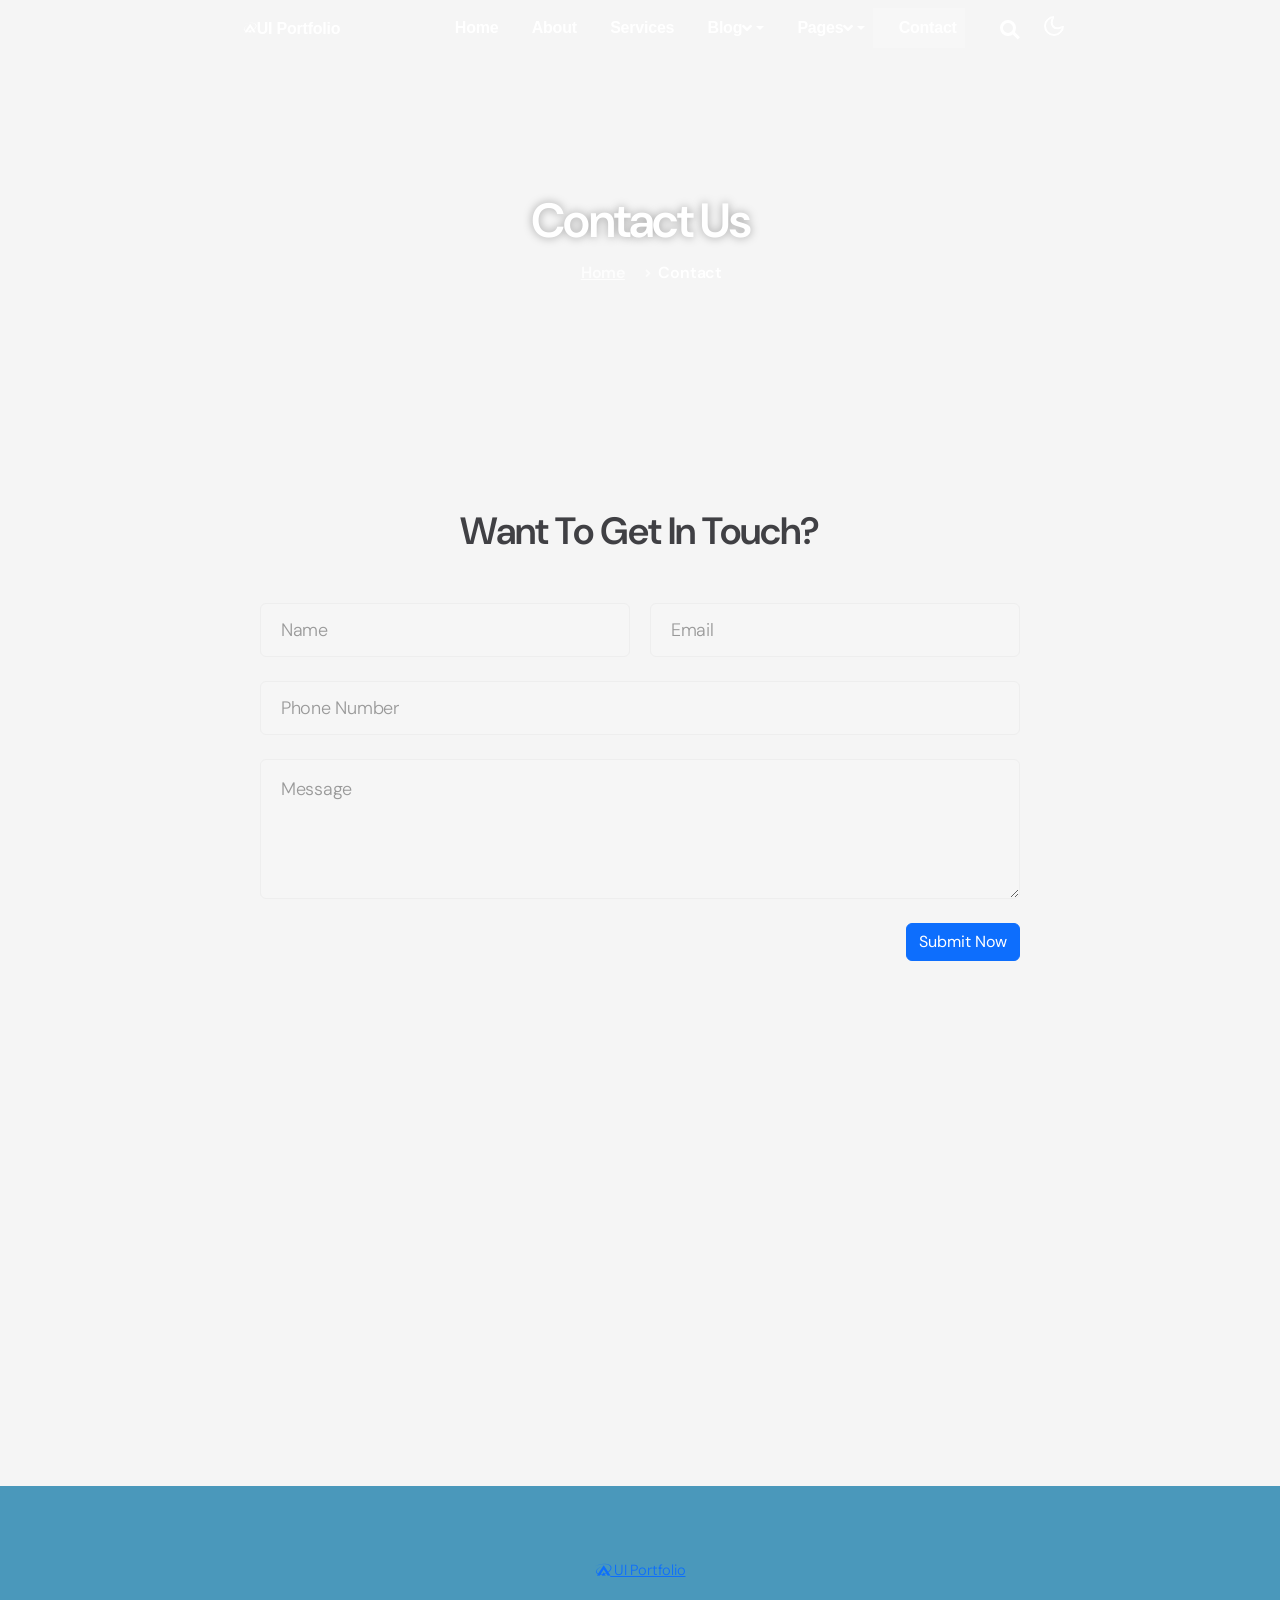
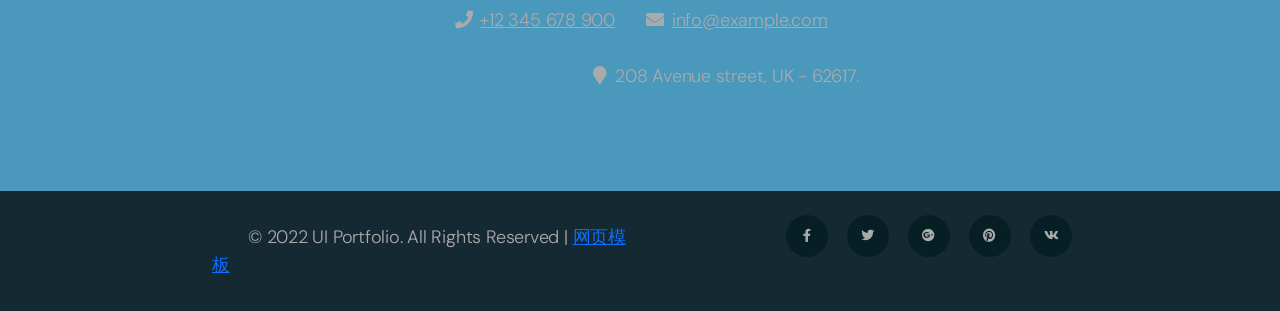
==== commit 5bc5d46b: "文章 信息化教育" ====
--- a/contact.html
+++ b/contact.html
@@ -2,18 +2,31 @@
 <html lang="en">
 
 <head>
-    <!-- Required meta tags -->
     <meta charset="utf-8">
-    <meta name="viewport" content="width=device-width, initial-scale=1, shrink-to-fit=no">
-    <title>UI Portfolio - Personal Category Bootstrap Responsive Website Template - Contact</title>
-
-    <!-- google-fonts -->
+    <meta content="width=device-width, initial-scale=1.0" name="viewport">
+    <title>联系我们</title>
+    <meta content="" name="description">
+    <meta content="" name="keywords">
+    
+    <!-- Favicons -->
+    <link href="assets/images/favicon.svg" rel="icon">
+    <link href="assets/img/apple-touch-icon.png" rel="apple-touch-icon">
+  
+    <!-- 字体 -->
     <link href="https://fonts.googleapis.com/css2?family=Dosis:wght@300;400;500;600;800&display=swap" rel="stylesheet">
     <link href="https://fonts.googleapis.com/css2?family=DM+Sans:wght@400;500;700&display=swap" rel="stylesheet">
-    <!-- //google-fonts -->
-
-    <!-- Template CSS Style link -->
+
+    <!-- css样式引用 -->
     <link rel="stylesheet" href="assets/css/style-liberty.css">
+    <link rel="stylesheet" href="assets/css/style.css">
+    <!-- Vendor CSS Files -->
+    <link href="assets/vendor/aos/aos.css" rel="stylesheet">
+    <link href="assets/vendor/bootstrap/css/bootstrap.min.css" rel="stylesheet">
+    <link href="assets/vendor/bootstrap-icons/bootstrap-icons.css" rel="stylesheet">
+    <link href="assets/vendor/boxicons/css/boxicons.min.css" rel="stylesheet">
+    <link href="assets/vendor/glightbox/css/glightbox.min.css" rel="stylesheet">
+    <link href="assets/vendor/swiper/swiper-bundle.min.css" rel="stylesheet">
+    <link rel="stylesheet" href="assets/css/main-alpha.css" />
 
 </head>
 
@@ -81,12 +94,6 @@
                         <a class="nav-link" href="contact.html">Contact</a>
                     </li>
 
-                    <!--/right-btn-->
-                    <div class="header-btn mx-2">
-                        <a class="btn btn-style btn-primary mr-lg-5" href="contact.html"> Hire Me</a>
-                    </div>
-                    <!--/right-btn-->
-
                 </ul>
             </div>
 
--- a/assets/css/style-liberty.css
+++ b/assets/css/style-liberty.css
@@ -1,17 +1,9 @@
 @charset "UTF-8";
 
-/*--
-Author: W3layouts
-Author URL: http://w3layouts.com
---*/
-
-
-/*!
- * Bootstrap v5.0.1 (https://getbootstrap.com/)
- * Copyright 2011-2021 The Bootstrap Authors
- * Copyright 2011-2021 Twitter, Inc.
- * Licensed under MIT (https://github.com/twbs/bootstrap/blob/main/LICENSE)
+/*
+default
  */
+
 :root {
   --bs-blue: #0d6efd;
   --bs-indigo: #6610f2;
@@ -156,7 +148,11 @@
 
 p {
   margin-top: 0;
-  margin-bottom: 1rem
+  margin-bottom: 1rem;
+  text-indent: 2em;
+    /* 缩进两个空格 */
+  white-space: break-spaces;
+    /* 自动换行 */
 }
 
 abbr[data-bs-original-title],
@@ -610,9 +606,10 @@
 }
 
 .img-fluid {
-  max-width: 100%;
-  height: auto;
+  width: 200px;
+  height: 100px;
   border-radius: var(--border-radius);
+  cursor: pointer;
 }
 
 .img-thumbnail {
@@ -4351,105 +4348,6 @@
   border-top-right-radius: 0
 }
 
-.nav {
-  display: flex;
-  flex-wrap: wrap;
-  padding-left: 0;
-  margin-bottom: 0;
-  list-style: none
-}
-
-.nav-link {
-  display: block;
-  padding: .5rem 1rem;
-  color: #0d6efd;
-  text-decoration: none;
-  transition: color .15s ease-in-out, background-color .15s ease-in-out, border-color .15s ease-in-out
-}
-
-@media (prefers-reduced-motion:reduce) {
-  .nav-link {
-    transition: none
-  }
-}
-
-.nav-link:focus,
-.nav-link:hover {
-  color: #0a58ca
-}
-
-.nav-link.disabled {
-  color: #6c757d;
-  pointer-events: none;
-  cursor: default
-}
-
-.nav-tabs {
-  border-bottom: 1px solid #dee2e6
-}
-
-.nav-tabs .nav-link {
-  margin-bottom: -1px;
-  background: 0 0;
-  border: 1px solid transparent;
-  border-top-left-radius: .25rem;
-  border-top-right-radius: .25rem
-}
-
-.nav-tabs .nav-link:focus,
-.nav-tabs .nav-link:hover {
-  border-color: #e9ecef #e9ecef #dee2e6;
-  isolation: isolate
-}
-
-.nav-tabs .nav-link.disabled {
-  color: #6c757d;
-  background-color: transparent;
-  border-color: transparent
-}
-
-.nav-tabs .nav-item.show .nav-link,
-.nav-tabs .nav-link.active {
-  color: #495057;
-  background-color: #fff;
-  border-color: #dee2e6 #dee2e6 #fff
-}
-
-.nav-tabs .dropdown-menu {
-  margin-top: -1px;
-  border-top-left-radius: 0;
-  border-top-right-radius: 0
-}
-
-.nav-pills .nav-link {
-  background: 0 0;
-  border: 0;
-  border-radius: .25rem
-}
-
-.nav-pills .nav-link.active,
-.nav-pills .show>.nav-link {
-  color: #fff;
-  background-color: #0d6efd
-}
-
-.nav-fill .nav-item,
-.nav-fill>.nav-link {
-  flex: 1 1 auto;
-  text-align: center
-}
-
-.nav-justified .nav-item,
-.nav-justified>.nav-link {
-  flex-basis: 0;
-  flex-grow: 1;
-  text-align: center
-}
-
-.nav-fill .nav-item .nav-link,
-.nav-justified .nav-item .nav-link {
-  width: 100%
-}
 
 .tab-content>.tab-pane {
   display: none
@@ -4457,395 +4355,6 @@
 
 .tab-content>.active {
   display: block
-}
-
-.navbar {
-  position: relative;
-  display: flex;
-  flex-wrap: wrap;
-  align-items: center;
-  justify-content: space-between;
-  padding-top: .5rem;
-  padding-bottom: .5rem
-}
-
-.navbar>.container,
-.navbar>.container-fluid,
-.navbar>.container-lg,
-.navbar>.container-md,
-.navbar>.container-sm,
-.navbar>.container-xl,
-.navbar>.container-xxl {
-  display: flex;
-  flex-wrap: inherit;
-  align-items: center;
-  justify-content: space-between
-}
-
-.navbar-brand {
-  padding-top: .3125rem;
-  padding-bottom: .3125rem;
-  margin-right: 1rem;
-  font-size: 1.25rem;
-  text-decoration: none;
-  white-space: nowrap
-}
-
-.navbar-nav {
-  display: flex;
-  flex-direction: column;
-  padding-left: 0;
-  margin-bottom: 0;
-  list-style: none
-}
-
-.navbar-nav .nav-link {
-  padding-right: 0;
-  padding-left: 0
-}
-
-.navbar-nav .dropdown-menu {
-  position: static
-}
-
-.navbar-text {
-  padding-top: .5rem;
-  padding-bottom: .5rem
-}
-
-.navbar-collapse {
-  flex-basis: 100%;
-  flex-grow: 1;
-  align-items: center
-}
-
-.navbar-toggler {
-  padding: .25rem .75rem;
-  font-size: 1.25rem;
-  line-height: 1;
-  background-color: transparent;
-  border: 1px solid transparent;
-  border-radius: .25rem;
-  transition: box-shadow .15s ease-in-out
-}
-
-@media (prefers-reduced-motion:reduce) {
-  .navbar-toggler {
-    transition: none
-  }
-}
-
-.navbar-toggler:hover {
-  text-decoration: none
-}
-
-.navbar-toggler:focus {
-  text-decoration: none;
-  outline: 0;
-  box-shadow: 0 0 0 .25rem
-}
-
-.navbar-toggler-icon {
-  display: inline-block;
-  width: 1.5em;
-  height: 1.5em;
-  vertical-align: middle;
-  background-repeat: no-repeat;
-  background-position: center;
-  background-size: 100%
-}
-
-.navbar-nav-scroll {
-  max-height: var(--bs-scroll-height, 75vh);
-  overflow-y: auto
-}
-
-@media (min-width:576px) {
-  .navbar-expand-sm {
-    flex-wrap: nowrap;
-    justify-content: flex-start
-  }
-
-  .navbar-expand-sm .navbar-nav {
-    flex-direction: row
-  }
-
-  .navbar-expand-sm .navbar-nav .dropdown-menu {
-    position: absolute
-  }
-
-  .navbar-expand-sm .navbar-nav .nav-link {
-    padding-right: .5rem;
-    padding-left: .5rem
-  }
-
-  .navbar-expand-sm .navbar-nav-scroll {
-    overflow: visible
-  }
-
-  .navbar-expand-sm .navbar-collapse {
-    display: flex !important;
-    flex-basis: auto
-  }
-
-  .navbar-expand-sm .navbar-toggler {
-    display: none
-  }
-}
-
-@media (min-width:768px) {
-  .navbar-expand-md {
-    flex-wrap: nowrap;
-    justify-content: flex-start
-  }
-
-  .navbar-expand-md .navbar-nav {
-    flex-direction: row
-  }
-
-  .navbar-expand-md .navbar-nav .dropdown-menu {
-    position: absolute
-  }
-
-  .navbar-expand-md .navbar-nav .nav-link {
-    padding-right: .5rem;
-    padding-left: .5rem
-  }
-
-  .navbar-expand-md .navbar-nav-scroll {
-    overflow: visible
-  }
-
-  .navbar-expand-md .navbar-collapse {
-    display: flex !important;
-    flex-basis: auto
-  }
-
-  .navbar-expand-md .navbar-toggler {
-    display: none
-  }
-}
-
-@media (min-width:992px) {
-  .navbar-expand-lg {
-    flex-wrap: nowrap;
-    justify-content: flex-start
-  }
-
-  .navbar-expand-lg .navbar-nav {
-    flex-direction: row
-  }
-
-  .navbar-expand-lg .navbar-nav .dropdown-menu {
-    position: absolute
-  }
-
-  .navbar-expand-lg .navbar-nav .nav-link {
-    padding-right: .5rem;
-    padding-left: .5rem
-  }
-
-  .navbar-expand-lg .navbar-nav-scroll {
-    overflow: visible
-  }
-
-  .navbar-expand-lg .navbar-collapse {
-    display: flex !important;
-    flex-basis: auto
-  }
-
-  .navbar-expand-lg .navbar-toggler {
-    display: none
-  }
-}
-
-@media (min-width:1200px) {
-  .navbar-expand-xl {
-    flex-wrap: nowrap;
-    justify-content: flex-start
-  }
-
-  .navbar-expand-xl .navbar-nav {
-    flex-direction: row
-  }
-
-  .navbar-expand-xl .navbar-nav .dropdown-menu {
-    position: absolute
-  }
-
-  .navbar-expand-xl .navbar-nav .nav-link {
-    padding-right: .5rem;
-    padding-left: .5rem
-  }
-
-  .navbar-expand-xl .navbar-nav-scroll {
-    overflow: visible
-  }
-
-  .navbar-expand-xl .navbar-collapse {
-    display: flex !important;
-    flex-basis: auto
-  }
-
-  .navbar-expand-xl .navbar-toggler {
-    display: none
-  }
-}
-
-@media (min-width:1400px) {
-  .navbar-expand-xxl {
-    flex-wrap: nowrap;
-    justify-content: flex-start
-  }
-
-  .navbar-expand-xxl .navbar-nav {
-    flex-direction: row
-  }
-
-  .navbar-expand-xxl .navbar-nav .dropdown-menu {
-    position: absolute
-  }
-
-  .navbar-expand-xxl .navbar-nav .nav-link {
-    padding-right: .5rem;
-    padding-left: .5rem
-  }
-
-  .navbar-expand-xxl .navbar-nav-scroll {
-    overflow: visible
-  }
-
-  .navbar-expand-xxl .navbar-collapse {
-    display: flex !important;
-    flex-basis: auto
-  }
-
-  .navbar-expand-xxl .navbar-toggler {
-    display: none
-  }
-}
-
-.navbar-expand {
-  flex-wrap: nowrap;
-  justify-content: flex-start
-}
-
-.navbar-expand .navbar-nav {
-  flex-direction: row
-}
-
-.navbar-expand .navbar-nav .dropdown-menu {
-  position: absolute
-}
-
-.navbar-expand .navbar-nav .nav-link {
-  padding-right: .5rem;
-  padding-left: .5rem
-}
-
-.navbar-expand .navbar-nav-scroll {
-  overflow: visible
-}
-
-.navbar-expand .navbar-collapse {
-  display: flex !important;
-  flex-basis: auto
-}
-
-.navbar-expand .navbar-toggler {
-  display: none
-}
-
-.navbar-light .navbar-brand {
-  opacity: 1;
-}
-
-.navbar-light .navbar-brand:focus,
-.navbar-light .navbar-brand:hover {
-  opacity: 1;
-}
-
-.navbar-light .navbar-nav .nav-link {
-  color: rgba(0, 0, 0, .55);
-}
-
-.navbar-light .navbar-nav .nav-link:focus,
-.navbar-light .navbar-nav .nav-link:hover {
-  color: rgba(0, 0, 0, .7)
-}
-
-.navbar-light .navbar-nav .nav-link.disabled {
-  color: rgba(0, 0, 0, .3)
-}
-
-.navbar-light .navbar-nav .nav-link.active,
-.navbar-light .navbar-nav .show>.nav-link {
-  color: rgba(0, 0, 0, .9)
-}
-
-.navbar-light .navbar-toggler {
-  color: rgba(0, 0, 0, .55);
-  border-color: rgba(0, 0, 0, .1)
-}
-
-.navbar-light .navbar-toggler-icon {
-  background-image: url("data:image/svg+xml,%3csvg xmlns='http://www.w3.org/2000/svg' viewBox='0 0 30 30'%3e%3cpath stroke='rgba%280, 0, 0, 0.55%29' stroke-linecap='round' stroke-miterlimit='10' stroke-width='2' d='M4 7h22M4 15h22M4 23h22'/%3e%3c/svg%3e")
-}
-
-.navbar-light .navbar-text {
-  color: rgba(0, 0, 0, .55)
-}
-
-.navbar-light .navbar-text a,
-.navbar-light .navbar-text a:focus,
-.navbar-light .navbar-text a:hover {
-  color: rgba(0, 0, 0, .9)
-}
-
-.navbar-dark .navbar-brand {
-  color: #fff
-}
-
-.navbar-dark .navbar-brand:focus,
-.navbar-dark .navbar-brand:hover {
-  color: #fff
-}
-
-.navbar-dark .navbar-nav .nav-link {
-  color: rgba(255, 255, 255, .55)
-}
-
-.navbar-dark .navbar-nav .nav-link:focus,
-.navbar-dark .navbar-nav .nav-link:hover {
-  color: rgba(255, 255, 255, .75)
-}
-
-.navbar-dark .navbar-nav .nav-link.disabled {
-  color: rgba(255, 255, 255, .25)
-}
-
-.navbar-dark .navbar-nav .nav-link.active,
-.navbar-dark .navbar-nav .show>.nav-link {
-  color: #fff
-}
-
-.navbar-dark .navbar-toggler {
-  color: rgba(255, 255, 255, .55);
-  border-color: rgba(255, 255, 255, .1)
-}
-
-.navbar-dark .navbar-toggler-icon {
-  background-image: url("data:image/svg+xml,%3csvg xmlns='http://www.w3.org/2000/svg' viewBox='0 0 30 30'%3e%3cpath stroke='rgba%28255, 255, 255, 0.55%29' stroke-linecap='round' stroke-miterlimit='10' stroke-width='2' d='M4 7h22M4 15h22M4 23h22'/%3e%3c/svg%3e")
-}
-
-.navbar-dark .navbar-text {
-  color: rgba(255, 255, 255, .55)
-}
-
-.navbar-dark .navbar-text a,
-.navbar-dark .navbar-text a:focus,
-.navbar-dark .navbar-text a:hover {
-  color: #fff
 }
 
 .card {
@@ -7043,14 +6552,6 @@
   --bs-aspect-ratio: calc(9 / 21 * 100%)
 }
 
-.fixed-top {
-  position: fixed;
-  top: 0;
-  right: 0;
-  left: 0;
-  z-index: 1030
-}
-
 .fixed-bottom {
   position: fixed;
   right: 0;
@@ -11711,7 +11212,7 @@
   --primary-color: #007e6a;
   --secondary-color: #00c16e;
   --font-color: #707070;
-  --bg-color: #fff;
+  --bg-color: #00000000;
   --heading-color: #404044;
   --border-radius: 6px;
   --border-radius-full: 35px;
@@ -18181,176 +17682,6 @@
 
 /* header */
 /* navigation styling */
-.navbar .navbar-brand,
-a.logo {
-  margin: 0;
-  padding: 0;
-  font-size: 32px;
-  color: #fff;
-  font-weight: 600;
-  position: relative;
-}
-
-.nav-fixed a.navbar-brand {
-  color: #fff;
-}
-
-a.navbar-brand span.fa {
-  color: #fff;
-}
-
-.navbar-expand-lg .navbar-nav .nav-item {
-  padding: 0 7px;
-  transition: all 0.5s ease;
-  position: relative;
-}
-
-/* .navbar-expand-lg .navbar-nav .show>.nav-link,
-.navbar-expand-lg .navbar-nav .active>.nav-link,
-.navbar-expand-lg .navbar-nav .nav-link.show */
-.navbar-expand-lg .navbar-nav .nav-item.active .nav-link,
-.navbar-expand-lg .navbar-nav .nav-link:hover {
-  color: #fff;
-  opacity: 1;
-}
-
-.navbar-expand-lg .navbar-nav .nav-link {
-  padding: 6px 10px;
-  font-size: 17px;
-  color: #fff;
-  font-weight: 500;
-  text-transform: capitalize;
-  opacity: .8;
-}
-
-.navbar-expand-lg a.nav-link.donate.btn.btn-style {
-  display: block;
-  padding: 0px 30px;
-  color: #fff;
-  height: 46px;
-  font-size: 16px;
-  line-height: 42px;
-  text-transform: uppercase;
-  font-weight: 600;
-  transition: 0.3s ease-in;
-  border-radius: 4px;
-}
-
-a.dropdown-item {
-  font-size: 17px;
-  color: var(--font-color);
-  padding: 6px 24px;
-  font-weight: 500;
-  text-transform: capitalize;
-}
-
-a.dropdown-item:hover {
-  color: var(--primary-color);
-  background: none;
-}
-
-a.dropdown-item.active {
-  background: transparent;
-  color: var(--primary-color);
-}
-
-.navbar-expand-lg .navbar-nav .dropdown-menu {
-  transform: translateX(-50px);
-  background: var(--bg-color);
-  border: 1px solid var(--border-color);
-  box-shadow: rgb(12 12 12 / 6%) 0px 1px 20px 0px;
-}
-
-.navbar-expand-lg .navbar-nav .dropdown-menu:before {
-  content: '';
-  width: 14px;
-  height: 14px;
-  background: var(--bg-color);
-  border: 1px solid var(--border-color);
-  display: block;
-  border-right: none;
-  border-bottom: none;
-  transform: translateX(-50%) rotateZ(45deg);
-  position: absolute;
-  top: -7px;
-  left: 49%;
-  z-index: 1001;
-}
-
-header {
-  position: absolute;
-  padding: 0px;
-  transition: all 0.4s ease 0s;
-  height: 130px;
-  display: grid;
-  align-items: center;
-  box-shadow: 0 3px 9px rgba(0, 0, 0, 0.05);
-}
-
-header.nav-fixed {
-  padding: 0px;
-  border-bottom: none;
-  z-index: 9 !important;
-  background: rgba(6, 31, 36, 0.9);
-  box-shadow: 0 3px 6px 0 rgba(0, 0, 0, 0.05);
-  height: 110px;
-  /* for z-index:10 to display gallery popup */
-}
-
-header.nav-fixed nav.navbar.navbar-expand-lg.stroke {
-  box-shadow: none;
-  border-radius: 0px;
-  padding: 0;
-}
-
-.navbar-nav .show>,
-.navbar-nav .nav-link.show {
-  color: #7C6A6A;
-}
-
-nav ul li {
-  display: inline-block;
-}
-
-nav ul li a,
-nav ul li a:after,
-nav ul li a:before {
-  transition: all .5s;
-}
-
-nav ul li a:hover {
-  color: #fff;
-}
-
-.dropdown-toggle::after {
-  display: none;
-}
-
-.dropdown-menu {
-  min-width: 12rem;
-  padding: 1rem 0;
-}
-
-
-.navbar .search-right {
-  margin: 0 10px 0 10px;
-}
-
-.navbar form.search-box {
-  display: flex;
-  align-items: center;
-}
-
-.navbar form.search-box input {
-  font-size: 16px;
-  color: var(--heading-color);
-  border: none;
-  background: var(--bg-color);
-  padding: 10px 45px 10px 10px;
-  width: 100%;
-  border-radius: 4px;
-  border: 2px solid var(--primary-color);
-}
 
 button.search-btn {
   position: absolute;
@@ -18579,227 +17910,6 @@
   transition: opacity .3s 0s, visibility 0s 0s;
 }
 
-/*-- //search --*/
-
-@media only screen and (max-width: 1440px) {
-  .navbar-expand-lg .nav_btn>li {
-    padding: 0;
-  }
-}
-
-@media only screen and (max-width: 1199px) {
-  .navbar-expand-lg .btn-gradient {
-    padding: 10px 20px;
-    font-size: 14px;
-  }
-
-  .navbar-expand-lg .navbar-nav.nav_btn>li {
-    margin-left: 0px;
-  }
-
-  .navbar-expand-lg .navbar-nav.nav_btn a.btn {
-    padding: 10px 20px;
-  }
-
-  .navbar-expand-lg .navbar-nav.nav_btn a {
-    font-size: 14px;
-    padding: 0px;
-  }
-}
-
-@media only screen and (max-width: 1080px) {
-  .navbar-expand-lg .navbar-nav .nav-item {
-    padding: 0 4px;
-  }
-
-  .navbar-expand-lg .navbar-nav .nav-link {
-    padding: 6px 6px;
-  }
-}
-
-@media only screen and (max-width: 991px) {
-  .navbar form.search-box input {
-    color: #111;
-  }
-
-  .navbar-toggler {
-    border: 0 none;
-    font-size: 24px;
-  }
-
-  .navbar-toggler:focus {
-    box-shadow: none;
-  }
-
-  .navbar-nav {
-    -webkit-animation-name: none;
-    animation-name: none;
-    float: left;
-    text-align: center;
-    width: 100%;
-    background: var(--bg-color);
-    padding: 20px;
-    margin-top: 16px;
-    box-shadow: 0 6px 19px rgba(0, 0, 0, 0.05);
-    border-radius: 5px;
-  }
-
-  .navbar-nav:last-child {
-    border: 1px solid var(--border-color);
-  }
-
-  .navbar-expand-lg .navbar-nav .nav-item {
-    -webkit-animation-name: none;
-    animation-name: none;
-    padding: 8px 0;
-  }
-
-  .navbar-expand-lg .navbar-nav.nav_btn>li {
-    padding-bottom: 10px;
-  }
-
-  .navbar-nav .dropdown-menu {
-    text-align: center;
-  }
-
-  .navbar-nav .dropdown-menu .dropdown-menu {
-    background-color: rgba(0, 0, 0, 0.3);
-  }
-
-  .navbar-expand-lg .navbar-nav .nav-item .nav-link.active::before {
-    bottom: 0;
-  }
-
-  .navbar-expand-lg .navbar-nav .nav-link {
-    display: inline-block;
-    padding: 0;
-    text-align: center;
-  }
-
-  .navbar-expand-lg .navbar-nav .dropdown-menu {
-    transform: translateX(0px);
-    border: 1px solid var(--border-color-light);
-  }
-
-  .navbar-expand-lg .navbar-nav .dropdown-menu:before {
-    border: 1px solid var(--border-color-light);
-    border-right: none;
-    border-bottom: none;
-  }
-
-  header.nav-fixed {
-    height: auto;
-    padding: 14px 0;
-    position: fixed !important;
-  }
-
-  .navbar-expand-lg .navbar-nav .nav-link {
-    display: block;
-    color: var(--heading-color);
-  }
-
-  .navbar-toggler-icon {
-    background-image: none;
-    padding: 0;
-    width: 34px;
-    height: 34px;
-    display: inline-block;
-    background: #272121;
-    border-radius: 4px;
-    text-align: center;
-  }
-
-  .navbar-toggler-icon.fa {
-    font-size: 20px;
-    line-height: 1.2em;
-    color: #fff;
-    background: var(--primary-color);
-    line-height: 34px;
-  }
-
-  .navbar-toggler {
-    padding: 0rem 0rem !important;
-  }
-
-  .navbar-expand-lg .navbar-nav .nav-item.active .nav-link,
-  .navbar-expand-lg .navbar-nav .nav-link:hover {
-    color: var(--primary-color);
-  }
-
-  .navbar-expand-lg a.nav-link.donate.btn.btn-style {
-    display: inline-block;
-    padding: 0px 40px;
-  }
-
-  button.navbar-toggler .icon-close {
-    display: block;
-  }
-
-  button.navbar-toggler .icon-expand {
-    display: none;
-  }
-
-  button.navbar-toggler.collapsed .icon-close {
-    display: none;
-  }
-
-  button.navbar-toggler.collapsed .icon-expand {
-    display: block;
-  }
-
-  .cont-ser-position {
-    position: absolute;
-    right: 50px;
-    top: 12px;
-  }
-
-  .cd-header-buttons {
-    right: 90px;
-    top: 4px;
-    position: absolute;
-  }
-
-  .navbar {
-    padding: 0;
-  }
-
-  header {
-    height: auto;
-    padding: 17px 0;
-  }
-
-  header.nav-fixed nav.navbar.navbar-expand-lg.stroke {
-    padding: 0;
-  }
-
-  .navbar-collapse {
-    max-height: calc(100vh - 80px);
-    overflow-y: scroll;
-  }
-
-  /* .navbar-toggler {
-    border: 1px solid #fff;
-  } */
-
-  .navbar .search-right {
-    position: absolute;
-    right: 80px;
-    top: -3px;
-  }
-
-  .search:focus {
-    width: 230px !important;
-  }
-
-  .nav-fixed .navbar-expand-lg .navbar-nav .nav-link {
-    color: var(--heading-color);
-  }
-
-  .nav-fixed .navbar-expand-lg .navbar-nav .nav-item.active .nav-link,
-  .nav-fixed .navbar-expand-lg .navbar-nav .nav-link:hover {
-    color: var(--primary-color);
-  }
-}
 
 @media only screen and (max-width: 480px) {
   .cd-header-buttons {
@@ -18819,49 +17929,6 @@
 
   .search:focus {
     width: 180px !important;
-  }
-
-  .navbar .search-right {
-    right: 72px;
-  }
-}
-
-@media only screen and (max-width: 375px) {
-
-  .navbar .navbar-brand,
-  a.logo {
-    font-size: 28px;
-  }
-}
-
-@media only screen and (max-width: 340px) {
-  .search:focus {
-    width: 150px !important;
-  }
-
-  .navbar .search-right {
-    right: 68px;
-  }
-
-  .navbar .navbar-brand,
-  a.logo {
-    font-size: 24px;
-  }
-
-  .navbar .navbar-brand span,
-  a.logo span {
-    font-size: 36px;
-  }
-
-  a.navbar-brand:before,
-  a.logo:before {
-    width: 24px;
-    top: 5px;
-    left: 40px;
-  }
-
-  .cont-ser-position {
-    top: 8px;
   }
 }
 
@@ -19095,7 +18162,7 @@
 
 /*-- banner --*/
 .w3l-banner {
-  background: url(../images/banner1.png) no-repeat center;
+  background: url(../images/banner.png) no-repeat center;
   -ms-background-size: cover;
   background-size: cover;
   z-index: 0;
@@ -21573,11 +20640,11 @@
 /*-- footer --*/
 
 .footer.footer {
-  background: #061f24;
+  background: #4a98bb;
 }
 
 footer {
-  background: #01181d;
+  background: #152933;
 }
 
 .footer-contact-info ul li {
@@ -21681,7 +20748,7 @@
 
 /*-- About Page Styling --*/
 .breadcrumb-bg-about {
-  background: url(../images/banner1.jpg) no-repeat 0px 0px;
+  background: url(../images/banner.jpg) no-repeat 0px 0px;
   background-size: cover;
   position: relative;
   z-index: 0;
@@ -21689,7 +20756,7 @@
 
 .breadcrumb-bg-about:before {
   content: "";
-  background: var(--bg-layer);
+  background-image: url(../images/banner.png);
   position: absolute;
   top: 0;
   bottom: 0;
@@ -23936,11 +23003,4 @@
 
 .w3l-brands {
   background: #397f6a;
-}
-
-p {
-  text-indent: 2em;
-  /* 缩进两个空格 */
-  white-space: break-spaces;
-  /* 自动换行 */
 }
--- a/assets/css/style.css
+++ b/assets/css/style.css
@@ -0,0 +1,1462 @@
+/**
+* Template Name: Squadfree
+* Updated: Sep 18 2023 with Bootstrap v5.3.2
+* Template URL: https://bootstrapmade.com/squadfree-free-bootstrap-template-creative/
+* Author: BootstrapMade.com
+* License: https://bootstrapmade.com/license/
+*/
+
+/*--------------------------------------------------------------
+# General
+--------------------------------------------------------------*/
+body {
+  font-family: "Open Sans", sans-serif;
+  color: #444444;
+}
+
+a {
+  text-decoration: none;
+  color: #444444;
+}
+
+a:hover {
+  color: #8ec4dd;
+  text-decoration: none;
+}
+
+h1,
+h2,
+h3,
+h4,
+h5,
+h6 {
+  font-family: "Raleway", sans-serif;
+}
+
+#main {
+  margin-top: 90px;
+}
+
+/*--------------------------------------------------------------
+# Back to top button
+--------------------------------------------------------------*/
+.back-to-top {
+  position: fixed;
+  visibility: hidden;
+  opacity: 0;
+  right: 15px;
+  bottom: 15px;
+  z-index: 998;
+  background: #67b0d1;
+  width: 40px;
+  height: 40px;
+  border-radius: 50px;
+  transition: all 0.4s;
+}
+
+.back-to-top i {
+  font-size: 24px;
+  color: #fff;
+  line-height: 0;
+}
+
+.back-to-top:hover {
+  background: #86c0da;
+  color: #fff;
+}
+
+.back-to-top.active {
+  visibility: visible;
+  opacity: 1;
+}
+
+/*--------------------------------------------------------------
+# Disable aos animation delay on mobile devices
+--------------------------------------------------------------*/
+@media screen and (max-width: 768px) {
+  [data-aos-delay] {
+    transition-delay: 0 !important;
+  }
+}
+
+/*--------------------------------------------------------------
+# Header
+--------------------------------------------------------------*/
+#header {
+  transition: all 0.5s;
+  z-index: 997;
+  transition: all 0.5s;
+  padding: 24px 0;
+  background: rgba(103, 176, 209, 0.8);
+}
+
+#header.header-transparent {
+  background: transparent;
+}
+
+#header.header-scrolled {
+  background: rgba(55, 142, 181, 0.9);
+  padding: 12px;
+}
+
+#header .logo h1 {
+  font-size: 24px;
+  margin: 0;
+  line-height: 1;
+  font-weight: 700;
+  letter-spacing: 1px;
+  font-family: "Poppins", sans-serif;
+  text-transform: uppercase;
+}
+
+#header .logo h1 a,
+#header .logo h1 a:hover {
+  color: #fff;
+  text-decoration: none;
+}
+
+#header .logo img {
+  padding: 0;
+  margin: 0;
+  max-height: 90px;
+}
+
+@media (max-width: 768px) {
+  #header.header-scrolled {
+    padding: 15px 0;
+  }
+}
+
+/*--------------------------------------------------------------
+# Navigation Menu
+--------------------------------------------------------------*/
+/**
+* Desktop Navigation 
+*/
+.navbar {
+  padding: 0;
+  position: static;
+}
+
+.navbar ul {
+  margin: 0;
+  padding: 0;
+  display: flex;
+  list-style: none;
+  align-items: center;
+}
+
+.navbar li {
+  position: relative;
+}
+
+.navbar a,
+.navbar a:focus {
+  display: flex;
+  align-items: center;
+  justify-content: space-between;
+  padding: 8px 16px;
+  margin-left: 10px;
+  font-family: "Raleway", sans-serif;
+  font-size: 16px;
+  font-weight: 700;
+  color: #fff;
+  white-space: nowrap;
+  transition: 0.3s;
+}
+
+.navbar a i,
+.navbar a:focus i {
+  font-size: 12px;
+  line-height: 0;
+  margin-left: 5px;
+}
+
+.navbar a:hover,
+.navbar .active,
+.navbar .active:focus,
+.navbar li:hover>a {
+  background: rgba(255, 255, 255, 0.2);
+}
+
+.navbar .dropdown ul {
+  display: block;
+  position: absolute;
+  left: 10px;
+  top: calc(100% + 30px);
+  margin: 0;
+  padding: 10px 0;
+  z-index: 99;
+  opacity: 0;
+  visibility: hidden;
+  background: #fff;
+  box-shadow: 0px 0px 30px rgba(127, 137, 161, 0.25);
+  transition: 0.3s;
+}
+
+.navbar .dropdown ul li {
+  min-width: 200px;
+}
+
+.navbar .dropdown ul a {
+  padding: 10px 20px;
+  font-size: 15px;
+  text-transform: none;
+  font-weight: 600;
+  color: #2f4d5a;
+}
+
+.navbar .dropdown ul a i {
+  font-size: 12px;
+}
+
+.navbar .dropdown ul a:hover,
+.navbar .dropdown ul .active:hover,
+.navbar .dropdown ul li:hover>a {
+  color: #67b0d1;
+}
+
+.navbar .dropdown:hover>ul {
+  opacity: 1;
+  top: 100%;
+  visibility: visible;
+}
+
+.navbar .megamenu {
+  position: static;
+}
+
+.navbar .megamenu ul {
+  margin: 0;
+  padding: 10px;
+  display: block;
+  position: absolute;
+  top: 130%;
+  left: 0;
+  right: 0;
+  visibility: hidden;
+  opacity: 0;
+  display: flex;
+  transition: 0.3s;
+  border-radius: 4px;
+  z-index: 99;
+}
+
+.navbar .megamenu ul li {
+  flex: 1;
+}
+
+.navbar .megamenu ul li strong {
+  padding: 10px 0 10px 20px;
+  display: block;
+}
+
+.navbar .megamenu ul li a,
+.navbar .megamenu ul li:hover>a {
+  color: rgba(var(--color-white-rgb), 0.5);
+  background: none;
+  padding: 8px 10px;
+}
+
+.navbar .megamenu ul li a:hover,
+.navbar .megamenu ul li .active,
+.navbar .megamenu ul li .active:hover {
+  color: #67b0d1;
+}
+
+.navbar .megamenu:hover>ul {
+  opacity: 1;
+  top: 100%;
+  visibility: visible;
+}
+
+.navbar .dropdown .dropdown ul {
+  top: 0;
+  left: calc(100% - 30px);
+  visibility: hidden;
+}
+
+.navbar .dropdown .dropdown:hover>ul {
+  opacity: 1;
+  top: 0;
+  left: 100%;
+  visibility: visible;
+}
+
+@media (max-width: 1366px) {
+  .navbar .dropdown .dropdown ul {
+    left: -90%;
+  }
+
+  .navbar .dropdown .dropdown:hover>ul {
+    left: -100%;
+  }
+}
+
+/**
+* Mobile Navigation 
+*/
+.mobile-nav-toggle {
+  color: #fff;
+  font-size: 28px;
+  cursor: pointer;
+  display: none;
+  line-height: 0;
+  transition: 0.5s;
+}
+
+@media (max-width: 991px) {
+  .mobile-nav-toggle {
+    display: block;
+  }
+
+  .navbar ul {
+    display: none;
+  }
+}
+
+.navbar-mobile {
+  position: fixed;
+  overflow: hidden;
+  top: 0;
+  right: 0;
+  left: 0;
+  bottom: 0;
+  background: rgba(43, 111, 142, 0.9);
+  transition: 0.3s;
+}
+
+.navbar-mobile .mobile-nav-toggle {
+  position: absolute;
+  top: 15px;
+  right: 15px;
+}
+
+.navbar-mobile ul {
+  display: block;
+  position: absolute;
+  top: 55px;
+  right: 15px;
+  bottom: 15px;
+  left: 15px;
+  padding: 10px 0;
+  background-color: #dee2e68f;
+  overflow-y: auto;
+  transition: 0.3s;
+}
+
+.navbar-mobile a,
+.navbar-mobile a:focus {
+  padding: 10px 20px;
+  font-size: 15px;
+  color: #2f4d5a;
+}
+
+.navbar-mobile a:hover,
+.navbar-mobile .active,
+.navbar-mobile li:hover>a {
+  color: #67b0d1;
+}
+
+.navbar-mobile .getstarted,
+.navbar-mobile .getstarted:focus {
+  margin: 15px;
+}
+
+.navbar-mobile .dropdown ul {
+  position: static;
+  display: none;
+  margin: 10px 20px;
+  padding: 10px 0;
+  z-index: 99;
+  opacity: 1;
+  visibility: visible;
+  background: #fff;
+  box-shadow: 0px 0px 30px rgba(127, 137, 161, 0.25);
+}
+
+.navbar-mobile .dropdown ul li {
+  min-width: 200px;
+}
+
+.navbar-mobile .dropdown ul a {
+  padding: 10px 20px;
+}
+
+.navbar-mobile .dropdown ul a i {
+  font-size: 12px;
+}
+
+.navbar-mobile .dropdown ul a:hover,
+.navbar-mobile .dropdown ul .active:hover,
+.navbar-mobile .dropdown ul li:hover>a {
+  color: #67b0d1;
+}
+
+.navbar-mobile .dropdown>.dropdown-active {
+  display: block;
+}
+
+.navbar-mobile .megamenu ul li a,
+.navbar-mobile .megamenu ul li:hover>a {
+  color: rgba(var(--color-white-rgb), 0.5);
+  background: none;
+}
+
+.navbar-mobile .megamenu ul li a:hover,
+.navbar-mobile .megamenu ul li .active,
+.navbar-mobile .megamenu ul li .active:hover {
+  color: #67b0d1;
+}
+
+/*--------------------------------------------------------------
+# Hero Section
+--------------------------------------------------------------*/
+#hero {
+  width: 100%;
+  height: 100vh;
+  background: linear-gradient(rgba(55, 142, 181, 0.5), rgba(55, 142, 181, 0.2)), url("../images/banner.png") top center;
+  background-size: cover;
+  position: relative;
+  margin-bottom: -90px;
+}
+
+#hero .hero-container {
+  position: absolute;
+  bottom: 0;
+  top: 0;
+  left: 0;
+  right: 0;
+  display: flex;
+  justify-content: center;
+  align-items: center;
+  flex-direction: column;
+  text-align: center;
+}
+
+#hero h1 {
+  margin: 0 0 10px 0;
+  font-size: 64px;
+  font-weight: 700;
+  line-height: 56px;
+  text-transform: uppercase;
+  color: #fff;
+  text-shadow: -1px 0 2px #2f4d5a;
+}
+
+#hero h2 {
+  color: #fff;
+  margin-bottom: 50px;
+  font-size: 20px;
+  text-transform: uppercase;
+  font-weight: 700;
+  text-shadow: -1px 0 2px #2f4d5a;
+}
+
+#hero .btn-get-started {
+  font-size: 36px;
+  display: inline-block;
+  padding: 4px 0;
+  border-radius: 50px;
+  transition: 0.3s ease-in-out;
+  margin: 10px;
+  width: 64px;
+  height: 64px;
+  text-align: center;
+  border: 2px solid #fff;
+  color: #fff;
+}
+
+#hero .btn-get-started:hover {
+  padding-top: 8px;
+  background: rgba(255, 255, 255, 0.15);
+}
+
+@media (min-width: 1024px) {
+  #hero {
+    background-attachment: fixed;
+  }
+}
+
+@media (max-width: 768px) {
+  #hero h1 {
+    font-size: 28px;
+    line-height: 36px;
+  }
+
+  #hero h2 {
+    font-size: 18px;
+    line-height: 24px;
+    margin-bottom: 30px;
+  }
+}
+
+/*--------------------------------------------------------------
+# Sections General
+--------------------------------------------------------------*/
+section {
+  padding: 60px 0;
+  overflow: hidden;
+}
+
+.section-bg {
+  background-color: #f4f9fc;
+}
+
+.section-title {
+  text-align: center;
+  padding-bottom: 30px;
+}
+
+.section-title h2 {
+  font-size: 32px;
+  font-weight: bold;
+  position: relative;
+  margin-bottom: 30px;
+  color: #2f4d5a;
+  z-index: 2;
+}
+
+.section-title h2::after {
+  content: "";
+  position: absolute;
+  left: 50%;
+  top: 50%;
+  transform: translate(-50%, -50%);
+  width: 122px;
+  height: 66px;
+  background: url(../img/section-title-bg.png) no-repeat;
+  z-index: -1;
+}
+
+.section-title p {
+  margin-bottom: 0;
+}
+
+/*--------------------------------------------------------------
+# Breadcrumbs
+--------------------------------------------------------------*/
+.breadcrumbs {
+  padding: 15px 0;
+  background-color: #f8fbfd;
+  min-height: 40px;
+}
+
+.breadcrumbs h2 {
+  font-size: 24px;
+  font-weight: 300;
+}
+
+.breadcrumbs ol {
+  display: flex;
+  flex-wrap: wrap;
+  list-style: none;
+  padding: 0;
+  margin: 0;
+  font-size: 14px;
+}
+
+.breadcrumbs ol li+li {
+  padding-left: 10px;
+}
+
+.breadcrumbs ol li+li::before {
+  display: inline-block;
+  padding-right: 10px;
+  color: #6c757d;
+  content: "/";
+}
+
+@media (max-width: 768px) {
+  .breadcrumbs .d-flex {
+    display: block !important;
+  }
+
+  .breadcrumbs ol {
+    display: block;
+  }
+
+  .breadcrumbs ol li {
+    display: inline-block;
+  }
+}
+
+/*--------------------------------------------------------------
+# About
+--------------------------------------------------------------*/
+.about {
+  background: url("../img/about-bg.jpg") center center no-repeat;
+  background-size: cover;
+  padding: 60px 0;
+  position: relative;
+}
+
+.about::before {
+  content: "";
+  position: absolute;
+  left: 0;
+  right: 0;
+  top: 0;
+  bottom: 0;
+  background: rgba(255, 255, 255, 0.75);
+  z-index: 9;
+}
+
+.about .container {
+  position: relative;
+  z-index: 10;
+}
+
+.about .content {
+  padding: 30px 30px 30px 0;
+}
+
+.about .content h3 {
+  font-weight: 700;
+  font-size: 34px;
+  color: #2f4d5a;
+  margin-bottom: 30px;
+}
+
+.about .content p {
+  margin-bottom: 30px;
+}
+
+.about .content .about-btn {
+  display: inline-block;
+  background: #67b0d1;
+  padding: 6px 44px 8px 30px;
+  color: #fff;
+  border-radius: 50px;
+  transition: 0.3s;
+  position: relative;
+}
+
+.about .content .about-btn i {
+  font-size: 18px;
+  position: absolute;
+  right: 18px;
+  top: 9px;
+}
+
+.about .content .about-btn:hover {
+  background: #7bbad7;
+}
+
+.about .icon-boxes .icon-box {
+  margin-top: 30px;
+}
+
+.about .icon-boxes .icon-box i {
+  font-size: 40px;
+  color: #67b0d1;
+  margin-bottom: 10px;
+}
+
+.about .icon-boxes .icon-box h4 {
+  font-size: 20px;
+  font-weight: 700;
+  margin: 0 0 10px 0;
+}
+
+.about .icon-boxes .icon-box p {
+  font-size: 15px;
+  color: #848484;
+}
+
+@media (max-width: 1200px) {
+  .about .content {
+    padding-right: 0;
+  }
+}
+
+@media (max-width: 768px) {
+  .about {
+    text-align: center;
+  }
+}
+
+/*--------------------------------------------------------------
+# Services
+--------------------------------------------------------------*/
+.services .icon-box {
+  padding: 30px;
+  position: relative;
+  overflow: hidden;
+  background: #fff;
+  box-shadow: 0 0 29px 0 rgba(68, 88, 144, 0.12);
+  transition: all 0.3s ease-in-out;
+  border-radius: 8px;
+  z-index: 1;
+}
+
+.services .icon-box::before {
+  content: "";
+  position: absolute;
+  background: white;
+  right: 0;
+  left: 0;
+  bottom: 0;
+  top: 100%;
+  transition: all 0.3s;
+  z-index: -1;
+}
+
+.services .icon-box:hover::before {
+  background: #67b0d1;
+  top: 0;
+  border-radius: 0px;
+}
+
+.services .icon {
+  margin-bottom: 15px;
+}
+
+.services .icon i {
+  font-size: 48px;
+  line-height: 1;
+  color: #67b0d1;
+  transition: all 0.3s ease-in-out;
+}
+
+.services .title {
+  font-weight: 700;
+  margin-bottom: 15px;
+  font-size: 18px;
+}
+
+.services .title a {
+  color: #111;
+}
+
+.services .description {
+  font-size: 15px;
+  line-height: 28px;
+  margin-bottom: 0;
+}
+
+.services .icon-box:hover .title a,
+.services .icon-box:hover .description {
+  color: #fff;
+}
+
+.services .icon-box:hover .icon i {
+  color: #fff;
+}
+
+/*--------------------------------------------------------------
+# Counts
+--------------------------------------------------------------*/
+.counts {
+  padding-bottom: 30px;
+}
+
+.counts .count-box {
+  padding: 30px;
+  width: 100%;
+}
+
+.counts .count-box i {
+  display: block;
+  font-size: 44px;
+  color: #67b0d1;
+  float: left;
+  line-height: 0;
+}
+
+.counts .count-box span {
+  font-size: 48px;
+  line-height: 40px;
+  display: block;
+  font-weight: 700;
+  color: #2f4d5a;
+  margin-left: 60px;
+}
+
+.counts .count-box p {
+  padding: 15px 0 0 0;
+  margin: 0 0 0 60px;
+  font-family: "Raleway", sans-serif;
+  font-size: 14px;
+  color: #49788c;
+}
+
+.counts .count-box a {
+  font-weight: 600;
+  display: block;
+  margin-top: 20px;
+  color: #49788c;
+  font-size: 15px;
+  font-family: "Poppins", sans-serif;
+  transition: ease-in-out 0.3s;
+}
+
+.counts .count-box a:hover {
+  color: #6e9fb4;
+}
+
+/*--------------------------------------------------------------
+# Cta
+--------------------------------------------------------------*/
+.cta {
+  background: linear-gradient(rgba(103, 176, 209, 0.8), rgba(103, 176, 209, 0.8)), url("../img/cta-bg.jpg") fixed center center;
+  background-size: cover;
+  padding: 60px 0;
+}
+
+.cta h3 {
+  color: #fff;
+  font-size: 28px;
+  font-weight: 700;
+}
+
+.cta p {
+  color: #fff;
+}
+
+.cta .cta-btn {
+  font-family: "Raleway", sans-serif;
+  text-transform: uppercase;
+  font-weight: 500;
+  font-size: 16px;
+  letter-spacing: 1px;
+  display: inline-block;
+  padding: 8px 28px;
+  border-radius: 25px;
+  transition: 0.5s;
+  margin-top: 10px;
+  border: 2px solid rgba(255, 255, 255, 0.5);
+  color: #fff;
+}
+
+.cta .cta-btn:hover {
+  border-color: #fff;
+}
+
+/*--------------------------------------------------------------
+# Portfolio
+--------------------------------------------------------------*/
+.portfolio .portfolio-item {
+  margin-bottom: 30px;
+}
+
+.portfolio #portfolio-flters {
+  padding: 0;
+  margin: 0 auto 35px auto;
+  list-style: none;
+  text-align: center;
+  background: #ecf5f9;
+  border-radius: 50px;
+  padding: 2px 15px;
+}
+
+.portfolio #portfolio-flters li {
+  cursor: pointer;
+  display: inline-block;
+  padding: 10px 15px 8px 15px;
+  font-size: 14px;
+  font-weight: 600;
+  line-height: 1;
+  text-transform: uppercase;
+  color: #2f4d5a;
+  margin-bottom: 5px;
+  transition: all 0.3s ease-in-out;
+}
+
+.portfolio #portfolio-flters li:hover,
+.portfolio #portfolio-flters li.filter-active {
+  color: #67b0d1;
+}
+
+.portfolio #portfolio-flters li:last-child {
+  margin-right: 0;
+}
+
+.portfolio .portfolio-wrap {
+  transition: 0.3s;
+  position: relative;
+  overflow: hidden;
+  z-index: 1;
+}
+
+.portfolio .portfolio-wrap::before {
+  content: "";
+  background: rgba(255, 255, 255, 0.5);
+  position: absolute;
+  left: 0;
+  right: 0;
+  top: 0;
+  bottom: 0;
+  transition: all ease-in-out 0.3s;
+  z-index: 2;
+  opacity: 0;
+}
+
+.portfolio .portfolio-wrap .portfolio-links {
+  opacity: 1;
+  left: 0;
+  right: 0;
+  bottom: -60px;
+  z-index: 3;
+  position: absolute;
+  transition: all ease-in-out 0.3s;
+  display: flex;
+  justify-content: center;
+}
+
+.portfolio .portfolio-wrap .portfolio-links a {
+  color: #fff;
+  font-size: 28px;
+  text-align: center;
+  background: rgba(103, 176, 209, 0.75);
+  transition: 0.3s;
+  width: 50%;
+}
+
+.portfolio .portfolio-wrap .portfolio-links a:hover {
+  background: rgba(103, 176, 209, 0.95);
+}
+
+.portfolio .portfolio-wrap .portfolio-links a+a {
+  border-left: 1px solid #8ec4dd;
+}
+
+.portfolio .portfolio-wrap:hover::before {
+  top: 0;
+  left: 0;
+  right: 0;
+  bottom: 0;
+  opacity: 1;
+}
+
+.portfolio .portfolio-wrap:hover .portfolio-links {
+  opacity: 1;
+  bottom: 0;
+}
+
+/*--------------------------------------------------------------
+# Portfolio Details
+--------------------------------------------------------------*/
+.portfolio-details {
+  padding-top: 40px;
+}
+
+.portfolio-details .portfolio-details-slider img {
+  width: 100%;
+}
+
+.portfolio-details .portfolio-details-slider .swiper-pagination {
+  margin-top: 20px;
+  position: relative;
+}
+
+.portfolio-details .portfolio-details-slider .swiper-pagination .swiper-pagination-bullet {
+  width: 12px;
+  height: 12px;
+  background-color: #fff;
+  opacity: 1;
+  border: 1px solid #67b0d1;
+}
+
+.portfolio-details .portfolio-details-slider .swiper-pagination .swiper-pagination-bullet-active {
+  background-color: #67b0d1;
+}
+
+.portfolio-details .portfolio-info {
+  padding: 30px;
+  box-shadow: 0px 0 30px rgba(47, 77, 90, 0.08);
+}
+
+.portfolio-details .portfolio-info h3 {
+  font-size: 22px;
+  font-weight: 700;
+  margin-bottom: 20px;
+  padding-bottom: 20px;
+  border-bottom: 1px solid #eee;
+}
+
+.portfolio-details .portfolio-info ul {
+  list-style: none;
+  padding: 0;
+  font-size: 15px;
+}
+
+.portfolio-details .portfolio-info ul li+li {
+  margin-top: 10px;
+}
+
+.portfolio-details .portfolio-description {
+  padding-top: 30px;
+}
+
+.portfolio-details .portfolio-description h2 {
+  font-size: 26px;
+  font-weight: 700;
+  margin-bottom: 20px;
+}
+
+.portfolio-details .portfolio-description p {
+  padding: 0;
+}
+
+/*--------------------------------------------------------------
+# Testimonials
+--------------------------------------------------------------*/
+.testimonials .testimonials-carousel,
+.testimonials .testimonials-slider {
+  overflow: hidden;
+}
+
+.testimonials .testimonials-carousel,
+.testimonials .testimonials-slider {
+  overflow: hidden;
+}
+
+.testimonials .testimonial-item {
+  box-sizing: content-box;
+  text-align: center;
+  min-height: 320px;
+}
+
+.testimonials .testimonial-item .testimonial-img {
+  width: 90px;
+  border-radius: 50%;
+  margin: 0 auto;
+}
+
+.testimonials .testimonial-item h3 {
+  font-size: 18px;
+  font-weight: bold;
+  margin: 10px 0 5px 0;
+  color: #111;
+}
+
+.testimonials .testimonial-item h4 {
+  font-size: 14px;
+  color: #999;
+  margin: 0;
+}
+
+.testimonials .testimonial-item .quote-icon-left,
+.testimonials .testimonial-item .quote-icon-right {
+  color: #d5e9f2;
+  font-size: 26px;
+}
+
+.testimonials .testimonial-item .quote-icon-left {
+  display: inline-block;
+  left: -5px;
+  position: relative;
+}
+
+.testimonials .testimonial-item .quote-icon-right {
+  display: inline-block;
+  right: -5px;
+  position: relative;
+  top: 10px;
+}
+
+.testimonials .testimonial-item p {
+  font-style: italic;
+  margin: 0 15px 15px 15px;
+  padding: 20px;
+  background: #fff;
+  position: relative;
+  margin-bottom: 35px;
+  border-radius: 6px;
+  box-shadow: 0px 2px 15px rgba(0, 0, 0, 0.1);
+}
+
+.testimonials .testimonial-item p::after {
+  content: "";
+  width: 0;
+  height: 0;
+  border-top: 20px solid #fff;
+  border-right: 20px solid transparent;
+  border-left: 20px solid transparent;
+  position: absolute;
+  bottom: -20px;
+  left: calc(50% - 20px);
+}
+
+.testimonials .swiper-pagination {
+  margin-top: 20px;
+  position: relative;
+}
+
+.testimonials .swiper-pagination .swiper-pagination-bullet {
+  width: 12px;
+  height: 12px;
+  background-color: #fff;
+  opacity: 1;
+  border: 1px solid #67b0d1;
+}
+
+.testimonials .swiper-pagination .swiper-pagination-bullet-active {
+  background-color: #67b0d1;
+}
+
+/*--------------------------------------------------------------
+# Team
+--------------------------------------------------------------*/
+.team .member {
+  text-align: center;
+  margin-bottom: 80px;
+  position: relative;
+}
+
+.team .member .pic {
+  overflow: hidden;
+}
+
+.team .member .member-info {
+  position: absolute;
+  top: 85%;
+  left: 20px;
+  right: 20px;
+  background: #fff;
+  padding: 20px 0;
+  color: #2f4d5a;
+  box-shadow: 0px 2px 15px rgba(0, 0, 0, 0.1);
+  max-height: 95px;
+  overflow: hidden;
+  transition: max-height 0.5s ease-in-out;
+}
+
+.team .member:hover .member-info {
+  max-height: 300px;
+}
+
+.team .member h4 {
+  font-weight: 700;
+  margin-bottom: 10px;
+  font-size: 16px;
+  color: #2f4d5a;
+  position: relative;
+  padding-bottom: 10px;
+}
+
+.team .member h4::after {
+  content: "";
+  position: absolute;
+  display: block;
+  width: 50px;
+  height: 1px;
+  background: #b1cbd7;
+  bottom: 0;
+  left: calc(50% - 25px);
+}
+
+.team .member span {
+  font-style: italic;
+  display: block;
+  font-size: 13px;
+}
+
+.team .member .social {
+  margin-top: 15px;
+}
+
+.team .member .social a {
+  transition: color 0.3s;
+  color: #52869d;
+}
+
+.team .member .social a:hover {
+  color: #67b0d1;
+}
+
+.team .member .social i {
+  font-size: 16px;
+  margin: 0 2px;
+}
+
+@media (max-width: 992px) {
+  .team .member {
+    margin-bottom: 110px;
+  }
+}
+
+/*--------------------------------------------------------------
+# Contact
+--------------------------------------------------------------*/
+.contact {
+  padding-bottom: 80px;
+}
+
+.contact .info-box {
+  color: #444444;
+  background: #fff;
+  text-align: center;
+  box-shadow: 0 0 30px rgba(214, 215, 216, 0.6);
+  padding: 20px 0 30px 0;
+}
+
+.contact .info-box i {
+  font-size: 32px;
+  color: #67b0d1;
+  border-radius: 50%;
+  padding: 8px;
+  border: 2px dotted #f0f7fa;
+}
+
+.contact .info-box h3 {
+  font-size: 20px;
+  color: #777777;
+  font-weight: 700;
+  margin: 10px 0;
+}
+
+.contact .info-box p {
+  padding: 0;
+  line-height: 24px;
+  font-size: 14px;
+  margin-bottom: 0;
+}
+
+.contact .php-email-form {
+  box-shadow: 0 0 30px rgba(214, 215, 216, 0.6);
+  padding: 30px;
+  background: #fff;
+}
+
+.contact .php-email-form .error-message {
+  display: none;
+  color: #fff;
+  background: #ed3c0d;
+  text-align: left;
+  padding: 15px;
+  font-weight: 600;
+}
+
+.contact .php-email-form .error-message br+br {
+  margin-top: 25px;
+}
+
+.contact .php-email-form .sent-message {
+  display: none;
+  color: #fff;
+  background: #18d26e;
+  text-align: center;
+  padding: 15px;
+  font-weight: 600;
+}
+
+.contact .php-email-form .loading {
+  display: none;
+  background: #fff;
+  text-align: center;
+  padding: 15px;
+}
+
+.contact .php-email-form .loading:before {
+  content: "";
+  display: inline-block;
+  border-radius: 50%;
+  width: 24px;
+  height: 24px;
+  margin: 0 10px -6px 0;
+  border: 3px solid #18d26e;
+  border-top-color: #eee;
+  animation: animate-loading 1s linear infinite;
+}
+
+.contact .php-email-form input,
+.contact .php-email-form textarea {
+  border-radius: 0;
+  box-shadow: none;
+  font-size: 14px;
+}
+
+.contact .php-email-form input::focus,
+.contact .php-email-form textarea::focus {
+  background-color: #67b0d1;
+}
+
+.contact .php-email-form input {
+  padding: 10px 15px;
+}
+
+.contact .php-email-form textarea {
+  padding: 12px 15px;
+}
+
+.contact .php-email-form button[type=submit] {
+  background: #67b0d1;
+  border: 0;
+  padding: 10px 24px;
+  color: #fff;
+  transition: 0.4s;
+}
+
+.contact .php-email-form button[type=submit]:hover {
+  background: #8ec4dd;
+}
+
+@keyframes animate-loading {
+  0% {
+    transform: rotate(0deg);
+  }
+
+  100% {
+    transform: rotate(360deg);
+  }
+}
+
+/*--------------------------------------------------------------
+# Footer
+--------------------------------------------------------------*/
+#footer {
+  background: #263f49;
+  padding: 0 0 30px 0;
+  color: #fff;
+  font-size: 14px;
+}
+
+#footer .footer-top {
+  padding: 60px 0 30px 0;
+}
+
+#footer .footer-top .footer-info {
+  margin-top: -90px;
+  margin-bottom: 15px;
+  background: white;
+  color: #2f4d5a;
+  border-top: 4px solid #67b0d1;
+  text-align: center;
+  padding: 30px 20px;
+}
+
+#footer .footer-top .footer-info h3 {
+  font-size: 24px;
+  margin: 0 0 20px 0;
+  padding: 2px 0 2px 0;
+  line-height: 1;
+  font-weight: 700;
+}
+
+#footer .footer-top .footer-info p {
+  font-size: 14px;
+  line-height: 24px;
+  margin-bottom: 0;
+  font-family: "Raleway", sans-serif;
+}
+
+#footer .footer-top .social-links a {
+  font-size: 18px;
+  display: inline-block;
+  background: #2f4d5a;
+  color: #fff;
+  line-height: 1;
+  padding: 8px 0;
+  margin-right: 4px;
+  border-radius: 50%;
+  text-align: center;
+  width: 36px;
+  height: 36px;
+  transition: 0.3s;
+}
+
+#footer .footer-top .social-links a:hover {
+  background: #67b0d1;
+  color: #fff;
+  text-decoration: none;
+}
+
+#footer .footer-top h4 {
+  font-size: 16px;
+  font-weight: 600;
+  color: #fff;
+  position: relative;
+  padding-bottom: 12px;
+}
+
+#footer .footer-top .footer-links {
+  margin-bottom: 30px;
+}
+
+#footer .footer-top .footer-links ul {
+  list-style: none;
+  padding: 0;
+  margin: 0;
+}
+
+#footer .footer-top .footer-links ul i {
+  padding-right: 2px;
+  color: #b5d9e9;
+  font-size: 18px;
+  line-height: 1;
+}
+
+#footer .footer-top .footer-links ul li {
+  padding: 10px 0;
+  display: flex;
+  align-items: center;
+}
+
+#footer .footer-top .footer-links ul li:first-child {
+  padding-top: 0;
+}
+
+#footer .footer-top .footer-links ul a {
+  color: #fff;
+  transition: 0.3s;
+  display: inline-block;
+  line-height: 1;
+}
+
+#footer .footer-top .footer-links ul a:hover {
+  color: #a2cfe3;
+}
+
+#footer .footer-top .footer-newsletter form {
+  margin-top: 30px;
+  background: #fff;
+  padding: 6px 10px;
+  position: relative;
+  border-radius: 4;
+}
+
+#footer .footer-top .footer-newsletter form input[type=email] {
+  border: 0;
+  padding: 4px;
+  width: calc(100% - 110px);
+}
+
+#footer .footer-top .footer-newsletter form input[type=submit] {
+  position: absolute;
+  top: 0;
+  right: 0;
+  bottom: 0;
+  border: 0;
+  background: none;
+  font-size: 16px;
+  padding: 0 20px;
+  background: #67b0d1;
+  color: #fff;
+  transition: 0.3s;
+  border-radius: 4;
+}
+
+#footer .footer-top .footer-newsletter form input[type=submit]:hover {
+  background: #409cc5;
+}
+
+#footer .copyright {
+  border-top: 1px solid #385b6b;
+  text-align: center;
+  padding-top: 30px;
+}
+
+#footer .credits {
+  padding-top: 10px;
+  text-align: center;
+  font-size: 13px;
+  color: #fff;
+}
+
+@media (max-width: 575px) {
+  #footer .footer-top .footer-info {
+    margin: -20px 0 30px 0;
+  }
+}
--- a/assets/css/main-alpha.css
+++ b/assets/css/main-alpha.css
@@ -0,0 +1,3320 @@
+@import url("fontawesome-all.min.css");
+@import url("https://fonts.googleapis.com/css?family=Source+Sans+Pro:300,400,300italic,400italic");
+
+
+	html, body, div, span, applet, object,
+	iframe, h1, h2, h3, h4, h5, h6,blockquote,
+	pre, a, abbr, acronym, address, big, cite,
+	code, del, dfn, em, img, ins, kbd, q, s, samp,
+	small, strike, strong, sub, sup, tt, var, b,
+	u, i, center, dl, dt, dd, ol, ul, li, fieldset,
+	form, label, legend, table, caption, tbody,
+	tfoot, thead, tr, th, td, article, aside,
+	canvas, details, embed, figure, figcaption,
+	footer, header, hgroup, menu, output, ruby,
+	section, summary, time, mark, audio, video {
+		margin: 0;
+		padding: 0;
+		border: 0;
+		font-size: 100%;
+		font: inherit;
+		vertical-align: baseline;
+	}
+
+	article, aside, details, figcaption, figure,
+	footer, header, hgroup, menu, section {
+		display: block;
+	}
+
+	body {
+		line-height: 1;
+	}
+
+	blockquote, q {
+		quotes: none;
+	}
+
+		blockquote:before, blockquote:after, q:before, q:after {
+			content: '';
+			content: none;
+		}
+
+	table {
+		border-collapse: collapse;
+		border-spacing: 0;
+	}
+
+	body {
+		-webkit-text-size-adjust: none;
+	}
+
+	mark {
+		background-color: transparent;
+		color: inherit;
+	}
+
+	input::-moz-focus-inner {
+		border: 0;
+		padding: 0;
+	}
+
+	input, select, textarea {
+		-moz-appearance: none;
+		-webkit-appearance: none;
+		-ms-appearance: none;
+		appearance: none;
+	}
+
+/* Basic */
+
+	@-ms-viewport {
+		width: device-width;
+	}
+
+	body {
+		-ms-overflow-style: scrollbar;
+	}
+
+	@media screen and (max-width: 480px) {
+
+		html, body {
+			min-width: 320px;
+		}
+
+	}
+
+	html {
+		box-sizing: border-box;
+	}
+
+	*, *:before, *:after {
+		box-sizing: inherit;
+	}
+
+	body {
+		background: #f5f5f5;
+	}
+
+	body, input, select, textarea {
+		color: #707070;
+		font-family: "DM Sans", sans-serif;
+		font-size: 16pt;
+		font-weight: 300;
+		line-height: 1.65em;
+		letter-spacing: -0.015em;
+	}
+		a:hover {
+			border-bottom-color: transparent;
+		}
+
+	strong, b {
+		color: #646464;
+		font-weight: 400;
+	}
+
+	em, i {
+		font-style: italic;
+	}
+
+	p {
+		margin: 0;
+		padding: 0;
+		text-indent: 2em;
+		  /* 缩进两个空格 */
+		white-space: break-spaces;
+		  /* 自动换行 */
+	}
+
+	h1, h2, h3, h4, h5, h6 {
+		color: #404044;
+		font-weight: 700;
+		line-height: 1.2;
+		margin: 0;
+		padding: 0;
+	}
+
+		h1 a, h2 a, h3 a, h4 a, h5 a, h6 a {
+			color: inherit;
+			text-decoration: none;
+		}
+
+	h2 {
+		font-size: 2.25em;
+		line-height: 1.5em;
+		letter-spacing: -0.035em;
+	}
+
+	h3 {
+		display: block;
+		font-size: 1.75em;
+		line-height: 1.5em;
+		letter-spacing: -0.025em;
+	}
+
+	h4 {
+		font-size: 1.1em;
+		line-height: 1.5em;
+		letter-spacing: 0;
+	}
+
+	h5 {
+		font-size: 0.9em;
+		line-height: 1.5em;
+		letter-spacing: 0;
+	}
+
+	h6 {
+		font-size: 0.7em;
+		line-height: 1.5em;
+		letter-spacing: 0;
+	}
+
+	sub {
+		font-size: 0.8em;
+		position: relative;
+		top: 0.5em;
+	}
+
+	sup {
+		font-size: 0.8em;
+		position: relative;
+		top: -0.5em;
+	}
+
+	hr {
+		border: 0;
+		border-bottom: solid 2px #e5e5e5;
+		margin: 2em 0;
+	}
+
+		hr.major {
+			margin: 3em 0;
+		}
+
+	blockquote {
+		border-left: solid 4px #e5e5e5;
+		font-style: italic;
+		margin: 0 0 2em 0;
+		padding: 0.5em 0 0.5em 2em;
+	}
+
+	pre {
+		-webkit-overflow-scrolling: touch;
+		background: #f8f8f8;
+		border-radius: 6px;
+		border: solid 1px #e5e5e5;
+		font-family: monospace;
+		font-size: 0.9em;
+		line-height: 1.75em;
+		margin: 0 0 2em 0;
+		overflow-x: auto;
+		padding: 1em 1.5em;
+	}
+
+	code {
+		background: #f8f8f8;
+		border-radius: 6px;
+		border: solid 1px #e5e5e5;
+		font-family: monospace;
+		font-size: 0.9em;
+		margin: 0 0.25em;
+		padding: 0.25em 0.65em;
+	}
+
+	.align-left {
+		text-align: left;
+	}
+
+	.align-center {
+		text-align: center;
+	}
+
+	.align-right {
+		text-align: right;
+	}
+
+/* Row */
+
+	.row {
+		display: flex;
+		flex-wrap: wrap;
+		box-sizing: border-box;
+		align-items: stretch;
+	}
+
+		.row > * {
+			box-sizing: border-box;
+		}
+
+		.row.gtr-uniform > * > :last-child {
+			margin-bottom: 0;
+		}
+
+		.row.aln-left {
+			justify-content: flex-start;
+		}
+
+		.row.aln-center {
+			justify-content: center;
+		}
+
+		.row.aln-right {
+			justify-content: flex-end;
+		}
+
+		.row.aln-top {
+			align-items: flex-start;
+		}
+
+		.row.aln-middle {
+			align-items: center;
+		}
+
+		.row.aln-bottom {
+			align-items: flex-end;
+		}
+
+		.row > .imp {
+			order: -1;
+		}
+
+		.row > .col-1 {
+			width: 8.33333%;
+		}
+
+		.row > .off-1 {
+			margin-left: 8.33333%;
+		}
+
+		.row > .col-2 {
+			width: 16.66667%;
+		}
+
+		.row > .off-2 {
+			margin-left: 16.66667%;
+		}
+
+		.row > .col-3 {
+			width: 25%;
+		}
+
+		.row > .off-3 {
+			margin-left: 25%;
+		}
+
+		.row > .col-4 {
+			width: 33.33333%;
+		}
+
+		.row > .off-4 {
+			margin-left: 33.33333%;
+		}
+
+		.row > .col-5 {
+			width: 41.66667%;
+		}
+
+		.row > .off-5 {
+			margin-left: 41.66667%;
+		}
+
+		.row > .col-6 {
+			width: 100%;
+		}
+
+		.row > .off-6 {
+			margin-left: 50%;
+		}
+
+		.row > .col-7 {
+			width: 58.33333%;
+		}
+
+		.row > .off-7 {
+			margin-left: 58.33333%;
+		}
+
+		.row > .col-8 {
+			width: 66.66667%;
+		}
+
+		.row > .off-8 {
+			margin-left: 66.66667%;
+		}
+
+		.row > .col-9 {
+			width: 75%;
+		}
+
+		.row > .off-9 {
+			margin-left: 75%;
+		}
+
+		.row > .col-10 {
+			width: 83.33333%;
+		}
+
+		.row > .off-10 {
+			margin-left: 83.33333%;
+		}
+
+		.row > .col-11 {
+			width: 91.66667%;
+		}
+
+		.row > .off-11 {
+			margin-left: 91.66667%;
+		}
+
+		.row > .col-12 {
+			width: 100%;
+		}
+
+		.row > .off-12 {
+			margin-left: 100%;
+		}
+
+		.row.gtr-0 {
+			margin-top: 0;
+			margin-left: 0em;
+		}
+
+			.row.gtr-0 > * {
+				padding: 0 0 0 0em;
+			}
+
+			.row.gtr-0.gtr-uniform {
+				margin-top: 0em;
+			}
+
+				.row.gtr-0.gtr-uniform > * {
+					padding-top: 0em;
+				}
+
+		.row.gtr-25 {
+			margin-top: 0;
+			margin-left: -0.5em;
+		}
+
+			.row.gtr-25 > * {
+				padding: 0 0 0 0.5em;
+			}
+
+			.row.gtr-25.gtr-uniform {
+				margin-top: -0.5em;
+			}
+
+				.row.gtr-25.gtr-uniform > * {
+					padding-top: 0.5em;
+				}
+
+		.row.gtr-50 {
+			margin-top: 0;
+			margin-left: -1em;
+		}
+
+			.row.gtr-50 > * {
+				padding: 0 0 0 1em;
+			}
+
+			.row.gtr-50.gtr-uniform {
+				margin-top: -1em;
+			}
+
+				.row.gtr-50.gtr-uniform > * {
+					padding-top: 1em;
+				}
+
+		.row {
+			margin-top: 0;
+			margin-left: -2em;
+		}
+
+			.row > * {
+				padding: 0 0 0 2em;
+			}
+
+			.row.gtr-uniform {
+				margin-top: -2em;
+			}
+
+				.row.gtr-uniform > * {
+					padding-top: 2em;
+				}
+
+		.row.gtr-150 {
+			margin-top: 0;
+			margin-left: -3em;
+		}
+
+			.row.gtr-150 > * {
+				padding: 0 0 0 3em;
+			}
+
+			.row.gtr-150.gtr-uniform {
+				margin-top: -3em;
+			}
+
+				.row.gtr-150.gtr-uniform > * {
+					padding-top: 3em;
+				}
+
+		.row.gtr-200 {
+			margin-top: 0;
+			margin-left: -4em;
+		}
+
+			.row.gtr-200 > * {
+				padding: 0 0 0 4em;
+			}
+
+			.row.gtr-200.gtr-uniform {
+				margin-top: -4em;
+			}
+
+				.row.gtr-200.gtr-uniform > * {
+					padding-top: 4em;
+				}
+
+		@media screen and (max-width: 1680px) {
+
+			.row {
+				display: flex;
+				flex-wrap: wrap;
+				box-sizing: border-box;
+				align-items: stretch;
+			}
+
+				.row > * {
+					box-sizing: border-box;
+				}
+
+				.row.gtr-uniform > * > :last-child {
+					margin-bottom: 0;
+				}
+
+				.row.aln-left {
+					justify-content: flex-start;
+				}
+
+				.row.aln-center {
+					justify-content: center;
+				}
+
+				.row.aln-right {
+					justify-content: flex-end;
+				}
+
+				.row.aln-top {
+					align-items: flex-start;
+				}
+
+				.row.aln-middle {
+					align-items: center;
+				}
+
+				.row.aln-bottom {
+					align-items: flex-end;
+				}
+
+				.row > .imp-wide {
+					order: -1;
+				}
+
+				.row > .col-1-wide {
+					width: 8.33333%;
+				}
+
+				.row > .off-1-wide {
+					margin-left: 8.33333%;
+				}
+
+				.row > .col-2-wide {
+					width: 16.66667%;
+				}
+
+				.row > .off-2-wide {
+					margin-left: 16.66667%;
+				}
+
+				.row > .col-3-wide {
+					width: 25%;
+				}
+
+				.row > .off-3-wide {
+					margin-left: 25%;
+				}
+
+				.row > .col-4-wide {
+					width: 33.33333%;
+				}
+
+				.row > .off-4-wide {
+					margin-left: 33.33333%;
+				}
+
+				.row > .col-5-wide {
+					width: 41.66667%;
+				}
+
+				.row > .off-5-wide {
+					margin-left: 41.66667%;
+				}
+
+				.row > .col-6-wide {
+					width: 50%;
+				}
+
+				.row > .off-6-wide {
+					margin-left: 50%;
+				}
+
+				.row > .col-7-wide {
+					width: 58.33333%;
+				}
+
+				.row > .off-7-wide {
+					margin-left: 58.33333%;
+				}
+
+				.row > .col-8-wide {
+					width: 66.66667%;
+				}
+
+				.row > .off-8-wide {
+					margin-left: 66.66667%;
+				}
+
+				.row > .col-9-wide {
+					width: 75%;
+				}
+
+				.row > .off-9-wide {
+					margin-left: 75%;
+				}
+
+				.row > .col-10-wide {
+					width: 83.33333%;
+				}
+
+				.row > .off-10-wide {
+					margin-left: 83.33333%;
+				}
+
+				.row > .col-11-wide {
+					width: 91.66667%;
+				}
+
+				.row > .off-11-wide {
+					margin-left: 91.66667%;
+				}
+
+				.row > .col-12-wide {
+					width: 100%;
+				}
+
+				.row > .off-12-wide {
+					margin-left: 100%;
+				}
+
+				.row.gtr-0 {
+					margin-top: 0;
+					margin-left: 0em;
+				}
+
+					.row.gtr-0 > * {
+						padding: 0 0 0 0em;
+					}
+
+					.row.gtr-0.gtr-uniform {
+						margin-top: 0em;
+					}
+
+						.row.gtr-0.gtr-uniform > * {
+							padding-top: 0em;
+						}
+
+				.row.gtr-25 {
+					margin-top: 0;
+					margin-left: -0.5em;
+				}
+
+					.row.gtr-25 > * {
+						padding: 0 0 0 0.5em;
+					}
+
+					.row.gtr-25.gtr-uniform {
+						margin-top: -0.5em;
+					}
+
+						.row.gtr-25.gtr-uniform > * {
+							padding-top: 0.5em;
+						}
+
+				.row.gtr-50 {
+					margin-top: 0;
+					margin-left: -1em;
+				}
+
+					.row.gtr-50 > * {
+						padding: 0 0 0 1em;
+					}
+
+					.row.gtr-50.gtr-uniform {
+						margin-top: -1em;
+					}
+
+						.row.gtr-50.gtr-uniform > * {
+							padding-top: 1em;
+						}
+
+				.row {
+					margin-top: 0;
+					margin-left: -2em;
+				}
+
+					.row > * {
+						padding: 0 0 0 2em;
+					}
+
+					.row.gtr-uniform {
+						margin-top: -2em;
+					}
+
+						.row.gtr-uniform > * {
+							padding-top: 2em;
+						}
+
+				.row.gtr-150 {
+					margin-top: 0;
+					margin-left: -3em;
+				}
+
+					.row.gtr-150 > * {
+						padding: 0 0 0 3em;
+					}
+
+					.row.gtr-150.gtr-uniform {
+						margin-top: -3em;
+					}
+
+						.row.gtr-150.gtr-uniform > * {
+							padding-top: 3em;
+						}
+
+				.row.gtr-200 {
+					margin-top: 0;
+					margin-left: -4em;
+				}
+
+					.row.gtr-200 > * {
+						padding: 0 0 0 4em;
+					}
+
+					.row.gtr-200.gtr-uniform {
+						margin-top: -4em;
+					}
+
+						.row.gtr-200.gtr-uniform > * {
+							padding-top: 4em;
+						}
+
+		}
+
+		@media screen and (max-width: 1280px) {
+
+			.row {
+				display: flex;
+				flex-wrap: wrap;
+				box-sizing: border-box;
+				align-items: stretch;
+			}
+
+				.row > * {
+					box-sizing: border-box;
+				}
+
+				.row.gtr-uniform > * > :last-child {
+					margin-bottom: 0;
+				}
+
+				.row.aln-left {
+					justify-content: flex-start;
+				}
+
+				.row.aln-center {
+					justify-content: center;
+				}
+
+				.row.aln-right {
+					justify-content: flex-end;
+				}
+
+				.row.aln-top {
+					align-items: flex-start;
+				}
+
+				.row.aln-middle {
+					align-items: center;
+				}
+
+				.row.aln-bottom {
+					align-items: flex-end;
+				}
+
+				.row > .imp-normal {
+					order: -1;
+				}
+
+				.row > .col-1-normal {
+					width: 8.33333%;
+				}
+
+				.row > .off-1-normal {
+					margin-left: 8.33333%;
+				}
+
+				.row > .col-2-normal {
+					width: 16.66667%;
+				}
+
+				.row > .off-2-normal {
+					margin-left: 16.66667%;
+				}
+
+				.row > .col-3-normal {
+					width: 25%;
+				}
+
+				.row > .off-3-normal {
+					margin-left: 25%;
+				}
+
+				.row > .col-4-normal {
+					width: 33.33333%;
+				}
+
+				.row > .off-4-normal {
+					margin-left: 33.33333%;
+				}
+
+				.row > .col-5-normal {
+					width: 41.66667%;
+				}
+
+				.row > .off-5-normal {
+					margin-left: 41.66667%;
+				}
+
+				.row > .col-6-normal {
+					width: 50%;
+				}
+
+				.row > .off-6-normal {
+					margin-left: 50%;
+				}
+
+				.row > .col-7-normal {
+					width: 58.33333%;
+				}
+
+				.row > .off-7-normal {
+					margin-left: 58.33333%;
+				}
+
+				.row > .col-8-normal {
+					width: 66.66667%;
+				}
+
+				.row > .off-8-normal {
+					margin-left: 66.66667%;
+				}
+
+				.row > .col-9-normal {
+					width: 75%;
+				}
+
+				.row > .off-9-normal {
+					margin-left: 75%;
+				}
+
+				.row > .col-10-normal {
+					width: 83.33333%;
+				}
+
+				.row > .off-10-normal {
+					margin-left: 83.33333%;
+				}
+
+				.row > .col-11-normal {
+					width: 91.66667%;
+				}
+
+				.row > .off-11-normal {
+					margin-left: 91.66667%;
+				}
+
+				.row > .col-12-normal {
+					width: 100%;
+				}
+
+				.row > .off-12-normal {
+					margin-left: 100%;
+				}
+
+				.row.gtr-0 {
+					margin-top: 0;
+					margin-left: 0em;
+				}
+
+					.row.gtr-0 > * {
+						padding: 0 0 0 0em;
+					}
+
+					.row.gtr-0.gtr-uniform {
+						margin-top: 0em;
+					}
+
+						.row.gtr-0.gtr-uniform > * {
+							padding-top: 0em;
+						}
+
+				.row.gtr-25 {
+					margin-top: 0;
+					margin-left: -0.5em;
+				}
+
+					.row.gtr-25 > * {
+						padding: 0 0 0 0.5em;
+					}
+
+					.row.gtr-25.gtr-uniform {
+						margin-top: -0.5em;
+					}
+
+						.row.gtr-25.gtr-uniform > * {
+							padding-top: 0.5em;
+						}
+
+				.row.gtr-50 {
+					margin-top: 0;
+					margin-left: -1em;
+				}
+
+					.row.gtr-50 > * {
+						padding: 0 0 0 1em;
+					}
+
+					.row.gtr-50.gtr-uniform {
+						margin-top: -1em;
+					}
+
+						.row.gtr-50.gtr-uniform > * {
+							padding-top: 1em;
+						}
+
+				.row {
+					margin-top: 0;
+					margin-left: -2em;
+				}
+
+					.row > * {
+						padding: 0 0 0 2em;
+					}
+
+					.row.gtr-uniform {
+						margin-top: -2em;
+					}
+
+						.row.gtr-uniform > * {
+							padding-top: 2em;
+						}
+
+				.row.gtr-150 {
+					margin-top: 0;
+					margin-left: -3em;
+				}
+
+					.row.gtr-150 > * {
+						padding: 0 0 0 3em;
+					}
+
+					.row.gtr-150.gtr-uniform {
+						margin-top: -3em;
+					}
+
+						.row.gtr-150.gtr-uniform > * {
+							padding-top: 3em;
+						}
+
+				.row.gtr-200 {
+					margin-top: 0;
+					margin-left: -4em;
+				}
+
+					.row.gtr-200 > * {
+						padding: 0 0 0 4em;
+					}
+
+					.row.gtr-200.gtr-uniform {
+						margin-top: -4em;
+					}
+
+						.row.gtr-200.gtr-uniform > * {
+							padding-top: 4em;
+						}
+
+		}
+
+		@media screen and (max-width: 980px) {
+
+			.row {
+				display: flex;
+				flex-wrap: wrap;
+				box-sizing: border-box;
+				align-items: stretch;
+			}
+
+				.row > * {
+					box-sizing: border-box;
+				}
+
+				.row.gtr-uniform > * > :last-child {
+					margin-bottom: 0;
+				}
+
+				.row.aln-left {
+					justify-content: flex-start;
+				}
+
+				.row.aln-center {
+					justify-content: center;
+				}
+
+				.row.aln-right {
+					justify-content: flex-end;
+				}
+
+				.row.aln-top {
+					align-items: flex-start;
+				}
+
+				.row.aln-middle {
+					align-items: center;
+				}
+
+				.row.aln-bottom {
+					align-items: flex-end;
+				}
+
+				.row > .imp-narrow {
+					order: -1;
+				}
+
+				.row > .col-1-narrow {
+					width: 8.33333%;
+				}
+
+				.row > .off-1-narrow {
+					margin-left: 8.33333%;
+				}
+
+				.row > .col-2-narrow {
+					width: 16.66667%;
+				}
+
+				.row > .off-2-narrow {
+					margin-left: 16.66667%;
+				}
+
+				.row > .col-3-narrow {
+					width: 25%;
+				}
+
+				.row > .off-3-narrow {
+					margin-left: 25%;
+				}
+
+				.row > .col-4-narrow {
+					width: 33.33333%;
+				}
+
+				.row > .off-4-narrow {
+					margin-left: 33.33333%;
+				}
+
+				.row > .col-5-narrow {
+					width: 41.66667%;
+				}
+
+				.row > .off-5-narrow {
+					margin-left: 41.66667%;
+				}
+
+				.row > .col-6-narrow {
+					width: 50%;
+				}
+
+				.row > .off-6-narrow {
+					margin-left: 50%;
+				}
+
+				.row > .col-7-narrow {
+					width: 58.33333%;
+				}
+
+				.row > .off-7-narrow {
+					margin-left: 58.33333%;
+				}
+
+				.row > .col-8-narrow {
+					width: 66.66667%;
+				}
+
+				.row > .off-8-narrow {
+					margin-left: 66.66667%;
+				}
+
+				.row > .col-9-narrow {
+					width: 75%;
+				}
+
+				.row > .off-9-narrow {
+					margin-left: 75%;
+				}
+
+				.row > .col-10-narrow {
+					width: 83.33333%;
+				}
+		}
+
+		@media screen and (max-width: 840px) {
+
+			.row {
+				display: flex;
+				flex-wrap: wrap;
+				box-sizing: border-box;
+				align-items: stretch;
+			}
+
+				.row > * {
+					box-sizing: border-box;
+				}
+
+				.row.gtr-uniform > * > :last-child {
+					margin-bottom: 0;
+				}
+
+				.row.aln-left {
+					justify-content: flex-start;
+				}
+
+				.row.aln-center {
+					justify-content: center;
+				}
+
+				.row.aln-right {
+					justify-content: flex-end;
+				}
+
+				.row.aln-top {
+					align-items: flex-start;
+				}
+
+				.row.aln-middle {
+					align-items: center;
+				}
+
+				.row.aln-bottom {
+					align-items: flex-end;
+				}
+
+				.row > .imp-narrower {
+					order: -1;
+				}
+
+				.row > .col-1-narrower {
+					width: 8.33333%;
+				}
+
+				.row > .off-1-narrower {
+					margin-left: 8.33333%;
+				}
+
+				.row > .col-2-narrower {
+					width: 16.66667%;
+				}
+
+				.row > .off-2-narrower {
+					margin-left: 16.66667%;
+				}
+
+				.row > .col-3-narrower {
+					width: 25%;
+				}
+
+				.row > .off-3-narrower {
+					margin-left: 25%;
+				}
+
+				.row > .col-4-narrower {
+					width: 33.33333%;
+				}
+
+				.row > .off-4-narrower {
+					margin-left: 33.33333%;
+				}
+
+				.row > .col-5-narrower {
+					width: 41.66667%;
+				}
+
+				.row > .off-5-narrower {
+					margin-left: 41.66667%;
+				}
+
+				.row > .col-6-narrower {
+					width: 50%;
+				}
+
+				.row > .off-6-narrower {
+					margin-left: 50%;
+				}
+
+				.row > .col-7-narrower {
+					width: 58.33333%;
+				}
+
+				.row > .off-7-narrower {
+					margin-left: 58.33333%;
+				}
+
+				.row > .col-8-narrower {
+					width: 66.66667%;
+				}
+
+				.row > .off-8-narrower {
+					margin-left: 66.66667%;
+				}
+
+				.row > .col-9-narrower {
+					width: 75%;
+				}
+
+				.row > .off-9-narrower {
+					margin-left: 75%;
+				}
+
+				.row > .col-10-narrower {
+					width: 83.33333%;
+				}
+
+				.row > .off-10-narrower {
+					margin-left: 83.33333%;
+				}
+
+				.row > .col-11-narrower {
+					width: 91.66667%;
+				}
+
+				.row > .off-11-narrower {
+					margin-left: 91.66667%;
+				}
+
+				.row > .col-12-narrower {
+					width: 100%;
+				}
+
+				.row > .off-12-narrower {
+					margin-left: 100%;
+				}
+
+				.row.gtr-0 {
+					margin-top: 0;
+					margin-left: 0em;
+				}
+
+					.row.gtr-0 > * {
+						padding: 0 0 0 0em;
+					}
+
+					.row.gtr-0.gtr-uniform {
+						margin-top: 0em;
+					}
+
+						.row.gtr-0.gtr-uniform > * {
+							padding-top: 0em;
+						}
+
+				.row.gtr-25 {
+					margin-top: 0;
+					margin-left: -0.5em;
+				}
+
+					.row.gtr-25 > * {
+						padding: 0 0 0 0.5em;
+					}
+
+					.row.gtr-25.gtr-uniform {
+						margin-top: -0.5em;
+					}
+
+						.row.gtr-25.gtr-uniform > * {
+							padding-top: 0.5em;
+						}
+
+				.row.gtr-50 {
+					margin-top: 0;
+					margin-left: -1em;
+				}
+
+					.row.gtr-50 > * {
+						padding: 0 0 0 1em;
+					}
+
+					.row.gtr-50.gtr-uniform {
+						margin-top: -1em;
+					}
+
+						.row.gtr-50.gtr-uniform > * {
+							padding-top: 1em;
+						}
+
+				.row {
+					margin-top: 0;
+					margin-left: -2em;
+				}
+
+					.row > * {
+						padding: 0 0 0 2em;
+					}
+
+					.row.gtr-uniform {
+						margin-top: -2em;
+					}
+
+						.row.gtr-uniform > * {
+							padding-top: 2em;
+						}
+
+				.row.gtr-150 {
+					margin-top: 0;
+					margin-left: -3em;
+				}
+
+					.row.gtr-150 > * {
+						padding: 0 0 0 3em;
+					}
+
+					.row.gtr-150.gtr-uniform {
+						margin-top: -3em;
+					}
+
+						.row.gtr-150.gtr-uniform > * {
+							padding-top: 3em;
+						}
+
+				.row.gtr-200 {
+					margin-top: 0;
+					margin-left: -4em;
+				}
+
+					.row.gtr-200 > * {
+						padding: 0 0 0 4em;
+					}
+
+					.row.gtr-200.gtr-uniform {
+						margin-top: -4em;
+					}
+
+						.row.gtr-200.gtr-uniform > * {
+							padding-top: 4em;
+						}
+
+		}
+
+		@media screen and (max-width: 736px) {
+
+			.row {
+				display: flex;
+				flex-wrap: wrap;
+				box-sizing: border-box;
+				align-items: stretch;
+			}
+
+				.row > * {
+					box-sizing: border-box;
+				}
+
+				.row.gtr-uniform > * > :last-child {
+					margin-bottom: 0;
+				}
+
+				.row.aln-left {
+					justify-content: flex-start;
+				}
+
+				.row.aln-center {
+					justify-content: center;
+				}
+
+				.row.aln-right {
+					justify-content: flex-end;
+				}
+
+				.row.aln-top {
+					align-items: flex-start;
+				}
+
+				.row.aln-middle {
+					align-items: center;
+				}
+
+				.row.aln-bottom {
+					align-items: flex-end;
+				}
+
+				.row > .imp-mobile {
+					order: -1;
+				}
+
+				.row > .col-1-mobile {
+					width: 8.33333%;
+				}
+
+				.row > .off-1-mobile {
+					margin-left: 8.33333%;
+				}
+
+				.row > .col-2-mobile {
+					width: 16.66667%;
+				}
+
+				.row > .off-2-mobile {
+					margin-left: 16.66667%;
+				}
+
+				.row > .col-3-mobile {
+					width: 25%;
+				}
+
+				.row > .off-3-mobile {
+					margin-left: 25%;
+				}
+
+				.row > .col-4-mobile {
+					width: 33.33333%;
+				}
+
+				.row > .off-4-mobile {
+					margin-left: 33.33333%;
+				}
+
+				.row > .col-5-mobile {
+					width: 41.66667%;
+				}
+
+				.row > .off-5-mobile {
+					margin-left: 41.66667%;
+				}
+
+				.row > .col-6-mobile {
+					width: 50%;
+				}
+
+				.row > .off-6-mobile {
+					margin-left: 50%;
+				}
+
+				.row > .col-7-mobile {
+					width: 58.33333%;
+				}
+
+				.row > .off-7-mobile {
+					margin-left: 58.33333%;
+				}
+
+				.row > .col-8-mobile {
+					width: 66.66667%;
+				}
+
+				.row > .off-8-mobile {
+					margin-left: 66.66667%;
+				}
+
+				.row > .col-9-mobile {
+					width: 75%;
+				}
+
+				.row > .off-9-mobile {
+					margin-left: 75%;
+				}
+
+				.row > .col-10-mobile {
+					width: 83.33333%;
+				}
+
+				.row > .off-10-mobile {
+					margin-left: 83.33333%;
+				}
+
+				.row > .col-11-mobile {
+					width: 91.66667%;
+				}
+
+				.row > .off-11-mobile {
+					margin-left: 91.66667%;
+				}
+
+				.row > .col-12-mobile {
+					width: 100%;
+				}
+
+				.row > .off-12-mobile {
+					margin-left: 100%;
+				}
+
+				.row.gtr-0 {
+					margin-top: 0;
+					margin-left: 0em;
+				}
+
+					.row.gtr-0 > * {
+						padding: 0 0 0 0em;
+					}
+
+					.row.gtr-0.gtr-uniform {
+						margin-top: 0em;
+					}
+
+						.row.gtr-0.gtr-uniform > * {
+							padding-top: 0em;
+						}
+
+				.row.gtr-25 {
+					margin-top: 0;
+					margin-left: -0.5em;
+				}
+
+					.row.gtr-25 > * {
+						padding: 0 0 0 0.5em;
+					}
+
+					.row.gtr-25.gtr-uniform {
+						margin-top: -0.5em;
+					}
+
+						.row.gtr-25.gtr-uniform > * {
+							padding-top: 0.5em;
+						}
+
+				.row.gtr-50 {
+					margin-top: 0;
+					margin-left: -1em;
+				}
+
+					.row.gtr-50 > * {
+						padding: 0 0 0 1em;
+					}
+
+					.row.gtr-50.gtr-uniform {
+						margin-top: -1em;
+					}
+
+						.row.gtr-50.gtr-uniform > * {
+							padding-top: 1em;
+						}
+
+				.row {
+					margin-top: 0;
+					margin-left: -2em;
+				}
+
+					.row > * {
+						padding: 0 0 0 2em;
+					}
+
+					.row.gtr-uniform {
+						margin-top: -2em;
+					}
+
+						.row.gtr-uniform > * {
+							padding-top: 2em;
+						}
+
+				.row.gtr-150 {
+					margin-top: 0;
+					margin-left: -3em;
+				}
+
+					.row.gtr-150 > * {
+						padding: 0 0 0 3em;
+					}
+
+					.row.gtr-150.gtr-uniform {
+						margin-top: -3em;
+					}
+
+						.row.gtr-150.gtr-uniform > * {
+							padding-top: 3em;
+						}
+
+				.row.gtr-200 {
+					margin-top: 0;
+					margin-left: -4em;
+				}
+
+					.row.gtr-200 > * {
+						padding: 0 0 0 4em;
+					}
+
+					.row.gtr-200.gtr-uniform {
+						margin-top: -4em;
+					}
+
+						.row.gtr-200.gtr-uniform > * {
+							padding-top: 4em;
+						}
+
+		}
+
+		@media screen and (max-width: 480px) {
+
+			.row {
+				display: flex;
+				flex-wrap: wrap;
+				box-sizing: border-box;
+				align-items: stretch;
+			}
+
+				.row > * {
+					box-sizing: border-box;
+				}
+
+				.row.gtr-uniform > * > :last-child {
+					margin-bottom: 0;
+				}
+
+				.row.aln-left {
+					justify-content: flex-start;
+				}
+
+				.row.aln-center {
+					justify-content: center;
+				}
+
+				.row.aln-right {
+					justify-content: flex-end;
+				}
+
+				.row.aln-top {
+					align-items: flex-start;
+				}
+
+				.row.aln-middle {
+					align-items: center;
+				}
+
+				.row.aln-bottom {
+					align-items: flex-end;
+				}
+
+				.row > .imp-mobilep {
+					order: -1;
+				}
+
+				.row > .col-1-mobilep {
+					width: 8.33333%;
+				}
+
+				.row > .off-1-mobilep {
+					margin-left: 8.33333%;
+				}
+
+				.row > .col-2-mobilep {
+					width: 16.66667%;
+				}
+
+				.row > .off-2-mobilep {
+					margin-left: 16.66667%;
+				}
+
+				.row > .col-3-mobilep {
+					width: 25%;
+				}
+
+				.row > .off-3-mobilep {
+					margin-left: 25%;
+				}
+
+				.row > .col-4-mobilep {
+					width: 33.33333%;
+				}
+
+				.row > .off-4-mobilep {
+					margin-left: 33.33333%;
+				}
+
+				.row > .col-5-mobilep {
+					width: 41.66667%;
+				}
+
+				.row > .off-5-mobilep {
+					margin-left: 41.66667%;
+				}
+
+				.row > .col-6-mobilep {
+					width: 50%;
+				}
+
+				.row > .off-6-mobilep {
+					margin-left: 50%;
+				}
+
+				.row > .col-7-mobilep {
+					width: 58.33333%;
+				}
+
+				.row > .off-7-mobilep {
+					margin-left: 58.33333%;
+				}
+
+				.row > .col-8-mobilep {
+					width: 66.66667%;
+				}
+
+				.row > .off-8-mobilep {
+					margin-left: 66.66667%;
+				}
+
+				.row > .col-9-mobilep {
+					width: 75%;
+				}
+
+				.row > .off-9-mobilep {
+					margin-left: 75%;
+				}
+
+				.row > .col-10-mobilep {
+					width: 83.33333%;
+				}
+
+				.row > .off-10-mobilep {
+					margin-left: 83.33333%;
+				}
+
+				.row > .col-11-mobilep {
+					width: 91.66667%;
+				}
+
+				.row > .off-11-mobilep {
+					margin-left: 91.66667%;
+				}
+
+				.row > .col-12-mobilep {
+					width: 100%;
+				}
+
+				.row > .off-12-mobilep {
+					margin-left: 100%;
+				}
+
+				.row.gtr-0 {
+					margin-top: 0;
+					margin-left: 0em;
+				}
+
+					.row.gtr-0 > * {
+						padding: 0 0 0 0em;
+					}
+
+					.row.gtr-0.gtr-uniform {
+						margin-top: 0em;
+					}
+
+						.row.gtr-0.gtr-uniform > * {
+							padding-top: 0em;
+						}
+
+				.row.gtr-25 {
+					margin-top: 0;
+					margin-left: -0.5em;
+				}
+
+					.row.gtr-25 > * {
+						padding: 0 0 0 0.5em;
+					}
+
+					.row.gtr-25.gtr-uniform {
+						margin-top: -0.5em;
+					}
+
+						.row.gtr-25.gtr-uniform > * {
+							padding-top: 0.5em;
+						}
+
+				.row.gtr-50 {
+					margin-top: 0;
+					margin-left: -1em;
+				}
+
+					.row.gtr-50 > * {
+						padding: 0 0 0 1em;
+					}
+
+					.row.gtr-50.gtr-uniform {
+						margin-top: -1em;
+					}
+
+						.row.gtr-50.gtr-uniform > * {
+							padding-top: 1em;
+						}
+
+				.row {
+					margin-top: 0;
+					margin-left: -2em;
+				}
+
+					.row > * {
+						padding: 0 0 0 2em;
+					}
+
+					.row.gtr-uniform {
+						margin-top: -2em;
+					}
+
+						.row.gtr-uniform > * {
+							padding-top: 2em;
+						}
+
+				.row.gtr-150 {
+					margin-top: 0;
+					margin-left: -3em;
+				}
+
+					.row.gtr-150 > * {
+						padding: 0 0 0 3em;
+					}
+
+					.row.gtr-150.gtr-uniform {
+						margin-top: -3em;
+					}
+
+						.row.gtr-150.gtr-uniform > * {
+							padding-top: 3em;
+						}
+
+				.row.gtr-200 {
+					margin-top: 0;
+					margin-left: -4em;
+				}
+
+					.row.gtr-200 > * {
+						padding: 0 0 0 4em;
+					}
+
+					.row.gtr-200.gtr-uniform {
+						margin-top: -4em;
+					}
+
+						.row.gtr-200.gtr-uniform > * {
+							padding-top: 4em;
+						}
+
+		}
+
+/* Container */
+
+	.container {
+		margin: 0 auto;
+		max-width: calc(100% - 5em);
+		width: 60em;
+	}
+
+		.container.xsmall {
+			width: 15em;
+		}
+
+		.container.small {
+			width: 30em;
+		}
+
+		.container.medium {
+			width: 45em;
+		}
+
+		.container.large {
+			width: 75em;
+		}
+
+		.container.xlarge {
+			width: 90em;
+		}
+
+		.container.max {
+			width: 100%;
+		}
+
+		@media screen and (max-width: 840px) {
+
+			.container {
+				width: 100% !important;
+			}
+
+		}
+
+		@media screen and (max-width: 736px) {
+
+			.container {
+				max-width: 100%;
+			}
+
+		}
+
+/* Section/Article */
+
+	section.special, article.special {
+		text-align: center;
+	}
+
+	header p {
+		color: #999;
+		position: relative;
+		margin: 0 0 1.5em 0;
+		font-style: italic;
+	}
+
+	header h2 + p {
+		font-size: 1.25em;
+		margin-top: -1em;
+		line-height: 1.5em;
+	}
+
+	header h3 + p {
+		font-size: 1.1em;
+		margin-top: -0.85em;
+		line-height: 1.5em;
+	}
+
+	header h4 + p,
+	header h5 + p,
+	header h6 + p {
+		font-size: 0.8em;
+		margin-top: -0.5em;
+		line-height: 1.5em;
+	}
+
+	header.major {
+		padding: 1em 0;
+		text-align: center;
+	}
+
+		header.major h2 {
+			margin: 0;
+		}
+
+		header.major p {
+			display: inline-block;
+			border-top: solid 2px #e5e5e5;
+			color: #777;
+			margin: 1.5em 0 0 0;
+			padding: 1.5em 0 0 0;
+			font-style: normal;
+		}
+
+/* Form */
+
+	form {
+		margin: 0 0 2em 0;
+	}
+
+	label {
+		color: #646464;
+		display: block;
+		font-size: 0.9em;
+		font-weight: 300;
+		margin: 0 0 1em 0;
+	}
+
+	input[type="text"],
+	input[type="password"],
+	input[type="email"],
+	select,
+	textarea {
+		-moz-appearance: none;
+		-webkit-appearance: none;
+		-ms-appearance: none;
+		appearance: none;
+		background-color: #f8f8f8;
+		border-radius: 6px;
+		border: solid 1px #e5e5e5;
+		color: inherit;
+		display: block;
+		outline: 0;
+		padding: 0 1em;
+		text-decoration: none;
+		width: 100%;
+	}
+
+		input[type="text"]:invalid,
+		input[type="password"]:invalid,
+		input[type="email"]:invalid,
+		select:invalid,
+		textarea:invalid {
+			box-shadow: none;
+		}
+
+		input[type="text"]:focus,
+		input[type="password"]:focus,
+		input[type="email"]:focus,
+		select:focus,
+		textarea:focus {
+			border-color: #e89980;
+			box-shadow: 0 0 0 2px #e89980;
+		}
+
+	select {
+		background-image: url("data:image/svg+xml;charset=utf8,%3Csvg xmlns='http://www.w3.org/2000/svg' width='40' height='40' preserveAspectRatio='none' viewBox='0 0 40 40'%3E%3Cpath d='M9.4,12.3l10.4,10.4l10.4-10.4c0.2-0.2,0.5-0.4,0.9-0.4c0.3,0,0.6,0.1,0.9,0.4l3.3,3.3c0.2,0.2,0.4,0.5,0.4,0.9 c0,0.4-0.1,0.6-0.4,0.9L20.7,31.9c-0.2,0.2-0.5,0.4-0.9,0.4c-0.3,0-0.6-0.1-0.9-0.4L4.3,17.3c-0.2-0.2-0.4-0.5-0.4-0.9 c0-0.4,0.1-0.6,0.4-0.9l3.3-3.3c0.2-0.2,0.5-0.4,0.9-0.4S9.1,12.1,9.4,12.3z' fill='%23e5e5e5' /%3E%3C/svg%3E");
+		background-size: 1.25em;
+		background-repeat: no-repeat;
+		background-position: calc(100% - 1em) center;
+		height: 3em;
+		padding-right: 3em;
+		text-overflow: ellipsis;
+	}
+
+		select option {
+			color: #777;
+			background-color: #f5f5f5;
+		}
+
+		select:focus::-ms-value {
+			background-color: transparent;
+		}
+
+		select::-ms-expand {
+			display: none;
+		}
+
+	input[type="text"],
+	input[type="password"],
+	input[type="email"],
+	select {
+		height: 3em;
+	}
+
+	textarea {
+		padding: 0.75em 1em;
+	}
+
+	input[type="checkbox"],
+	input[type="radio"] {
+		-moz-appearance: none;
+		-webkit-appearance: none;
+		-ms-appearance: none;
+		appearance: none;
+		display: block;
+		float: left;
+		margin-right: -2em;
+		opacity: 0;
+		width: 1em;
+		z-index: -1;
+	}
+
+		input[type="checkbox"] + label,
+		input[type="radio"] + label {
+			text-decoration: none;
+			color: #777;
+			cursor: pointer;
+			display: inline-block;
+			font-size: 1em;
+			font-weight: 300;
+			padding-left: 2.55em;
+			padding-right: 0.75em;
+			position: relative;
+		}
+
+			input[type="checkbox"] + label:before,
+			input[type="radio"] + label:before {
+				-moz-osx-font-smoothing: grayscale;
+				-webkit-font-smoothing: antialiased;
+				display: inline-block;
+				font-style: normal;
+				font-variant: normal;
+				text-rendering: auto;
+				line-height: 1;
+				text-transform: none !important;
+				font-family: 'Font Awesome 5 Free';
+				font-weight: 900;
+			}
+
+			input[type="checkbox"] + label:before,
+			input[type="radio"] + label:before {
+				background: #f8f8f8;
+				border-radius: 6px;
+				border: solid 1px #e5e5e5;
+				content: '';
+				display: inline-block;
+				font-size: 0.8em;
+				height: 2.25em;
+				left: 0;
+				line-height: 2.25em;
+				position: absolute;
+				text-align: center;
+				top: 0;
+				width: 2.25em;
+			}
+
+		input[type="checkbox"]:checked + label:before,
+		input[type="radio"]:checked + label:before {
+			background: #666;
+			border-color: #666;
+			color: #ffffff;
+			content: '\f00c';
+		}
+
+		input[type="checkbox"]:focus + label:before,
+		input[type="radio"]:focus + label:before {
+			border-color: #e89980;
+			box-shadow: 0 0 0 1px #e89980;
+		}
+
+	input[type="checkbox"] + label:before {
+		border-radius: 6px;
+	}
+
+	input[type="radio"] + label:before {
+		border-radius: 100%;
+	}
+
+	::-webkit-input-placeholder {
+		color: #999 !important;
+		opacity: 1.0;
+	}
+
+	:-moz-placeholder {
+		color: #999 !important;
+		opacity: 1.0;
+	}
+
+	::-moz-placeholder {
+		color: #999 !important;
+		opacity: 1.0;
+	}
+
+	:-ms-input-placeholder {
+		color: #999 !important;
+		opacity: 1.0;
+	}
+
+/* Box */
+
+	.box {
+		background: #fff;
+		border-radius: 6px;
+		box-shadow: 0 2px 0 0 #e5e5e5;
+		margin: 0 0 2em 0;
+		padding: 3em;
+	}
+
+		.box > :last-child {
+			margin-bottom: 0;
+		}
+
+		.box.alt {
+			background: none !important;
+			border-radius: 0 !important;
+			box-shadow: none !important;
+			margin: 0 0 2em 0;
+			padding: 0 !important;
+		}
+
+		.box.features .features-row {
+			border-top: solid 2px #e5e5e5;
+			position: relative;
+		}
+
+			.box.features .features-row:after {
+				clear: both;
+				content: '';
+				display: block;
+			}
+
+			.box.features .features-row section {
+				float: left;
+				padding: 3em;
+				width: 50%;
+			}
+
+				.box.features .features-row section :last-child {
+					margin-bottom: 0;
+				}
+
+				.box.features .features-row section:nth-child(2n) {
+					padding-right: 0;
+				}
+
+					.box.features .features-row section:nth-child(2n):before {
+						background: #e5e5e5;
+						content: '';
+						display: block;
+						height: 100%;
+						margin-left: -3em;
+						position: absolute;
+						top: 0;
+						width: 2px;
+					}
+
+				.box.features .features-row section:nth-child(2n-1) {
+					padding-left: 0;
+				}
+
+			.box.features .features-row:first-child {
+				border-top: 0;
+			}
+
+				.box.features .features-row:first-child section {
+					padding-top: 0;
+				}
+
+			.box.features .features-row:last-child {
+				padding-bottom: 0;
+			}
+
+				.box.features .features-row:last-child section {
+					padding-bottom: 0;
+				}
+
+		.box.special {
+			text-align: center;
+		}
+
+		.box .image.featured {
+			border-radius: 0;
+			display: block;
+			margin: 3em 0 3em -3em;
+			position: relative;
+			width: calc(100% + 6em);
+		}
+
+			.box .image.featured img {
+				border-radius: 0;
+				display: block;
+				width: 100%;
+			}
+
+			.box .image.featured:first-child {
+				border-radius: 6px 6px 0 0;
+				margin-bottom: 3em;
+				margin-top: -3em;
+			}
+
+				.box .image.featured:first-child img {
+					border-radius: 6px 6px 0 0;
+				}
+
+			.box .image.featured:last-child {
+				border-radius: 0 0 6px 6px;
+				margin-bottom: -3em;
+				margin-top: 3em;
+			}
+
+				.box .image.featured:last-child img {
+					border-radius: 0 0 6px 6px;
+				}
+
+/* Icon */
+
+	.icon {
+		text-decoration: none;
+		border-bottom: none;
+		position: relative;
+	}
+
+		.icon:before {
+			-moz-osx-font-smoothing: grayscale;
+			-webkit-font-smoothing: antialiased;
+			display: inline-block;
+			font-style: normal;
+			font-variant: normal;
+			text-rendering: auto;
+			line-height: 1;
+			text-transform: none !important;
+			font-family: 'Font Awesome 5 Free';
+			font-weight: 400;
+		}
+
+		.icon > .label {
+			display: none;
+		}
+
+		.icon:before {
+			line-height: inherit;
+		}
+
+		.icon.solid:before {
+			font-weight: 900;
+		}
+
+		.icon.brands:before {
+			font-family: 'Font Awesome 5 Brands';
+		}
+
+		.icon.major {
+			background: #666;
+			border-radius: 100%;
+			color: #ffffff;
+			cursor: default;
+			display: inline-block;
+			height: 5.5em;
+			line-height: 5.5em;
+			margin: 0 0 2em 0;
+			width: 5.5em;
+		}
+
+			.icon.major:before {
+				font-size: 2.5em;
+			}
+
+			.icon.major.accent1 {
+				background: #666;
+				color: #ffffff;
+			}
+
+			.icon.major.accent2 {
+				background: #e89980;
+				color: #ffffff;
+			}
+
+			.icon.major.accent3 {
+				background: #7fcdb8;
+				color: #ffffff;
+			}
+
+			.icon.major.accent4 {
+				background: #90b0ba;
+				color: #ffffff;
+			}
+
+			.icon.major.accent5 {
+				background: #e5cb95;
+				color: #ffffff;
+			}
+
+/* Image */
+
+	.image {
+		border-radius: 6px;
+		border: 0;
+		display: inline-block;
+		position: relative;
+	}
+
+		.image img {
+			border-radius: 6px;
+			display: block;
+		}
+
+		.image.left {
+			float: left;
+			padding: 0 1.5em 1em 0;
+			top: 0.25em;
+		}
+
+		.image.right {
+			float: right;
+			padding: 0 0 1em 1.5em;
+			top: 0.25em;
+		}
+
+		.image.fit {
+			display: block;
+			margin: 0 0 2em 0;
+			width: 100%;
+		}
+
+			.image.fit img {
+				display: block;
+				width: 100%;
+			}
+
+/* List */
+
+	ol {
+		list-style: decimal;
+		margin: 0 0 2em 0;
+		padding-left: 1.25em;
+	}
+
+		ol li {
+			padding-left: 0.25em;
+		}
+
+	ul {
+		list-style: disc;
+		margin: 0 0 2em 0;
+		padding-left: 1em;
+	}
+
+		ul li {
+			padding-left: 0.5em;
+		}
+
+		ul.alt {
+			list-style: none;
+			padding-left: 0;
+		}
+
+			ul.alt li {
+				border-top: solid 1px #e5e5e5;
+				padding: 0.5em 0;
+			}
+
+				ul.alt li:first-child {
+					border-top: 0;
+					padding-top: 0;
+				}
+
+		ul.icons {
+			cursor: default;
+			list-style: none;
+			padding-left: 0;
+		}
+
+			ul.icons li {
+				display: inline-block;
+				padding: 0 1.25em 0 0;
+			}
+
+				ul.icons li:last-child {
+					padding-right: 0;
+				}
+
+				ul.icons li .icon {
+					color: inherit;
+				}
+
+					ul.icons li .icon:before {
+						font-size: 1.75em;
+					}
+
+	dl {
+		margin: 0 0 2em 0;
+	}
+
+/* Actions */
+
+	ul.actions {
+		display: -moz-flex;
+		display: -webkit-flex;
+		display: -ms-flex;
+		display: flex;
+		cursor: default;
+		list-style: none;
+		margin-left: -1em;
+		padding-left: 0;
+	}
+
+		ul.actions li {
+			padding: 0 0 0 1em;
+			vertical-align: middle;
+		}
+
+		ul.actions.special {
+			-moz-justify-content: center;
+			-webkit-justify-content: center;
+			-ms-justify-content: center;
+			justify-content: center;
+			width: 100%;
+			margin-left: 0;
+		}
+
+			ul.actions.special li:first-child {
+				padding-left: 0;
+			}
+
+		ul.actions.stacked {
+			-moz-flex-direction: column;
+			-webkit-flex-direction: column;
+			-ms-flex-direction: column;
+			flex-direction: column;
+			margin-left: 0;
+		}
+
+			ul.actions.stacked li {
+				padding: 1.3em 0 0 0;
+			}
+
+				ul.actions.stacked li:first-child {
+					padding-top: 0;
+				}
+
+		ul.actions.fit {
+			width: calc(100% + 1em);
+		}
+
+			ul.actions.fit li {
+				-moz-flex-grow: 1;
+				-webkit-flex-grow: 1;
+				-ms-flex-grow: 1;
+				flex-grow: 1;
+				-moz-flex-shrink: 1;
+				-webkit-flex-shrink: 1;
+				-ms-flex-shrink: 1;
+				flex-shrink: 1;
+				width: 100%;
+			}
+
+				ul.actions.fit li > * {
+					width: 100%;
+				}
+
+			ul.actions.fit.stacked {
+				width: 100%;
+			}
+
+		@media screen and (max-width: 480px) {
+
+			ul.actions:not(.fixed) {
+				-moz-flex-direction: column;
+				-webkit-flex-direction: column;
+				-ms-flex-direction: column;
+				flex-direction: column;
+				margin-left: 0;
+				width: 100% !important;
+			}
+
+				ul.actions:not(.fixed) li {
+					-moz-flex-grow: 1;
+					-webkit-flex-grow: 1;
+					-ms-flex-grow: 1;
+					flex-grow: 1;
+					-moz-flex-shrink: 1;
+					-webkit-flex-shrink: 1;
+					-ms-flex-shrink: 1;
+					flex-shrink: 1;
+					padding: 1em 0 0 0;
+					text-align: center;
+					width: 100%;
+				}
+
+					ul.actions:not(.fixed) li > * {
+						width: 100%;
+					}
+
+					ul.actions:not(.fixed) li:first-child {
+						padding-top: 0;
+					}
+
+					ul.actions:not(.fixed) li input[type="submit"],
+					ul.actions:not(.fixed) li input[type="reset"],
+					ul.actions:not(.fixed) li input[type="button"],
+					ul.actions:not(.fixed) li button,
+					ul.actions:not(.fixed) li .button {
+						width: 100%;
+					}
+
+						ul.actions:not(.fixed) li input[type="submit"].icon:before,
+						ul.actions:not(.fixed) li input[type="reset"].icon:before,
+						ul.actions:not(.fixed) li input[type="button"].icon:before,
+						ul.actions:not(.fixed) li button.icon:before,
+						ul.actions:not(.fixed) li .button.icon:before {
+							margin-left: -0.5em;
+						}
+
+		}
+
+/* Table */
+
+	.table-wrapper {
+		-webkit-overflow-scrolling: touch;
+		overflow-x: auto;
+	}
+
+	table {
+		margin: 0 0 2em 0;
+		width: 100%;
+	}
+
+		table tbody tr {
+			border: solid 1px #e5e5e5;
+			border-left: 0;
+			border-right: 0;
+		}
+
+			table tbody tr:nth-child(2n + 1) {
+				background-color: #f8f8f8;
+			}
+
+		table td {
+			padding: 0.75em 0.75em;
+		}
+
+		table th {
+			color: #646464;
+			font-size: 0.9em;
+			font-weight: 300;
+			padding: 0 0.75em 0.75em 0.75em;
+			text-align: left;
+		}
+
+		table thead {
+			border-bottom: solid 2px #e5e5e5;
+		}
+
+		table tfoot {
+			border-top: solid 2px #e5e5e5;
+		}
+
+		table.alt {
+			border-collapse: separate;
+		}
+
+			table.alt tbody tr td {
+				border: solid 1px #e5e5e5;
+				border-left-width: 0;
+				border-top-width: 0;
+			}
+
+				table.alt tbody tr td:first-child {
+					border-left-width: 1px;
+				}
+
+			table.alt tbody tr:first-child td {
+				border-top-width: 1px;
+			}
+
+			table.alt thead {
+				border-bottom: 0;
+			}
+
+			table.alt tfoot {
+				border-top: 0;
+			}
+
+/* Button */
+
+	input[type="submit"],
+	input[type="reset"],
+	input[type="button"],
+	.button {
+		-moz-appearance: none;
+		-webkit-appearance: none;
+		-ms-appearance: none;
+		appearance: none;
+		-moz-transition: background-color 0.2s ease-in-out, color 0.2s ease-in-out;
+		-webkit-transition: background-color 0.2s ease-in-out, color 0.2s ease-in-out;
+		-ms-transition: background-color 0.2s ease-in-out, color 0.2s ease-in-out;
+		transition: background-color 0.2s ease-in-out, color 0.2s ease-in-out;
+		background-color: #666;
+		border-radius: 6px;
+		border: 0;
+		color: #ffffff;
+		cursor: pointer;
+		display: inline-block;
+		font-weight: 400;
+		height: 3em;
+		line-height: 3em;
+		padding: 0 2em;
+		text-align: center;
+		text-decoration: none;
+		white-space: nowrap;
+	}
+
+		input[type="submit"]:hover,
+		input[type="reset"]:hover,
+		input[type="button"]:hover,
+		.button:hover {
+			background-color: #737373;
+		}
+
+		input[type="submit"]:active,
+		input[type="reset"]:active,
+		input[type="button"]:active,
+		.button:active {
+			background-color: #595959;
+		}
+
+		input[type="submit"].icon,
+		input[type="reset"].icon,
+		input[type="button"].icon,
+		.button.icon {
+			padding-left: 1.35em;
+		}
+
+			input[type="submit"].icon:before,
+			input[type="reset"].icon:before,
+			input[type="button"].icon:before,
+			.button.icon:before {
+				margin-right: 0.5em;
+			}
+
+		input[type="submit"].fit,
+		input[type="reset"].fit,
+		input[type="button"].fit,
+		.button.fit {
+			width: 100%;
+		}
+
+		input[type="submit"].small,
+		input[type="reset"].small,
+		input[type="button"].small,
+		.button.small {
+			font-size: 0.8em;
+			height: 2.7em;
+			line-height: 2.7em;
+		}
+
+		input[type="submit"].large,
+		input[type="reset"].large,
+		input[type="button"].large,
+		.button.large {
+			font-size: 1.25em;
+			height: 2.7em;
+			line-height: 2.7em;
+		}
+
+		input[type="submit"].alt,
+		input[type="reset"].alt,
+		input[type="button"].alt,
+		.button.alt {
+			background-color: transparent;
+			box-shadow: inset 0 0 0 2px #e5e5e5;
+			color: #777;
+		}
+
+			input[type="submit"].alt:hover,
+			input[type="reset"].alt:hover,
+			input[type="button"].alt:hover,
+			.button.alt:hover {
+				background-color: #f8f8f8;
+			}
+
+			input[type="submit"].alt:active,
+			input[type="reset"].alt:active,
+			input[type="button"].alt:active,
+			.button.alt:active {
+				background-color: #f0f0f0;
+			}
+
+			input[type="submit"].alt.icon:before,
+			input[type="reset"].alt.icon:before,
+			input[type="button"].alt.icon:before,
+			.button.alt.icon:before {
+				color: #999;
+			}
+
+		input[type="submit"].primary,
+		input[type="reset"].primary,
+		input[type="button"].primary,
+		.button.primary {
+			background-color: #e89980;
+			color: #ffffff !important;
+		}
+
+			input[type="submit"].primary:hover,
+			input[type="reset"].primary:hover,
+			input[type="button"].primary:hover,
+			.button.primary:hover {
+				background-color: #ecaa96;
+			}
+
+			input[type="submit"].primary:active,
+			input[type="reset"].primary:active,
+			input[type="button"].primary:active,
+			.button.primary:active {
+				background-color: #e4886a;
+			}
+
+		input[type="submit"].disabled, input[type="submit"]:disabled,
+		input[type="reset"].disabled,
+		input[type="reset"]:disabled,
+		input[type="button"].disabled,
+		input[type="button"]:disabled,
+		.button.disabled,
+		.button:disabled {
+			background-color: #777 !important;
+			box-shadow: inset 0 -0.15em 0 0 rgba(0, 0, 0, 0.15);
+			color: #f5f5f5 !important;
+			cursor: default;
+			opacity: 0.25;
+		}
+
+/* Header */
+
+	#page-wrapper {
+		padding-top: 3em;
+	}
+
+	body.landing #page-wrapper {
+		padding-top: 0;
+	}
+
+	@-moz-keyframes reveal-header {
+		0% {
+			top: -5em;
+		}
+
+		100% {
+			top: 0;
+		}
+	}
+
+	@-webkit-keyframes reveal-header {
+		0% {
+			top: -5em;
+		}
+
+		100% {
+			top: 0;
+		}
+	}
+
+	@-ms-keyframes reveal-header {
+		0% {
+			top: -5em;
+		}
+
+		100% {
+			top: 0;
+		}
+	}
+
+	@keyframes reveal-header {
+		0% {
+			top: -5em;
+		}
+
+		100% {
+			top: 0;
+		}
+	}
+
+	.dropotron {
+		background: #fff;
+		border-radius: 6px;
+		box-shadow: 0 2px 0 0 rgba(0, 0, 0, 0.065), inset 0 -1px 0 0 #fff, inset 0 0 0 1px rgba(229, 229, 229, 0.5);
+		list-style: none;
+		margin: calc(-0.5em + 1px) 0 0 1px;
+		padding: 0.5em 0;
+		width: 11em;
+	}
+
+		.dropotron li {
+			padding: 0;
+		}
+
+			.dropotron li a, .dropotron li span {
+				-moz-transition: none;
+				-webkit-transition: none;
+				-ms-transition: none;
+				transition: none;
+				border: 0;
+				border-top: solid 1px #f2f2f2;
+				color: inherit;
+				display: block;
+				padding: 0.15em 1em;
+			}
+
+			.dropotron li:first-child > a, .dropotron li:first-child > span {
+				border-top: 0;
+			}
+
+			.dropotron li.active > a, .dropotron li.active > span, .dropotron li:hover > a, .dropotron li:hover > span {
+				background: #e89980;
+				color: #ffffff;
+			}
+
+		.dropotron.level-0 {
+			font-size: 0.9em;
+			margin: 1em 0 0 0;
+		}
+
+			.dropotron.level-0:before {
+				-moz-transform: rotate(45deg);
+				-webkit-transform: rotate(45deg);
+				-ms-transform: rotate(45deg);
+				transform: rotate(45deg);
+				background: #fff;
+				border: solid 1px rgba(229, 229, 229, 0.5);
+				border-bottom: 0;
+				border-right: 0;
+				box-shadow: -0.25em -0.125em 0.125em 0 rgba(0, 0, 0, 0.015);
+				content: '';
+				display: block;
+				height: 0.75em;
+				position: absolute;
+				right: 1.25em;
+				top: -0.375em;
+				width: 0.75em;
+				z-index: 0;
+			}
+
+/* Banner */
+
+	#banner {
+		background-attachment: scroll,							fixed;
+		background-color: #666;
+		background-image: url("images/overlay.png"), url("../../images/banner.jpg");
+		background-position: top left,						center center;
+		background-repeat: repeat,							no-repeat;
+		background-size: auto,							cover;
+		color: #fff;
+		padding: 12em 0 20em 0;
+		text-align: center;
+	}
+
+		#banner :last-child {
+			margin-bottom: 0;
+		}
+
+		#banner h2, #banner h3, #banner h4, #banner h5, #banner h6 {
+			color: #fff;
+		}
+
+		#banner h2 {
+			font-size: 3.5em;
+			line-height: 1em;
+			margin: 0 0 0.5em 0;
+			padding: 0;
+		}
+
+		#banner p {
+			font-size: 1.25em;
+			margin-bottom: 1.75em;
+		}
+
+		#banner input[type="submit"],
+		#banner input[type="reset"],
+		#banner input[type="button"],
+		#banner .button {
+			background-color: transparent;
+			box-shadow: inset 0 0 0 2px rgba(255, 255, 255, 0.5);
+			color: #fff;
+			min-width: 12em;
+		}
+
+			#banner input[type="submit"]:hover,
+			#banner input[type="reset"]:hover,
+			#banner input[type="button"]:hover,
+			#banner .button:hover {
+				background-color: rgba(255, 255, 255, 0.1);
+			}
+
+			#banner input[type="submit"]:active,
+			#banner input[type="reset"]:active,
+			#banner input[type="button"]:active,
+			#banner .button:active {
+				background-color: rgba(255, 255, 255, 0.2);
+			}
+
+			#banner input[type="submit"].primary,
+			#banner input[type="reset"].primary,
+			#banner input[type="button"].primary,
+			#banner .button.primary {
+				background: #fff;
+				color: #666 !important;
+			}
+
+/* Main */
+
+	#main {
+		padding: 4em 0;
+	}
+
+		#main > header {
+			text-align: center;
+			margin: 0 0 3em 0;
+		}
+
+			#main > header h2 {
+				font-size: 2.75em;
+				margin: 0;
+			}
+
+			#main > header p {
+				border-top: solid 2px #e5e5e5;
+				color: #777;
+				display: inline-block;
+				font-style: normal;
+				margin: 1em 0 0 0;
+				padding: 1em 0 1.25em 0;
+			}
+
+	body.landing #main {
+		margin-top: -14em;
+	}
+
+/* Footer */
+
+	#footer {
+		background: #f0f0f0;
+		padding: 4em 0 6em 0;
+		text-align: center;
+	}
+
+		#footer .icons a {
+			-moz-transition: opacity 0.2s ease-in-out;
+			-webkit-transition: opacity 0.2s ease-in-out;
+			-ms-transition: opacity 0.2s ease-in-out;
+			transition: opacity 0.2s ease-in-out;
+			opacity: 0.35;
+		}
+
+			#footer .icons a:hover {
+				opacity: 0.75;
+			}
+
+		#footer .copyright {
+			color: #999;
+			font-size: 0.9em;
+			line-height: 1em;
+			margin: 2em 0 0 0;
+			padding: 0;
+			text-align: center;
+		}
+
+			#footer .copyright a {
+				color: inherit;
+			}
+
+			#footer .copyright li {
+				border-left: solid 1px #dddddd;
+				display: inline-block;
+				list-style: none;
+				margin-left: 1em;
+				padding-left: 1em;
+			}
+
+				#footer .copyright li:first-child {
+					border-left: 0;
+					margin-left: 0;
+					padding-left: 0;
+				}
+
+/* CTA */
+
+	#cta {
+		background: #e89980;
+		color: #f9e6df;
+		padding: 3.5em 0 4em 0;
+		text-align: center;
+	}
+
+		#cta h2, #cta h3, #cta h4, #cta h5, #cta h6 {
+			color: inherit;
+		}
+
+		#cta form {
+			margin: 0 auto;
+			max-width: 100%;
+			width: 25em;
+		}
+
+		#cta input[type="submit"],
+		#cta input[type="reset"],
+		#cta input[type="button"],
+		#cta .button {
+			box-shadow: none;
+			background: #fff;
+			color: #e89980;
+		}
+
+		#cta input[type="text"],
+		#cta input[type="password"],
+		#cta input[type="email"],
+		#cta select,
+		#cta textarea {
+			color: #ffffff;
+			background: rgba(255, 255, 255, 0.15);
+			border: 0;
+		}
+
+			#cta input[type="text"]:focus,
+			#cta input[type="password"]:focus,
+			#cta input[type="email"]:focus,
+			#cta select:focus,
+			#cta textarea:focus {
+				box-shadow: inset 0 0 0 2px #fff;
+			}
+
+		#cta ::-webkit-input-placeholder {
+			color: rgba(255, 255, 255, 0.75) !important;
+		}
+
+		#cta :-moz-placeholder {
+			color: rgba(255, 255, 255, 0.75) !important;
+		}
+
+		#cta ::-moz-placeholder {
+			color: rgba(255, 255, 255, 0.75) !important;
+		}
+
+		#cta :-ms-input-placeholder {
+			color: rgba(255, 255, 255, 0.75) !important;
+		}
+
+		#cta .formerize-placeholder {
+			color: rgba(255, 255, 255, 0.75) !important;
+		}
+
+/* Wide */
+
+	@media screen and (max-width: 1680px) {
+
+		/* Basic */
+
+			body, input, select, textarea {
+				font-size: 13pt;
+			}
+
+		/* Banner */
+
+			#banner {
+				padding: 10em 0 18em 0;
+			}
+
+	}
+
+/* Normal */
+
+	@media screen and (max-width: 1280px) {
+
+		/* Basic */
+
+			body, input, select, textarea {
+				font-size: 11pt;
+			}
+
+		/* Header */
+
+			.dropotron.level-0 {
+				font-size: 1em;
+			}
+
+		/* Banner */
+
+			#banner {
+				background-attachment: scroll;
+			}
+
+				#banner h2 {
+					font-size: 3.5em;
+				}
+
+	}
+
+/* Narrow */
+
+	@media screen and (max-width: 980px) {
+
+		/* Basic */
+
+			body, input, select, textarea {
+				font-size: 11pt;
+			}
+
+	}
+
+	@media screen and (max-width: 840px) {
+
+		/* Basic */
+
+			html, body {
+				overflow-x: hidden;
+			}
+
+			h2 br, h3 br, h4 br, h5 br, h6 br {
+				display: none;
+			}
+
+		/* Section/Article */
+
+			header br {
+				display: none;
+			}
+
+			header.major {
+				padding: 0 4em;
+			}
+
+		/* Box */
+
+			.box {
+				padding: 3em 2em;
+			}
+
+				.box.features > section {
+					padding: 3em 2em;
+				}
+
+				.box .image.featured {
+					margin-left: -2em;
+					width: calc(100% + 4em);
+				}
+
+					.box .image.featured:first-child {
+						margin-bottom: 3em;
+						margin-top: -3em;
+					}
+
+					.box .image.featured:last-child {
+						margin-bottom: -3em;
+						margin-top: 3em;
+					}
+	}
+
+/* Mobile */
+
+	@media screen and (max-width: 736px) {
+
+		/* Basic */
+
+			body, input, select, textarea {
+				font-size: 11pt;
+			}
+
+			h2 {
+				font-size: 1.75em;
+				line-height: 1.35em;
+				letter-spacing: -0.025em;
+			}
+
+			h3 {
+				font-size: 1.5em;
+			}
+
+			h4 {
+				font-size: 1em;
+			}
+
+		/* Box */
+
+			.box {
+				margin: 1em;
+				overflow-x: hidden;
+				padding: 2em 2em !important;
+			}
+
+				.box.features .features-row {
+					border-top: 0;
+					padding: 0;
+				}
+
+					.box.features .features-row section {
+						border: 0;
+						border-top: solid 1px #e5e5e5 !important;
+						float: none;
+						margin: 2em 0 0 0 !important;
+						padding: 2em 0 0 0 !important;
+						width: 100%;
+					}
+
+					.box.features .features-row:first-child section:first-child {
+						border-top: 0 !important;
+						margin-top: 0 !important;
+						padding-top: 0 !important;
+					}
+
+				.box .image.featured {
+					margin-left: -2em;
+					width: calc(100% + 4em);
+				}
+
+					.box .image.featured:first-child {
+						margin-bottom: 2em;
+						margin-top: -2em;
+					}
+
+					.box .image.featured:last-child {
+						margin-bottom: -2em;
+						margin-top: 2em;
+					}
+
+		/* Main */
+
+			#main {
+				padding: 4em 0 0 0;
+			}
+
+				#main > header {
+					margin: 0 2em 1.5em 2em;
+				}
+
+					#main > header h2 {
+						font-size: 2em;
+					}
+
+					#main > header p {
+						font-size: 1em;
+						padding-bottom: 1em;
+					}
+
+			body.landing #main {
+				padding: 0;
+				margin-top: 0;
+			}
+
+	}
+
+/* Mobile (Portrait) */
+
+	@media screen and (max-width: 480px) {
+
+		/* Basic */
+
+			html, body {
+				min-width: 320px;
+			}
+
+			body, input, select, textarea {
+				font-size: 11pt;
+			}
+
+
+		/* Box */
+
+			.box {
+				border-radius: 0;
+				box-shadow: none;
+				margin: 1em 0 0 0;
+				padding: 3em 1em !important;
+			}
+
+				.box.features .features-row section {
+					margin: 3em 0 0 0 !important;
+					padding: 3em 0 0 0 !important;
+				}
+
+				.box .image.featured {
+					border-radius: 0;
+					margin-left: -1em;
+					width: calc(100% + 2em);
+				}
+
+					.box .image.featured img {
+						border-radius: 0 !important;
+					}
+
+					.box .image.featured:first-child {
+						margin-bottom: 3em;
+						margin-top: -3em;
+					}
+
+					.box .image.featured:last-child {
+						margin-bottom: -3em;
+						margin-top: 3em;
+					}
+		/* Main */
+
+			#main > .box:first-child {
+				margin-top: 0;
+			}
+
+		/* CTA */
+
+			#cta {
+				padding: 2.5em 1em 3em 1em;
+			}
+
+	}
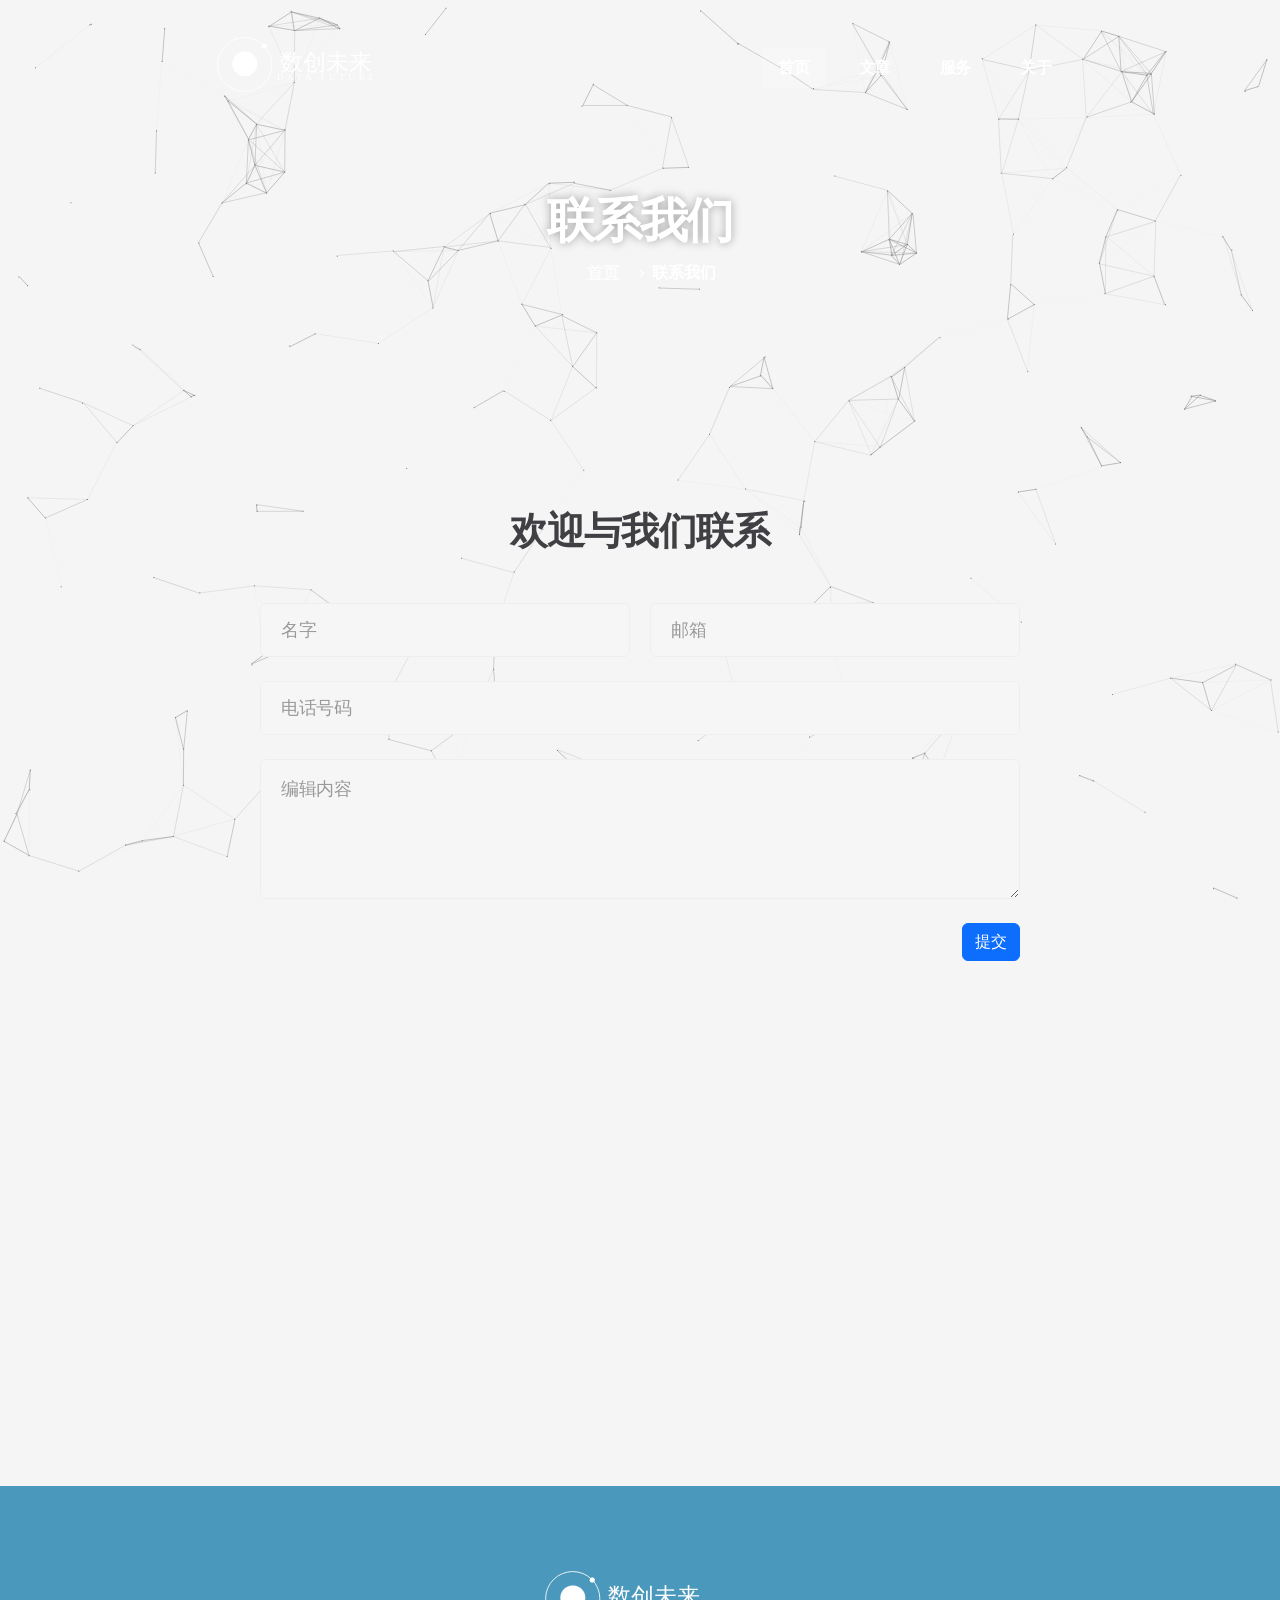
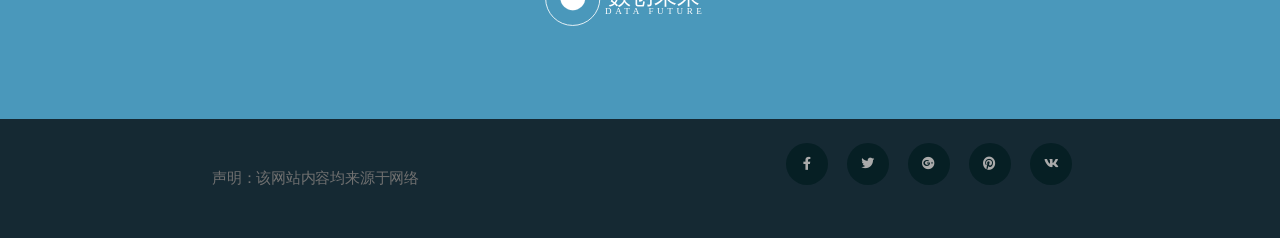
==== commit cffda395: "移动端不激活背景特效" ====
--- a/contact.html
+++ b/contact.html
@@ -1,5 +1,5 @@
 <!doctype html>
-<html lang="en">
+<html lang="zh">
 
 <head>
     <meta charset="utf-8">
@@ -32,104 +32,25 @@
 
 <body>
 <!--header-->
-<header id="site-header" class="fixed-top">
-    <div class="container">
-        <nav class="navbar navbar-expand-lg stroke">
-            <h1>
-                <a class="navbar-brand" href="index.html">
-                    <i class="fab fa-asymmetrik"></i> UI Portfolio
-                </a>
-            </h1>
-            <!-- if logo is image enable this   
-        <a class="navbar-brand" href="#index.html">
-            <img src="image-path" alt="Your logo" title="Your logo" style="height:35px;" />
-        </a> -->
-            <button class="navbar-toggler collapsed bg-gradient" type="button" data-bs-toggle="collapse"
-                data-bs-target="#navbarTogglerDemo02" aria-controls="navbarTogglerDemo02" aria-expanded="false"
-                aria-label="Toggle navigation">
-                <span class="navbar-toggler-icon fa icon-expand fa-bars"></span>
-                <span class="navbar-toggler-icon fa icon-close fa-times"></span>
-            </button>
+<header id="header" class="fixed-top header-transparent">
+    <div class="container d-flex align-items-center justify-content-between position-relative">
 
-            <div class="collapse navbar-collapse" id="navbarTogglerDemo02">
-                <ul class="navbar-nav ms-lg-auto align-items-center">
-                    <li class="nav-item">
-                        <a class="nav-link" href="index.html">Home <span class="sr-only">(current)</span></a>
-                    </li>
-                    <li class="nav-item">
-                        <a class="nav-link" href="about.html">About</a>
-                    </li>
-                    <li class="nav-item">
-                        <a class="nav-link" href="services.html">Services</a>
-                    </li>
-                    <li class="nav-item">
-                        <a class="nav-link dropdown-toggle" href="#url" id="navbarDropdown" role="button"
-                            data-bs-toggle="dropdown" aria-haspopup="true" aria-expanded="false">
-                            Blog <span class="fas fa-angle-down"></span>
-                        </a>
-                        <div class="dropdown-menu" aria-labelledby="navbarDropdown">
-                            <a class="dropdown-item" href="blog-nosidebar.html">Blog - no sidebar</a>
-                            <a class="dropdown-item" href="blog-right-sidebar.html">Blog - right sidebar</a>
-                            <a class="dropdown-item" href="blog-left-sidebar.html">Blog - left Sidebar</a>
-                            <a class="dropdown-item" href="blogsingle-nosidebar.html">Blog Single - no sidebar</a>
-                            <a class="dropdown-item" href="blogsingle-right-sidebar.html">Blog Single - right
-                                sidebar</a>
-                            <a class="dropdown-item" href="blogsingle-left-sidebar.html">Blog Single - left
-                                sidebar</a>
-                        </div>
-                    </li>
-                    <li class="nav-item">
-                        <a class="nav-link dropdown-toggle" href="#url" id="navbarDropdown" role="button"
-                            data-bs-toggle="dropdown" aria-haspopup="true" aria-expanded="false">
-                            Pages <span class="fas fa-angle-down"></span>
-                        </a>
-                        <div class="dropdown-menu" aria-labelledby="navbarDropdown">
-                            <a class="dropdown-item" href="error.html">404 Page</a>
-                            <a class="dropdown-item" href="email-template.html">Email Template</a>
-                            <a class="dropdown-item" href="landing-single.html">Landing Page</a>
-                            <a class="dropdown-item" href="shortcodes.html">Shortcodes</a>
-                        </div>
-                    </li>
-                    <li class="nav-item active">
-                        <a class="nav-link" href="contact.html">Contact</a>
-                    </li>
+      <div class="logo">
+        <a href="index.html"><img src="assets/images/logo.svg" alt="logo" class="img-fluid"></a>
+      </div>
 
-                </ul>
-            </div>
+      <nav id="navbar" class="navbar">
+        <ul>
+          <li><a class="nav-link scrollto active" href="/index.html">首页</a></li>
+          <li><a class="nav-link scrollto" href="/index.html#main">文章</a></li>
+          <li><a class="nav-link scrollto" href="#services">服务</a></li>
+          <li><a class="nav-link scrollto" href="#about">关于</a></li>
+        </ul>
+        <i class="bi bi-list mobile-nav-toggle"></i>
+      </nav><!-- .navbar -->
 
-            <!-- search -->
-            <ul class="cd-header-buttons px-lg-2">
-                <li>
-                <a class="cd-search-trigger" href="#cd-search">
-                    <span></span>
-                </a>
-                </li>
-            </ul>
-            <div id="cd-search" class="cd-search">
-                <form action="#url" method="post">
-                    <input name="Search" type="search" placeholder="Click enter after typing...">
-                </form>
-            </div>
-            <!-- //search -->
-            
-            <!-- toggle switch for light and dark theme -->
-            <div class="cont-ser-position">
-                <nav class="navigation">
-                    <div class="theme-switch-wrapper">
-                        <label class="theme-switch" for="checkbox">
-                            <input type="checkbox" id="checkbox">
-                            <div class="mode-container">
-                                <i class="gg-sun"></i>
-                                <i class="gg-moon"></i>
-                            </div>
-                        </label>
-                    </div>
-                </nav>
-            </div>
-            <!-- //toggle switch for light and dark theme -->
-        </nav>
     </div>
-</header>
+  </header>
 <!--//header-->
 
 
@@ -138,11 +59,11 @@
     <div class="breadcrumb-bg breadcrumb-bg-about py-5">
         <div class="container py-lg-5 mt-5">
             <div class="banner-info-grid mt-5">
-                <h2 class="w3l-title-breadcrumb">Contact Us</h2>
+                <h2 class="w3l-title-breadcrumb">联系我们</h2>
             </div>
             <ul class="breadcrumbs-custom-path">
-                <li><a href="#url">Home</a></li>
-                <li class="active"><span class="fa fa-angle-right mx-2" aria-hidden="true"></span>Contact</li>
+                <li><a href="#url">首页</a></li>
+                <li class="active"><span class="fa fa-angle-right mx-2" aria-hidden="true"></span>联系我们</li>
             </ul>
         </div>
     </div>
@@ -156,20 +77,20 @@
     <div class="contact-top pt-5">
         <div class="container py-lg-5 py-2">
             <div class="title-heading-w3 mx-auto text-center mb-sm-5 mb-4">
-                <h3 class="w3l-title-main">Want to get in touch?</h3>
+                <h3 class="w3l-title-main">欢迎与我们联系</h3>
             </div>
             <div class="d-grid cont-main-top">
                 <!-- contact form -->
                 <div class="contacts12-main">
                     <form action="#" method="post" class="main-input">
                         <div class="top-inputs d-grid">
-                            <input type="text" placeholder="Name" name="w3lName" id="w3lName" required="">
-                            <input type="email" name="email" placeholder="Email" id="w3lSender" required="">
+                            <input type="text" placeholder="名字" name="w3lName" id="w3lName" required="">
+                            <input type="email" name="email" placeholder="邮箱" id="w3lSender" required="">
                         </div>
-                        <input type="text" placeholder="Phone Number" name="w3lName" id="w3lName" required="">
-                        <textarea placeholder="Message" name="w3lMessage" id="w3lMessage" required=""></textarea>
+                        <input type="text" placeholder="电话号码" name="w3lName" id="w3lName" required="">
+                        <textarea placeholder="编辑内容" name="w3lMessage" id="w3lMessage" required=""></textarea>
                         <div class="text-end">
-                            <button type="submit" class="btn btn-primary btn-style">Submit Now</button>
+                            <button type="submit" class="btn btn-primary btn-style">提交</button>
                         </div>
                     </form>
                 </div>
@@ -192,31 +113,17 @@
         <div class="container py-md-4">
             <div clss="footer-logo">
                 <a class="logo" href="index.html">
-                    <i class="fab fa-asymmetrik"></i> UI Portfolio
+                  <a href="index.html"><img src="assets/images/logo.svg" alt="logo" class="img-fluid"></a>
                 </a>
-            </div>
-            <div class="footer-contact-info mt-4">
-                <ul>
-                    <li>
-                        <a href="tel:+12 345 678 900" class="contact-text-sub">
-                            <span class="fas fa-phone me-2"></span>+12 345 678 900</a>
-                    </li>
-                    <li>
-                        <a href="mailto:info@example.com" class="contact-text-sub">
-                            <span class="fas fa-envelope me-2"></span>info@example.com </a>
-                    </li>
-                    <li>
-                        <p class="contact-text-sub"> 
-                            <span class="fas fa-map-marker me-2"></span>208 Avenue street, UK - 62617.</p>
-                    </li>
-                </ul>
             </div>
         </div>
     </div>
     <div class="container py-4">
         <div class="row footer-grids">
             <div class="col-lg-6 copyright text-lg-start text-center align-center">
-                <p>© 2022 UI Portfolio. All Rights Reserved | <a target="_blank" href="http://www.mobanwang.com/" title="网页模板">网页模板</a> </p>
+              <div class="copyright">
+                声明：该网站内容均来源于网络
+              </div>
             </div>
             <div class="col-lg-6 text-lg-end text-center mt-lg-0 mt-4">
                 <div class="social">
@@ -238,179 +145,23 @@
 
 <!-- Js scripts -->
 <!-- move top -->
-<button onclick="topFunction()" id="movetop" title="Go to top">
-    <span class="fas fa-level-up-alt" aria-hidden="true"></span>
-</button>
-<script>
-    // When the user scrolls down 20px from the top of the document, show the button
-    window.onscroll = function () {
-        scrollFunction()
-    };
-
-    function scrollFunction() {
-        if (document.body.scrollTop > 20 || document.documentElement.scrollTop > 20) {
-            document.getElementById("movetop").style.display = "block";
-        } else {
-            document.getElementById("movetop").style.display = "none";
-        }
-    }
-
-    // When the user clicks on the button, scroll to the top of the document
-    function topFunction() {
-        document.body.scrollTop = 0;
-        document.documentElement.scrollTop = 0;
-    }
-</script>
+<a href="#" class="back-to-top d-flex align-items-center justify-content-center"><i class="bi bi-arrow-up-short"></i></a>
 <!-- //move top -->
 
-<!-- common jquery plugin -->
-<script src="assets/js/jquery-3.3.1.min.js"></script>
-<!-- //common jquery plugin -->
+  <!-- Vendor JS Files -->
+  <script src="assets/vendor/purecounter/purecounter_vanilla.js"></script>
+  <script src="assets/vendor/aos/aos.js"></script>
+  <script src="assets/vendor/bootstrap/js/bootstrap.bundle.min.js"></script>
+  <script src="assets/vendor/glightbox/js/glightbox.min.js"></script>
+  <script src="assets/vendor/isotope-layout/isotope.pkgd.min.js"></script>
+  <script src="assets/vendor/swiper/swiper-bundle.min.js"></script>
+  <script src="assets/vendor/php-email-form/validate.js"></script>
+  <!--Alpha-->
+  <script src="assets/js/main-alpha.js"></script>
 
-<!-- theme switch js (light and dark)-->
-<script src="assets/js/theme-change.js"></script>
-<!-- //theme switch js (light and dark)-->
-
-<!--search-bar-->
-<script src="assets/js/search.js"></script>
-<!--//search-bar-->
-
-<!--/stats-number-counter-->
-<script src="assets/js/jquery.waypoints.min.js"></script>
-<script src="assets/js/jquery.countup.js"></script>
-<script>
-    $('.counter').countUp();
-
-</script>
-<!--//stats-number-counter-->
-
-<!--/owlcarousel-->
-<script src="assets/js/owl.carousel.js"></script>
-<!-- //tesimonials-->
-<script>
-    $(document).ready(function () {
-      $("#owl-demo1").owlCarousel({
-        loop: true,
-        margin: 30,
-        nav: false,
-        responsiveClass: true,
-        responsive: {
-          0: {
-            items: 1,
-            nav: false
-          },
-          768: {
-            items: 2,
-            nav: false
-          },
-          1024: {
-            items: 3,
-            nav: false
-          }
-        }
-      })
-    })
-  </script>
-<!-- //tesimonials-->
-
-<!-- /typig-text-->
-<script>
-    const typedTextSpan = document.querySelector(".typed-text");
-    const cursorSpan = document.querySelector(".cursor");
-
-    const textArray = ["Web Designer", "Web Developer", "Photographer", "Freelancer"];
-    const typingDelay = 200;
-    const erasingDelay = 10;
-    const newTextDelay = 100; // Delay between current and next text
-    let textArrayIndex = 0;
-    let charIndex = 0;
-
-    function type() {
-        if (charIndex < textArray[textArrayIndex].length) {
-            if (!cursorSpan.classList.contains("typing")) cursorSpan.classList.add("typing");
-            typedTextSpan.textContent += textArray[textArrayIndex].charAt(charIndex);
-            charIndex++;
-            setTimeout(type, typingDelay);
-        } else {
-            cursorSpan.classList.remove("typing");
-            setTimeout(erase, newTextDelay);
-        }
-    }
-
-    function erase() {
-        if (charIndex > 0) {
-            // add class 'typing' if there's none
-            if (!cursorSpan.classList.contains("typing")) {
-                cursorSpan.classList.add("typing");
-            }
-            typedTextSpan.textContent = textArray[textArrayIndex].substring(0, 0);
-            charIndex--;
-            setTimeout(erase, erasingDelay);
-        } else {
-            cursorSpan.classList.remove("typing");
-            textArrayIndex++;
-            if (textArrayIndex >= textArray.length) textArrayIndex = 0;
-            setTimeout(type, typingDelay);
-        }
-    }
-
-    document.addEventListener("DOMContentLoaded", function () { // On DOM Load initiate the effect
-        if (textArray.length) setTimeout(type, newTextDelay + 250);
-    });
-</script>
-<!-- //typig-text-->
-
-
-<!-- jQuery-Photo-filter-lightbox-portfolio-plugin -->
-<script src="assets/js/jquery-1.7.2.js"></script>
-<script src="assets/js/jquery.quicksand.js"></script>
-<script src="assets/js/script.js"></script>
-<script src="assets/js/jquery.prettyPhoto.js"></script>
-<!-- //jQuery-Photo-filter-lightbox-portfolio-plugin -->
-
-<!-- MENU-JS -->
-<script>
-    $(window).on("scroll", function () {
-        var scroll = $(window).scrollTop();
-
-        if (scroll >= 80) {
-            $("#site-header").addClass("nav-fixed");
-        } else {
-            $("#site-header").removeClass("nav-fixed");
-        }
-    });
-
-    //Main navigation Active Class Add Remove
-    $(".navbar-toggler").on("click", function () {
-        $("header").toggleClass("active");
-    });
-    $(document).on("ready", function () {
-        if ($(window).width() > 991) {
-            $("header").removeClass("active");
-        }
-        $(window).on("resize", function () {
-            if ($(window).width() > 991) {
-                $("header").removeClass("active");
-            }
-        });
-    });
-</script>
-<!-- //MENU-JS -->
-
-<!-- disable body scroll which navbar is in active -->
-<script>
-    $(function () {
-        $('.navbar-toggler').click(function () {
-            $('body').toggleClass('noscroll');
-        })
-    });
-</script>
-<!-- //disable body scroll which navbar is in active -->
-
-<!--bootstrap-->
-<script src="assets/js/bootstrap.min.js"></script>
-<!-- //bootstrap-->
-<!-- //Js scripts -->
+  <!-- Template Main JS File -->
+  <script src="assets/js/main.js"></script>
+  <script src="assets/js/spider-effect.js"></script>
 
 
 </body>
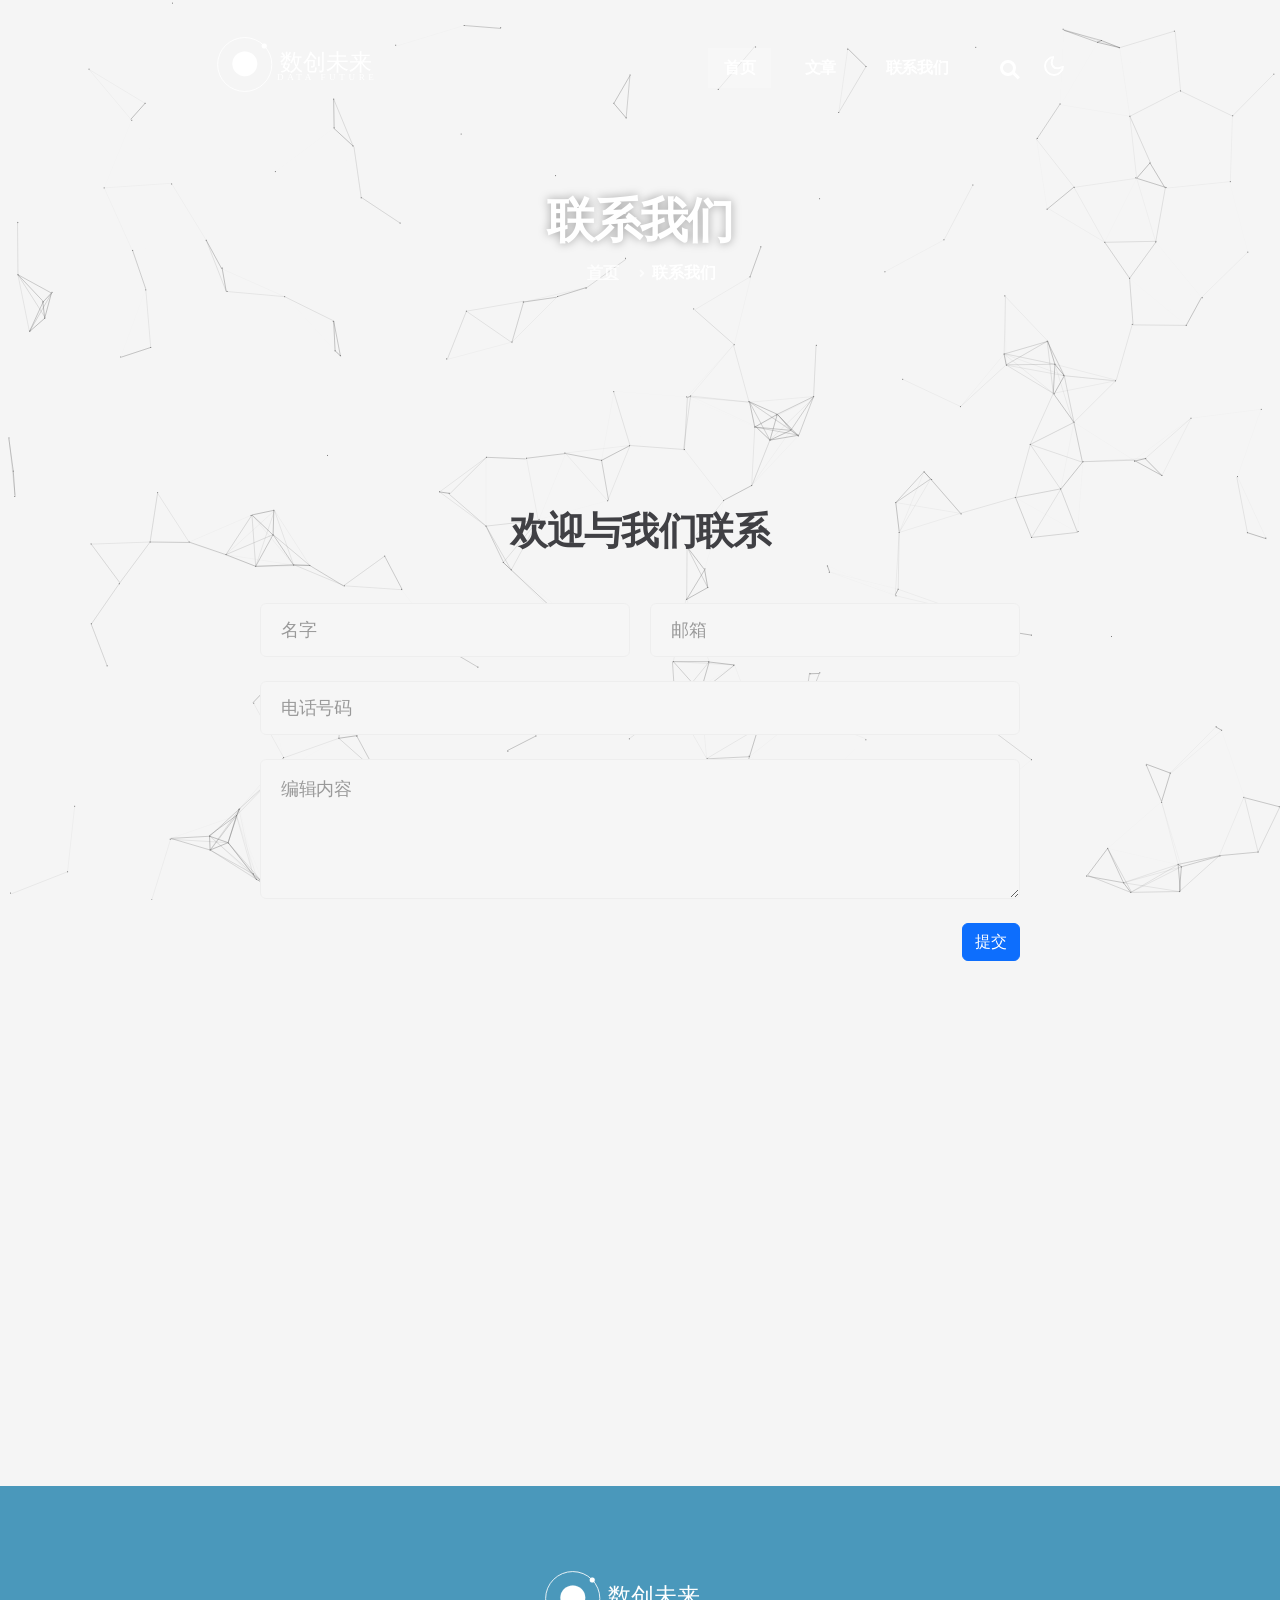
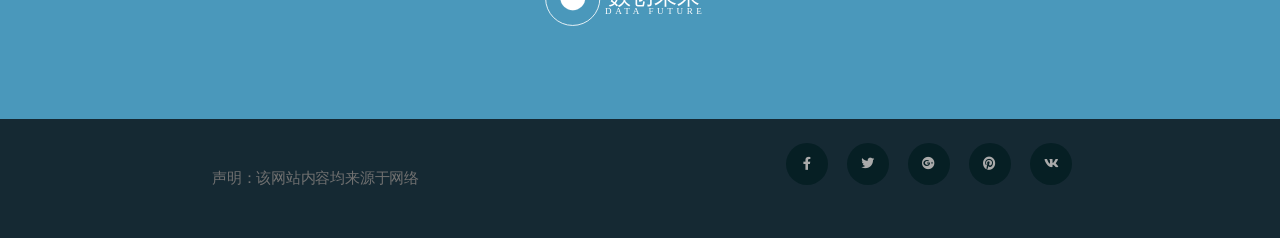
==== commit ccdfc27b: "修复若干个BUG." ====
--- a/contact.html
+++ b/contact.html
@@ -31,27 +31,56 @@
 </head>
 
 <body>
-<!--header-->
-<header id="header" class="fixed-top header-transparent">
+  <!-- ======= Header ======= -->
+  <header id="header" class="fixed-top header-transparent">
     <div class="container d-flex align-items-center justify-content-between position-relative">
-
+  
       <div class="logo">
         <a href="index.html"><img src="assets/images/logo.svg" alt="logo" class="img-fluid"></a>
       </div>
-
+  
       <nav id="navbar" class="navbar">
         <ul>
-          <li><a class="nav-link scrollto active" href="/index.html">首页</a></li>
-          <li><a class="nav-link scrollto" href="/index.html#main">文章</a></li>
-          <li><a class="nav-link scrollto" href="#services">服务</a></li>
-          <li><a class="nav-link scrollto" href="#about">关于</a></li>
+          <li><a class="nav-link scrollto active" href="#hero">首页</a></li>
+          <li><a class="nav-link scrollto" href="#main">文章</a></li>
+          <li><a class="nav-link scrollto" href="/contact.html">联系我们</a></li>
         </ul>
         <i class="bi bi-list mobile-nav-toggle"></i>
+  
+        <!-- search -->
+        <ul class="cd-header-buttons px-lg-2">
+          <li>
+            <a class="cd-search-trigger" href="#cd-search">
+              <span></span>
+            </a>
+          </li>
+        </ul>
+        <div id="cd-search" class="cd-search">
+          <form action="#url" method="post">
+            <input name="Search" type="search" placeholder="Click enter after typing...">
+          </form>
+        </div>
+        <!-- //search -->
+
+        <!-- 明暗主题切换开关 -->
+        <div class="cont-ser-position">
+          <nav class="navigation">
+            <div class="theme-switch-wrapper">
+              <label class="theme-switch" for="checkbox">
+                <input type="checkbox" id="checkbox">
+                <div class="mode-container">
+                  <i class="gg-sun"></i>
+                  <i class="gg-moon"></i>
+                </div>
+              </label>
+            </div>
+          </nav>
+        </div>
+        <!-- //明暗主题切换开关 -->
       </nav><!-- .navbar -->
-
+  
     </div>
-  </header>
-<!--//header-->
+  </header><!-- End Header -->
 
 
 <!-- contact banner -->
--- a/assets/css/style-liberty.css
+++ b/assets/css/style-liberty.css
@@ -1,8 +1,4 @@
 @charset "UTF-8";
-
-/*
-default
- */
 
 :root {
   --bs-blue: #0d6efd;
--- a/assets/css/style.css
+++ b/assets/css/style.css
@@ -1,14 +1,3 @@
-/**
-* Template Name: Squadfree
-* Updated: Sep 18 2023 with Bootstrap v5.3.2
-* Template URL: https://bootstrapmade.com/squadfree-free-bootstrap-template-creative/
-* Author: BootstrapMade.com
-* License: https://bootstrapmade.com/license/
-*/
-
-/*--------------------------------------------------------------
-# General
---------------------------------------------------------------*/
 body {
   font-family: "Open Sans", sans-serif;
   color: #444444;
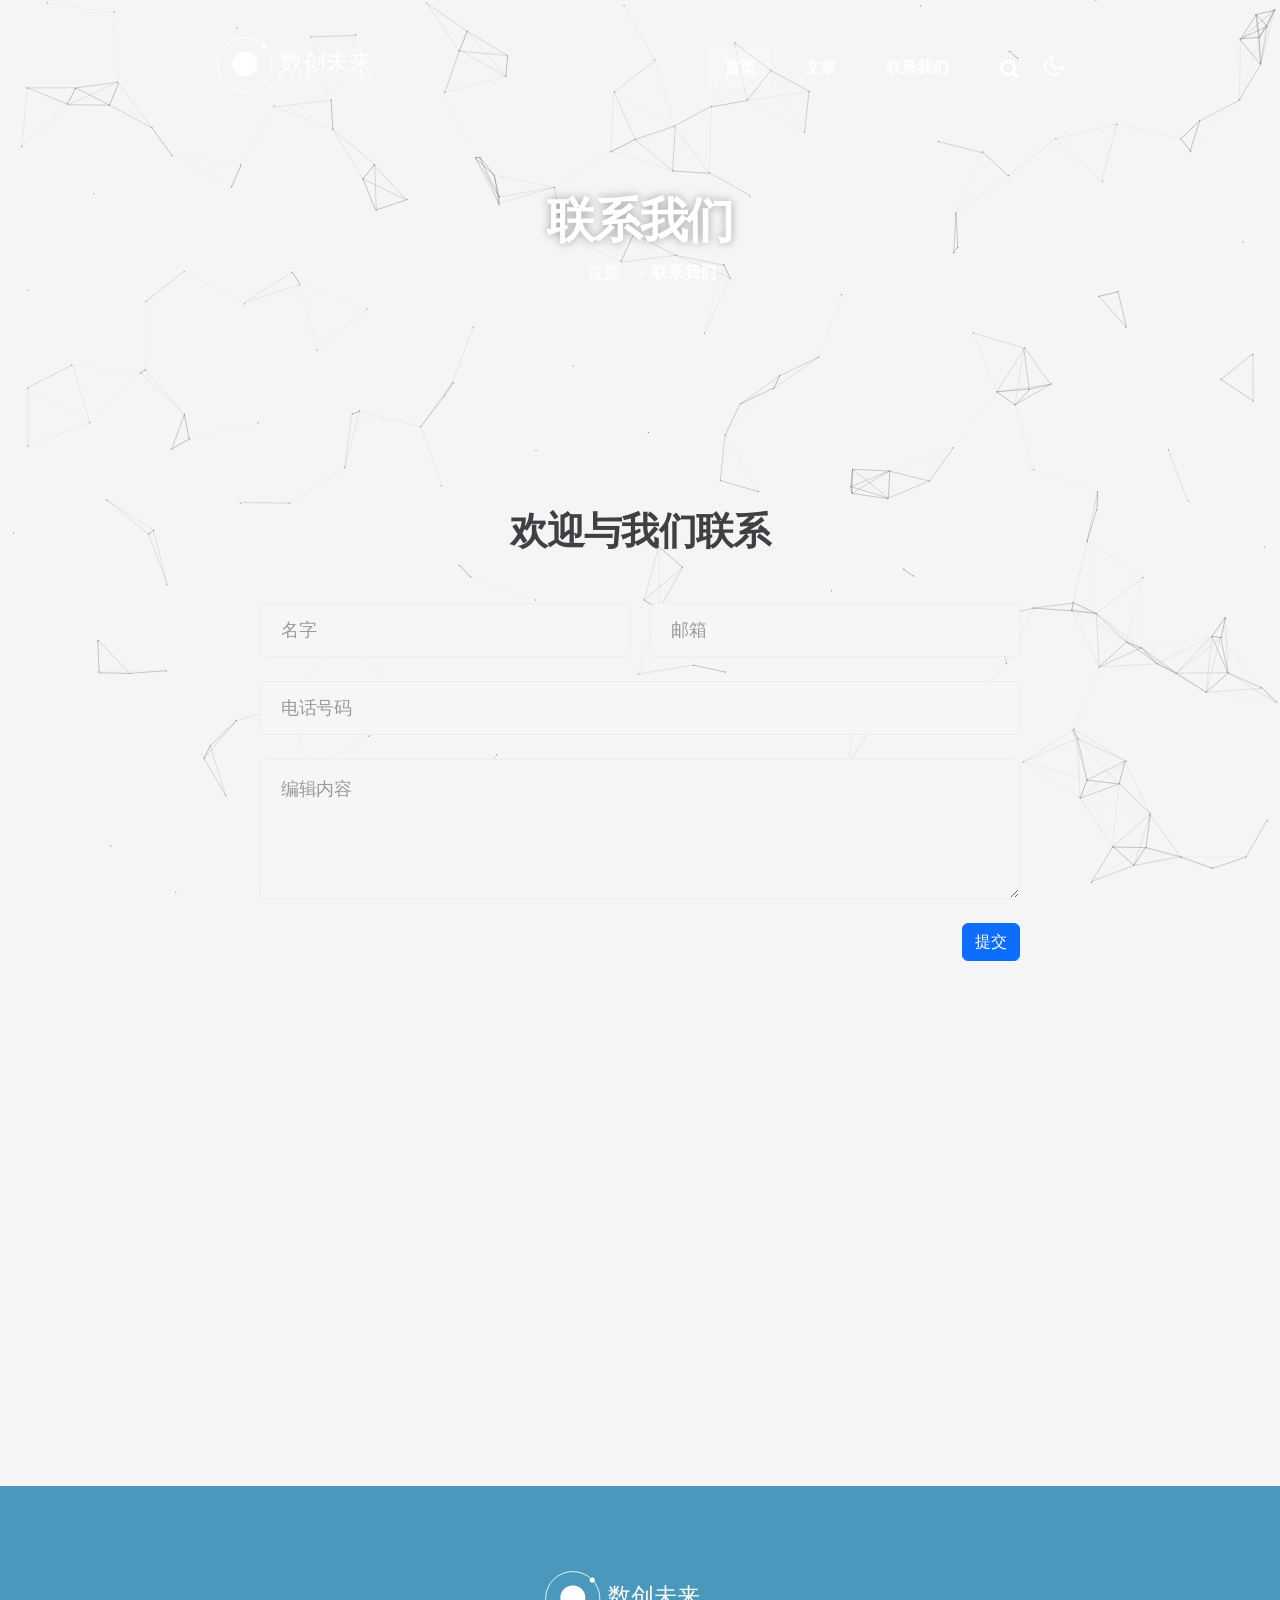
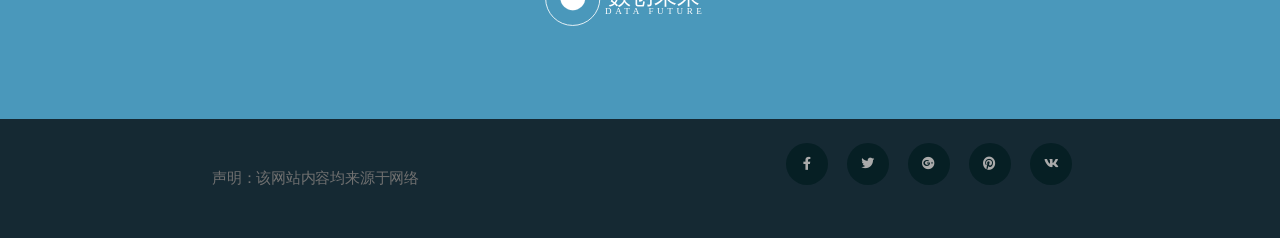
==== commit b0e7359b: "修复首页跳转异常" ====
--- a/contact.html
+++ b/contact.html
@@ -41,8 +41,8 @@
   
       <nav id="navbar" class="navbar">
         <ul>
-          <li><a class="nav-link scrollto active" href="#hero">首页</a></li>
-          <li><a class="nav-link scrollto" href="#main">文章</a></li>
+          <li><a class="nav-link scrollto active" href="/index.html">首页</a></li>
+          <li><a class="nav-link scrollto" href="/index.html#main">文章</a></li>
           <li><a class="nav-link scrollto" href="/contact.html">联系我们</a></li>
         </ul>
         <i class="bi bi-list mobile-nav-toggle"></i>
@@ -57,7 +57,7 @@
         </ul>
         <div id="cd-search" class="cd-search">
           <form action="#url" method="post">
-            <input name="Search" type="search" placeholder="Click enter after typing...">
+            <input name="Search" type="search" placeholder="按下Enter进行搜索...">
           </form>
         </div>
         <!-- //search -->
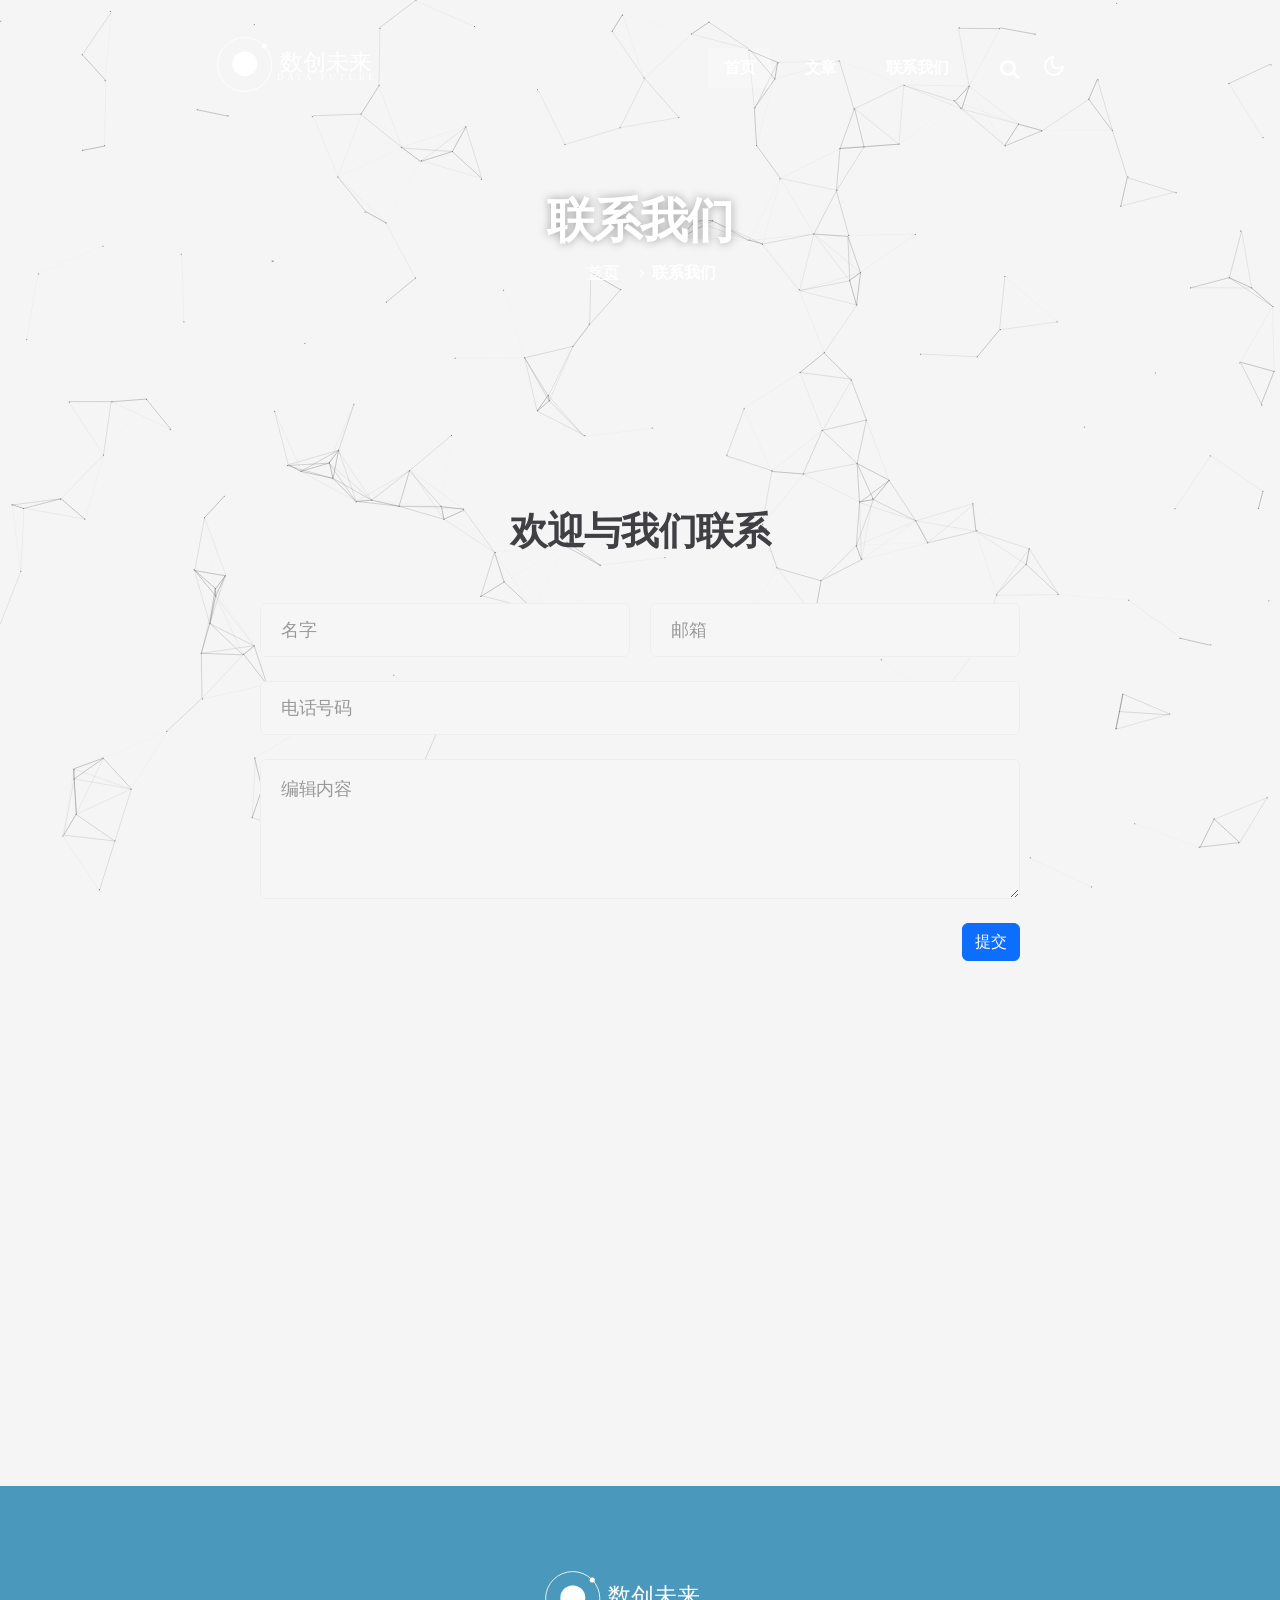
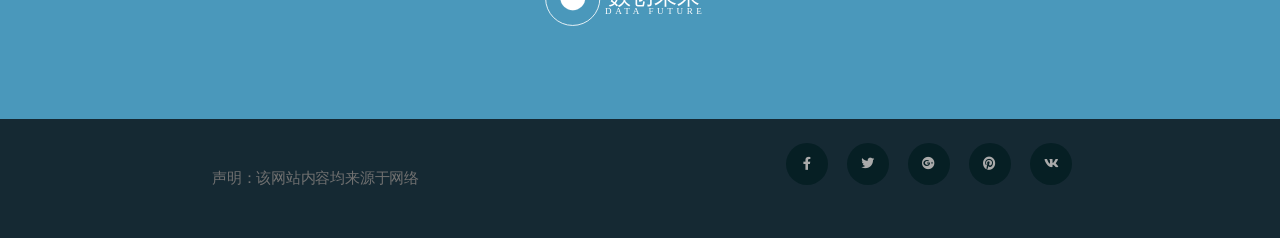
==== commit da5b0b1d: "修复页面跳转问题" ====
--- a/contact.html
+++ b/contact.html
@@ -36,14 +36,14 @@
     <div class="container d-flex align-items-center justify-content-between position-relative">
   
       <div class="logo">
-        <a href="index.html"><img src="assets/images/logo.svg" alt="logo" class="img-fluid"></a>
+        <a href="index.html"><img src="./assets/images/logo.svg" alt="logo" class="img-fluid"></a>
       </div>
   
       <nav id="navbar" class="navbar">
         <ul>
-          <li><a class="nav-link scrollto active" href="/index.html">首页</a></li>
-          <li><a class="nav-link scrollto" href="/index.html#main">文章</a></li>
-          <li><a class="nav-link scrollto" href="/contact.html">联系我们</a></li>
+          <li><a class="nav-link scrollto active" href="./index.html">首页</a></li>
+          <li><a class="nav-link scrollto" href="./index.html#main">文章</a></li>
+          <li><a class="nav-link scrollto" href="./contact.html">联系我们</a></li>
         </ul>
         <i class="bi bi-list mobile-nav-toggle"></i>
   
@@ -142,7 +142,7 @@
         <div class="container py-md-4">
             <div clss="footer-logo">
                 <a class="logo" href="index.html">
-                  <a href="index.html"><img src="assets/images/logo.svg" alt="logo" class="img-fluid"></a>
+                  <a href="index.html"><img src="./assets/images/logo.svg" alt="logo" class="img-fluid"></a>
                 </a>
             </div>
         </div>
--- a/assets/css/style-liberty.css
+++ b/assets/css/style-liberty.css
@@ -17714,12 +17714,12 @@
 .cd-search-trigger,
 .cd-nav-trigger {
   position: relative;
-  display: block;
+  display: block !important;
   width: 36px;
   height: 36px;
   overflow: hidden;
-  white-space: nowrap;
-  color: transparent;
+  white-space: nowrap !important;
+  color: transparent !important;
   z-index: 99;
 }
 
--- a/assets/css/style.css
+++ b/assets/css/style.css
@@ -138,6 +138,7 @@
 .navbar li {
   position: relative;
 }
+
 
 .navbar a,
 .navbar a:focus {
